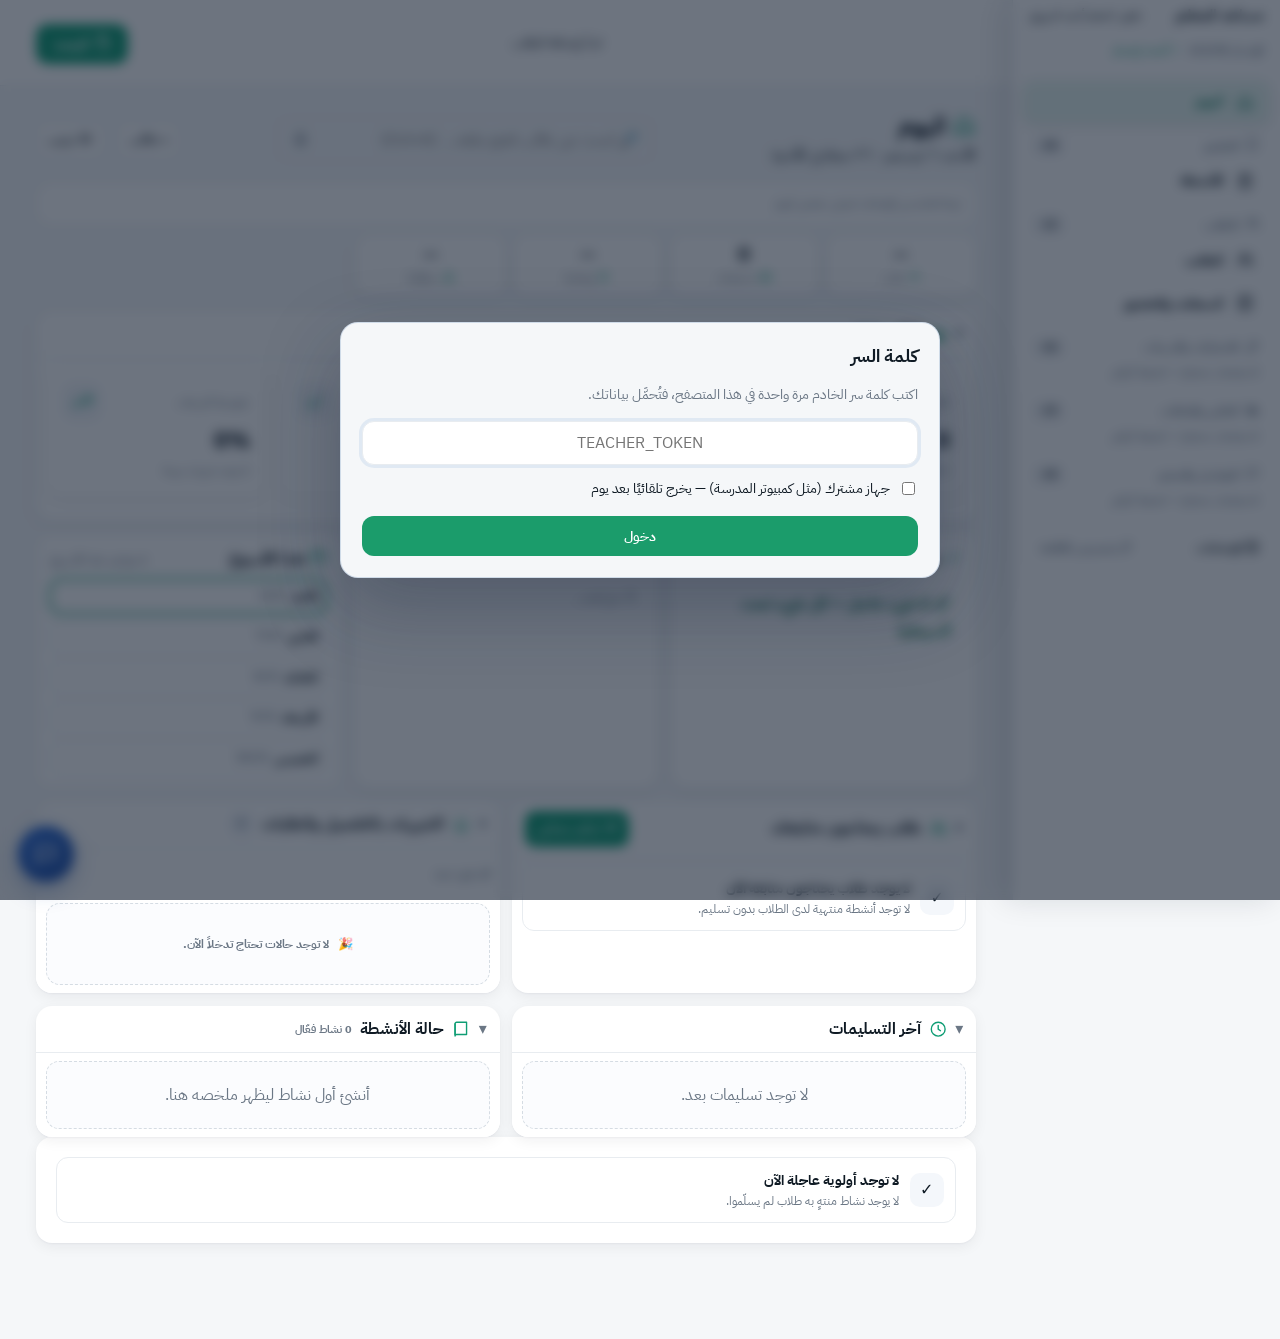
==== مساعد المعلم/teacher-dashboard/index.html @ 6d82959a "بنك الأسئلة: لا تُحفظ أسئلة الفهم القرائي (مربوطة بنصها) Co-Authored-By: Claude Opus 5.5 <noreply@an" ====
<!DOCTYPE html>

<html dir="rtl" lang="ar">
<head>
<script>
/* 🎨 قبل أول رسم: ألوان الثيم المحفوظ (غير «عصري») تُطبَّق فورًا — «عصري» نفسه في modern.css، والأيقونات والتنقل جزء من الصفحة */
(function(){var d=document.documentElement,M={'--paper':'#F5F7F9','--paper-2':'#FFFFFF','--ink':'#0F1A24','--ink-soft':'#6B7785','--ui-muted':'#6B7785','--rule':'#E3E8ED','--ui-bg':'#F5F7F9','--ui-surface':'#FFFFFF','--ui-surface-2':'#F5F7F9','--ui-border':'#E8ECF0','--ui-border-strong':'#D5DCE3','--ui-accent':'#0F9D74','--ui-accent-soft':'#E7F6F0','--app-nav-bg':'#FFFFFF','--app-nav-text':'#0F1A24','--app-nav-muted':'#6B7785','--app-nav-active':'#E7F6F0','--app-nav-active-text':'#0B7A5A','--card':'#FFFFFF'},AT=Date.parse('2026-11-03T19:00:00Z'),v=M,t=null;
  try{t=JSON.parse(localStorage.getItem('oasis_theme_v1')||'null')}catch(e){}
  if(t&&t.vars&&t.name!=='night'&&(t.name==='custom'||t.name==='modern'||(Number(t.at)||0)>=AT))v=t.vars;
  for(var k2 in v)if(/^--[a-z0-9-]+$/.test(k2)&&k2!=='--m-hero'&&k2!=='--m-hero-ink')d.style.setProperty(k2,v[k2]);   // ما ليس في الثيم: من modern.css؛ وبطاقة «اليوم» تتبع لون التمييز
  try{d.dataset.uiTheme=localStorage.getItem('hwapp_ui_theme_v1')==='dark'?'dark':'light'}catch(e){}
})();
</script>
<script>
/* 🔐 دخول المعلم: (1) كلمة السر لا تُكتب في الروابط — تُرسل في ترويسة مخفية. (2) جلسة لكل جهاز: أول فتح بعد التحديث
   يستبدل كلمة السر المحفوظة على هذا الجهاز بجلسة خاصة به (بلا إعادة دخول)، تُلغى وحدها من «الأجهزة» في الإعدادات.
   لا شيء يتغير قبل أن يؤكد الخادم دعمه (/version)، فترتيب الرفع لا يكسر شيئًا. صفحات الطلاب لا تحمل هذا الملف. */
(function(){
  var KT='hwapp_tok_v1',KOK='hw_hdr_auth_v1',KVK='hw_vk_v1',KTMP='hw_login_temp',DEF='https://homework.ahmadalmarzooq2009.workers.dev';
  var ls=function(k){try{return localStorage.getItem(k)||''}catch(e){return ''}}, put=function(k,v){try{if(v==null)localStorage.removeItem(k);else localStorage.setItem(k,v)}catch(e){}};
  var on=ls(KOK)==='1', F=window.fetch.bind(window), checking=false;
  var tok=function(){return ls(KT).trim()}, api=function(){return (ls('hwapp_api_v1_test')||DEF).trim().replace(/\/+$/,'')};
  var isSess=function(k){return k.indexOf('ts1.')===0};
  var apiOrigin=function(){try{return new URL(api()).origin}catch(e){return ''}};
  var day=function(o){return new Date(Date.now()+3*3600e3-(o||0)*864e5).toISOString().slice(0,10)};
  window.hwDeviceLabel=function(){var u=navigator.userAgent||'',d=/iPhone/.test(u)?'iPhone':/iPad|Macintosh.*Mobile/.test(u)||(/Macintosh/.test(u)&&navigator.maxTouchPoints>1)?'iPad':/Android/.test(u)?'Android':/Macintosh/.test(u)?'Mac':/Windows/.test(u)?'Windows':'جهاز';
    return d};
  function revoked(){ if(checking) return; checking=true; var k=tok(); if(!isSess(k)){checking=false;return}
    F(api()+'/auth/check',{method:'POST',headers:{'Content-Type':'application/json','X-Teacher-Token':k},body:'{}'}).then(function(r){return r.json()}).then(function(j){
      if(j&&j.ok&&j.valid===false&&tok()===k){ put(KT,null); put(KVK,null); try{ window.caches&&caches.delete('ct-grades-v1'); }catch(e){} alert('🔒 أُلغي دخول هذا الجهاز من قائمة الأجهزة. ادخل بكلمة السر من جديد.'); location.reload(); } else checking=false;
    }).catch(function(){checking=false}); }
  window.fetch=function(input,init){
    var isApi=false;
    try{ if(typeof input==='string'||input instanceof URL){ var u=new URL(String(input),location.href), k=tok();
      if(k&&u.origin===apiOrigin()){ isApi=true; var qt=u.searchParams.get('t'), mine=qt&&(qt===k||qt===window.__hwPrevPw), hdr=isSess(k)||(on&&mine);
        if((on||isSess(k))&&mine) u.searchParams.delete('t');
        if(hdr){ init=Object.assign({},init||{}); var h=new Headers(init.headers||{}); h.set('X-Teacher-Token',k); init.headers=h; input=u.href; } } } }catch(e){}
    var p=F(input,init);
    if(isApi&&isSess(tok())) p.then(function(r){ if(r.status===401) revoked(); }).catch(function(){});
    return p;
  };
  // الرفع بـ XMLHttpRequest (الإعلانات والجدار): الترويسة نفسها
  try{ var XO=XMLHttpRequest.prototype.open, XS=XMLHttpRequest.prototype.send;
    XMLHttpRequest.prototype.open=function(m,u){ try{this.__hwApi=new URL(String(u),location.href).origin===apiOrigin()}catch(e){this.__hwApi=false} return XO.apply(this,arguments) };
    XMLHttpRequest.prototype.send=function(){ try{ var k=tok(); if(this.__hwApi&&k&&isSess(k)) this.setRequestHeader('X-Teacher-Token',k) }catch(e){} return XS.apply(this,arguments) };
  }catch(e){}
  var vkBusy='';   /* طلب واحد في الطريق لكل جلسة (كان يُطلب 3 مرات عند الفتح) */
  function vkLoad(){ var k=tok(); if(!k||!on||vkBusy===k) return; var c={}; try{c=JSON.parse(ls(KVK)||'{}')}catch(e){}
    if(c.vk&&c.tk===k.length+':'+k.slice(-2)&&c.day===day(0)) return;
    vkBusy=k; F(api()+'/auth/viewkey',{cache:'no-store',headers:{'X-Teacher-Token':k}}).then(function(r){return r.json()}).then(function(j){
      if(j&&j.ok&&j.vk) put(KVK,JSON.stringify({vk:j.vk,day:j.day,tk:k.length+':'+k.slice(-2)})); }).catch(function(){}).then(function(){ if(vkBusy===k) vkBusy=''; }); }
  window.hwFileAuth=function(){ var k=tok(), c={}; try{c=JSON.parse(ls(KVK)||'{}')}catch(e){}
    if(on&&c.vk&&c.tk===k.length+':'+k.slice(-2)&&(c.day===day(0)||c.day===day(1))) return 'vk='+encodeURIComponent(c.vk);
    vkLoad(); return 't='+encodeURIComponent(k); };
  /* كلمة السر المحفوظة ⇒ جلسة لهذا الجهاز (مرة واحدة، بلا إعادة دخول) */
  function upgrade(){ var k=tok(); if(!k||isSess(k)) return;
    F(api()+'/auth/login',{method:'POST',headers:{'Content-Type':'application/json'},body:JSON.stringify({password:k,label:hwDeviceLabel(),temp:ls(KTMP)==='1'})})
      .then(function(r){return r.json()}).then(function(j){ if(j&&j.ok&&j.token&&tok()===k){ window.__hwPrevPw=k; put(KT,j.token); put(KTMP,null); put(KVK,null); vkLoad(); } }).catch(function(){}); }
  window.hwAuthUpgrade=upgrade;
  window.__hwVer=F(api()+'/version',{cache:'no-store'}).then(function(r){return r.json()});   // يعيد استخدامه فحص التحديث الإجباري (08.js) بدل طلب ثانٍ
  window.__hwVer.then(function(j){
    on=!!(j&&j.hdrAuth); put(KOK,on?'1':null); if(j&&j.tsess) upgrade(); if(on) vkLoad(); }).catch(function(){});
  if(on) vkLoad();
})();
</script>
<meta charset="utf-8"/>
<meta content="width=device-width, initial-scale=1.0, viewport-fit=cover" name="viewport"/>
<meta content="#16233A" name="theme-color"/>
<meta content="yes" name="apple-mobile-web-app-capable"/>
<meta name="author" content="المعلم أحمد المرزوق"/>
<meta name="application-name" content="مساعد المعلم"/>
<meta content="مساعد المعلم" name="apple-mobile-web-app-title"/>
<meta name="app-version" content="1.0.96" data-code="5186"/>
<title>مساعد المعلم</title>
<link href="/icons/panel-32.png" rel="icon" sizes="32x32" type="image/png"/>
<link href="pwa/apple-touch-icon-180.png" rel="apple-touch-icon" sizes="180x180"/>
<link href="pwa/apple-touch-icon-167.png" rel="apple-touch-icon" sizes="167x167"/>
<link href="pwa/apple-touch-icon-152.png" rel="apple-touch-icon" sizes="152x152"/>
<link href="pwa/apple-touch-icon-120.png" rel="apple-touch-icon" sizes="120x120"/>
<link href="manifest.webmanifest" rel="manifest"/>
<link href="pwa/apple-touch-icon-180.png" rel="apple-touch-icon"/>
<!-- 📱 شاشة البداية في تطبيق الآيفون (بدل الشاشة السوداء حتى تُحمَّل اللوحة) — مقاس لكل جهاز -->
<link rel="apple-touch-startup-image" media="(device-width: 440px) and (device-height: 956px) and (-webkit-device-pixel-ratio: 3) and (orientation: portrait)" href="pwa/splash/splash-1320x2868.png"/>
<link rel="apple-touch-startup-image" media="(device-width: 430px) and (device-height: 932px) and (-webkit-device-pixel-ratio: 3) and (orientation: portrait)" href="pwa/splash/splash-1290x2796.png"/>
<link rel="apple-touch-startup-image" media="(device-width: 420px) and (device-height: 912px) and (-webkit-device-pixel-ratio: 3) and (orientation: portrait)" href="pwa/splash/splash-1260x2736.png"/>
<link rel="apple-touch-startup-image" media="(device-width: 428px) and (device-height: 926px) and (-webkit-device-pixel-ratio: 3) and (orientation: portrait)" href="pwa/splash/splash-1284x2778.png"/>
<link rel="apple-touch-startup-image" media="(device-width: 414px) and (device-height: 896px) and (-webkit-device-pixel-ratio: 3) and (orientation: portrait)" href="pwa/splash/splash-1242x2688.png"/>
<link rel="apple-touch-startup-image" media="(device-width: 414px) and (device-height: 896px) and (-webkit-device-pixel-ratio: 2) and (orientation: portrait)" href="pwa/splash/splash-828x1792.png"/>
<link rel="apple-touch-startup-image" media="(device-width: 402px) and (device-height: 874px) and (-webkit-device-pixel-ratio: 3) and (orientation: portrait)" href="pwa/splash/splash-1206x2622.png"/>
<link rel="apple-touch-startup-image" media="(device-width: 393px) and (device-height: 852px) and (-webkit-device-pixel-ratio: 3) and (orientation: portrait)" href="pwa/splash/splash-1179x2556.png"/>
<link rel="apple-touch-startup-image" media="(device-width: 390px) and (device-height: 844px) and (-webkit-device-pixel-ratio: 3) and (orientation: portrait)" href="pwa/splash/splash-1170x2532.png"/>
<link rel="apple-touch-startup-image" media="(device-width: 375px) and (device-height: 812px) and (-webkit-device-pixel-ratio: 3) and (orientation: portrait)" href="pwa/splash/splash-1125x2436.png"/>
<link rel="apple-touch-startup-image" media="(device-width: 414px) and (device-height: 736px) and (-webkit-device-pixel-ratio: 3) and (orientation: portrait)" href="pwa/splash/splash-1242x2208.png"/>
<link rel="apple-touch-startup-image" media="(device-width: 375px) and (device-height: 667px) and (-webkit-device-pixel-ratio: 2) and (orientation: portrait)" href="pwa/splash/splash-750x1334.png"/>
<link rel="apple-touch-startup-image" media="(device-width: 320px) and (device-height: 568px) and (-webkit-device-pixel-ratio: 2) and (orientation: portrait)" href="pwa/splash/splash-640x1136.png"/>
<meta content="black" name="apple-mobile-web-app-status-bar-style"/>
<meta content="yes" name="mobile-web-app-capable"/>
<meta content="root-cause-sync-v2" name="sync-fix-version"/>
<link rel="stylesheet" href="app.css?v=a65a380e">
<!-- الأيقونات أولًا: ما تبنيه السكربتات التالية أثناء الفتح يأخذ أيقونته قبل أن يُرسم -->
<script src="js/45-icons.js?v=a25149bb" defer></script>
<script src="js/00-fetch-dedupe-js.js?v=e77498d1" defer></script>
<script src="js/01-right-sidebar-navigation-js.js?v=41ea29b3" defer></script>
<script src="js/02.js?v=d9acd612" defer></script>
<script src="js/03-projects-students-logic-v13.js?v=e9bfdff2" defer></script>
<script src="js/04.js?v=0717816d" defer></script>
<script src="js/05.js?v=a7c074c3" defer></script>
<script src="js/06.js?v=4aa000ed" defer></script>
<script src="js/07.js?v=73fd246f" defer></script>
<script src="js/08.js?v=4a68046f" defer></script>
<script src="js/09.js?v=ef17fc2a" defer></script>
<script src="js/10.js?v=9d5a33ee" defer></script>
<script src="js/11.js?v=f8090988" defer></script>
<script src="js/12.js?v=8672864f" defer></script>
<script src="js/13.js?v=0f4a40e9" defer></script>
<script src="js/14.js?v=1d148ef4" defer></script>
<script src="js/15-dash-reorg-js.js?v=1898b3b5" defer></script>
<script src="js/16-dash-v2-js.js?v=9a494428" defer></script>
<script src="js/17-dash-v3-js.js?v=95515a2a" defer></script>
<script src="js/18-kashf-js.js?v=59c3afda" defer></script>
<script src="js/19-bulk-rem-js.js?v=21144be9" defer></script>
<script src="js/20-sch-art-js.js?v=d4b6c153" defer></script>
<script src="js/21-today-v3-js.js?v=f7c1ded3" defer></script>
<script src="js/22-sch-times-js.js?v=94601df1" defer></script>
<script src="js/23-portal5-js.js?v=b1c11019" defer></script>
<script src="js/24-not-started-js.js?v=9dad8dee" defer></script>
<script src="js/25-today-board-js.js?v=eadc015e" defer></script>
<script src="js/26-br-v2-js.js?v=219e99dd" defer></script>
<script src="js/27-proj-illus-js.js?v=d2f03a2d" defer></script>
<script src="js/28-proj-download-js.js?v=56d82819" defer></script>
<script src="js/29-student-points-js.js?v=9e320765" defer></script>
<script src="js/30-store-sale-js.js?v=525960da" defer></script>
<script src="js/31-report-share-js.js?v=7ba8f6cd" defer></script>
<script src="js/32-nafs-js.js?v=bbf4aa32" defer></script>
<script src="js/33-online-js.js?v=1825d97f" defer></script>
<script src="js/34-skill-outcomes-js.js?v=7755c16b" defer></script>
<script src="js/35-mobile-tables-js.js?v=90aed9e5" defer></script>
<link rel="prefetch" data-tpx="js/41-exams-record.js" href="js/41-exams-record.js?v=00ff8e58" as="script">
<link rel="prefetch" data-tpx="exams-record.css" href="exams-record.css?v=9ffe43e7" as="style">
<link rel="prefetch" data-tpx="js/42-schedule.js" href="js/42-schedule.js?v=cb96e761" as="script">
<link rel="prefetch" data-tpx="schedule.css" href="schedule.css?v=474fc42e" as="style">
<link rel="prefetch" data-tpx="js/43-messages.js" href="js/43-messages.js?v=3a58cf73" as="script">
<link rel="prefetch" data-tpx="messages.css" href="messages.css?v=dccec1d9" as="style">
<link rel="lz" data-lz="js/02-lazy.js" href="js/02-lazy.js?v=931e5c89">
<link rel="lz" data-lz="js/07-lazy.js" href="js/07-lazy.js?v=c175f886">
<link rel="lz" data-lz="js/30-noor-export-js.js" href="js/30-noor-export-js.js?v=4c6736f8">
<link rel="lz" data-lz="js/32-nafs-lazy.js" href="js/32-nafs-lazy.js?v=de2e1a4b">
<link rel="lz" data-lz="js/wall-admin-lazy.js" href="js/wall-admin-lazy.js?v=4fd83629">
<script src="js/40-quick-record.js?v=31dcb63f" defer></script>
<script src="js/44-focus-mode.js?v=ee16bc68" defer></script>
<script src="js/46-lazy.js?v=bd8c262b" defer></script>
<script src="js/47-voice-search.js?v=86c73054" defer></script>
<script src="js/48-assistant.js?v=b56facfe" defer></script>
<script src="js/49-live.js?v=d48ac419" defer></script>
<script src="js/50-classkit.js?v=bf5ec226" defer></script>
<script src="js/51-books.js?v=93545938" defer></script>
<script src="js/52-qbank.js?v=2a37e218" defer></script>
<script src="theme-picker.js?v=e4656366" defer></script>
<script src="simplified-nav.js?v=5d5a8f5d" defer></script>
<script src="tab-polish.js?v=fc06a954" defer></script>
<script src="js/wall.js?v=bb38e88b" defer></script>
<script src="js/wall-admin.js?v=9ff36363" defer></script>
<style id="comprehensive-print-identical-all-devices">
/* 🖨️ الكشف الشامل: نفس التخطيط الفيزيائي على الجوال والكمبيوتر.
   هذه القواعد تأتي في آخر الرأس لتتغلب على أي قواعد شاشة سابقة. */
@media print {
  @page { size: A4 portrait; margin: 7mm !important; }

  body.printing-comprehensive {
    -webkit-print-color-adjust: exact !important;
    print-color-adjust: exact !important;
  }

  /* تجاهل أي مقاسات خاصة بالشاشة/الجوال أثناء الطباعة */
  body.printing-comprehensive #p-comprehensive,
  body.printing-comprehensive #comp-table,
  body.printing-comprehensive #comp-table .comp-report,
  body.printing-comprehensive #comp-table .rep-page,
  body.printing-comprehensive #comp-table .rep-in,
  body.printing-comprehensive #comp-table .rep-box {
    width: 100% !important;
    min-width: 0 !important;
    max-width: none !important;
    margin-left: 0 !important;
    margin-right: 0 !important;
  }

  body.printing-comprehensive #comp-table {
    overflow: visible !important;
    position: static !important;
    padding: 0 !important;
  }

  body.printing-comprehensive .comprehensive-table {
    width: 100% !important;
    min-width: 0 !important;
    max-width: none !important;
    table-layout: fixed !important;
    font-size: 8.2pt !important;
  }

  body.printing-comprehensive .comprehensive-table th,
  body.printing-comprehensive .comprehensive-table td {
    white-space: normal !important;
    word-break: break-word !important;
    overflow-wrap: anywhere !important;
    padding: 3.5px 3px !important;
    line-height: 1.22 !important;
    vertical-align: middle !important;
  }

  body.printing-comprehensive .comprehensive-table thead {
    display: table-header-group !important;
  }
  body.printing-comprehensive .comprehensive-table tbody {
    display: table-row-group !important;
  }
  body.printing-comprehensive .comprehensive-table tfoot {
    display: table-footer-group !important;
  }
  body.printing-comprehensive .comprehensive-table tbody tr {
    break-inside: avoid !important;
    page-break-inside: avoid !important;
  }

  /* نفس توزيع الأعمدة في كل جهاز */
  body.printing-comprehensive .comprehensive-table th:nth-child(1),
  body.printing-comprehensive .comprehensive-table td:nth-child(1) { width: 4% !important; }
  body.printing-comprehensive .comprehensive-table th:nth-child(2),
  body.printing-comprehensive .comprehensive-table td:nth-child(2) {
    width: 28% !important;
    text-align: right !important;
  }
  body.printing-comprehensive .comprehensive-table th:nth-child(n+3),
  body.printing-comprehensive .comprehensive-table td:nth-child(n+3) { width: 17% !important; }

  /* لا position:sticky ولا zoom في النسخة الورقية */
  body.printing-comprehensive .comprehensive-table .cnm,
  body.printing-comprehensive .comprehensive-table .cnum {
    position: static !important;
    inset: auto !important;
    transform: none !important;
    zoom: 1 !important;
  }

  body.printing-comprehensive .rep-head,
  body.printing-comprehensive .rep-band,
  body.printing-comprehensive .rep-sec,
  body.printing-comprehensive .rep-info {
    break-inside: avoid !important;
    page-break-inside: avoid !important;
  }
}
</style>
<style id="msgq-style">
  .msgq-row{display:flex;gap:10px;align-items:center;justify-content:space-between;
    padding:.5rem .6rem;border:1px solid var(--ui-border,#DCE5F0);border-radius:10px;margin-bottom:6px}
  .msgq-main{min-width:0}
  .msgq-main .sub{display:block;font-size:.74rem;line-height:1.6}
  .msgq-acts{display:flex;gap:6px;flex:0 0 auto}
  .msgq-foot{margin-top:.5rem}
</style>
<style id="wr-style">
  #wr-panel{border:1px solid var(--ui-border,#DCE5F0);border-radius:12px;padding:.7rem;margin:.6rem 0;background:var(--ui-surface,#fff)}
  .wr-head{display:flex;align-items:center;justify-content:space-between;gap:10px;flex-wrap:wrap;margin-bottom:.4rem}
  .wr-note{font-size:.76rem;color:var(--ui-muted,#5B6B7F);line-height:1.6;margin-bottom:.3rem}
  .wr-list{max-height:60vh;overflow:auto}
  .wr-row{display:flex;gap:10px;align-items:flex-start;justify-content:space-between;
    padding:.5rem .6rem;border:1px solid var(--ui-border,#DCE5F0);border-radius:10px;margin-bottom:6px}
  .wr-main{min-width:0;flex:1}
  .wr-text{white-space:pre-wrap;font:inherit;font-size:.76rem;line-height:1.8;margin:.3rem 0 0;
    background:var(--ui-surface-2,#F5F8FC);border-radius:8px;padding:.5rem .6rem}
  .wr-tools{display:grid;grid-template-columns:1.6fr 1fr 1.2fr 1.2fr;gap:6px;margin:.4rem 0}
  .wr-tools .inp{min-height:36px;font-size:.8rem}
  @media screen and (max-width:760px){ .wr-tools{grid-template-columns:1fr 1fr} }
  .wr-line{display:flex;align-items:center;gap:6px;flex-wrap:wrap}
  .wr-tag{font-size:.68rem;border-radius:999px;padding:.1rem .45rem;border:1px solid transparent}
  .wr-tag.bad{background:#FDECEC;color:#B3261E;border-color:#F3C9C6}
  .wr-tag.warn{background:#FFF4E0;color:#8A5B00;border-color:#F2DFB8}
  .wr-tag.ok{background:#EAF5EF;color:#1F6B54;border-color:#CBE5D8}
  .wr-det summary{cursor:pointer;font-size:.74rem;color:var(--ui-muted,#5B6B7F);margin-top:.25rem}
  .wr-acts{display:flex;gap:5px;flex:0 0 auto}
</style>
<style id="project-video-style">
  .project-thumb.video{position:relative;background:#000;overflow:hidden}
  .project-thumb.video video{width:100%;height:100%;object-fit:cover;display:block}
  .project-thumb .thumb-play{position:absolute;inset:0;display:grid;place-items:center;
    color:#fff;font-size:1.4rem;text-shadow:0 1px 6px rgba(0,0,0,.65);pointer-events:none}
  .project-view-item video{display:block;width:100%;max-height:70vh;border-radius:10px;background:#000}
</style>
<style id="ask-style">
  .ask-veil{position:fixed;inset:0;background:rgba(8,20,16,.45);backdrop-filter:blur(2px);
    display:grid;place-items:center;padding:1rem;z-index:99999}
  .ask-card{background:var(--ui-surface,#fff);border:1px solid var(--ui-border,#DCE5F0);border-radius:18px;
    padding:1rem 1.05rem;max-width:420px;width:100%;text-align:right;box-shadow:0 18px 50px rgba(0,0,0,.25)}
  .ask-card b{display:block;font-size:1rem;margin-bottom:.3rem}
  .ask-card p{margin:0 0 1rem;font-size:.86rem;line-height:1.8;color:var(--ui-muted,#5B6B7F);white-space:pre-wrap}
  .ask-row{display:flex;gap:.5rem}
  .ask-row .btn{flex:1;min-height:44px;font-size:.9rem}
  .ask-ic{width:44px;height:44px;border-radius:14px;display:grid;place-items:center;
    font-size:1.25rem;background:rgba(27,156,107,.12);margin-bottom:.35rem}
  .ask-ic.danger{background:rgba(190,40,40,.12)}
  .btn.danger{background:#B3261E;color:#fff;border-color:#B3261E}
</style>
<style id="project-view-image-fallback">
.project-view-error{
  min-height:180px;display:flex;align-items:center;justify-content:center;gap:.5rem;
  flex-direction:column;text-align:center;padding:1rem;color:var(--ink-soft);
}
.project-view-error .btn{margin-top:.25rem}
</style>
<style id="project-image-zoom">
.project-image-zoom-overlay{
  position:fixed;inset:0;z-index:100000;
  display:none;align-items:center;justify-content:center;
  padding:1rem;background:rgba(0,0,0,.88);
}
.project-image-zoom-overlay.is-open{display:flex}.project-image-zoom-lock{overflow:hidden}
.project-image-zoom-overlay img{
  display:block;max-width:96vw;max-height:92vh;
  width:auto;height:auto;object-fit:contain;
  border-radius:8px;box-shadow:0 12px 45px rgba(0,0,0,.45);
  cursor:zoom-out;background:#fff;
}
.project-image-zoom-close{
  position:absolute;top:1rem;right:1rem;
  width:42px;height:42px;border:0;border-radius:50%;
  background:rgba(255,255,255,.14);color:#fff;
  font-size:28px;line-height:42px;text-align:center;
  cursor:pointer;z-index:2;
}
.project-image-zoom-close:hover{background:rgba(255,255,255,.24)}
@media screen and (max-width:600px){
  .project-image-zoom-overlay{padding:.5rem}
  .project-image-zoom-overlay img{max-width:98vw;max-height:88vh}
  .project-image-zoom-close{top:.6rem;right:.6rem}
}
</style>
<style id="dedicated-reports-hub">
.reports-hub-grid{display:grid;grid-template-columns:repeat(2,minmax(0,1fr));gap:1rem;margin-top:1rem}
.report-hub-card{appearance:none;width:100%;border:1px solid var(--rule);background:linear-gradient(180deg,#fff,#f7faf9);border-radius:20px;padding:1.1rem;display:grid;grid-template-columns:auto 1fr auto;align-items:center;gap:.85rem;text-align:right;color:var(--ink);font:inherit;cursor:pointer;box-shadow:0 8px 24px rgba(15,35,58,.05);transition:.18s}
.report-hub-card:hover{transform:translateY(-2px);box-shadow:0 12px 30px rgba(15,35,58,.09)}
.report-hub-icon{width:54px;height:54px;border-radius:16px;display:grid;place-items:center;font-size:1.65rem;background:rgba(27,156,107,.1)}
.report-hub-card b{display:block;font-size:1rem;margin-bottom:.2rem}
.report-hub-card small{display:block;color:var(--ink-soft);font-size:.78rem;line-height:1.75}
.report-hub-arrow{font-size:1.2rem;color:var(--tick);font-weight:900}
@media screen and (max-width:700px){.reports-hub-grid{grid-template-columns:1fr}.report-hub-card{min-height:92px}.reports-hub-grid{gap:.65rem}}
</style>
<style id="app-sidebar-navigation-clean-v4">
/* نظام تنقل واحد معزول عن .tabs القديمة وmobile-nav */
:root{--app-nav-w:268px;--app-nav-bg:#16233A;--app-nav-text:#DCE6F1;--app-nav-muted:#91A4BD;--app-nav-active:#F1F5F9;--app-nav-active-text:#16233A}
.app-sidebar{position:fixed;top:0;right:0;bottom:0;left:auto;width:var(--app-nav-w);z-index:1200;display:flex;flex-direction:column;background:var(--app-nav-bg);color:var(--app-nav-text);border-left:1px solid rgba(255,255,255,.08);box-shadow:-8px 0 28px rgba(13,24,40,.12);direction:rtl}
.app-sidebar-head{height:68px;flex:0 0 68px;display:flex;align-items:center;justify-content:space-between;padding:0 16px;border-bottom:1px solid rgba(255,255,255,.08)}
.app-sidebar-brand{font-size:.95rem;font-weight:800}
.app-sidebar-close{display:none;border:0;background:rgba(255,255,255,.08);width:38px;height:38px;border-radius:10px;font-size:1.35rem;line-height:1;cursor:pointer}
.app-sidebar-scroll{flex:1;min-height:0;overflow-y:auto;overflow-x:hidden;padding:10px 10px 20px;scrollbar-width:thin;scrollbar-color:rgba(255,255,255,.22) transparent}
.app-nav-group{padding:8px 0 12px;margin:0;border-bottom:1px solid rgba(255,255,255,.08)}
.app-nav-group:last-child{border-bottom:0}
.app-nav-title{padding:3px 10px 7px;color:var(--app-nav-muted);font-size:.68rem;font-weight:800}
.app-sidebar .tab{appearance:none;-webkit-appearance:none;width:100%;min-height:46px;display:flex;align-items:center;gap:10px;padding:9px 11px;margin:2px 0;border:1px solid transparent;border-radius:11px;background:transparent!important;color:var(--app-nav-text)!important;font:inherit;font-size:.84rem;font-weight:700;line-height:1.25;text-align:right;white-space:nowrap;cursor:pointer;box-sizing:border-box;transition:background .16s ease,color .16s ease}
.app-sidebar .tab:hover{background:rgba(255,255,255,.075)!important}
.app-sidebar .tab.on,.app-sidebar .tab.on:hover{background:var(--app-nav-active)!important;color:var(--app-nav-active-text)!important;box-shadow:0 2px 9px rgba(0,0,0,.12)}
.app-sidebar .tab:focus-visible{outline:2px solid #8EB7DD;outline-offset:2px}
.app-nav-icon{width:25px;flex:0 0 25px;text-align:center;font-size:1rem;line-height:1}
.app-sidebar .tab>span:last-child{overflow:visible;overflow-wrap:anywhere;word-break:normal}
.app-nav-scrim{display:none}
@media (min-width:701px){
  html,body{min-width:0!important;overflow-x:hidden!important}
  body{padding-right:var(--app-nav-w)!important;padding-left:0!important;box-sizing:border-box!important}
  .masthead{width:100%!important;max-width:none!important;margin:0!important;box-sizing:border-box!important}
  .masthead-in{width:min(1320px,calc(100% - 32px))!important;max-width:1320px!important;margin-inline:auto!important;box-sizing:border-box!important}
  .wrap{width:min(1320px,calc(100% - 32px))!important;max-width:1320px!important;margin-inline:auto!important;box-sizing:border-box!important}
  .app-sidebar{transform:none!important}
  #nav-drawer-toggle{display:none!important}
  .app-sidebar-close{display:none!important}
  .app-nav-scrim{display:none!important}
  .wrap,.wrap>*{min-width:0!important}
}
@media screen and (max-width:700px){
  html,body{width:100%!important;max-width:100%!important;min-width:0!important;overflow-x:hidden!important}
  body{padding:0!important}
  .masthead{width:100%!important;max-width:none!important;margin:0!important;position:sticky!important;top:0!important;z-index:1100!important;box-sizing:border-box!important}
  .masthead-in{width:100%!important;max-width:none!important;margin:0!important;padding:8px!important;min-height:58px!important;flex-wrap:nowrap!important;box-sizing:border-box!important}
  #nav-drawer-toggle{align-items:center;justify-content:center;width:42px;height:42px;flex:0 0 42px;margin:0;border-radius:11px;box-sizing:border-box}
  .brand{min-width:0;flex:1;font-size:1rem!important;overflow:hidden;text-overflow:ellipsis;white-space:nowrap}
  .masthead .meta{max-width:42%;overflow:hidden;text-overflow:ellipsis;white-space:nowrap}
  .wrap{width:100%!important;max-width:none!important;margin:0!important;padding:12px 9px calc(24px + env(safe-area-inset-bottom,0px))!important;box-sizing:border-box!important;min-width:0!important}
  .app-sidebar{width:min(84vw,320px);max-width:320px;right:0;left:auto;transform:translate3d(105%,0,0);transition:transform .22s ease;box-shadow:-14px 0 36px rgba(0,0,0,.25);padding-bottom:env(safe-area-inset-bottom,0px)}
  .app-sidebar.is-open{transform:translate3d(0,0,0)}
  .app-sidebar-head{height:62px;flex-basis:62px;padding:0 14px}
  .app-sidebar-close{display:inline-flex;align-items:center;justify-content:center}
  .app-sidebar-scroll{padding:9px 9px 18px}
  .app-nav-group{padding:7px 0 10px}
  .app-nav-title{font-size:.67rem;padding:3px 9px 6px}
  .app-sidebar .tab{min-height:50px;font-size:.88rem;padding:10px 11px;border-radius:11px}
  .app-nav-scrim.is-open{display:block;position:fixed;inset:0;z-index:1190;background:rgba(8,16,29,.46);backdrop-filter:blur(1.5px);-webkit-backdrop-filter:blur(1.5px)}
  body.nav-drawer-open{overflow:hidden!important;touch-action:none}
}
@media print{.app-sidebar,#nav-scrim,#nav-drawer-toggle{display:none!important}}
/* منع قص أسماء عناصر القائمة مهما كانت قواعد المشروع القديمة */
.app-sidebar .tab,.app-sidebar .tab *{overflow:visible!important}
.app-sidebar .tab>span:last-child{flex:1 1 auto!important;min-width:0!important;white-space:normal!important;text-overflow:clip!important;line-height:1.45!important}
</style>
<style id="mobile-bottom-navigation-final">
/* الجوال: شريط سفلي مستقل. الـSidebar يبقى للكمبيوتر فقط. */
@media screen and (max-width:700px){
  #main-nav.app-sidebar{display:none!important;}
  #nav-drawer-toggle{display:none!important;}
  #nav-scrim{display:none!important;}
  body{padding-bottom:calc(70px + env(safe-area-inset-bottom,0px))!important;}
  .wrap{padding-bottom:calc(84px + env(safe-area-inset-bottom,0px))!important;}
}
@media print{body{padding-bottom:0!important;}}
</style>
<style id="mobile-modal-universal-fix-v2">
/* نوافذ الجوال: مساحة آمنة، زر إغلاق ثابت، وتمرير داخلي فقط */
.modal-mobile-close{
  display:none;
}
@media screen and (max-width:700px){
  .veil{
    padding:calc(8px + env(safe-area-inset-top,0px)) 8px calc(8px + env(safe-area-inset-bottom,0px));
    align-items:center!important;
    justify-content:center!important;
    overflow:hidden;
  }
  .veil .modal{
    position:relative;
    width:min(100%, 680px)!important;
    max-width:calc(100vw - 16px)!important;
    max-height:calc(100dvh - 16px - env(safe-area-inset-top,0px) - env(safe-area-inset-bottom,0px))!important;
    min-height:0!important;
    height:auto!important;
    box-sizing:border-box;
    margin:0!important;
    padding:3.35rem .8rem .8rem!important;
    border-radius:18px!important;
    overflow-x:hidden!important;
    overflow-y:auto!important;
    -webkit-overflow-scrolling:touch;
    overscroll-behavior:contain;
    scrollbar-width:thin;
  }
  .modal-mobile-close{
    display:flex!important;
    width:40px;
    height:40px;
    align-items:center;
    justify-content:center;
    z-index:20;
    border:1px solid var(--ui-border-strong,#C9D6E5);
    border-radius:12px;
    background:var(--ui-surface,#F7FAFD);
    color:var(--ink,#16233A);
    font-size:1.35rem;
    font-weight:900;
    line-height:1;
    box-shadow:0 3px 12px rgba(22,35,58,.12);
    cursor:pointer;
    touch-action:manipulation;
  }
  .modal-mobile-close:active{transform:scale(.94);}
  .veil .modal > .sheet-head:first-of-type,
  .veil .modal > .activity-report-head:first-of-type{
    position:relative;
  }
  .veil .modal .modal-foot{
    position:sticky!important;
    bottom:-.8rem;
    z-index:10;
    margin-top:.75rem;
    padding:.65rem 0 .15rem;
    background:var(--paper);
  }
  .veil .modal .modal-foot .btn{
    min-height:42px;
    touch-action:manipulation;
  }
}
@media screen and (max-width:390px){
  .veil .modal{
    max-width:calc(100vw - 12px)!important;
    padding:3.15rem .65rem .7rem!important;
    border-radius:16px!important;
  }
  .modal-mobile-close{width:38px;height:38px;}
}
</style>
<style id="reports-main-hub-clean">
#p-reports-main .reports-main-grid{margin-top:1rem;}
#p-reports-main .report-hub-card{min-height:88px;}
@media screen and (max-width:700px){#p-reports-main .reports-main-grid{grid-template-columns:1fr;}#p-reports-main .report-hub-card{min-height:76px;}}
</style>
<style id="exam-shop-control-css">
.exam-shop-control{display:flex;flex-direction:column;gap:1rem}
.exam-shop-kpis{display:grid;grid-template-columns:repeat(3,1fr);gap:.6rem}
.exam-shop-kpi{border:1px solid var(--rule);border-radius:12px;padding:.65rem;background:var(--paper-2);text-align:center}
.exam-shop-kpi b{display:block;font-size:1.1rem}.exam-shop-kpi small{color:var(--ink-soft);font-size:.72rem}
.exam-shop-student-list{display:flex;flex-direction:column;gap:.45rem;max-height:520px;overflow:auto}
.exam-shop-student{display:grid;grid-template-columns:minmax(150px,1fr) 120px 100px;gap:.55rem;align-items:center;border:1px solid var(--rule);border-radius:10px;padding:.55rem .65rem;background:var(--paper-2)}
.exam-shop-student small{display:block;color:var(--ink-soft);font-size:.7rem;margin-top:.12rem}
.exam-shop-status{padding:.65rem .8rem;border-radius:10px;background:#EFF3F8;font-size:.8rem;line-height:1.6}
.exam-shop-status.open{background:#E4F4EC;color:#167852}.exam-shop-status.closed{background:#FFF1F2;color:#9F2538}
@media screen and (max-width:600px){.exam-shop-kpis{grid-template-columns:1fr 1fr}.exam-shop-student{grid-template-columns:1fr 105px}.exam-shop-student small{grid-column:1}.exam-shop-student .exam-shop-used{display:none}}
</style>
<link rel="stylesheet" id="late-css" href="app-late.css?v=f31c341d">
<link rel="stylesheet" href="theme-picker.css?v=8ea5ab83">
<link rel="stylesheet" href="simplified-nav.css?v=ad5107a9">
<link rel="stylesheet" href="tab-polish.css?v=6f5bfbbe">
<link rel="stylesheet" href="audit-fixes.css?v=a05870b6">
<link rel="stylesheet" href="wall.css?v=e9acbc8c">
<link rel="preload" href="fonts/plex-arabic-400-arabic.woff2" as="font" type="font/woff2" crossorigin>
<link rel="stylesheet" href="modern.css?v=3b5349fe">
</head>
<body class="simp-nav">
<header class="masthead">
<div class="masthead-in">
<button aria-controls="main-nav" aria-expanded="false" aria-label="فتح قائمة التنقل" class="nav-drawer-toggle no-print" id="nav-drawer-toggle" type="button">☰</button>
<div class="brand brand-refresh" role="button" tabindex="0" title="اضغط لتحديث الصفحة" aria-label="تحديث الصفحة"><span class="mark"></span><span class="brand-txt">مساعد المعلم</span></div>
<div class="meta" id="meta-line">—</div>
<button class="btn ghost sm no-print vsp-btn" id="vsp-btn" onclick="vspOpen()" style="display:none" title="الفترة المعروضة في اللوحة — اضغط لعرض فترة مغلقة" type="button" data-emo="📅"><svg class="ico" viewBox="0 0 24 24" aria-hidden="true" focusable="false"><rect x="3" y="5" width="18" height="16" rx="2"/><path d="M3 10h18M8 3v4M16 3v4"/></svg></button>
<button class="btn ghost sm no-print" id="portal-link-btn" onclick="openPortal()" style="margin-inline-start:.4rem" type="button" title="الرصد السريع للحصة" aria-label="الرصد السريع" data-emo="✋"><svg class="ico" viewBox="0 0 24 24" aria-hidden="true" focusable="false"><path d="M18 11V6a2 2 0 0 0-4 0v5M14 10V4a2 2 0 0 0-4 0v6M10 10.5V6a2 2 0 0 0-4 0v8a8 8 0 0 0 16 0v-3a2 2 0 0 0-4 0"/></svg><span class="portal-w"> الرصد</span></button>
<button class="btn sm no-print asst-btn" id="asst-btn" hidden onclick="asstOpen()" type="button" title="مساعدي — اسأل عن طلابك" aria-label="مساعدي"><span class="asst-spark" aria-hidden="true">✨</span><span class="portal-w"> مساعدي</span></button>
</div>
<div class="vsp-banner hide no-print" id="vsp-banner"></div>
</header>
<aside aria-label="التنقل الرئيسي" class="app-sidebar" id="main-nav">
<div class="app-sidebar-head">
<div class="app-sidebar-brand">مساعد المعلم</div>
<div style="font-size:.68rem;color:var(--ink-faint);margin-top:2px">تطوير: المعلم أحمد المرزوق</div>
<button type="button" class="app-ver no-print" data-appver title="رقم إصدار اللوحة — اضغط للتحقق من التحديث"></button>
<button aria-label="إغلاق القائمة" class="app-sidebar-close no-print" id="nav-drawer-close" type="button">×</button>
</div>
<div class="app-sidebar-scroll">
<div id="simp-nav"></div>
<section class="app-nav-group">
<button class="tab on" data-tab="dashboard" type="button" data-emo="🏠"><span class="app-nav-icon" data-emo="🏠"><svg class="ico" viewBox="0 0 24 24" aria-hidden="true" focusable="false"><path d="M3 11l9-7 9 7v9a1 1 0 0 1-1 1h-5v-6h-6v6H4a1 1 0 0 1-1-1z"/></svg></span><span>اليوم</span></button>
</section>
<section class="app-nav-group">
<div class="app-nav-title">📚 التعليم</div>
<button class="tab" data-tab="hw" type="button" data-emo="📋"><span class="app-nav-icon" data-emo="📋"><svg class="ico" viewBox="0 0 24 24" aria-hidden="true" focusable="false"><rect x="5" y="4" width="14" height="17" rx="2"/><path d="M9 4h6v3H9zM9 12h6M9 16h4"/></svg></span><span>الأنشطة</span></button>
<button class="tab" data-tab="projects" type="button" data-emo="📁"><span class="app-nav-icon" data-emo="📁"><svg class="ico" viewBox="0 0 24 24" aria-hidden="true" focusable="false"><path d="M3 7a2 2 0 0 1 2-2h4l2 2h8a2 2 0 0 1 2 2v8a2 2 0 0 1-2 2H5a2 2 0 0 1-2-2z"/></svg></span><span>المشاريع</span></button>
<button class="tab" data-tab="live" type="button" data-emo="🎮"><span class="app-nav-icon" data-emo="🎮"><svg class="ico" viewBox="0 0 24 24" aria-hidden="true" focusable="false"><rect x="2.5" y="7" width="19" height="11" rx="4"/><path d="M7 11v3M5.5 12.5h3M15 12h.01M18 13.5h.01"/></svg></span><span>المسابقات المباشرة</span></button>
<button class="tab" data-tab="books" type="button" data-emo="📖"><span class="app-nav-icon" data-emo="📖"><svg class="ico" viewBox="0 0 24 24" aria-hidden="true" focusable="false"><path d="M4 4h5a3 3 0 0 1 3 3v13a2 2 0 0 0-2-2H4z"/><path d="M20 4h-5a3 3 0 0 0-3 3v13a2 2 0 0 1 2-2h6z"/></svg></span><span>مكتبة الكتب</span></button>
<button class="tab" data-tab="madrasati" type="button" data-emo="📚"><span class="app-nav-icon" data-emo="📚"><svg class="ico" viewBox="0 0 24 24" aria-hidden="true" focusable="false"><path d="M4 5a2 2 0 0 1 2-2h13v16H6a2 2 0 0 0-2 2z"/><path d="M4 19V5"/></svg></span><span>مدرستي</span></button>
</section>
<section class="app-nav-group">
<div class="app-nav-title">👥 الطلاب والمتابعة</div>
<button class="tab" data-tab="students" type="button" data-emo="👥"><span class="app-nav-icon" data-emo="👥"><svg class="ico" viewBox="0 0 24 24" aria-hidden="true" focusable="false"><circle cx="9" cy="8" r="3.5"/><path d="M2.5 20a6.5 6.5 0 0 1 13 0M16 4.5a3.5 3.5 0 0 1 0 7M18 14a5 5 0 0 1 3.5 6"/></svg></span><span>الطلاب</span></button>
<button class="tab" data-tab="classtools" data-view="records" type="button" data-emo="🗂️"><span class="app-nav-icon" data-emo="🗂️"><svg class="ico" viewBox="0 0 24 24" aria-hidden="true" focusable="false"><rect x="4" y="3" width="16" height="18" rx="2"/><path d="M8 8h8M8 12h8M8 16h5"/></svg></span><span>السجلات والحضور</span></button>
<button class="tab" data-tab="plans" type="button" data-emo="🩺"><span class="app-nav-icon" data-emo="🩺"><svg class="ico" viewBox="0 0 24 24" aria-hidden="true" focusable="false"><path d="M6 3v6a5 5 0 0 0 10 0V3"/><path d="M11 14v2a5 5 0 0 0 10 0v-2"/><circle cx="21" cy="12" r="1.5"/></svg></span><span>الخطط العلاجية</span></button>
<button class="tab" data-tab="classtools" data-view="duties" type="button" data-emo="🎖️"><span class="app-nav-icon" data-emo="🎖️"><svg class="ico" viewBox="0 0 24 24" aria-hidden="true" focusable="false"><circle cx="12" cy="15" r="5"/><path d="M8.5 11 6 3h4l2 5 2-5h4l-2.5 8"/></svg></span><span>مهام الطلاب</span></button>
</section>
<section class="app-nav-group">
<div class="app-nav-title">📝 الاختبارات والدرجات</div>
<button class="tab" data-tab="classtools" data-view="exams" type="button" data-emo="📝"><span class="app-nav-icon" data-emo="📝"><svg class="ico" viewBox="0 0 24 24" aria-hidden="true" focusable="false"><path d="M14 4l6 6L9 21H3v-6z"/><path d="M12.5 5.5l6 6"/></svg></span><span>دفتر الاختبارات</span></button>
<button class="tab" data-tab="exam" type="button" data-emo="🖨️"><span class="app-nav-icon" data-emo="🖨️"><svg class="ico" viewBox="0 0 24 24" aria-hidden="true" focusable="false"><path d="M7 8V3h10v5"/><rect x="3" y="8" width="18" height="9" rx="2"/><path d="M7 14h10v7H7z"/></svg></span><span>الاختبار الورقي</span></button>
<button class="tab" data-tab="nafs" type="button" data-emo="🧭"><span class="app-nav-icon" data-emo="🧭"><svg class="ico" viewBox="0 0 24 24" aria-hidden="true" focusable="false"><circle cx="12" cy="12" r="9"/><path d="M15.5 8.5l-2 5-5 2 2-5z"/></svg></span><span>نافس ونواتج التعلم</span></button>
<button class="tab" data-tab="reports" type="button" data-emo="📑"><span class="app-nav-icon" data-emo="📑"><svg class="ico" viewBox="0 0 24 24" aria-hidden="true" focusable="false"><path d="M6 3h9l4 4v14H6z"/><path d="M15 3v4h4M9 12h7M9 16h7"/></svg></span><span>الكشوف</span></button>
</section>
<section class="app-nav-group">
<div class="app-nav-title">📈 التقارير والتحليل</div>
<button class="tab" data-tab="grades" type="button" data-emo="📊"><span class="app-nav-icon" data-emo="📊"><svg class="ico" viewBox="0 0 24 24" aria-hidden="true" focusable="false"><path d="M4 20V4M4 20h16"/><rect x="7" y="11" width="3" height="6"/><rect x="12" y="7" width="3" height="10"/><rect x="17" y="13" width="3" height="4"/></svg></span><span>تقارير الأنشطة</span></button>
<button class="tab" data-tab="classtools" data-view="analysis" type="button" data-emo="📈"><span class="app-nav-icon" data-emo="📈"><svg class="ico" viewBox="0 0 24 24" aria-hidden="true" focusable="false"><path d="M3 17l6-6 4 4 8-8"/><path d="M15 7h6v6"/></svg></span><span>المستويات والمهارات</span></button>
<button class="tab" data-tab="classtools" data-view="classfile" type="button" data-emo="🏫"><span class="app-nav-icon" data-emo="🏫"><svg class="ico" viewBox="0 0 24 24" aria-hidden="true" focusable="false"><path d="M3 10l9-5 9 5-9 5z"/><path d="M7 12v5c3 2 7 2 10 0v-5"/></svg></span><span>ملف الفصل</span></button>
<button class="tab" data-tab="classtools" data-view="portfolio" type="button" data-emo="🧾"><span class="app-nav-icon" data-emo="🧾"><svg class="ico" viewBox="0 0 24 24" aria-hidden="true" focusable="false"><path d="M6 3h12v18l-3-2-3 2-3-2-3 2z"/><path d="M9 8h6M9 12h6"/></svg></span><span>ملف الإنجاز</span></button>
</section>
<section class="app-nav-group">
<div class="app-nav-title">🏅 التواصل والتحفيز</div>
<button class="tab" data-tab="messages" type="button" data-emo="💬"><span class="app-nav-icon" data-emo="💬"><svg class="ico" viewBox="0 0 24 24" aria-hidden="true" focusable="false"><path d="M4 5h16v11H8l-4 4z"/></svg></span><span>رسائل الطلاب</span></button>
<button class="tab" data-tab="walls" type="button" data-emo="🧱"><span class="app-nav-icon" data-emo="🧱"><svg class="ico" viewBox="0 0 24 24" aria-hidden="true" focusable="false"><rect x="3" y="4" width="18" height="16" rx="2"/><path d="M3 10h18M3 15h18M9 4v6M15 10v5M9 15v5"/></svg></span><span>حائط الإبداع</span></button>
<button class="tab" data-tab="classtools" data-view="certs" type="button" data-emo="🏅"><span class="app-nav-icon" data-emo="🏅"><svg class="ico" viewBox="0 0 24 24" aria-hidden="true" focusable="false"><circle cx="12" cy="9" r="6"/><path d="M8.5 14 7 22l5-3 5 3-1.5-8"/></svg></span><span>الشهادات</span></button>
<button class="tab" data-tab="exam-shop" type="button" data-emo="🎓"><span class="app-nav-icon" data-emo="🎓"><svg class="ico" viewBox="0 0 24 24" aria-hidden="true" focusable="false"><path d="M2 9l10-5 10 5-10 5z"/><path d="M6 11v5c4 3 8 3 12 0v-5M22 9v6"/></svg></span><span>متجر الدرجات</span></button>
</section>
<section class="app-nav-group">
<button class="tab" data-tab="data" type="button" data-emo="⚙️"><span class="app-nav-icon" data-emo="⚙️"><svg class="ico" viewBox="0 0 24 24" aria-hidden="true" focusable="false"><circle cx="12" cy="12" r="3"/><path d="M19.4 15a1.6 1.6 0 0 0 .3 1.8l.1.1a2 2 0 1 1-2.8 2.8l-.1-.1a1.6 1.6 0 0 0-1.8-.3 1.6 1.6 0 0 0-1 1.5V21a2 2 0 1 1-4 0v-.1a1.6 1.6 0 0 0-1-1.5 1.6 1.6 0 0 0-1.8.3l-.1.1a2 2 0 1 1-2.8-2.8l.1-.1a1.6 1.6 0 0 0 .3-1.8 1.6 1.6 0 0 0-1.5-1H3a2 2 0 1 1 0-4h.1a1.6 1.6 0 0 0 1.5-1 1.6 1.6 0 0 0-.3-1.8l-.1-.1a2 2 0 1 1 2.8-2.8l.1.1a1.6 1.6 0 0 0 1.8.3H9a1.6 1.6 0 0 0 1-1.5V3a2 2 0 1 1 4 0v.1a1.6 1.6 0 0 0 1 1.5 1.6 1.6 0 0 0 1.8-.3l.1-.1a2 2 0 1 1 2.8 2.8l-.1.1a1.6 1.6 0 0 0-.3 1.8V9a1.6 1.6 0 0 0 1.5 1H21a2 2 0 1 1 0 4h-.1a1.6 1.6 0 0 0-1.5 1z"/></svg></span><span>الإعدادات</span></button>
</section>
</div>
</aside>
<div aria-hidden="true" class="app-nav-scrim no-print" id="nav-scrim"></div>
<main class="wrap">
<!-- ═══ لوحة التحكم ═══ -->
<section class="panel on" id="p-dashboard">
<div class="td-head no-print">
<div><h2 data-emo="🏠"><svg class="ico" viewBox="0 0 24 24" aria-hidden="true" focusable="false"><path d="M3 11l9-7 9 7v9a1 1 0 0 1-1 1h-5v-6h-6v6H4a1 1 0 0 1-1-1z"/></svg> اليوم</h2><span class="sub" id="td-date"></span></div>
<div class="td-search"><input class="inp" id="th-q" placeholder="🔎 ابحث عن طالب لفتح ملفه…  (Ctrl+K)" oninput="thSearch()" autocomplete="off"><div class="th-res td-res" id="th-res"></div></div>
<button class="btn ghost sm" onclick="openQuickStudent()">+ طالب</button>
<button class="btn ghost sm no-print" id="tl-btn" onclick="tlEdit()" title="رتّب بطاقات صفحة اليوم: المكان والعرض والإخفاء" data-emo="🧩"><svg class="ico" viewBox="0 0 24 24" aria-hidden="true" focusable="false"><path d="M10 4a2 2 0 0 1 4 0v2h4v4h2a2 2 0 0 1 0 4h-2v4h-4v-2a2 2 0 0 0-4 0v2H6v-4H4a2 2 0 0 1 0-4h2V6h4z"/></svg> ترتيب</button>
</div>
<div class="today-hub no-print" id="today-hub"></div>
<div class="td-more-grid" id="td-board">
<div class="td-blk" data-blk="tasks" id="td-slot-tasks"></div>
<div class="td-blk" data-blk="asks" id="td-slot-asks"></div>
<div class="td-blk td-weekcard" data-blk="week" id="td-slot-week"></div>
<details class="td-more td-blk" data-blk="alerts" id="td-more-alerts"><summary data-emo="🔔"><svg class="ico" viewBox="0 0 24 24" aria-hidden="true" focusable="false"><path d="M6 16V11a6 6 0 0 1 12 0v5l2 2H4z"/><path d="M10 20a2 2 0 0 0 4 0"/></svg> التنبيهات بالتفصيل والطلبات <span class="alert-count" id="dash-alert-badge">0</span><span class="attention-req-count" id="attention-req-count" style="display:none">0</span><span class="attention-req-count" id="dev-warn-count" style="display:none;background:var(--pen)">0</span></summary>
<div class="sheet alerts-sheet" style="margin:0">
<div class="alert-section-head"><span class="alert-summary" id="dash-alert-count">كل شيء جيد</span></div>
<div id="attention-requests"></div>
<div id="store-purchases-panel" class="sheet store-purchases-panel" style="margin:1rem 0 0"></div>
<div class="alert-list" id="dash-alerts"></div>
</div></details>
<details class="td-more td-blk" data-blk="follow"><summary data-emo="👥"><svg class="ico" viewBox="0 0 24 24" aria-hidden="true" focusable="false"><circle cx="9" cy="8" r="3.5"/><path d="M2.5 20a6.5 6.5 0 0 1 13 0M16 4.5a3.5 3.5 0 0 1 0 7M18 14a5 5 0 0 1 3.5 6"/></svg> طلاب يحتاجون متابعتك <button class="btn sm no-print" type="button" onclick="event.preventDefault();openBulkReminder()" data-emo="📨"><svg class="ico" viewBox="0 0 24 24" aria-hidden="true" focusable="false"><path d="M21 3 3 10l7 3 3 7z"/><path d="M10 13l4-4"/></svg> تذكير جماعي</button></summary>
<div class="sheet followup-students-sheet" style="margin:0"><div class="feature-list" id="dash-followup-students"></div></div></details>
<details class="td-more td-blk" data-blk="recent"><summary data-emo="🕐"><svg class="ico" viewBox="0 0 24 24" aria-hidden="true" focusable="false"><circle cx="12" cy="12" r="9"/><path d="M12 7v5l3 2"/></svg> آخر التسليمات</summary><div class="sheet" style="margin:0"><div class="feature-list" id="dash-recent"></div></div></details>
<details class="td-more td-blk" data-blk="hw"><summary data-emo="📚"><svg class="ico" viewBox="0 0 24 24" aria-hidden="true" focusable="false"><path d="M4 5a2 2 0 0 1 2-2h13v16H6a2 2 0 0 0-2 2z"/><path d="M4 19V5"/></svg> حالة الأنشطة <span class="muted" id="dash-hw-summary"></span></summary><div class="sheet" style="margin:0"><div id="dash-hw"></div></div></details>
<details class="td-more td-blk" data-blk="stats"><summary data-emo="📊"><svg class="ico" viewBox="0 0 24 24" aria-hidden="true" focusable="false"><path d="M4 20V4M4 20h16"/><rect x="7" y="11" width="3" height="6"/><rect x="12" y="7" width="3" height="10"/><rect x="17" y="13" width="3" height="4"/></svg> أرقام عامة</summary><div class="feature-grid" id="dash-stats"></div></details>
</div>
<div><div class="sheet"><div class="feature-list" id="dash-next-actions"></div></div></div>
</section>
<!-- ═══ حائط الإبداع ═══ -->
<section class="panel" id="p-walls">
<div class="sheet-head">
<div><h2 data-emo="🧱"><svg class="ico" viewBox="0 0 24 24" aria-hidden="true" focusable="false"><rect x="3" y="4" width="18" height="16" rx="2"/><path d="M3 10h18M3 15h18M9 4v6M15 10v5M9 15v5"/></svg> حائط الإبداع</h2><span class="sub">منشورات الطلاب على الحوائط — اعتمدها واعرضها</span></div>
<span class="spacer"></span>
</div>
<div class="sheet" id="wall-sheet">
<div class="sheet-head" style="margin:0 0 .5rem"><div><h3 style="margin:0" data-emo="🧱"><svg class="ico" viewBox="0 0 24 24" aria-hidden="true" focusable="false"><rect x="3" y="4" width="18" height="16" rx="2"/><path d="M3 10h18M3 15h18M9 4v6M15 10v5M9 15v5"/></svg> حوائط الإبداع</h3>
<span class="sub">حائط لموضوع (أسبوع الفضاء، اليوم الوطني، تجربة…) ينشر فيه كل طالب إبداعه ويشاهد أعمال زملائه</span></div>
<span class="spacer"></span><button class="btn tick" type="button" onclick="wallEdit()">＋ حائط جديد</button></div>
<div id="vote-link-row" class="muted" style="font-size:.84rem;margin:-.2rem 0 .6rem"></div>
<div id="wall-admin-list" class="wall-admin-list"><div class="muted">جارٍ التحميل…</div></div>
</div>
</section>
<!-- ═══ رسائل الطلاب ═══ -->
<section class="panel" id="p-messages">
<div class="sheet-head">
<div><h2>رسائل الطلاب</h2><span class="sub">أرسل رسالة تظهر داخل مساحة الطالب</span></div>
<span class="spacer"></span>
</div>
<div class="sheet" id="ann-sheet">
<div class="sheet-head" style="margin:0 0 .5rem"><div><h3 style="margin:0" data-emo="📢"><svg class="ico" viewBox="0 0 24 24" aria-hidden="true" focusable="false"><path d="M3 11v2a1 1 0 0 0 1 1h3l6 4V6L7 10H4a1 1 0 0 0-1 1z"/><path d="M17 9a4 4 0 0 1 0 6M7 14l1 6h3l-1-5"/></svg> إعلان أو ملفات للطلاب</h3>
<span class="sub">صورة أو فيديو أو PDF أو عرض PowerPoint يظهر في الصفحة الرئيسية لبوابة الطالب — لإعلان مشروع أو مشاركة ملف</span></div></div>
<div class="row" style="gap:.5rem;margin:0 0 .5rem"><button class="btn ghost" type="button" onclick="annVoteTemplate()" data-emo="🗳️"><svg class="ico" viewBox="0 0 24 24" aria-hidden="true" focusable="false"><rect x="4" y="4" width="16" height="16" rx="3"/><path d="M8.5 12l2.5 2.5L16 9.5"/></svg> إعلان التصويت جاهز</button></div>
<div class="field"><label>العنوان</label><input class="inp" id="ann-title" maxlength="140" placeholder="مثال: مشروع الفصل — نموذج الخلية"></div>
<div class="field"><label>النص (اختياري)</label><textarea class="inp" id="ann-body" rows="3" maxlength="3000" placeholder="تفاصيل الإعلان، المطلوب، الموعد…"></textarea><small class="ann-hint">🔘 الرابط يظهر للطلاب زرًّا. لتسميته اكتب الاسم ثم الرابط في السطر نفسه: <code>وثيقة المسابقة https://…</code></small></div>
<div class="field"><label>لمن؟</label><div id="ann-classes" class="ann-cls"></div></div>
<div class="field"><label data-emo="⏰"><svg class="ico" viewBox="0 0 24 24" aria-hidden="true" focusable="false"><circle cx="12" cy="13" r="8"/><path d="M12 9v4l2 2M5 3 2 6M19 3l3 3"/></svg> وقت الظهور للطلاب</label>
<div class="ann-when"><label>يظهر من<input class="inp" type="datetime-local" id="ann-from"><small>فارغ = الآن</small></label>
<label>ويختفي في<input class="inp" type="datetime-local" id="ann-until"><small>فارغ = يبقى حتى تحذفه</small></label></div>
<div class="ann-quick" id="ann-quick"><span>يختفي بعد:</span><button type="button" data-ann-q="1">يوم</button><button type="button" data-ann-q="3">3 أيام</button><button type="button" data-ann-q="7">أسبوع</button><button type="button" data-ann-q="14">أسبوعين</button><button type="button" data-ann-q="30">شهر</button><button type="button" data-ann-q="0">بلا نهاية</button></div></div>
<div class="field"><label>المرفقات (حتى 6)</label>
<label class="ann-drop" for="ann-files" data-emo="📎"><svg class="ico" viewBox="0 0 24 24" aria-hidden="true" focusable="false"><path d="M21 11l-9 9a5 5 0 0 1-7-7l9-9a3.5 3.5 0 0 1 5 5l-9 9a2 2 0 0 1-3-3l8-8"/></svg> اختر صورًا أو فيديو أو PDF أو PowerPoint<small>الصورة حتى 10MB · الـPDF حتى 25MB · PowerPoint حتى 50MB · الفيديو حتى 95MB (MP4 مفضّل)</small></label>
<input type="file" id="ann-files" multiple accept="image/jpeg,image/png,image/webp,image/gif,video/mp4,video/webm,video/quicktime,application/pdf,.ppt,.pptx,.ppsx,application/vnd.ms-powerpoint,application/vnd.openxmlformats-officedocument.presentationml.presentation" hidden>
<div id="ann-picked" class="ann-picked"></div></div>
<div id="ann-progress" class="ann-progress hide"><i></i><span></span></div>
<div class="row" style="gap:.5rem;justify-content:flex-end"><button class="btn tick" id="ann-send" type="button" data-emo="📢"><svg class="ico" viewBox="0 0 24 24" aria-hidden="true" focusable="false"><path d="M3 11v2a1 1 0 0 0 1 1h3l6 4V6L7 10H4a1 1 0 0 0-1 1z"/><path d="M17 9a4 4 0 0 1 0 6M7 14l1 6h3l-1-5"/></svg> انشر الإعلان</button></div>
<div style="margin-top:1rem"><b>الإعلانات</b><div id="ann-list" class="ann-list"><div class="muted">جارٍ التحميل…</div></div></div>
</div>
<div class="sheet" id="msgq-sheet" style="display:none">
<div class="sheet-head" style="margin:0 0 .5rem">
<div><h3 style="margin:0" data-emo="📥"><svg class="ico" viewBox="0 0 24 24" aria-hidden="true" focusable="false"><path d="M3 13l3-8h12l3 8v6H3z"/><path d="M3 13h5l1 2h6l1-2h5"/></svg> رسائل «لاحقًا»</h3>
<span class="sub">رسائل جهّزتها بصوتك على الجوال — راجعها وأرسلها من هنا</span></div>
<span class="spacer"></span>
<button class="btn" id="msgq-refresh">تحديث</button>
</div>
<div id="msgq-list"></div>
<div class="sub" id="msgq-status" style="margin-top:.4rem"></div>
</div>
<div class="sheet">
<div class="field">
<span>من يصله؟</span>
<select aria-hidden="true" class="inp msg-hidden-control" id="msg-audience" tabindex="-1">
<option value="all">جميع الطلاب</option>
<option value="class">فصل محدد</option>
<option value="students">طلاب محددون</option>
</select>
<div aria-label="من يصله" class="msg-chips" id="msg-audience-chips" role="group">
<button aria-pressed="true" class="msg-chip" data-aud="all" type="button">كل الطلاب</button>
<button aria-pressed="false" class="msg-chip" data-aud="class" type="button">فصول محددة</button>
<button aria-pressed="false" class="msg-chip" data-aud="students" type="button">طلاب محددون</button>
</div>
</div>
<div style="margin-bottom:.8rem">
<div class="field hide" id="msg-class-wrap"><span>الفصول المحددة</span>
<div class="msg-class-picker">
<div class="msg-student-search-row">
<input autocomplete="off" class="inp" id="msg-class-search" placeholder="🔎 ابحث عن فصل..." type="search"/>
<button class="btn ghost sm" id="msg-class-clear" type="button">مسح الاختيارات</button>
</div>
<div class="msg-student-selection-bar"><span id="msg-class-count">لم يتم اختيار أي فصل</span><button class="btn ghost sm" id="msg-class-select-visible" type="button">تحديد الظاهر</button></div>
<div aria-multiselectable="true" class="msg-student-list" id="msg-class-list" role="listbox"></div>
</div>
</div>
</div>
<div class="field">
<span>نوعها</span>
<select aria-hidden="true" class="inp msg-hidden-control" id="msg-type" tabindex="-1">
<option value="message">رسالة</option>
<option value="activity">نشاط</option>
<option value="warning">تنبيه</option>
<option value="exam">موعد اختبار</option>
<option value="achievement">تشجيع</option>
</select>
<div aria-label="نوع الرسالة" class="msg-chips" id="msg-type-chips" role="group">
<button aria-pressed="true" class="msg-chip" data-type="message" type="button" data-emo="💬"><svg class="ico" viewBox="0 0 24 24" aria-hidden="true" focusable="false"><path d="M4 5h16v11H8l-4 4z"/></svg> رسالة</button>
<button aria-pressed="false" class="msg-chip" data-type="activity" type="button" data-emo="📚"><svg class="ico" viewBox="0 0 24 24" aria-hidden="true" focusable="false"><path d="M4 5a2 2 0 0 1 2-2h13v16H6a2 2 0 0 0-2 2z"/><path d="M4 19V5"/></svg> نشاط</button>
<button aria-pressed="false" class="msg-chip" data-type="warning" type="button" data-emo="⚠️"><svg class="ico" viewBox="0 0 24 24" aria-hidden="true" focusable="false"><path d="M12 3 2 20h20z"/><path d="M12 10v4M12 17h.01"/></svg> تنبيه</button>
<button aria-pressed="false" class="msg-chip" data-type="exam" type="button" data-emo="🗓️"><svg class="ico" viewBox="0 0 24 24" aria-hidden="true" focusable="false"><rect x="3" y="5" width="18" height="16" rx="2"/><path d="M3 10h18M8 3v4M16 3v4"/></svg> اختبار</button>
<button aria-pressed="false" class="msg-chip" data-type="achievement" type="button" data-emo="⭐"><svg class="ico" viewBox="0 0 24 24" aria-hidden="true" focusable="false"><path d="M12 3l2.7 5.6 6.1.9-4.4 4.3 1 6.1L12 17l-5.4 2.9 1-6.1-4.4-4.3 6.1-.9z"/></svg> تشجيع</button>
</div>
</div>
<div class="hide" id="msg-students-wrap" style="margin-bottom:.8rem">
<div class="field"><span>طلاب محددون</span>
<div class="msg-student-picker">
<div class="msg-student-search-row">
<input autocomplete="off" class="inp" id="msg-student-search" placeholder="🔎 ابحث باسم الطالب أو جزء من الاسم..." type="search"/>
<button class="btn ghost sm" id="msg-student-clear" title="مسح الاختيارات" type="button">مسح الاختيارات</button>
</div>
<div class="msg-student-selection-bar"><span id="msg-student-count">لم يتم اختيار أي طالب</span><button class="btn ghost sm" id="msg-student-select-visible" type="button">تحديد الظاهر</button></div>
<div aria-multiselectable="true" class="msg-student-list" id="msg-student-list" role="listbox"></div>
</div>
</div>
</div>
<label class="field"><span>العنوان</span><input class="inp" id="msg-title" maxlength="120" placeholder="نشاط جديد متاح"/></label>
<label class="field" style="margin-top:.7rem">
<span>النص <small class="msg-count" id="msg-body-count">0 / 1000</small></span>
<textarea class="inp" id="msg-body" maxlength="1000" placeholder="اكتب ما تريد أن يقرأه الطالب" rows="4"></textarea>
</label>
<div class="field" style="margin-top:.7rem">
<span>أهميتها</span>
<select aria-hidden="true" class="inp msg-hidden-control" id="msg-priority" tabindex="-1">
<option value="normal">عادية</option>
<option value="important">مهمة</option>
<option value="urgent">عاجلة</option>
</select>
<div aria-label="أهمية الرسالة" class="msg-chips" id="msg-priority-chips" role="group">
<button aria-pressed="true" class="msg-chip" data-pri="normal" type="button">عادية</button>
<button aria-pressed="false" class="msg-chip" data-pri="important" type="button" data-emo="⭐"><svg class="ico" viewBox="0 0 24 24" aria-hidden="true" focusable="false"><path d="M12 3l2.7 5.6 6.1.9-4.4 4.3 1 6.1L12 17l-5.4 2.9 1-6.1-4.4-4.3 6.1-.9z"/></svg> مهمة</button>
<button aria-pressed="false" class="msg-chip" data-pri="urgent" type="button" data-emo="🚨"><svg class="ico" viewBox="0 0 24 24" aria-hidden="true" focusable="false"><path d="M12 3 2 20h20z"/><path d="M12 10v4M12 17h.01"/></svg> عاجلة</button>
</div>
</div>
<div class="field hide" id="msg-exam-date-wrap" style="margin-top:.7rem">
<span>📝 بيانات الاختبار</span>
<div class="msg-exam-grid">
<label><small class="muted">التاريخ <b style="color:var(--pen)">*</b></small><input class="inp" id="msg-exam-date" type="date"/></label>
<label><small class="muted">الموعد</small><input class="inp" id="msg-exam-time" maxlength="40" placeholder="الحصة الثالثة / 9:30 ص"/></label>
<label><small class="muted">درجة الاختبار</small><input class="inp" id="msg-exam-mark" maxlength="10" inputmode="decimal" placeholder="10"/></label>
<label><small class="muted">الصفحات</small><input class="inp" id="msg-exam-pages" maxlength="60" placeholder="من ص 45 إلى ص 60"/></label>
<label style="grid-column:1/-1"><small class="muted">الدروس / المحتوى (اختياري)</small><input class="inp" id="msg-exam-topics" maxlength="160" placeholder="القوة وقوانين نيوتن"/></label>
</div>
<small class="muted">تصل للطالب بطاقةً مرتبة بهذه البيانات مع عدّاد للأيام المتبقية. نص الرسالة يصبح «ملاحظات» إضافية.</small>
</div>
<details class="msg-adv">
<summary>حدّد وقت ظهورها واختفائها</summary>
<div class="msg-adv-body">
<div style="display:grid;grid-template-columns:1fr 1fr;gap:.6rem">
<label style="margin:0"><small class="muted">تظهر من</small><input class="inp" id="msg-visible-from" type="datetime-local"/></label>
<label style="margin:0"><small class="muted">تختفي بعد</small><input class="inp" id="msg-visible-until" type="datetime-local"/></label>
</div>
<small class="muted">اتركهما فارغين لتظهر فورًا وتبقى.</small>
</div>
</details>
<!-- المعاينة: ما سيراه الطالب حرفيًا داخل مساحته -->
<div class="msg-preview">
<h3>كما ستظهر للطالب</h3>
<div id="msg-preview-body"></div>
</div>
<div class="msg-sendbar">
<span class="who" id="msg-who">تصل إلى كل الطلاب</span>
<button class="btn" onclick="sendStudentMessage()" type="button">إرسال</button>
</div>
<div class="muted" id="msg-status" style="margin-top:.6rem;min-height:1.2rem"></div>
</div>
</section>
<!-- ═══ الأنشطة ═══ -->
<section class="panel" id="p-hw">
<div class="sheet-head">
<div>
<h2>الأنشطة</h2>
<span class="sub" id="hw-sub"></span>
</div>
<span class="spacer"></span>
<button class="btn ghost sm no-print" onclick="restoreActivitiesFromServer()" title="استرجاع الأنشطة المنشورة الموجودة على الخادم" type="button" data-emo="🔄"><svg class="ico" viewBox="0 0 24 24" aria-hidden="true" focusable="false"><path d="M20 11a8 8 0 0 0-14.5-4.5L4 8M4 4v4h4M4 13a8 8 0 0 0 14.5 4.5L20 16M20 20v-4h-4"/></svg> استعادة الأنشطة المفقودة</button>
<select aria-label="تصفية الأنشطة" class="inp sm no-print" id="hw-filter" onchange="renderHw()" style="width:auto;min-width:145px">
<option value="all">كل الأنشطة</option>
<option value="draft">غير منشور</option>
<option value="dirty">تعديل غير منشور</option>
<option value="open">مفتوح</option>
<option value="overdue">منتهٍ</option>
<option value="empty">بلا مهام</option>
</select>
<select aria-label="فرز الأنشطة حسب النوع" class="inp sm no-print" id="hw-kind-filter" onchange="renderHw()" style="width:auto;min-width:150px">
<option value="">كل الأنواع</option>
</select>
<button class="btn" onclick="openHwForm()">نشاط جديد</button>
</div>
<div id="pub-warn"></div>
<div id="backup-warn"></div>
<div id="hw-list"></div>
</section>
<!-- ═══ الطلاب ═══ -->
<section class="panel" id="p-students">
<div class="sheet-head students-center-head">
<div>
<h2>الطلاب</h2>
<span class="sub">اختر طالبًا ليُفتح ملفه الكامل</span>
</div>
<span class="spacer"></span>
<span class="pill due hide" id="req-badge" title="طلبات رسائل الشكر">💌 <b>0</b></span>
<button class="btn ghost" onclick="openBulkPoints()" data-emo="🎁"><svg class="ico" viewBox="0 0 24 24" aria-hidden="true" focusable="false"><rect x="3" y="8" width="18" height="5" rx="1"/><path d="M5 13v8h14v-8M12 8v13M12 8S10 3 7.5 4.5 9 8 12 8zM12 8s2-5 4.5-3.5S15 8 12 8z"/></svg> مكافأة نقاط</button>
<button class="btn ghost" onclick="openPinsQuick()" data-emo="🔐"><svg class="ico" viewBox="0 0 24 24" aria-hidden="true" focusable="false"><rect x="5" y="11" width="14" height="10" rx="2"/><path d="M8 11V8a4 4 0 0 1 8 0v3"/></svg> الرموز</button>
<button class="btn ghost" onclick="openBulkAdd()">إضافة دفعة</button>
<button class="btn ghost" onclick="delMany()" title="حذف الطلاب المعروضين">حذف دفعة</button>
<button class="btn" onclick="openStudentForm()">إضافة طالب</button>
</div>
<div class="students-center">
<aside class="students-list-pane">
<div class="students-search">
<input class="inp" id="students-center-search" oninput="renderStudentsCenter(1)" placeholder="ابحث عن طالب…"/>
</div>
<div class="students-filters">
<select class="inp" id="students-center-class" onchange="renderStudentsCenter(1)">
<option value="">كل الفصول</option>
</select>
<div class="row" style="gap:.35rem">
<select class="inp" id="students-center-sort" onchange="renderStudentsCenter(1)" style="flex:1;min-width:0">
<option value="name">الاسم</option>
<option value="performance">الأداء</option>
<option value="completion">التسليم</option>
<option value="points">النقاط</option>
<option value="missing">غير المسلّم</option>
<option value="late">المتأخر</option>
<option value="diag">التشخيصي</option>
<option value="attention">الأكثر احتياجًا</option>
</select>
<button class="btn ghost sm" id="sc-dir" onclick="toggleScDir()" style="flex:none;min-width:38px" title="عكس الاتجاه" type="button">↓</button>
</div>
</div>
<div class="students-list-meta" id="students-center-count"></div>
<div class="students-list" id="students-center-list"></div>
</aside>
<section class="student-detail-pane" id="student-center-detail">
<div class="student-center-empty">
<div class="student-center-empty-icon">👤</div>
<h3>اختر طالبًا</h3>
<p>يُفتح هنا ملفه الكامل: النظرة الشاملة، الأنشطة، النقاط، الخط الزمني، التواصل، والتقارير.</p>
</div>
</section>
</div>
</section><section class="panel" id="p-plans">
<div class="sheet-head no-print">
<div>
<h2 data-emo="🩺"><svg class="ico" viewBox="0 0 24 24" aria-hidden="true" focusable="false"><path d="M6 3v6a5 5 0 0 0 10 0V3"/><path d="M11 14v2a5 5 0 0 0 10 0v-2"/><circle cx="21" cy="12" r="1.5"/></svg> الخطط العلاجية</h2>
<span class="sub">خطة فردية لرفع التحصيل، بقياس قبلي وبعدي يُحسبان من إجابات الطالب الفعلية في الأنشطة — لا من التقدير.</span>
</div>
<span class="spacer"></span>
<button class="btn ghost sm" onclick="renderPlans(true)" data-emo="🔄"><svg class="ico" viewBox="0 0 24 24" aria-hidden="true" focusable="false"><path d="M20 11a8 8 0 0 0-14.5-4.5L4 8M4 4v4h4M4 13a8 8 0 0 0 14.5 4.5L20 16M20 20v-4h-4"/></svg> تحديث</button>
<button class="btn ghost sm" onclick="printPlans()" title="يطبع الخطط الظاهرة حسب الفصل والحالة" data-emo="🖨️"><svg class="ico" viewBox="0 0 24 24" aria-hidden="true" focusable="false"><path d="M7 8V3h10v5"/><rect x="3" y="8" width="18" height="9" rx="2"/><path d="M7 14h10v7H7z"/></svg> طباعة الكل</button>
<button class="btn ghost sm" onclick="printPlansSummary()" title="تقرير إجمالي بصفحة واحدة: الأثر والأنماط والتفاصيل" data-emo="📊"><svg class="ico" viewBox="0 0 24 24" aria-hidden="true" focusable="false"><path d="M4 20V4M4 20h16"/><rect x="7" y="11" width="3" height="6"/><rect x="12" y="7" width="3" height="10"/><rect x="17" y="13" width="3" height="4"/></svg> تقرير إجمالي</button>
<button class="btn tick sm" onclick="openPlanForm()">＋ خطة جديدة</button>
</div>
<div class="sheet no-print report-filters" style="padding:.7rem 1rem">
<div class="row report-filter-row">
<label style="font-size:.84rem;color:var(--ink-soft)">الفصل</label>
<select class="inp" id="plan-class" style="width:auto;min-width:130px"><option value="">كل الفصول</option></select>
<label style="font-size:.84rem;color:var(--ink-soft)">الحالة</label>
<select class="inp" id="plan-status" style="width:auto;min-width:130px"><option value="active">الجارية</option><option value="done">المنتهية</option><option value="">الكل</option></select>
</div>
</div>
<div class="card ar" id="auto-rem" style="margin-bottom:.9rem"></div>
<div class="card">
<div id="plan-form" style="display:none;margin-top:.9rem"></div>
<div id="plan-groups" style="margin-top:.9rem"></div>
<div id="plan-candidates" style="margin-top:.9rem"></div>
<div class="muted" id="plan-state" style="margin-top:.7rem"></div>
<div id="plan-list" style="margin-top:.7rem"></div>
</div>
</section><section class="panel" id="p-classtools">
<div class="sheet-head no-print"><div><h2 id="ct-title" data-emo="🧰"><svg class="ico" viewBox="0 0 24 24" aria-hidden="true" focusable="false"><rect x="3" y="7" width="18" height="13" rx="2"/><path d="M9 7V5a2 2 0 0 1 2-2h2a2 2 0 0 1 2 2v2M3 13h18"/></svg> أدوات الفصل</h2>
<span class="sub" id="ct-sub">المستويات ودفتر الاختبارات والسجلات والشهادات والجدول — على شاشة كبيرة. تُرصد من «✋ الرصد» وتُراجع هنا.</span></div>
<span class="spacer"></span><button class="btn ghost sm" onclick="renderClassTools(true)" data-emo="🔄"><svg class="ico" viewBox="0 0 24 24" aria-hidden="true" focusable="false"><path d="M20 11a8 8 0 0 0-14.5-4.5L4 8M4 4v4h4M4 13a8 8 0 0 0 14.5 4.5L20 16M20 20v-4h-4"/></svg> تحديث</button></div>
<div class="no-print" id="ct-today-box"></div>
<div class="row no-print" id="ct-nav" style="gap:.4rem;flex-wrap:wrap;margin:.2rem 0 .8rem"></div>
<div class="card" id="ct-body"></div>
</section>
<section class="panel" id="p-comprehensive">
<div class="report-topbar no-print kashf-bar">
<div aria-label="الكشوف" class="report-switch no-print" role="tablist">
<button class="report-switch-btn" data-kmain="weekly" onclick="kashfGo('weekly')" role="tab" data-emo="🗓️"><svg class="ico" viewBox="0 0 24 24" aria-hidden="true" focusable="false"><rect x="3" y="5" width="18" height="16" rx="2"/><path d="M3 10h18M8 3v4M16 3v4"/></svg> الكشف الأسبوعي</button>
<button class="report-switch-btn" data-kmain="comprehensive" onclick="kashfGo('comprehensive')" role="tab" data-emo="📒"><svg class="ico" viewBox="0 0 24 24" aria-hidden="true" focusable="false"><path d="M4 5a2 2 0 0 1 2-2h13v16H6a2 2 0 0 0-2 2z"/><path d="M4 19V5"/></svg> الكشف الشامل (الفترة)</button>
</div>
<div aria-label="طريقة العرض" class="ct-seg kashf-sub" role="tablist"><button type="button" data-ksub="comprehensive" onclick="kashfGo('comprehensive')" data-emo="📋"><svg class="ico" viewBox="0 0 24 24" aria-hidden="true" focusable="false"><rect x="5" y="4" width="14" height="17" rx="2"/><path d="M9 4h6v3H9zM9 12h6M9 16h4"/></svg> الجدول</button><button type="button" data-ksub="compan" onclick="kashfGo('compan')" data-emo="📊"><svg class="ico" viewBox="0 0 24 24" aria-hidden="true" focusable="false"><path d="M4 20V4M4 20h16"/><rect x="7" y="11" width="3" height="6"/><rect x="12" y="7" width="3" height="10"/><rect x="17" y="13" width="3" height="4"/></svg> التحليل</button></div>
</div>
<div class="sheet-head no-print">
<div>
<h2 data-emo="📒"><svg class="ico" viewBox="0 0 24 24" aria-hidden="true" focusable="false"><path d="M4 5a2 2 0 0 1 2-2h13v16H6a2 2 0 0 0-2 2z"/><path d="M4 19V5"/></svg> الكشف الشامل لأعمال السنة</h2>
<span class="sub">الكشف النهائي لكل فترة من 60 درجة: أعمال السنة 40 + الاختبار 20 · إغلاق الفترات وإنهاء السنة من ⚙️ الإعدادات ← 📅 السنة الدراسية</span>
</div>
<span class="spacer"></span>
<button class="btn sm" onclick="noorExportOpen()" title="تصدير درجات الكشف الشامل (أعمال السنة 40 + الاختبار 20) مع جبر الكسر إلى نظام نور">🏛️ تصدير لنظام نور</button>
<button class="btn ghost sm" onclick="noorOpenSite()" title="يفتح صفحة إدخال الدرجات في نظام نور لرصد درجات الطلاب" data-emo="🔗"><svg class="ico" viewBox="0 0 24 24" aria-hidden="true" focusable="false"><path d="M10 14a4 4 0 0 0 5.7 0l3-3a4 4 0 0 0-5.7-5.7l-1 1M14 10a4 4 0 0 0-5.7 0l-3 3a4 4 0 0 0 5.7 5.7l1-1"/></svg> افتح نور للرصد</button>
<button class="btn ghost sm" onclick="renderComprehensive(true)" data-emo="🔄"><svg class="ico" viewBox="0 0 24 24" aria-hidden="true" focusable="false"><path d="M20 11a8 8 0 0 0-14.5-4.5L4 8M4 4v4h4M4 13a8 8 0 0 0 14.5 4.5L20 16M20 20v-4h-4"/></svg> تحديث</button>
<button class="btn tick sm" onclick="printComprehensive()" data-emo="🖨️"><svg class="ico" viewBox="0 0 24 24" aria-hidden="true" focusable="false"><path d="M7 8V3h10v5"/><rect x="3" y="8" width="18" height="9" rx="2"/><path d="M7 14h10v7H7z"/></svg> طباعة</button>
<button class="btn sm" onclick="srepOpen()" title="معاينة وإرسال تقرير الفترة إلى بوابة كل طالب" data-emo="📤"><svg class="ico" viewBox="0 0 24 24" aria-hidden="true" focusable="false"><path d="M12 20V9M7 14l5-5 5 5M5 4h14"/></svg> إرسال للطلاب</button>
</div>
<div class="sheet no-print report-filters" style="padding:.7rem 1rem">
<div class="row report-filter-row">
<label style="font-size:.84rem;color:var(--ink-soft)">الفصل الدراسي</label>
<select class="inp" id="comp-semester" onchange="vspFromSelect('comp-semester','comp-period')" style="width:auto;min-width:160px"><option value="1">الفصل الدراسي الأول</option><option value="2">الفصل الدراسي الثاني</option></select>
<label style="font-size:.84rem;color:var(--ink-soft)">الفترة</label>
<select class="inp" id="comp-period" onchange="vspFromSelect('comp-semester','comp-period')" style="width:auto;min-width:130px"><option value="1">الفترة الأولى</option><option value="2">الفترة الثانية</option></select>
<label style="font-size:.84rem;color:var(--ink-soft)">الفصل</label>
<select class="inp" id="comp-class" onchange="renderComprehensive()" style="width:auto;min-width:130px"><option value="">كل الفصول</option></select>
<input autocomplete="off" class="inp" id="comp-search" oninput="renderComprehensive()" placeholder="🔍 ابحث باسم الطالب" style="flex:1;min-width:220px"/>
</div>
</div>
<div class="muted no-print report-state" id="comp-state">جارٍ تجهيز الكشف…</div>
<div id="comp-table"></div>
</section>
<section class="panel" id="p-compan">
<div class="report-topbar no-print kashf-bar">
<div aria-label="الكشوف" class="report-switch no-print" role="tablist">
<button class="report-switch-btn" data-kmain="weekly" onclick="kashfGo('weekly')" role="tab" data-emo="🗓️"><svg class="ico" viewBox="0 0 24 24" aria-hidden="true" focusable="false"><rect x="3" y="5" width="18" height="16" rx="2"/><path d="M3 10h18M8 3v4M16 3v4"/></svg> الكشف الأسبوعي</button>
<button class="report-switch-btn" data-kmain="comprehensive" onclick="kashfGo('comprehensive')" role="tab" data-emo="📒"><svg class="ico" viewBox="0 0 24 24" aria-hidden="true" focusable="false"><path d="M4 5a2 2 0 0 1 2-2h13v16H6a2 2 0 0 0-2 2z"/><path d="M4 19V5"/></svg> الكشف الشامل (الفترة)</button>
</div>
<div aria-label="طريقة العرض" class="ct-seg kashf-sub" role="tablist"><button type="button" data-ksub="comprehensive" onclick="kashfGo('comprehensive')" data-emo="📋"><svg class="ico" viewBox="0 0 24 24" aria-hidden="true" focusable="false"><rect x="5" y="4" width="14" height="17" rx="2"/><path d="M9 4h6v3H9zM9 12h6M9 16h4"/></svg> الجدول</button><button type="button" data-ksub="compan" onclick="kashfGo('compan')" data-emo="📊"><svg class="ico" viewBox="0 0 24 24" aria-hidden="true" focusable="false"><path d="M4 20V4M4 20h16"/><rect x="7" y="11" width="3" height="6"/><rect x="12" y="7" width="3" height="10"/><rect x="17" y="13" width="3" height="4"/></svg> التحليل</button></div>
</div>
<div class="sheet-head no-print">
<div>
<h2 data-emo="📊"><svg class="ico" viewBox="0 0 24 24" aria-hidden="true" focusable="false"><path d="M4 20V4M4 20h16"/><rect x="7" y="11" width="3" height="6"/><rect x="12" y="7" width="3" height="10"/><rect x="17" y="13" width="3" height="4"/></svg> تحليل الكشف الشامل</h2>
<span class="sub">أين يقف الفصل في أعمال السنة، وأي عنصر يسحب الدرجة لأسفل</span>
</div>
<span class="spacer"></span>
<button class="btn sm" onclick="noorExportOpen()" title="تصدير درجات الكشف الشامل (أعمال السنة 40 + الاختبار 20) مع جبر الكسر إلى نظام نور">🏛️ تصدير لنظام نور</button>
<div aria-label="طريقة عرض التقرير" class="report-mode-toggle" id="ca-modebar" role="tablist">
<button class="an-mode" data-ca="1" data-m="brief" onclick="setCaMode('brief')">مختصر</button>
<button class="an-mode" data-ca="1" data-m="full" onclick="setCaMode('full')">مفصّل</button>
</div>
<button class="btn ghost sm" onclick="renderCompAnalysis(true)" data-emo="🔄"><svg class="ico" viewBox="0 0 24 24" aria-hidden="true" focusable="false"><path d="M20 11a8 8 0 0 0-14.5-4.5L4 8M4 4v4h4M4 13a8 8 0 0 0 14.5 4.5L20 16M20 20v-4h-4"/></svg> تحديث</button>
<button class="btn tick sm" onclick="printCompAnalysis()" data-emo="🖨️"><svg class="ico" viewBox="0 0 24 24" aria-hidden="true" focusable="false"><path d="M7 8V3h10v5"/><rect x="3" y="8" width="18" height="9" rx="2"/><path d="M7 14h10v7H7z"/></svg> طباعة</button>
</div>
<div class="sheet no-print report-filters" style="padding:.7rem 1rem">
<div class="row report-filter-row">
<label style="font-size:.84rem;color:var(--ink-soft)">الفصل الدراسي</label>
<select class="inp" id="ca-semester" onchange="vspFromSelect('ca-semester','ca-period')" style="width:auto;min-width:160px"><option value="1">الفصل الدراسي الأول</option><option value="2">الفصل الدراسي الثاني</option></select>
<label style="font-size:.84rem;color:var(--ink-soft)">الفترة</label>
<select class="inp" id="ca-period" onchange="vspFromSelect('ca-semester','ca-period')" style="width:auto;min-width:130px"><option value="1">الفترة الأولى</option><option value="2">الفترة الثانية</option></select>
<label style="font-size:.84rem;color:var(--ink-soft)">الفصل</label>
<select class="inp" id="ca-class" onchange="renderCompAnalysis()" style="width:auto;min-width:130px"><option value="">كل الفصول</option></select>
</div>
</div>
<div class="muted no-print report-state" id="ca-state">جارٍ التحليل…</div>
<div id="ca-body"></div>
</section>
<section class="panel" id="p-weekly">
<div class="report-topbar no-print kashf-bar">
<div aria-label="الكشوف" class="report-switch no-print" role="tablist">
<button class="report-switch-btn" data-kmain="weekly" onclick="kashfGo('weekly')" role="tab" data-emo="🗓️"><svg class="ico" viewBox="0 0 24 24" aria-hidden="true" focusable="false"><rect x="3" y="5" width="18" height="16" rx="2"/><path d="M3 10h18M8 3v4M16 3v4"/></svg> الكشف الأسبوعي</button>
<button class="report-switch-btn" data-kmain="comprehensive" onclick="kashfGo('comprehensive')" role="tab" data-emo="📒"><svg class="ico" viewBox="0 0 24 24" aria-hidden="true" focusable="false"><path d="M4 5a2 2 0 0 1 2-2h13v16H6a2 2 0 0 0-2 2z"/><path d="M4 19V5"/></svg> الكشف الشامل (الفترة)</button>
</div>
</div>
<div class="sheet-head no-print">
<div>
<h2 data-emo="🗓️"><svg class="ico" viewBox="0 0 24 24" aria-hidden="true" focusable="false"><rect x="3" y="5" width="18" height="16" rx="2"/><path d="M3 10h18M8 3v4M16 3v4"/></svg> الكشف الأسبوعي</h2>
<span class="sub">ما رُصد هذا الأسبوع من مشاركة وواجب وسلوك — أرقام خام لا درجات</span>
</div>
<span class="spacer"></span>
<button class="btn ghost sm" onclick="renderWeekly(true)" data-emo="🔄"><svg class="ico" viewBox="0 0 24 24" aria-hidden="true" focusable="false"><path d="M20 11a8 8 0 0 0-14.5-4.5L4 8M4 4v4h4M4 13a8 8 0 0 0 14.5 4.5L20 16M20 20v-4h-4"/></svg> تحديث</button>
<button class="btn tick sm" onclick="printWeekly()" data-emo="🖨️"><svg class="ico" viewBox="0 0 24 24" aria-hidden="true" focusable="false"><path d="M7 8V3h10v5"/><rect x="3" y="8" width="18" height="9" rx="2"/><path d="M7 14h10v7H7z"/></svg> طباعة</button>
<button class="btn sm" onclick="wrOpen()" title="تقرير أسبوع كل طالب يصل إلى بوابته" data-emo="📤"><svg class="ico" viewBox="0 0 24 24" aria-hidden="true" focusable="false"><path d="M12 20V9M7 14l5-5 5 5M5 4h14"/></svg> إرسال للطلاب</button>
</div>
<div class="sheet no-print wkauto" id="wkauto">
<label class="wkauto-tg"><input type="checkbox" id="wkauto-on" onchange="wkAutoSet(this.checked)"/>
<span><b data-emo="🗓️"><svg class="ico" viewBox="0 0 24 24" aria-hidden="true" focusable="false"><rect x="3" y="5" width="18" height="16" rx="2"/><path d="M3 10h18M8 3v4M16 3v4"/></svg> إرسال تلقائي كل أحد صباحًا</b><small>يصل كل طالب تقرير أسبوعه الماضي بين 7 و12 صباح الأحد، بلا تدخّل منك. لا يُرسل لفصل لم يُرصد له شيء (أسبوع إجازة)، ولا يتكرر.</small></span></label>
<div class="wkauto-last" id="wkauto-last"></div>
</div>
<div class="sheet no-print report-filters" style="padding:.7rem 1rem">
<div class="row report-filter-row">
<label style="font-size:.84rem;color:var(--ink-soft)">الفصل</label>
<select class="inp" id="wk-class" onchange="renderWeekly()" style="width:auto;min-width:130px"><option value="">كل الفصول</option></select>
<input autocomplete="off" class="inp" id="wk-search" oninput="renderWeekly()" placeholder="🔍 ابحث باسم الطالب" style="flex:1;min-width:220px"/>
<span class="report-week-nav">
<button class="btn ghost sm" onclick="weekShift(-1)">← الأسبوع السابق</button>
<button class="btn ghost sm" onclick="weekShift(0)">هذا الأسبوع</button>
<button class="btn ghost sm" onclick="weekShift(1)">الأسبوع التالي →</button>
</span>
</div>
</div>
<div class="muted no-print report-state" id="wk-state">جارٍ تجهيز الكشف…</div>
<div class="no-print" id="wr-panel" style="display:none"></div>
<div id="wk-table"></div>
</section>
<section class="panel" id="p-exam">
<div class="sheet no-print exw-top">
<div class="exw-h">
<div><h2 style="margin:0" data-emo="🖨️"><svg class="ico" viewBox="0 0 24 24" aria-hidden="true" focusable="false"><path d="M7 8V3h10v5"/><rect x="3" y="8" width="18" height="9" rx="2"/><path d="M7 14h10v7H7z"/></svg> الاختبارات الورقية</h2>
<p class="muted" style="margin:.15rem 0 0;font-size:.8rem">اختر القالب والأسئلة، وعدّل الترويسة — والمعاينة بجانبك تتحدث مباشرة.</p></div>
<span class="spacer"></span>
<div class="exw-tools">
<button class="btn ghost sm" onclick="openSavedPaperExams()" type="button" data-emo="📂"><svg class="ico" viewBox="0 0 24 24" aria-hidden="true" focusable="false"><path d="M3 7a2 2 0 0 1 2-2h4l2 2h8a2 2 0 0 1 2 2v8a2 2 0 0 1-2 2H5a2 2 0 0 1-2-2z"/></svg> الاختبارات المحفوظة</button>
<button class="btn tick sm" onclick="saveCurrentPaperExam()" type="button" data-emo="💾"><svg class="ico" viewBox="0 0 24 24" aria-hidden="true" focusable="false"><path d="M5 3h11l3 3v15H5z"/><path d="M8 3v5h7V3M8 21v-7h8v7"/></svg> حفظ الاختبار</button>
<button class="btn ghost sm exw-goprev" onclick="document.getElementById('exw-prev').scrollIntoView({behavior:'smooth'})" type="button" data-emo="👁"><svg class="ico" viewBox="0 0 24 24" aria-hidden="true" focusable="false"><path d="M2 12s3.5-7 10-7 10 7 10 7-3.5 7-10 7S2 12 2 12z"/><circle cx="12" cy="12" r="3"/></svg> المعاينة</button>
</div>
</div>
<span class="muted" id="exam-save-status" style="font-size:.76rem"></span>
<div aria-label="خيارات الطباعة" class="exam-print-actions" role="group">
<button class="btn tick" onclick="printExam()" type="button" data-emo="🖨️"><svg class="ico" viewBox="0 0 24 24" aria-hidden="true" focusable="false"><path d="M7 8V3h10v5"/><rect x="3" y="8" width="18" height="9" rx="2"/><path d="M7 14h10v7H7z"/></svg> طباعة A4</button>
<button class="btn tick" id="ex-print-all-models" onclick="printAllExamModels()" style="display:none" type="button" data-emo="🖨️"><svg class="ico" viewBox="0 0 24 24" aria-hidden="true" focusable="false"><path d="M7 8V3h10v5"/><rect x="3" y="8" width="18" height="9" rx="2"/><path d="M7 14h10v7H7z"/></svg> طباعة جميع النماذج</button>
<button class="btn tick" id="ex-print-named" onclick="printNamedExams()" style="display:none" type="button" data-emo="🖨️"><svg class="ico" viewBox="0 0 24 24" aria-hidden="true" focusable="false"><path d="M7 8V3h10v5"/><rect x="3" y="8" width="18" height="9" rx="2"/><path d="M7 14h10v7H7z"/></svg> طباعة أوراق الأسماء</button>
<button class="btn ghost" id="ex-omr-send" onclick="omrSendTemplate()" type="button" title="يُصحَّح بكاميرا الجوال من «دفتر الاختبارات ← 📱 رصد ← بالكاميرا»" data-emo="📷"><svg class="ico" viewBox="0 0 24 24" aria-hidden="true" focusable="false"><path d="M4 8h3l2-3h6l2 3h3v11H4z"/><circle cx="12" cy="13" r="3.5"/></svg> تجهيز للتصحيح الآلي</button>
<button class="btn ghost" id="ex-omr-manage" onclick="omrManage()" type="button" title="الاختبارات المجهّزة للجوال وإعدادات التصوير" data-emo="⚙️"><svg class="ico" viewBox="0 0 24 24" aria-hidden="true" focusable="false"><circle cx="12" cy="12" r="3"/><path d="M19.4 15a1.6 1.6 0 0 0 .3 1.8l.1.1a2 2 0 1 1-2.8 2.8l-.1-.1a1.6 1.6 0 0 0-1.8-.3 1.6 1.6 0 0 0-1 1.5V21a2 2 0 1 1-4 0v-.1a1.6 1.6 0 0 0-1-1.5 1.6 1.6 0 0 0-1.8.3l-.1.1a2 2 0 1 1-2.8-2.8l.1-.1a1.6 1.6 0 0 0 .3-1.8 1.6 1.6 0 0 0-1.5-1H3a2 2 0 1 1 0-4h.1a1.6 1.6 0 0 0 1.5-1 1.6 1.6 0 0 0-.3-1.8l-.1-.1a2 2 0 1 1 2.8-2.8l.1.1a1.6 1.6 0 0 0 1.8.3H9a1.6 1.6 0 0 0 1-1.5V3a2 2 0 1 1 4 0v.1a1.6 1.6 0 0 0 1 1.5 1.6 1.6 0 0 0 1.8-.3l.1-.1a2 2 0 1 1 2.8 2.8l-.1.1a1.6 1.6 0 0 0-.3 1.8V9a1.6 1.6 0 0 0 1.5 1H21a2 2 0 1 1 0 4h-.1a1.6 1.6 0 0 0-1.5 1z"/></svg> إعدادات التصحيح الآلي</button>
</div>
<div class="muted" id="ex-status" style="font-size:.8rem;margin-top:.5rem"></div>
</div>
<div class="exw">
<div class="exw-side no-print">
<details class="exs" data-k="tpl" open="">
<summary onclick="examStepClick(this.parentNode)"><span class="exs-n">١</span><span class="exs-t"><b>القالب والفقرات</b><small class="exs-sum" id="exs-sum-tpl"></small></span></summary>
<div class="exs-b">
<div class="field" style="margin:0 0 .7rem"><label>قالب الاختبار</label>
<select class="inp" id="ex-tpl" onchange="examTplChanged()">
<option selected value="t5">📷 ورقة واحدة — تصحيح آلي بالجوال (اختيار + صح/خطأ + وصل)</option>
<option value="t4">🧩 مصمَّم — صفحة أو أكثر: تختار لكل صفحة نوع الأسئلة وعددها ودرجتها</option>
</select></div>
<input id="ex-flex" type="hidden" value=""/>
<label class="row ex-omr-opt" id="ex-omr-marks-f" style="display:none;gap:.45rem;align-items:flex-start;font-size:.84rem;cursor:pointer;margin:0 0 .7rem;padding:.55rem .7rem;border:1px dashed var(--ui-border,#D5E0EC);border-radius:10px" title="علامات الزوايا السوداء يعرف بها الجوال الورقة — ومعها يكون الوصل بمربعات أرقام تُضلَّل"><input checked="" id="ex-omr-marks" onchange="examBuild(true)" type="checkbox" style="margin-top:.2rem"/> <span><b data-emo="📷"><svg class="ico" viewBox="0 0 24 24" aria-hidden="true" focusable="false"><path d="M4 8h3l2-3h6l2 3h3v11H4z"/><circle cx="12" cy="13" r="3.5"/></svg> للتصحيح الآلي بالجوال</b> <span class="muted" style="font-size:.76rem">— علامات الزوايا، والوصل بمربعات أرقام يضلّلها الطالب. أزل العلامة لورقة عادية بلا علامات ووصلٍ تقليدي يُكتب فيه الرقم.</span></span></label>
<div class="sheet" id="ex-flex-ui" style="display:none;margin:.2rem 0 1rem;padding:.85rem"></div>
<div class="grid2 exw-counts">
<div class="field"><label>فقرات الاختيار من متعدد</label>
<input class="inp" id="ex-nmc" max="20" min="0" oninput="examBuild()" type="number" value="5"/></div>
<div class="field"><label>فقرات صح / خطأ</label>
<input class="inp" id="ex-ntf" max="20" min="0" oninput="examBuild()" type="number" value="5"/></div>
<div class="field" id="ex-nmt-f" style="display:none"><label>أزواج الوصل <span class="muted" style="font-weight:400">(٠ أو ٢–٦ · يضع الطالب ✓ في مربع الرقم)</span></label>
<input class="inp" id="ex-nmt" max="6" min="0" oninput="examBuild()" type="number" value="4"/></div>
<div class="field"><label>درجة الفقرة</label>
<input class="inp" id="ex-mark" inputmode="decimal" max="10" min="0.25" oninput="examBuild()" step="0.25" title="ربع درجة أو نصف أو أكثر: 0.25 · 0.5 · 0.75 · 1 …" type="number" value="1"/></div>
<div class="field"><label>عدد النماذج</label>
<select class="inp" id="ex-model-count" onchange="examModelsChanged()">
<option selected="" value="1">نموذج واحد</option>
<option value="2">نموذجان</option>
<option value="3">3 نماذج</option>
<option value="4">4 نماذج</option>
<option value="5">5 نماذج</option>
<option value="6">6 نماذج</option>
</select></div>
</div>
<div class="row exw-opts">
<label class="row" style="gap:.4rem;font-size:.84rem;cursor:pointer" title="تُطبع لكل طالب ورقته باسمه ورمز صغير يعرفه به الجوال — لا ربط بالأسماء بعد التصوير">
<input id="ex-named" onchange="examNamedChanged()" type="checkbox"/> 🧾 ورقة باسم كل طالب</label>
<select class="inp" id="ex-named-cls" style="display:none;width:auto;min-height:36px;padding:4px 8px" aria-label="فصل أوراق الأسماء"></select>
<label class="row" style="gap:.4rem;font-size:.84rem;cursor:pointer">
<input id="ex-shuffle" onchange="examBuild()" type="checkbox"/> اخلط ترتيب الفقرات</label>
</div>
</div>
</details>
<details class="exs" data-k="q" open="">
<summary onclick="examStepClick(this.parentNode)"><span class="exs-n">٢</span><span class="exs-t"><b>الأسئلة</b><small class="exs-sum" id="exs-sum-q"></small></span></summary>
<div class="exs-b">
<div class="grid2">
<div class="field"><label>مصدر الأسئلة</label>
<select class="inp" id="ex-src" onchange="examSourceChanged()">
<option value="hw">بنك أسئلة نشاط</option>
<option value="json">ملف JSON</option>
<option value="ai">مولد الأسئلة بالذكاء</option>
</select></div>
<div class="field" id="ex-hw-wrap" style="grid-column:1/-1"><label>الأنشطة <span class="muted" style="font-weight:400">(اختر نشاطًا أو أكثر)</span></label>
<input id="ex-hw" type="hidden" value=""/>
<div class="exhw" id="ex-hw-pick"></div></div>
<div class="field" id="ex-json-wrap" style="display:none"><label>ملفات الأسئلة <span class="muted" style="font-weight:400">(ملف أو أكثر — تُدمج في بنك واحد)</span></label>
<div class="row" style="gap:.4rem;flex-wrap:wrap">
<label class="btn ghost" style="cursor:pointer;justify-content:center;flex:1" title="يستبدل البنك الحالي بالملفات المختارة" data-emo="📥"><svg class="ico" viewBox="0 0 24 24" aria-hidden="true" focusable="false"><path d="M3 13l3-8h12l3 8v6H3z"/><path d="M3 13h5l1 2h6l1-2h5"/></svg> اختر ملف/ملفات JSON
          <input accept=".json,application/json" id="ex-file" multiple onchange="examLoadJson(event,false)" style="display:none" type="file"/></label>
<label class="btn ghost" style="cursor:pointer;justify-content:center;flex:1" title="يضيف أسئلة الملفات إلى البنك الحالي دون حذف شيء" data-emo="➕"><svg class="ico" viewBox="0 0 24 24" aria-hidden="true" focusable="false"><path d="M12 5v14M5 12h14"/></svg> دمج ملف آخر في البنك
          <input accept=".json,application/json" id="ex-file-add" multiple onchange="examLoadJson(event,true)" style="display:none" type="file"/></label>
</div>
<div id="ex-json-files" class="exjf"></div></div>
</div>
<div class="sheet" id="ex-ai-wrap" style="display:none;margin:.4rem 0 1rem;padding:.85rem">
<div class="sheet-head" style="margin-bottom:.55rem">
<div>
<h3 style="font-size:.95rem;margin:0">✦ مولد الأسئلة بالذكاء</h3>
<div class="muted" style="font-size:.74rem;margin-top:.15rem">
            ولّد أسئلة الاختبار مباشرة، ثم اختر الفقرات التي تريد استخدامها من بنك الأسئلة الناتج.
          </div>
</div>
<span class="spacer"></span>
<span class="pill pts" id="ex-ai-count">لم يتم التوليد</span>
</div>
<div class="row" style="gap:.55rem;flex-wrap:wrap">
<button class="ai-btn solid" onclick="openExamAIGenerator()" type="button">
<span class="ai-mark">✦</span> توليد أسئلة الاختبار بالذكاء
        </button>
<label class="row" style="gap:.35rem;align-items:center;font-size:.8rem;cursor:pointer;flex-basis:100%" title="يولّد ٤٠ سؤالًا من كل نوع مطلوب، ثم توزّعها على النماذج تلقائيًا أو بنفسك من البنك"><input id="ex-ai-big" type="checkbox"/> 📦 بنك موسّع: ولّد أكبر عدد من الأسئلة (٤٠ لكل نوع) ثم وزّعها على النماذج</label>
<button class="btn ghost sm" onclick="exportExamAIBank()" type="button" data-emo="💾"><svg class="ico" viewBox="0 0 24 24" aria-hidden="true" focusable="false"><path d="M5 3h11l3 3v15H5z"/><path d="M8 3v5h7V3M8 21v-7h8v7"/></svg> حفظ بنك الأسئلة كـ JSON
        </button>
<span class="muted" id="ex-ai-status" style="font-size:.76rem">
          يستخدم نفس مولد الأنشطة العادية وإعداداته. بعد التوليد يمكنك حفظ البنك كملف JSON واستخدامه لاحقًا دون إعادة التوليد.
        </span>
</div>
</div>
<div class="sheet" id="ex-hw-bank" style="display:none;margin:.4rem 0 1rem;padding:.85rem">
<div class="sheet-head" style="margin-bottom:.65rem">
<div>
<h3 style="font-size:.95rem;margin:0" data-emo="📚"><svg class="ico" viewBox="0 0 24 24" aria-hidden="true" focusable="false"><path d="M4 5a2 2 0 0 1 2-2h13v16H6a2 2 0 0 0-2 2z"/><path d="M4 19V5"/></svg> بنك أسئلة النشاط</h3>
<div class="muted" style="font-size:.74rem;margin-top:.15rem">✓ = يدخل الاختبار</div>
</div>
<span class="spacer"></span>
<span class="pill pts" id="ex-hw-bank-count">0 محدد من 0</span>
</div>
<div class="exb-tools">
<input class="inp exb-search" id="ex-hw-bank-search" oninput="renderExamHwBank()" placeholder="🔍 ابحث في الأسئلة"/>
<div class="exb-sels">
<select class="inp" id="ex-hw-bank-filter" onchange="renderExamHwBank()" aria-label="النوع">
<option value="all">كل الأنواع</option>
<option value="mc">اختيار من متعدد</option>
<option value="tf">صح / خطأ</option>
</select>
<select class="inp" id="ex-hw-bank-view" onchange="renderExamHwBank()" aria-label="عرض" title="كل البنك، أو الطويل والمتشابه فقط، أو ما في نموذج بعينه"><option value="all">كل البنك</option></select>
</div>
<div class="exb-btns">
<button class="btn ghost sm" onclick="examHwBankSelectAll(true)" title="يحدد كل الأسئلة الظاهرة (حسب البحث والنوع)" type="button" data-emo="☑"><svg class="ico" viewBox="0 0 24 24" aria-hidden="true" focusable="false"><rect x="4" y="4" width="16" height="16" rx="3"/><path d="M8.5 12l2.5 2.5L16 9.5"/></svg> تحديد الكل</button>
<button class="btn ghost sm" onclick="examHwBankSelectAll(false)" title="يلغي تحديد الأسئلة الظاهرة" type="button">☐ إلغاء الكل</button>
<button class="btn ghost sm" id="ex-hw-sim-btn" onclick="examHwSimOpen()" title="أسئلة تسأل عن الفكرة نفسها بصيغة أخرى أو بنوع آخر — تختار ما يبقى" type="button">🔁 المتشابهة</button>
<button class="btn ghost sm" onclick="examLongOpen('hw')" title="أسئلة أو خيارات طويلة تلتف في الورقة فتخرّب التصميم — تختار ما تفعله بها" type="button">📏 الطويلة</button>
<button class="btn ghost sm" onclick="examHwExportJson()" title="المحدد من الاختيار والصح/خطأ + الفراغ والتوصيل من الأنشطة، بلا تكرار — يُستورد في نشاط جديد بـ«📥 استيراد JSON» كنشاط مراجعة" type="button" data-emo="💾"><svg class="ico" viewBox="0 0 24 24" aria-hidden="true" focusable="false"><path d="M5 3h11l3 3v15H5z"/><path d="M8 3v5h7V3M8 21v-7h8v7"/></svg> JSON</button>
</div>
</div>
<div class="exam-bank-list" id="ex-hw-bank-list"></div>
</div>
<div class="sheet" id="ex-json-bank" style="display:none;margin:.4rem 0 1rem;padding:.85rem">
<div class="sheet-head" style="margin-bottom:.65rem">
<div>
<h3 id="ex-bank-title" style="font-size:.95rem;margin:0" data-emo="📚"><svg class="ico" viewBox="0 0 24 24" aria-hidden="true" focusable="false"><path d="M4 5a2 2 0 0 1 2-2h13v16H6a2 2 0 0 0-2 2z"/><path d="M4 19V5"/></svg> بنك أسئلة ملف JSON</h3>
<div class="muted" id="ex-bank-desc" style="font-size:.74rem;margin-top:.15rem">حدد الأسئلة التي تريد إدخالها في الاختبار، ثم صدّر البنك عند الحاجة.</div>
</div>
<span class="spacer"></span>
<span class="pill pts" id="ex-bank-count">0 محدد</span>
</div>
<div class="exb-tools">
<input class="inp exb-search" id="ex-bank-search" oninput="renderExamJsonBank()" placeholder="🔍 ابحث في الأسئلة"/>
<div class="exb-sels">
<select class="inp" id="ex-bank-filter" onchange="renderExamJsonBank()" aria-label="النوع">
<option value="all">كل الأنواع</option>
<option value="mc">اختيار من متعدد</option>
<option value="tf">صح / خطأ</option>
</select>
<select class="inp" id="ex-bank-view" onchange="renderExamJsonBank()" aria-label="عرض" title="كل البنك، أو الطويل والمتشابه فقط، أو ما في نموذج بعينه"><option value="all">كل البنك</option></select>
</div>
<div class="exb-btns">
<button class="btn ghost sm" onclick="examBankSelectAll(true)" title="يحدد كل الأسئلة الظاهرة (حسب البحث والنوع)" type="button" data-emo="☑"><svg class="ico" viewBox="0 0 24 24" aria-hidden="true" focusable="false"><rect x="4" y="4" width="16" height="16" rx="3"/><path d="M8.5 12l2.5 2.5L16 9.5"/></svg> تحديد الكل</button>
<button class="btn ghost sm" onclick="examBankSelectAll(false)" title="يلغي تحديد الأسئلة الظاهرة" type="button">☐ إلغاء الكل</button>
<button class="btn ghost sm" onclick="examLongOpen('json')" title="أسئلة أو خيارات طويلة تلتف في الورقة فتخرّب التصميم — تختار ما تفعله بها" type="button">📏 الطويلة</button>
</div>
</div>
<div class="row" style="justify-content:space-between;gap:.5rem;flex-wrap:wrap;margin-bottom:.55rem">
<label class="row" style="gap:.4rem;font-size:.82rem;cursor:pointer">
<input checked="" id="ex-use-selected" onchange="examBuild()" type="checkbox"/> استخدام الأسئلة المحددة فقط في الاختبار</label>
<div class="row" style="gap:.4rem">
<button class="btn ghost sm" onclick="exportExamJson(true)" type="button" data-emo="⬇️"><svg class="ico" viewBox="0 0 24 24" aria-hidden="true" focusable="false"><path d="M12 4v11M7 10l5 5 5-5M5 20h14"/></svg> تصدير المحدد</button>
<button class="btn ghost sm" onclick="exportExamJson(false)" type="button" data-emo="⬇️"><svg class="ico" viewBox="0 0 24 24" aria-hidden="true" focusable="false"><path d="M12 4v11M7 10l5 5 5-5M5 20h14"/></svg> تصدير كامل البنك</button>
</div>
</div>
<div class="exam-bank-list" id="ex-bank-list"></div>
</div>
<div class="sheet" id="ex-extra" style="display:none;margin:.2rem 0 1rem;padding:.85rem">
<div class="exm-bar" id="ex-extra-models" style="display:none"></div>
<input id="ex-extra-pins" type="hidden" value="{}"/>
<div class="field"><label>الوصل — سطر لكل زوج: العمود الأول | ما يناسبه <span class="muted">(سطر يبدأ بـ | يضيف خيارًا مشتتًا)</span></label>
<textarea class="inp" id="ex-match-txt" oninput="examBuild()" rows="5" style="min-height:7rem;font-family:inherit" placeholder="الخلية | وحدة البناء والوظيفة في الكائن الحي"></textarea></div>
<div class="field" id="ex-extra-fill"><label>أكمل الفراغ — سطر لكل سؤال: الجملة ______ | الإجابة</label>
<textarea class="inp" id="ex-fill-txt" oninput="examBuild()" rows="5" style="min-height:7rem;font-family:inherit" placeholder="تُقاس كتلة الجسم بوحدة ______ | الكيلوجرام"></textarea>
<label class="row" style="gap:.4rem;align-items:center;margin-top:.5rem;font-size:.82rem;cursor:pointer"><input id="ex-fill-bank" onchange="examBuild()" type="checkbox"/> تبسيط: اعرض الكلمات أعلى السؤال ليختار منها الطالب</label>
<input class="inp" id="ex-fill-extra" oninput="examBuild()" placeholder="كلمات إضافية للتمويه (اختياري) — مثال: الشغل - جول" style="margin-top:.4rem"/></div>
<div id="ex-extra-open" style="display:none">
<div class="grid2">
<div class="field"><label>عدد أسئلة «أجب عن كل مما يلي»</label>
<input class="inp" id="ex-open-n" max="8" min="1" oninput="examOpenNTotalChanged()" type="number" value="3"/></div>
<div class="field"><label>درجة هذا القسم</label>
<input class="inp" id="ex-open-total" min="0.5" oninput="examOpenNTotalChanged()" step="0.5" type="number" value="5"/></div>
<div class="field"><label>توزيع الدرجات (درجة لكل سؤال، بفواصل)</label>
<input class="inp" dir="ltr" id="ex-open-marks" oninput="examOpenMarksChanged()" style="text-align:right" value="2, 2, 1"/></div>
<div class="field"><label>أسطر الإجابة لكل سؤال <span class="muted">(فارغ = تلقائي حسب الدرجة)</span></label>
<input class="inp" id="ex-open-lines" max="8" min="1" oninput="examBuild()" placeholder="تلقائي" type="number"/></div>
</div>
<div class="field"><label>الأسئلة — سطر لكل سؤال بترتيب الدرجات أعلاه</label>
<textarea class="inp" id="ex-open-txt" oninput="examBuild()" rows="4" style="min-height:6rem;font-family:inherit" placeholder="عدّد ثلاث حالات للمادة مع مثال لكل حالة."></textarea></div>
</div>
<div class="row" style="gap:.5rem;flex-wrap:wrap">
<button class="btn ghost sm" id="ex-pull-btn" onclick="examPullExtras()" type="button" style="display:none" title="عدّلت النص بيدك — هذا يعيده كما في النشاط/الملف المحدد">↺ إرجاع نصوص النشاط/الملف</button>
</div>
</div>
</div>
</details>
<details class="exs" data-k="head" open="">
<summary onclick="examStepClick(this.parentNode)"><span class="exs-n">٣</span><span class="exs-t"><b>الترويسة</b><small class="exs-sum" id="exs-sum-head"></small></span></summary>
<div class="exs-b">
<div class="grid2 exh-grid">
<div class="field"><label>عنوان الاختبار</label>
<input class="inp" id="ex-title" oninput="examBuild()" value="اختبار قصير"/></div>
<div class="field"><label>المادة</label>
<input class="inp" id="ex-subject" oninput="examBuild()"/>
<label class="ex-toggle" title="إظهاره في الكليشة"><input checked="" id="ex-show-subject" onchange="examBuild()" type="checkbox"/> إظهار</label></div>
<div class="field"><label>الصف</label>
<input class="inp" id="ex-grade" oninput="examBuild()" placeholder="أول متوسط"/>
<label class="ex-toggle" title="إظهاره في الكليشة"><input checked="" id="ex-show-grade" onchange="examBuild()" type="checkbox"/> إظهار</label></div>
<div class="field"><label>الزمن</label>
<input class="inp" id="ex-time" oninput="examBuild()" value="20 دقيقة"/>
<label class="ex-toggle" title="إظهاره في الكليشة"><input checked="" id="ex-show-time" onchange="examBuild()" type="checkbox"/> إظهار</label></div>
<div class="field"><label>التاريخ</label>
<input class="inp" id="ex-date" oninput="examBuild()" placeholder="..... / ..... / 14..... هـ"/>
<label class="ex-toggle" title="إظهاره في الكليشة"><input checked="" id="ex-show-date" onchange="examBuild()" type="checkbox"/> إظهار</label></div>
<div class="field"><label>مكتب التعليم</label>
<input class="inp" id="ex-office" oninput="examBuild()"/>
<label class="ex-toggle" title="إظهاره في الكليشة"><input checked="" id="ex-show-office" onchange="examBuild()" type="checkbox"/> إظهار</label></div>
<div class="field"><label>الإدارة التعليمية</label>
<input class="inp" id="ex-dept" oninput="examBuild()"/>
<label class="ex-toggle" title="إظهاره في الكليشة"><input checked="" id="ex-show-dept" onchange="examBuild()" type="checkbox"/> إظهار</label></div>
<div class="field"><label>المدرسة</label>
<input class="inp" id="ex-school" oninput="examBuild()"/>
<label class="ex-toggle" title="إظهاره في الكليشة"><input checked="" id="ex-show-school" onchange="examBuild()" type="checkbox"/> إظهار</label></div>
<div class="field"><label>معلم المادة</label>
<input class="inp" id="ex-teacher" oninput="examBuild()"/></div>
</div>
<div class="row exam-header-savebar" style="gap:.5rem;flex-wrap:wrap;margin:.35rem 0 .7rem">
<span class="muted" style="font-size:.76rem">💾 بيانات الترويسة تُحفظ تلقائيًا على هذا الجهاز</span>
<button class="btn ghost sm" onclick="saveExamHeaderNow()" type="button" data-emo="💾"><svg class="ico" viewBox="0 0 24 24" aria-hidden="true" focusable="false"><path d="M5 3h11l3 3v15H5z"/><path d="M8 3v5h7V3M8 21v-7h8v7"/></svg> حفظ الآن</button>
<button class="btn ghost sm" onclick="clearExamHeaderSaved()" type="button" data-emo="🧹"><svg class="ico" viewBox="0 0 24 24" aria-hidden="true" focusable="false"><path d="M14 3l-4 9M6 14h10l2 7H4z"/></svg> مسح البيانات المحفوظة</button>
</div>
</div>
</details>
<details class="exs" data-k="look">
<summary onclick="examStepClick(this.parentNode)"><span class="exs-n">٤</span><span class="exs-t"><b>الشكل</b><small class="exs-sum" id="exs-sum-look"></small></span></summary>
<div class="exs-b">
<div class="grid2">
<div class="field"><label>خط الكليشة</label>
<select class="inp" id="ex-font" onchange="examBuild()">
<option value="trad">تقليدي — Traditional Arabic (الأنسب للاختبارات الرسمية)</option>
<option value="naskh">نسخ — Noto Naskh</option>
<option value="modern">حديث — Tajawal</option>
</select></div>
<div class="field"><label>مقاس الخط</label>
<select class="inp" id="ex-size" onchange="examBuild()">
<option value="s">صغير — فقرات أكثر في الصفحة</option>
<option selected="" value="m">متوسط</option>
<option value="l">كبير</option>
</select></div>
<div class="field"><label>حجم شعار الوزارة (مم)</label>
<input class="inp" id="ex-logo-size" max="42" min="20" oninput="examBuild()" step="1" type="number" value="32"/></div>
</div>
<div class="row exw-opts">
<label class="row" style="gap:.4rem;font-size:.84rem;cursor:pointer">
<input checked="" id="ex-hindi" onchange="examBuild()" type="checkbox"/> أرقام عربية (١٢٣)</label>
</div>
</div>
</details>
</div>
<div class="exw-prev" id="exw-prev">
<div class="exw-pbar no-print">
<b data-emo="👁"><svg class="ico" viewBox="0 0 24 24" aria-hidden="true" focusable="false"><path d="M2 12s3.5-7 10-7 10 7 10 7-3.5 7-10 7S2 12 2 12z"/><circle cx="12" cy="12" r="3"/></svg> المعاينة</b>
<label class="exw-mcur"><select class="inp" disabled="" id="ex-model" onchange="examBuild()">
<option value="0">نموذج (أ)</option>
</select></label>
<label class="row" style="gap:.4rem;font-size:.84rem;cursor:pointer">
<input id="ex-key" onchange="examBuild()" type="checkbox"/> نموذج الإجابة (نسخة المعلم)</label>
<span class="spacer"></span>
<button class="btn ghost sm" onclick="examBuild(true)" type="button" title="تحديث المعاينة" data-emo="🔄"><svg class="ico" viewBox="0 0 24 24" aria-hidden="true" focusable="false"><path d="M20 11a8 8 0 0 0-14.5-4.5L4 8M4 4v4h4M4 13a8 8 0 0 0 14.5 4.5L20 16M20 20v-4h-4"/></svg></button>
</div>
<div id="exam-preview"><div id="exam-paper"></div></div>
</div>
</div>
</section>
<section class="panel" id="p-reports-main">
<div class="sheet-head">
  <div><h2 data-emo="📊"><svg class="ico" viewBox="0 0 24 24" aria-hidden="true" focusable="false"><path d="M4 20V4M4 20h16"/><rect x="7" y="11" width="3" height="6"/><rect x="12" y="7" width="3" height="10"/><rect x="17" y="13" width="3" height="4"/></svg> تقارير الأنشطة</h2><span class="sub">درجات الأنشطة وتحليلها والاختبارات التشخيصية وأنماط التعلّم. (الكشوف الرسمية في «الكشوف»، ومستويات الطلاب في «المستويات والمهارات».)</span></div>
</div>
<div class="reports-hub-grid reports-main-grid">
  <button class="report-hub-card" onclick="switchReportView('grades')" type="button" data-emo="📋"><span class="report-hub-icon" data-emo="📋"><svg class="ico" viewBox="0 0 24 24" aria-hidden="true" focusable="false"><rect x="5" y="4" width="14" height="17" rx="2"/><path d="M9 4h6v3H9zM9 12h6M9 16h4"/></svg></span><span><b>درجات الأنشطة</b><small>عرض درجات الطلاب في الأنشطة والتسليمات.</small></span><span class="report-hub-arrow">←</span></button>
  <button class="report-hub-card" onclick="switchReportView('analysis')" type="button" data-emo="📈"><span class="report-hub-icon" data-emo="📈"><svg class="ico" viewBox="0 0 24 24" aria-hidden="true" focusable="false"><path d="M3 17l6-6 4 4 8-8"/><path d="M15 7h6v6"/></svg></span><span><b>تحليل الأنشطة</b><small>تحليل أداء الطلاب والأنشطة ومؤشرات الإنجاز.</small></span><span class="report-hub-arrow">←</span></button>
  <button class="report-hub-card" onclick="switchReportView('diag')" type="button" data-emo="🔍"><span class="report-hub-icon" data-emo="🔍"><svg class="ico" viewBox="0 0 24 24" aria-hidden="true" focusable="false"><circle cx="11" cy="11" r="7"/><path d="M20 20l-3.5-3.5"/></svg></span><span><b>التشخيصي</b><small>عرض نتائج الاختبارات التشخيصية وتحليلها.</small></span><span class="report-hub-arrow">←</span></button>
  <button class="report-hub-card" onclick="switchReportView('styles')" type="button" data-emo="🧠"><span class="report-hub-icon" data-emo="🧠"><svg class="ico" viewBox="0 0 24 24" aria-hidden="true" focusable="false"><path d="M9 4a3 3 0 0 0-3 3 3 3 0 0 0-2 5 3 3 0 0 0 2 5 3 3 0 0 0 3 3h0a2 2 0 0 0 2-2V6a2 2 0 0 0-2-2zM15 4a3 3 0 0 1 3 3 3 3 0 0 1 2 5 3 3 0 0 1-2 5 3 3 0 0 1-3 3 2 2 0 0 1-2-2V6a2 2 0 0 1 2-2z"/></svg></span><span><b>أنماط التعلّم</b><small>تحليل مؤشرات وأنماط تعلم الطلاب.</small></span><span class="report-hub-arrow">←</span></button>
</div>
</section>
<section class="panel" id="p-grades">
<div class="report-topbar no-print">
<div aria-label="أقسام التقارير" class="report-switch no-print" role="tablist">
<button class="report-switch-btn" aria-selected="false" onclick="switchReportView('grades')" role="tab" data-emo="📋"><svg class="ico" viewBox="0 0 24 24" aria-hidden="true" focusable="false"><rect x="5" y="4" width="14" height="17" rx="2"/><path d="M9 4h6v3H9zM9 12h6M9 16h4"/></svg> درجات الأنشطة</button>


<button class="report-switch-btn" aria-selected="false" onclick="switchReportView('analysis')" role="tab" data-emo="📈"><svg class="ico" viewBox="0 0 24 24" aria-hidden="true" focusable="false"><path d="M3 17l6-6 4 4 8-8"/><path d="M15 7h6v6"/></svg> تحليل الأنشطة</button>
<button class="report-switch-btn" aria-selected="false" onclick="switchReportView('diag')" role="tab" data-emo="🔍"><svg class="ico" viewBox="0 0 24 24" aria-hidden="true" focusable="false"><circle cx="11" cy="11" r="7"/><path d="M20 20l-3.5-3.5"/></svg> التشخيصي</button>
<button class="report-switch-btn" aria-selected="false" onclick="switchReportView('styles')" role="tab" data-emo="🧠"><svg class="ico" viewBox="0 0 24 24" aria-hidden="true" focusable="false"><path d="M9 4a3 3 0 0 0-3 3 3 3 0 0 0-2 5 3 3 0 0 0 2 5 3 3 0 0 0 3 3h0a2 2 0 0 0 2-2V6a2 2 0 0 0-2-2zM15 4a3 3 0 0 1 3 3 3 3 0 0 1 2 5 3 3 0 0 1-2 5 3 3 0 0 1-3 3 2 2 0 0 1-2-2V6a2 2 0 0 1 2-2z"/></svg> أنماط التعلّم</button>
</div>
</div>
<div class="sheet-head">
<h2>كشف الدرجات</h2>
<span class="spacer"></span>
<button class="btn ghost sm no-print" onclick="backToReportsHub()">← لوحة التقارير</button><button class="btn ghost sm" onclick="copyGrades()">نسخ للجدول</button>
<button class="btn ghost sm" onclick="printGrades()" data-emo="🖨️"><svg class="ico" viewBox="0 0 24 24" aria-hidden="true" focusable="false"><path d="M7 8V3h10v5"/><rect x="3" y="8" width="18" height="9" rx="2"/><path d="M7 14h10v7H7z"/></svg> طباعة الكشف</button>
<button class="btn ghost sm" onclick="chooseClassActivityPrint()" data-emo="🖨️"><svg class="ico" viewBox="0 0 24 24" aria-hidden="true" focusable="false"><path d="M7 8V3h10v5"/><rect x="3" y="8" width="18" height="9" rx="2"/><path d="M7 14h10v7H7z"/></svg> طباعة كشف الفصل</button>
<button class="btn tick sm" onclick="exportGrades()">تصدير CSV</button>
</div>
<div class="sheet" style="padding:.7rem 1rem">
<div class="row">
<label style="font-size:.84rem;color:var(--ink-soft)">الفصل</label>
<select class="inp" id="g-class" onchange="renderGrades()" style="width:auto;min-width:130px"><option value="__all__">كل الفصول</option></select>
<label style="font-size:.84rem;color:var(--ink-soft)">النشاط</label>
<select class="inp" id="g-hw" onchange="renderGrades()" style="width:auto;min-width:180px;max-width:260px"></select>
<input autocomplete="off" class="inp" id="g-search" oninput="renderGrades()" placeholder="🔍 ابحث باسم الطالب" style="flex:1;min-width:220px"/>
<span class="spacer"></span>
<span class="pill quiet" id="g-summary">—</span>
</div>
</div>
<div id="g-table" style="overflow-x:auto"></div>
<div class="muted" id="g-legend" style="font-size:.8rem;margin-top:.6rem;text-align:center"></div>
</section>
<!-- ═══ التحليل ═══ -->
<section class="panel" id="p-analysis">
<div class="report-topbar no-print">
<div aria-label="أقسام التقارير" class="report-switch no-print" role="tablist">
<button class="report-switch-btn" aria-selected="false" onclick="switchReportView('grades')" role="tab" data-emo="📋"><svg class="ico" viewBox="0 0 24 24" aria-hidden="true" focusable="false"><rect x="5" y="4" width="14" height="17" rx="2"/><path d="M9 4h6v3H9zM9 12h6M9 16h4"/></svg> درجات الأنشطة</button>


<button class="report-switch-btn" aria-selected="false" onclick="switchReportView('analysis')" role="tab" data-emo="📈"><svg class="ico" viewBox="0 0 24 24" aria-hidden="true" focusable="false"><path d="M3 17l6-6 4 4 8-8"/><path d="M15 7h6v6"/></svg> تحليل الأنشطة</button>
<button class="report-switch-btn" aria-selected="false" onclick="switchReportView('diag')" role="tab" data-emo="🔍"><svg class="ico" viewBox="0 0 24 24" aria-hidden="true" focusable="false"><circle cx="11" cy="11" r="7"/><path d="M20 20l-3.5-3.5"/></svg> التشخيصي</button>
<button class="report-switch-btn" aria-selected="false" onclick="switchReportView('styles')" role="tab" data-emo="🧠"><svg class="ico" viewBox="0 0 24 24" aria-hidden="true" focusable="false"><path d="M9 4a3 3 0 0 0-3 3 3 3 0 0 0-2 5 3 3 0 0 0 2 5 3 3 0 0 0 3 3h0a2 2 0 0 0 2-2V6a2 2 0 0 0-2-2zM15 4a3 3 0 0 1 3 3 3 3 0 0 1 2 5 3 3 0 0 1-2 5 3 3 0 0 1-3 3 2 2 0 0 1-2-2V6a2 2 0 0 1 2-2z"/></svg> أنماط التعلّم</button>
</div>
</div>
<div class="sheet-head no-print">
<h2>تحليل النتائج</h2>
<span class="spacer"></span>
<button class="btn ghost sm no-print" onclick="backToReportsHub()">← لوحة التقارير</button><button class="btn ghost sm" onclick="toggleRepCfg()">بيانات التقرير</button>
<button class="btn tick sm" onclick="printAnalysisReport()" data-emo="🖨️"><svg class="ico" viewBox="0 0 24 24" aria-hidden="true" focusable="false"><path d="M7 8V3h10v5"/><rect x="3" y="8" width="18" height="9" rx="2"/><path d="M7 14h10v7H7z"/></svg> طباعة</button>
</div>
<div class="sheet no-print" id="rep-cfg" style="display:none">
<div class="grid2">
<div class="field"><label>المدرسة</label><input class="inp rcf" id="rc-school" placeholder="ابن المظفر المتوسطة"/></div>
<div class="field"><label>الإدارة</label><input class="inp rcf" id="rc-dept" placeholder="الإدارة العامة للتعليم بالمنطقة الشرقية"/></div>
<div class="field"><label>المعلم</label><input class="inp rcf" id="rc-teacher" placeholder="أحمد عبدالله المرزوق"/></div>
<div class="field"><label>مدير المدرسة</label><input class="inp rcf" id="rc-principal" placeholder="محمد عبدالله المالكي"/></div>
<div class="field"><label>المادة</label><input class="inp rcf" id="rc-subject" placeholder="العلوم"/></div>
<div class="field"><label>الفصل الدراسي</label><input class="inp rcf" id="rc-term" placeholder="الفصل الأول"/></div>
<div class="field"><label>السنة الدراسية</label><input class="inp rcf" id="rc-year" placeholder="1448 / 1449 هـ"/></div>
<div class="field"><label>الفترة</label><input class="inp rcf" id="rc-period" placeholder="الفترة الأولى"/></div>
</div>
<div class="field" style="margin:0"><label>الفصل</label>
<select class="inp" id="an-class" onchange="var b=document.getElementById('an-class2');if(b)b.value=this.value;renderAnalysis()"></select></div>
</div>
<div class="row no-print" style="gap:.5rem;margin-bottom:.8rem;flex-wrap:wrap">
<label style="font-size:.84rem;color:var(--ink-soft)">الفصل</label>
<select class="inp" id="an-class2" onchange="syncCls(this)" style="width:auto;min-width:150px"></select>
<label style="font-size:.84rem;color:var(--ink-soft)">النشاط</label>
<select class="inp" id="an-hw" onchange="renderAnalysis()" style="width:auto;min-width:170px"></select>
<span class="spacer"></span>
<div style="display:flex;gap:.25rem;background:var(--ui-surface-2);border-radius:999px;padding:.2rem">
<button class="an-mode" data-m="brief" onclick="setAnMode('brief')">مختصر</button>
<button class="an-mode" data-m="full" onclick="setAnMode('full')">مفصّل</button>
</div>
</div>
<div id="an-body"></div>
</section>
<!-- ═══ التقرير التشخيصي ═══ -->
<section class="panel report-view-hidden" id="p-diag">
<div class="report-topbar no-print">
<div aria-label="أقسام التقارير" class="report-switch no-print" role="tablist">
<button class="report-switch-btn" aria-selected="false" onclick="switchReportView('grades')" role="tab" data-emo="📋"><svg class="ico" viewBox="0 0 24 24" aria-hidden="true" focusable="false"><rect x="5" y="4" width="14" height="17" rx="2"/><path d="M9 4h6v3H9zM9 12h6M9 16h4"/></svg> درجات الأنشطة</button>


<button class="report-switch-btn" aria-selected="false" onclick="switchReportView('analysis')" role="tab" data-emo="📈"><svg class="ico" viewBox="0 0 24 24" aria-hidden="true" focusable="false"><path d="M3 17l6-6 4 4 8-8"/><path d="M15 7h6v6"/></svg> تحليل الأنشطة</button>
<button class="report-switch-btn" aria-selected="false" onclick="switchReportView('diag')" role="tab" data-emo="🔍"><svg class="ico" viewBox="0 0 24 24" aria-hidden="true" focusable="false"><circle cx="11" cy="11" r="7"/><path d="M20 20l-3.5-3.5"/></svg> التشخيصي</button>
<button class="report-switch-btn" aria-selected="false" onclick="switchReportView('styles')" role="tab" data-emo="🧠"><svg class="ico" viewBox="0 0 24 24" aria-hidden="true" focusable="false"><path d="M9 4a3 3 0 0 0-3 3 3 3 0 0 0-2 5 3 3 0 0 0 2 5 3 3 0 0 0 3 3h0a2 2 0 0 0 2-2V6a2 2 0 0 0-2-2zM15 4a3 3 0 0 1 3 3 3 3 0 0 1 2 5 3 3 0 0 1-2 5 3 3 0 0 1-3 3 2 2 0 0 1-2-2V6a2 2 0 0 1 2-2z"/></svg> أنماط التعلّم</button>
</div>
</div>
<div class="sheet-head no-print">
<h2 data-emo="🔍"><svg class="ico" viewBox="0 0 24 24" aria-hidden="true" focusable="false"><circle cx="11" cy="11" r="7"/><path d="M20 20l-3.5-3.5"/></svg> التقرير التشخيصي</h2>
<span class="spacer"></span>
<div aria-label="طريقة عرض التقرير" class="report-mode-toggle" role="tablist">
<button class="diag-mode" data-m="brief" data-report-mode="diag" onclick="setDiagMode('brief')">مختصر</button>
<button class="diag-mode" data-m="full" data-report-mode="diag" onclick="setDiagMode('full')">مفصّل</button>
</div>
<button class="btn ghost sm no-print" onclick="backToReportsHub()">← لوحة التقارير</button><button class="btn tick sm" onclick="window.print()" data-emo="🖨️"><svg class="ico" viewBox="0 0 24 24" aria-hidden="true" focusable="false"><path d="M7 8V3h10v5"/><rect x="3" y="8" width="18" height="9" rx="2"/><path d="M7 14h10v7H7z"/></svg> طباعة</button>
</div>
<div class="sheet no-print" style="padding:.7rem 1rem">
<div class="row" style="gap:.5rem;flex-wrap:wrap">
<label style="font-size:.84rem;color:var(--ink-soft)">الفصل</label>
<select class="inp" id="dg-class" onchange="renderDiagPanel()" style="width:auto;min-width:130px"></select>
<label style="font-size:.84rem;color:var(--ink-soft)">الاختبار</label>
<select class="inp" id="dg-hw" onchange="renderDiagPanel()" style="width:auto;min-width:180px"></select>
</div>
</div>
<div id="dg-body"></div>
</section>
<!-- ═══ أنماط التعلّم ═══ -->
<section class="panel report-view-hidden" id="p-styles">
<div class="report-topbar no-print">
<div aria-label="أقسام التقارير" class="report-switch no-print" role="tablist">
<button class="report-switch-btn" aria-selected="false" onclick="switchReportView('grades')" role="tab" data-emo="📋"><svg class="ico" viewBox="0 0 24 24" aria-hidden="true" focusable="false"><rect x="5" y="4" width="14" height="17" rx="2"/><path d="M9 4h6v3H9zM9 12h6M9 16h4"/></svg> درجات الأنشطة</button>


<button class="report-switch-btn" aria-selected="false" onclick="switchReportView('analysis')" role="tab" data-emo="📈"><svg class="ico" viewBox="0 0 24 24" aria-hidden="true" focusable="false"><path d="M3 17l6-6 4 4 8-8"/><path d="M15 7h6v6"/></svg> تحليل الأنشطة</button>
<button class="report-switch-btn" aria-selected="false" onclick="switchReportView('diag')" role="tab" data-emo="🔍"><svg class="ico" viewBox="0 0 24 24" aria-hidden="true" focusable="false"><circle cx="11" cy="11" r="7"/><path d="M20 20l-3.5-3.5"/></svg> التشخيصي</button>
<button class="report-switch-btn" aria-selected="false" onclick="switchReportView('styles')" role="tab" data-emo="🧠"><svg class="ico" viewBox="0 0 24 24" aria-hidden="true" focusable="false"><path d="M9 4a3 3 0 0 0-3 3 3 3 0 0 0-2 5 3 3 0 0 0 2 5 3 3 0 0 0 3 3h0a2 2 0 0 0 2-2V6a2 2 0 0 0-2-2zM15 4a3 3 0 0 1 3 3 3 3 0 0 1 2 5 3 3 0 0 1-2 5 3 3 0 0 1-3 3 2 2 0 0 1-2-2V6a2 2 0 0 1 2-2z"/></svg> أنماط التعلّم</button>
</div>
</div>
<div class="sheet-head no-print">
<h2 data-emo="🧠"><svg class="ico" viewBox="0 0 24 24" aria-hidden="true" focusable="false"><path d="M9 4a3 3 0 0 0-3 3 3 3 0 0 0-2 5 3 3 0 0 0 2 5 3 3 0 0 0 3 3h0a2 2 0 0 0 2-2V6a2 2 0 0 0-2-2zM15 4a3 3 0 0 1 3 3 3 3 0 0 1 2 5 3 3 0 0 1-2 5 3 3 0 0 1-3 3 2 2 0 0 1-2-2V6a2 2 0 0 1 2-2z"/></svg> تقرير أنماط التعلّم</h2>
<span class="spacer"></span>
<div aria-label="طريقة عرض التقرير" class="report-mode-toggle" role="tablist">
<button class="styles-mode" data-m="brief" data-report-mode="styles" onclick="setStylesMode('brief')">مختصر</button>
<button class="styles-mode" data-m="full" data-report-mode="styles" onclick="setStylesMode('full')">مفصّل</button>
</div>
<button class="btn ghost sm no-print" onclick="backToReportsHub()">← لوحة التقارير</button><button class="btn tick sm" onclick="window.print()" data-emo="🖨️"><svg class="ico" viewBox="0 0 24 24" aria-hidden="true" focusable="false"><path d="M7 8V3h10v5"/><rect x="3" y="8" width="18" height="9" rx="2"/><path d="M7 14h10v7H7z"/></svg> طباعة</button>
</div>
<div class="sheet no-print" style="padding:.7rem 1rem">
<div class="row" style="gap:.5rem;flex-wrap:wrap">
<label style="font-size:.84rem;color:var(--ink-soft)">الفصل</label>
<select class="inp" id="sty-class" onchange="renderStylesPanel()" style="width:auto;min-width:140px"></select>
<label style="font-size:.84rem;color:var(--ink-soft)">الاختبار</label>
<select class="inp" id="sty-hw" onchange="renderStylesPanel()" style="width:auto;min-width:170px"></select>
</div>
</div>
<div id="sty-body"></div>
</section>
<!-- ═══ تحكم درجات المتجر ═══ -->
<section class="panel" id="p-nafs">
<div class="sheet-head">
  <div><h2 data-emo="🧭"><svg class="ico" viewBox="0 0 24 24" aria-hidden="true" focusable="false"><circle cx="12" cy="12" r="9"/><path d="M15.5 8.5l-2 5-5 2 2-5z"/></svg> نافس ونواتج التعلم</h2><span class="sub">اختبارات تدريبية على الاختبارات الوطنية مرتبطة بنواتج التعلم — نشاط يُصحَّح آليًا، وورقة مطبوعة، ونتائج لكل ناتج.</span></div>
</div>
<div id="nafs-root"></div>
</section>
<section class="panel" id="p-exam-shop">
<div class="sheet-head">
  <div><h2 data-emo="🎓"><svg class="ico" viewBox="0 0 24 24" aria-hidden="true" focusable="false"><path d="M2 9l10-5 10 5-10 5z"/><path d="M6 11v5c4 3 8 3 12 0v-5M22 9v6"/></svg> تحكم درجات المتجر</h2><span class="sub">حدد متى تُفتح عملية شراء درجات الاختبارات، وكم درجة يسمح بها لكل طالب.</span></div>
  <span class="spacer"></span><button class="btn ghost sm" type="button" onclick="openAllStorePurchases()" data-emo="🛒"><svg class="ico" viewBox="0 0 24 24" aria-hidden="true" focusable="false"><circle cx="9" cy="20" r="1.5"/><circle cx="18" cy="20" r="1.5"/><path d="M2 3h3l3 12h11l2-8H6"/></svg> سجل عمليات الشراء<span id="store-log-count"></span></button><button class="btn ghost sm" type="button" onclick="loadExamShopPolicy(true)">↻ تحديث</button>
</div>
<div class="exam-shop-control">
  <div id="exam-shop-status" class="exam-shop-status">جارٍ تحميل الإعدادات…</div>
  <div class="sheet sale-sheet" id="store-sale-card">
    <div class="sheet-head"><div><h3 data-emo="🏷️"><svg class="ico" viewBox="0 0 24 24" aria-hidden="true" focusable="false"><path d="M3 12V4h8l10 10-8 8z"/><circle cx="7.5" cy="8.5" r="1.3"/></svg> تخفيضات المتجر</h3><span class="sub">خصم بنسبة على كل بطاقات المتجر لمناسبة (يوم وطني، عيد، تكريم…). يرى الطلاب السعر القديم مشطوبًا والجديد بجانبه.</span></div></div>
    <div id="sale-status" class="sale-status">جارٍ التحميل…</div>
    <div class="grid2">
      <div class="field"><label>نسبة الخصم</label>
        <div class="sale-pcts" id="sale-pcts"></div>
        <input class="inp" id="sale-pct" type="number" min="5" max="90" step="5" value="10" inputmode="numeric" oninput="salePreview()"><small class="muted">من 5% إلى 90%</small></div>
      <div class="field"><label>اسم المناسبة <small class="muted">(اختياري)</small></label><input class="inp" id="sale-title" maxlength="60" placeholder="مثال: تخفيضات اليوم الوطني" oninput="salePreview()"></div>
      <div class="field"><label>ينتهي التخفيض</label><input class="inp" id="sale-until" type="datetime-local" oninput="salePreview()"><small class="muted">اتركه فارغًا ليستمر حتى توقفه بنفسك.</small></div>
      <div class="field"><label>معاينة الأسعار</label><div id="sale-preview" class="sale-preview"></div></div>
    </div>
    <div class="row" style="gap:.5rem;justify-content:flex-end;flex-wrap:wrap"><button class="btn tick" type="button" onclick="saleSave()" data-emo="🏷️"><svg class="ico" viewBox="0 0 24 24" aria-hidden="true" focusable="false"><path d="M3 12V4h8l10 10-8 8z"/><circle cx="7.5" cy="8.5" r="1.3"/></svg> تفعيل التخفيض</button><button class="btn ghost" type="button" id="sale-stop" onclick="saleStop()" disabled>إيقاف التخفيض</button></div>
  </div>
  <div class="sheet">
    <div class="sheet-head"><h3>إعداد الإتاحة العامة</h3><span class="muted">السقف الأقصى 20 درجة لكل طالب</span></div>
    <div class="grid2">
      <div class="field"><label>الفصل الدراسي</label><select class="inp" id="esp-semester" onchange="this.dataset.userChanged='1';loadExamShopPolicy(true)"><option value="1">الفصل الدراسي الأول</option><option value="2">الفصل الدراسي الثاني</option></select><small class="muted">كل فصل له إعداداته وحدوده وموعده بشكل مستقل.</small></div>
      <div class="field"><label>حالة الشراء</label><select class="inp" id="esp-enabled"><option value="1">🟢 متاح حسب الموعد</option><option value="0">🔴 مغلق</option></select></div>
      <div class="field"><label>الحد المسموح لكل طالب</label><input class="inp" id="esp-max" type="number" min="0" max="20" step="0.5" value="3"><small class="muted">هذا الحد هو مجموع ما يستطيع الطالب رفعه خلال فترة الإتاحة الحالية.</small></div>
      <div class="field"><label>تبدأ الإتاحة</label><input class="inp" id="esp-start" type="datetime-local"><small class="muted">اتركها فارغة لتكون الإتاحة فورية.</small></div>
      <div class="field"><label>تنتهي الإتاحة</label><input class="inp" id="esp-end" type="datetime-local"><small class="muted">اتركها فارغة بدون موعد انتهاء.</small></div>
    </div>
    <div class="row" style="gap:.5rem;justify-content:flex-end;flex-wrap:wrap"><button class="btn tick" type="button" onclick="saveExamShopPolicy()" data-emo="💾"><svg class="ico" viewBox="0 0 24 24" aria-hidden="true" focusable="false"><path d="M5 3h11l3 3v15H5z"/><path d="M8 3v5h7V3M8 21v-7h8v7"/></svg> حفظ الإعدادات</button><button class="btn ghost" type="button" onclick="clearExamShopWindow()">فتحها الآن</button></div>
  </div>
  <div class="sheet">
    <div class="sheet-head"><div><h3 data-emo="👥"><svg class="ico" viewBox="0 0 24 24" aria-hidden="true" focusable="false"><circle cx="9" cy="8" r="3.5"/><path d="M2.5 20a6.5 6.5 0 0 1 13 0M16 4.5a3.5 3.5 0 0 1 0 7M18 14a5 5 0 0 1 3.5 6"/></svg> السماح لكل طالب</h3><span class="sub">يمكنك وضع حد خاص لطالب بدل الحد العام. اترك «افتراضي» ليستخدم الحد العام.</span></div></div>
    <div class="exam-shop-kpis"><div class="exam-shop-kpi"><b id="esp-student-count">0</b><small>طالب (في المعروض)</small></div><div class="exam-shop-kpi"><b id="esp-overrides">0</b><small>حدود خاصة (في كل السياسة)</small></div><div class="exam-shop-kpi"><b id="esp-max-summary">3</b><small>الحد العام</small></div></div>
    <div class="row" style="gap:.5rem;flex-wrap:wrap;margin:.7rem 0"><select class="inp" id="esp-class-filter" onchange="renderExamShopStudents()" style="width:auto;min-width:180px"><option value="">📚 كل الصفوف</option></select><input class="inp" id="esp-search" placeholder="🔍 ابحث باسم الطالب" oninput="renderExamShopStudents()" style="flex:1;min-width:180px"><button class="btn ghost sm" type="button" onclick="setAllExamShopStudentsToDefault()">إزالة الحدود الخاصة</button></div>
    <div id="exam-shop-students" class="exam-shop-student-list"></div>
  </div>
  <div class="sheet">
    <div class="sheet-head"><div><h3 data-emo="↩️"><svg class="ico" viewBox="0 0 24 24" aria-hidden="true" focusable="false"><path d="M9 14L4 9l5-5"/><path d="M4 9h10a6 6 0 0 1 0 12h-3"/></svg> مشتريات لم ترفع الدرجة</h3><span class="sub">طلاب دفعوا نقاطًا على بطاقة رفع الاختبار ودرجتهم كانت مكتملة (الزيادة فوق 20 لا تُحسب). استرجع لهم نقاط الجزء الضائع.</span></div><span class="spacer"></span><button class="btn ghost sm" type="button" onclick="ebwLoad()" data-emo="🔄"><svg class="ico" viewBox="0 0 24 24" aria-hidden="true" focusable="false"><path d="M20 11a8 8 0 0 0-14.5-4.5L4 8M4 4v4h4M4 13a8 8 0 0 0 14.5 4.5L20 16M20 20v-4h-4"/></svg> فحص</button></div>
    <div id="ebw-box" class="exam-shop-status">اضغط «فحص» لعرض المشتريات التي لم تُضف درجة.</div>
  </div>
</div>
</section>
<!-- ═══ البيانات ═══ -->
<!-- ═══ مشاريع الطلاب ═══ -->
<section class="panel" id="p-live">
<div class="sheet">
<div class="sheet-head"><div><h2 data-emo="🎮"><svg class="ico" viewBox="0 0 24 24" aria-hidden="true" focusable="false"><rect x="2.5" y="7" width="19" height="11" rx="4"/><path d="M7 11v3M5.5 12.5h3M15 12h.01M18 13.5h.01"/></svg> المسابقات المباشرة</h2><span class="sub">مسابقة جماعية بتوقيت واحد — الخادم يدير الرسوم والتوقيت والتصحيح والجوائز</span></div>
<span class="spacer"></span><button class="lv-refresh" type="button" title="تحديث" aria-label="تحديث" onclick="liveTLoad()"><svg viewBox="0 0 24 24" width="18" height="18" aria-hidden="true"><path fill="none" stroke="currentColor" stroke-width="2" stroke-linecap="round" stroke-linejoin="round" d="M20 11a8 8 0 1 0-2.3 5.7M20 5v6h-6"/></svg></button><button class="btn tick" type="button" onclick="openLiveCreate()">＋ مسابقة جديدة</button></div>
<div id="lv-daily"></div>
<div id="lv-list"><p class="muted">جارٍ التحميل…</p></div>
</div>
</section>
<section class="panel" id="p-books">
<div class="sheet">
<div class="sheet-head"><div><h2 data-emo="📖"><svg class="ico" viewBox="0 0 24 24" aria-hidden="true" focusable="false"><path d="M4 4h5a3 3 0 0 1 3 3v13a2 2 0 0 0-2-2H4z"/><path d="M20 4h-5a3 3 0 0 0-3 3v13a2 2 0 0 1 2-2h6z"/></svg> مكتبة الكتب</h2><p class="bk-sub">ارفع كتاب المادة مرة واحدة، واختر الدرس متى ما احتجته — للأنشطة والنصوص القرائية و«مساعدي». الكتب لك وحدك ولا تظهر للطلاب.</p></div>
<label class="btn sm bk-add">＋ إضافة كتاب (PDF)<input type="file" accept="application/pdf,.pdf" hidden onchange="bkAdd(this)"></label></div>
<div id="bk-root"></div>
</div>
</section>
<section class="panel" id="p-madrasati">
<div class="sheet">
<div class="sheet-head"><div><h2 data-emo="📚"><svg class="ico" viewBox="0 0 24 24" aria-hidden="true" focusable="false"><path d="M4 5a2 2 0 0 1 2-2h13v16H6a2 2 0 0 0-2 2z"/><path d="M4 19V5"/></svg> مدرستي</h2><p class="mad-sub">من حل ومن لم يحل في واجبات منصة مدرستي — تُحدَّث من إضافة «جسر مدرستي» في متصفحك.</p></div>
<button class="btn ghost sm" type="button" onclick="madLoad(true)">↻ تحديث</button></div>
<div class="madb" id="madb">
  <div class="madb-top"><span id="madb-pill" class="madb-pill off">⚪ جسر مدرستي</span>
    <div class="madb-acts">
      <button class="btn tick sm" id="madb-sync" type="button" onclick="madBridgeSync()" disabled data-emo="🔄"><svg class="ico" viewBox="0 0 24 24" aria-hidden="true" focusable="false"><path d="M20 11a8 8 0 0 0-14.5-4.5L4 8M4 4v4h4M4 13a8 8 0 0 0 14.5 4.5L20 16M20 20v-4h-4"/></svg> مزامنة الآن</button>
      <button class="btn ghost sm" id="madb-sort" type="button" onclick="madSyncSortOpen()" disabled data-emo="🧰"><svg class="ico" viewBox="0 0 24 24" aria-hidden="true" focusable="false"><rect x="3" y="7" width="18" height="13" rx="2"/><path d="M9 7V5a2 2 0 0 1 2-2h2a2 2 0 0 1 2 2v2M3 13h18"/></svg> فرز المزامنة</button>
      <button class="btn ghost sm" id="madb-set-btn" type="button" onclick="madBridgeToggleSettings()" disabled data-emo="⏰"><svg class="ico" viewBox="0 0 24 24" aria-hidden="true" focusable="false"><circle cx="12" cy="13" r="8"/><path d="M12 9v4l2 2M5 3 2 6M19 3l3 3"/></svg> الجدولة</button>
      <button class="btn ghost sm" id="madb-rep" type="button" onclick="madBridgeOpenReport()" disabled title="تقرير الواجبات لاختيار واجبات بعينها" data-emo="📊"><svg class="ico" viewBox="0 0 24 24" aria-hidden="true" focusable="false"><path d="M4 20V4M4 20h16"/><rect x="7" y="11" width="3" height="6"/><rect x="12" y="7" width="3" height="10"/><rect x="17" y="13" width="3" height="4"/></svg> اختيار يدوي</button>
      <button class="btn ghost sm" type="button" onclick="madClearOpen()" data-emo="🗑️"><svg class="ico" viewBox="0 0 24 24" aria-hidden="true" focusable="false"><path d="M4 7h16M10 11v6M14 11v6M6 7l1 13h10l1-13M9 7V4h6v3"/></svg> مسح</button>
    </div></div>
  <div class="madb-row"><span>نطاق السحب:</span>
    <select class="inp" id="madb-scope"><option value="7d" selected>آخر أسبوع (المفتوحة + المنتهية خلال 7 أيام)</option><option value="week">الأسبوع الحالي</option><option value="2w">آخر أسبوعين</option><option value="4w">آخر 4 أسابيع</option><option value="term">الفصل الدراسي كله</option></select>
    <span>ما سُحب سابقًا:</span>
    <select class="inp" id="madb-skip"><option value="completed" selected>تخطَّ المكتمل</option><option value="any">تخطَّ كل ما سُحب</option><option value="none">أعد سحب كل شيء</option></select></div>
  <div id="madb-progress" hidden><div class="progress-track"><i id="madb-bar" style="width:0%"></i></div><div style="display:flex;align-items:center;gap:.5rem;flex-wrap:wrap"><small id="madb-label" style="flex:1"></small><button class="btn ghost sm" type="button" onclick="madbCancel()">⏹ إيقاف</button></div></div>
  <div id="madb-settings" hidden>
    <label style="display:flex;gap:.4rem;align-items:center;font-weight:700"><input type="checkbox" id="madb-on"> تشغيل المزامنة التلقائية</label>
    <div class="madb-days" id="madb-days"></div>
    <div class="madb-row"><span>الوقت:</span><input type="time" class="inp" id="madb-time" value="20:00"><span style="color:var(--ink-soft)">(يُستخدم نطاق السحب وخيار التخطي أعلاه)</span></div>
    <div class="madb-row"><button class="btn tick sm" type="button" onclick="madBridgeSaveSchedule()">حفظ الجدولة</button></div>
  </div>
  <div class="madb-last" id="madb-last"></div>
  <div id="madb-install" hidden>
    <b>الجسر غير مثبت أو غير مفعّل في هذا المتصفح.</b> يُثبَّت <b>مرة واحدة</b> على الكمبيوتر (Chrome أو Edge):
    <code>chrome://extensions</code> ← «وضع المطوّر» ← «Load unpacked» ← مجلد <code>madrasati-bridge</code> ← ثم حدّث هذه الصفحة.
    <br><small>لماذا إضافة؟ المتصفح يمنع أي موقع من قراءة مدرستي بجلستك — وهذه حماية لحسابك. على الجوال تظهر النتائج هنا، والسحب يتم من الكمبيوتر.</small>
    <br><button class="btn ghost sm" type="button" onclick="madBridgeInit(true)" style="margin-top:.35rem">إعادة الفحص</button>
  </div>
</div>
<div class="mad-tabs"><button class="mad-tab on" type="button" data-v="list" onclick="madTab('list')" data-emo="📚"><svg class="ico" viewBox="0 0 24 24" aria-hidden="true" focusable="false"><path d="M4 5a2 2 0 0 1 2-2h13v16H6a2 2 0 0 0-2 2z"/><path d="M4 19V5"/></svg> الواجبات</button><button class="mad-tab" type="button" data-v="register" onclick="madTab('register')" data-emo="📋"><svg class="ico" viewBox="0 0 24 24" aria-hidden="true" focusable="false"><rect x="5" y="4" width="14" height="17" rx="2"/><path d="M9 4h6v3H9zM9 12h6M9 16h4"/></svg> سجل الرصد</button></div>
<div id="mad-list"><div class="feature-empty">جارٍ التحميل…</div></div>
<div id="mad-register" hidden></div>
</div>
</section>
<section class="panel" id="p-projects">
<div class="sheet-head projects-head">
<div>
<h2 data-emo="📁"><svg class="ico" viewBox="0 0 24 24" aria-hidden="true" focusable="false"><path d="M3 7a2 2 0 0 1 2-2h4l2 2h8a2 2 0 0 1 2 2v8a2 2 0 0 1-2 2H5a2 2 0 0 1-2-2z"/></svg> مشاريع الطلاب</h2>
<span class="sub">المشاريع التي سلّمها الطلاب كصور أو ملفات PDF</span>
</div>
<span class="spacer"></span>
<button class="btn ghost sm" id="projects-dl-btn" onclick="projDownloadVisible()" title="تحميل ملفات المشاريع المعروضة (بعد التصفية) في ملف ZIP واحد" data-emo="⬇️"><svg class="ico" viewBox="0 0 24 24" aria-hidden="true" focusable="false"><path d="M12 4v11M7 10l5 5 5-5M5 20h14"/></svg> تحميل المعروض</button>
<button class="btn ghost sm" id="projects-refresh-btn" onclick="loadProjects(true)">↻ تحديث</button>
</div>
<div class="sheet projects-filters no-print">
<div class="projects-filter-grid">
<input autocomplete="off" class="inp" id="projects-search" placeholder="🔍 ابحث باسم الطالب أو المشروع"/>
<select class="inp" id="projects-project-filter"><option value="">كل المشاريع</option></select>
<select class="inp" id="projects-class-filter"><option value="">كل الفصول</option></select>
<select class="inp" id="projects-status-filter">
<option value="">كل الحالات</option>
<option value="pending">🕐 قيد المراجعة</option>
<option value="accepted">✅ مقبول</option>
<option value="rejected">❌ مرفوض</option>
</select>
<select class="inp" id="projects-sort">
<option value="pending">🕐 قيد المراجعة أولًا</option>
<option value="newest">الأحدث تسليمًا</option>
<option value="oldest">الأقدم تسليمًا</option>
<option value="name">اسم الطالب</option>
<option value="project">اسم المشروع</option>
</select>
</div>
<div class="projects-summary" id="projects-summary">—</div>
</div>
<div class="projects-state" id="projects-state">جارٍ تحميل المشاريع…</div>
<div class="projects-grid" id="projects-list"></div>
</section>
<section class="panel" id="p-data">
<div class="sheet" id="academic-year-sheet">
<div class="sheet-head"><h2 data-emo="📅"><svg class="ico" viewBox="0 0 24 24" aria-hidden="true" focusable="false"><rect x="3" y="5" width="18" height="16" rx="2"/><path d="M3 10h18M8 3v4M16 3v4"/></svg> السنة الدراسية والفترات</h2></div>
<p class="muted" style="margin:0 0 .6rem;font-size:.85rem">حالة الفصل الدراسي والفترة الحالية، والانتقال للفترة التالية، وإنهاء السنة. الكشوف والتقارير تتبع الفترة النشطة هنا.</p>
<div class="row report-academic-row" id="dashboard-academic-control">
<span class="chip ghost" id="dashboard-academic-status">جاري قراءة الحالة الأكاديمية…</span>
<span class="spacer"></span>
<button class="btn ghost sm" id="dashboard-academic-action" onclick="runDashboardAcademicAction()" style="display:none" type="button"></button>
<button class="btn ghost sm" id="dashboard-year-archive" onclick="finishYearFromDashboard('archive')" style="display:none" type="button">🏁 إنهاء السنة وأرشفة البيانات</button>
<button class="btn ghost sm report-danger" id="dashboard-year-delete" onclick="finishYearFromDashboard('delete')" style="display:none" type="button" data-emo="🗑️"><svg class="ico" viewBox="0 0 24 24" aria-hidden="true" focusable="false"><path d="M4 7h16M10 11v6M14 11v6M6 7l1 13h10l1-13M9 7V4h6v3"/></svg> إنهاء السنة وحذف بيانات الرصد</button>
</div>
</div>
<div class="sheet" id="official-names-sheet">
<div class="sheet-head"><h2 data-emo="🏫"><svg class="ico" viewBox="0 0 24 24" aria-hidden="true" focusable="false"><path d="M3 10l9-5 9 5-9 5z"/><path d="M7 12v5c3 2 7 2 10 0v-5"/></svg> بيانات المدرسة والتوقيعات الرسمية</h2><span class="pill" id="off-names-status">—</span></div>
<p style="margin:0 0 .9rem;color:var(--ink-soft);font-size:.88rem;line-height:1.7">تظهر هذه الأسماء تلقائيًا في ترويسة وتوقيعات كل التقارير الرسمية: الكشوف، وتحليل النتائج، والتشخيصي، والخطط العلاجية، وكليشة الاختبار الورقي. أي تعديل هنا يسري على التقارير فورًا، ويُحفظ على الخادم فيظهر في كل أجهزتك.</p>
<div class="grid2">
<div class="field"><label>معلم المادة</label><input class="inp offn" data-rc="teacher" placeholder="أحمد عبدالله المرزوق"/></div>
<div class="field"><label>مدير المدرسة</label><input class="inp offn" data-rc="principal" placeholder="اسم مدير المدرسة"/></div>
<div class="field"><label>المرشد الطلابي</label><input class="inp offn" data-rc="counselor" placeholder="اسم المرشد الطلابي"/></div>
<div class="field"><label>المادة</label><input class="inp offn" data-rc="subject" placeholder="العلوم"/></div>
<div class="field"><label>المدرسة</label><input class="inp offn" data-rc="school" placeholder="اسم المدرسة"/></div>
<div class="field"><label>الإدارة</label><input class="inp offn" data-rc="dept" placeholder="الإدارة العامة للتعليم بالمنطقة …"/></div>
</div>
<div class="muted" id="off-names-saved" style="font-size:.8rem;margin-top:.3rem;min-height:1.2em"></div>
</div>
<div class="sheet" id="par-settings-sheet">
<div class="sheet-head"><h2 data-emo="👪"><svg class="ico" viewBox="0 0 24 24" aria-hidden="true" focusable="false"><circle cx="9" cy="8" r="3.5"/><path d="M2.5 20a6.5 6.5 0 0 1 13 0M16 4.5a3.5 3.5 0 0 1 0 7M18 14a5 5 0 0 1 3.5 6"/></svg> صفحة متابعة ولي الأمر</h2></div>
<label class="row" style="gap:.6rem;align-items:flex-start;cursor:pointer"><input type="checkbox" id="rc-parskills" style="margin-top:.3rem;width:20px;height:20px;flex:none">
<span><b>إظهار «مهارات ابنكم في المادة»</b><br><small class="muted">أضعف 3 مهارات للطالب (من نواتج التعلم الرسمية) مع نصيحة للبيت، والمهارات التي أتقنها</small></span></label>
</div>
<div class="sheet" id="push-settings-sheet">
<div class="sheet-head"><h2 data-emo="🔔"><svg class="ico" viewBox="0 0 24 24" aria-hidden="true" focusable="false"><path d="M6 16V11a6 6 0 0 1 12 0v5l2 2H4z"/><path d="M10 20a2 2 0 0 0 4 0"/></svg> الإشعارات</h2><span class="pill push-off" id="push-settings-status">🔴 الإشعارات غير مفعلة</span></div>
<div id="push-settings-body"><p class="push-lead">جارٍ فحص الإشعارات على هذا الجهاز…</p></div>
</div>
<div class="sheet" id="ai-settings-sheet">
<div class="sheet-head"><h2 data-emo="🤖"><svg class="ico" viewBox="0 0 24 24" aria-hidden="true" focusable="false"><rect x="4" y="8" width="16" height="12" rx="3"/><path d="M12 4v4M9 13h.01M15 13h.01M9 17h6"/></svg> إعدادات الذكاء الاصطناعي</h2><span class="pill" id="ai-settings-status">غير مُعد</span></div>
<p style="margin:0 0 .9rem;color:var(--ink-soft);font-size:.88rem;line-height:1.7">
        نفس منظومة الذكاء الاصطناعي الموجودة في تطبيق الألعاب التعليمية: مزوّدات متعددة، نماذج متعددة، مفاتيح متعددة، تبديل تلقائي عند تعطل المفتاح، واحتياطي بين المزوّدات. تُحفظ المفاتيح في هذا المتصفح فقط.
      </p>
<div class="row" style="gap:.6rem;flex-wrap:wrap;align-items:end">
<label class="field" style="flex:1;min-width:220px;margin:0"><span>المزوّد الأساسي</span>
<select class="inp" id="ai-settings-provider" onchange="aiSettingsProviderChanged()"></select>
</label>
<label class="field" style="flex:1;min-width:260px;margin:0"><span>الموديل</span>
<select class="inp" id="ai-settings-model" onchange="aiSettingsModelChanged()"></select>
</label>
<label class="field" style="flex:1;min-width:220px;margin:0"><span>أو موديل مخصص</span>
<input class="inp" id="ai-settings-custom-model" onchange="aiSettingsCustomModelChanged()" placeholder="اكتب معرف الموديل كما هو لدى المزوّد"/>
</label>
</div>
<div class="ai-models-sync"><button class="btn ghost sm" type="button" onclick="aiModelsSync(this)" data-emo="🔄">🔄 تحديث قائمة الموديلات من المزوّد</button><small class="muted" id="ai-models-sync-st"></small></div>
<div id="ai-routes" class="ai-routes"></div>
<div class="asst-el-row"><label class="asst-el-tg"><input type="checkbox" id="asst-on-tg" onchange="asstOnSet(this.checked)"><span class="asst-el-sw" aria-hidden="true"></span><b>✨ تفعيل «مساعدي»</b></label>
<small class="muted">مقفول (الافتراضي) = لا يظهر زر «مساعدي» ولا تنبيه ملخص الصباح. مفتوح = يظهر الزر في الشريط العلوي.</small></div>
<div class="asst-el-row"><label class="asst-el-tg"><input type="checkbox" id="live-on-tg" onchange="liveOnSet(this.checked)"><span class="asst-el-sw" aria-hidden="true"></span><b>🎙️ المحادثة الحية (Gemini Live — تجريبية)</b></label>
<small class="muted">مقفول (الافتراضي) = لا يظهر زرها. مفتوح = زر 🎙️ في رأس «مساعدي» لمحادثة صوتية مباشرة (يحتاج مفتاح Gemini، والصوت يُحسب من رصيده بسعر أعلى من النص).</small>
<label class="live-voice-row">صوت المحادثة الحية: <select class="inp" id="live-voice" onchange="liveVoiceSet(this.value)"></select></label></div>
<div class="asst-el-row"><label class="asst-el-tg"><input type="checkbox" id="asst-el-tg" onchange="asstElSet(this.checked)"><span class="asst-el-sw" aria-hidden="true"></span><b>🔊 صوت ElevenLabs لقراءة «مساعدي»</b></label>
<small class="muted">مقفول (الافتراضي) = يقرأ بصوت جهازك: مجاني وبلا حد، ولا يُرسل نص الجواب لأي جهة. مفتوح = صوت ElevenLabs من الخادم (بسقف يومي)، وإن تعذّر فصوت الجهاز.</small></div>
<div style="margin-top:.8rem;border:1px solid var(--rule);border-radius:14px;padding:.8rem">
<div class="row" style="justify-content:space-between;gap:.5rem;align-items:center">
<div><b id="ai-settings-key-title">مفاتيح API</b><div class="muted" id="ai-settings-key-hint" style="font-size:.78rem;margin-top:.2rem"></div></div>
<a class="btn ghost sm" id="ai-settings-getkey" rel="noopener" style="text-decoration:none" target="_blank">🔗 الحصول على مفتاح</a>
</div>
<div id="ai-settings-keys-list" style="margin-top:.65rem"></div>
<div class="row" style="gap:.45rem;margin-top:.65rem;align-items:stretch">
<input type="text" class="inp no-pwsave" autocomplete="off" autocapitalize="off" autocorrect="off" spellcheck="false" data-lpignore="true" data-1p-ignore data-bwignore id="ai-settings-new-key" placeholder="ألصق مفتاح API هنا" style="flex:1;min-width:200px"/>
<button class="btn" onclick="aiSettingsAddKey()" type="button" data-emo="➕"><svg class="ico" viewBox="0 0 24 24" aria-hidden="true" focusable="false"><path d="M12 5v14M5 12h14"/></svg> إضافة مفتاح</button>
<button class="btn ghost" onclick="aiSettingsResetKeys()" type="button">♻️ إعادة تفعيل المستنفد</button>
</div>
</div>
<div style="margin-top:.8rem;border:1px solid var(--rule);border-radius:14px;padding:.8rem">
<div class="sheet-head" style="padding:0 0 .55rem;margin:0"><h3 style="margin:0;font-size:1rem" data-emo="⚙️"><svg class="ico" viewBox="0 0 24 24" aria-hidden="true" focusable="false"><circle cx="12" cy="12" r="3"/><path d="M19.4 15a1.6 1.6 0 0 0 .3 1.8l.1.1a2 2 0 1 1-2.8 2.8l-.1-.1a1.6 1.6 0 0 0-1.8-.3 1.6 1.6 0 0 0-1 1.5V21a2 2 0 1 1-4 0v-.1a1.6 1.6 0 0 0-1-1.5 1.6 1.6 0 0 0-1.8.3l-.1.1a2 2 0 1 1-2.8-2.8l.1-.1a1.6 1.6 0 0 0 .3-1.8 1.6 1.6 0 0 0-1.5-1H3a2 2 0 1 1 0-4h.1a1.6 1.6 0 0 0 1.5-1 1.6 1.6 0 0 0-.3-1.8l-.1-.1a2 2 0 1 1 2.8-2.8l.1.1a1.6 1.6 0 0 0 1.8.3H9a1.6 1.6 0 0 0 1-1.5V3a2 2 0 1 1 4 0v.1a1.6 1.6 0 0 0 1 1.5 1.6 1.6 0 0 0 1.8-.3l.1-.1a2 2 0 1 1 2.8 2.8l-.1.1a1.6 1.6 0 0 0-.3 1.8V9a1.6 1.6 0 0 0 1.5 1H21a2 2 0 1 1 0 4h-.1a1.6 1.6 0 0 0-1.5 1z"/></svg> إعدادات التوليد</h3></div>
<div class="row" style="gap:.6rem;flex-wrap:wrap">
<label class="field" style="flex:1;min-width:150px;margin:0"><span>الإبداع / Temperature</span><input class="inp" id="ai-settings-temp" max="2" min="0" onchange="aiSettingsSavePrefs()" step=".1" type="number" value=".3"/></label>
<label class="field" style="flex:1;min-width:150px;margin:0"><span>أقصى توكنات</span><input class="inp" id="ai-settings-tokens" max="32000" min="500" onchange="aiSettingsSavePrefs()" step="500" type="number" value="12000"/></label>
<label class="field" style="flex:1;min-width:180px;margin:0"><span>لغة التوليد</span><select class="inp" id="ai-settings-lang" onchange="aiSettingsSavePrefs()"><option value="ar">العربية</option><option value="en">English</option></select></label>
<label class="field" style="flex:1;min-width:180px;margin:0"><span>الصعوبة الافتراضية</span><select class="inp" id="ai-settings-diff" onchange="aiSettingsSavePrefs()"><option value="easy">سهلة</option><option value="medium">متوسطة</option><option value="hard">صعبة</option></select></label>
</div>
</div>
<div class="row" style="gap:.45rem;margin-top:.8rem;flex-wrap:wrap">
<button class="btn tick" onclick="aiSettingsTest()" type="button">🧪 اختبار الاتصال</button>
<button class="btn ghost" onclick="aiSettingsExportKeys()" type="button" data-emo="📤"><svg class="ico" viewBox="0 0 24 24" aria-hidden="true" focusable="false"><path d="M12 20V9M7 14l5-5 5 5M5 4h14"/></svg> تصدير المفاتيح</button>
<button class="btn ghost" onclick="document.getElementById('ai-settings-import').click()" type="button" data-emo="📥"><svg class="ico" viewBox="0 0 24 24" aria-hidden="true" focusable="false"><path d="M3 13l3-8h12l3 8v6H3z"/><path d="M3 13h5l1 2h6l1-2h5"/></svg> استيراد المفاتيح</button>
<input accept=".json,.txt" id="ai-settings-import" onchange="aiSettingsImportKeys(event)" style="display:none" type="file"/>
</div>
<div class="muted" id="ai-settings-message" style="margin-top:.65rem;min-height:1.2rem"></div>
</div>
<div class="sheet">
<div class="sheet-head"><h2 data-emo="📁"><svg class="ico" viewBox="0 0 24 24" aria-hidden="true" focusable="false"><path d="M3 7a2 2 0 0 1 2-2h4l2 2h8a2 2 0 0 1 2 2v8a2 2 0 0 1-2 2H5a2 2 0 0 1-2-2z"/></svg> نقل الطلاب والأنشطة (ملف جزئي)</h2></div>
<p style="margin:0 0 .9rem;color:var(--ink-soft);font-size:.88rem">
        ملف بالطلاب والأنشطة ونقاطها فقط — لنقلها بين أجهزة أو منصات. <b>ليس نسخة احتياطية كاملة</b>: للنسخة الكاملة استخدم «💾 النسخ الاحتياطية» بالأسفل.
      </p>
<div class="row">
<button class="btn tick" onclick="exportAll()">تصدير الطلاب والأنشطة</button>
<button class="btn ghost" onclick="document.getElementById('imp').click()">استيراد ملف</button>
<input accept=".json" id="imp" onchange="importAll(event)" style="display:none" type="file"/>
</div>
</div>
<div class="sheet" id="imp-methods">
<div class="sheet-head"><h2 data-emo="👥"><svg class="ico" viewBox="0 0 24 24" aria-hidden="true" focusable="false"><circle cx="9" cy="8" r="3.5"/><path d="M2.5 20a6.5 6.5 0 0 1 13 0M16 4.5a3.5 3.5 0 0 1 0 7M18 14a5 5 0 0 1 3.5 6"/></svg> طرق استيراد أسماء الطلاب</h2></div>
<p style="margin:0 0 .9rem;color:var(--ink-soft);font-size:.88rem">اختر المصدر. كل الطرق تعرض القائمة للمراجعة قبل الإضافة، ولا تكرر اسمًا موجودًا.</p>
<div class="imp-grid">
<div class="imp-card rec">
<div class="imp-h"><b data-emo="📚"><svg class="ico" viewBox="0 0 24 24" aria-hidden="true" focusable="false"><path d="M4 5a2 2 0 0 1 2-2h13v16H6a2 2 0 0 0-2 2z"/><path d="M4 19V5"/></svg> من مدرستي</b><span class="pill pts">الأدق</span></div>
<p>أسماء رسمية كاملة لكل فصل، ويُربط كل طالب برقمه في مدرستي فتنتقل واجباته تلقائيًا. يعتمد على واجب واحد على الأقل محفوظ لكل فصل عبر «جسر مدرستي».</p>
<button class="btn tick" onclick="madImportOpen()" type="button">استيراد من مدرستي</button>
</div>
<div class="imp-card rec">
<div class="imp-h"><b>🏛️ من نور</b><span class="pill pts">الأسماء الرسمية</span></div>
<p>أسماء الطلاب الكاملة لكل فصل من نور: من صفحة <b>إدخال الدرجات</b>، أو — إن كان الرصد مقفلًا — من صفحة <b>الطلاب حسب العلاقات التدريسية</b>. اسحبها أولًا من لوحة «جسر مدرستي» في نور، ثم اضغط هنا.</p>
<div class="row" style="gap:.4rem;flex-wrap:wrap"><button class="btn tick" onclick="noorRosterImport()" type="button">استيراد من نور</button>
<button class="btn ghost sm" onclick="noorOpenSite()" type="button" data-emo="🔗"><svg class="ico" viewBox="0 0 24 24" aria-hidden="true" focusable="false"><path d="M10 14a4 4 0 0 0 5.7 0l3-3a4 4 0 0 0-5.7-5.7l-1 1M14 10a4 4 0 0 0-5.7 0l-3 3a4 4 0 0 0 5.7 5.7l1-1"/></svg> افتح نور</button></div>
</div>
<div class="imp-card">
<div class="imp-h"><b data-emo="📊"><svg class="ico" viewBox="0 0 24 24" aria-hidden="true" focusable="false"><path d="M4 20V4M4 20h16"/><rect x="7" y="11" width="3" height="6"/><rect x="12" y="7" width="3" height="10"/><rect x="17" y="13" width="3" height="4"/></svg> ملف Excel</b></div>
<p>كشف من نور أو مدرستي أو أي جدول (xlsx / xls). يتعرّف على عمود الاسم والفصل ويتجاهل الأرقام والسجل المدني.</p>
<div class="field" style="margin:.2rem 0 .5rem"><label>الفصل (إن لم يُقرأ من الملف)</label>
<input class="inp" id="imp-cls" placeholder="مثال: أول ١ — اتركه فارغاً لقراءته من الملف"/></div>
<button class="btn" onclick="document.getElementById('imp-file').click()" type="button">اختر ملف Excel</button>
<input accept=".xlsx,.xls" id="imp-file" onchange="importStudentsFile(event)" style="display:none" type="file"/>
</div>
<div class="imp-card">
<div class="imp-h"><b data-emo="📋"><svg class="ico" viewBox="0 0 24 24" aria-hidden="true" focusable="false"><rect x="5" y="4" width="14" height="17" rx="2"/><path d="M9 4h6v3H9zM9 12h6M9 16h4"/></svg> لصق الأسماء</b></div>
<p>اسم في كل سطر، أو الصق عمودًا من Excel مباشرة. مناسب لفصل واحد أو أسماء قليلة.</p>
<button class="btn ghost" onclick="openBulkAdd()" type="button">لصق الأسماء</button>
</div>
<div class="imp-card">
<div class="imp-h"><b data-emo="🎮"><svg class="ico" viewBox="0 0 24 24" aria-hidden="true" focusable="false"><rect x="2.5" y="7" width="19" height="11" rx="4"/><path d="M7 11v3M5.5 12.5h3M15 12h.01M18 13.5h.01"/></svg> نسخة تطبيق الألعاب</b></div>
<p>ملف JSON من تطبيق الألعاب التعليمية — تُنقل الأسماء والفصول فقط، ولا تُنقل نقاط الفصل.</p>
<button class="btn ghost" onclick="document.getElementById('imp-games').click()" type="button">اختر الملف</button>
<input accept=".json" id="imp-games" onchange="importFromGames(event)" style="display:none" type="file"/>
</div>
</div>
</div>
<div class="sheet" id="backup-sheet">
<div class="sheet-head"><h2 data-emo="💾"><svg class="ico" viewBox="0 0 24 24" aria-hidden="true" focusable="false"><path d="M5 3h11l3 3v15H5z"/><path d="M8 3v5h7V3M8 21v-7h8v7"/></svg> النسخ الاحتياطية</h2></div>
<p style="margin:0 0 .8rem;color:var(--ink-soft);font-size:.86rem;line-height:1.8">يأخذ الخادم نسخة كاملة تلقائيًا <b>كل جمعة فجرًا</b> ويحفظ آخر 5: الطلاب والأنشطة ونتائجها، والمشاركة والواجبات والسلوك والغياب، ودرجات الاختبارات، والجدول والتذكيرات. الاستعادة تأخذ نسخة من الحال قبلها، فيمكن التراجع عنها.</p>
<div class="row" style="gap:.5rem;flex-wrap:wrap;margin-bottom:.7rem">
<button class="btn tick" type="button" onclick="backupDownloadFull()" data-emo="⬇️"><svg class="ico" viewBox="0 0 24 24" aria-hidden="true" focusable="false"><path d="M12 4v11M7 10l5 5 5-5M5 20h14"/></svg> نسخة كاملة على جهازي</button>
<button class="btn" type="button" onclick="backupNow()">📸 نسخة في الخادم الآن</button>
<button class="btn ghost" type="button" onclick="backupLoad()">↻ تحديث القائمة</button>
<button class="btn ghost" type="button" onclick="document.getElementById('backup-file').click()" data-emo="↩️"><svg class="ico" viewBox="0 0 24 24" aria-hidden="true" focusable="false"><path d="M9 14L4 9l5-5"/><path d="M4 9h10a6 6 0 0 1 0 12h-3"/></svg> استعادة من ملف</button>
<input accept=".json" id="backup-file" onchange="backupRestoreFile(event)" style="display:none" type="file"/>
</div>
<div id="backup-list"><p class="muted">جارٍ التحميل…</p></div>
</div>
<div class="sheet">
<div class="sheet-head"><h2>رابط صفحة الطالب</h2></div>
<p style="margin:0 0 .9rem;color:var(--ink-soft);font-size:.88rem">
        عنوان الصفحة التي رفعتها على Cloudflare. تُبنى عليه روابط الأنشطة.
      </p>
<div class="field" style="margin:0">
<input class="inp" id="site-url" oninput="saveSite()" placeholder="https://homwork.pages.dev/"/>
</div>
</div>
<div class="sheet">
<div class="sheet-head"><h2>الخادم — استقبال النتائج تلقائياً</h2></div>
<p style="margin:0 0 .9rem;color:var(--ink-soft);font-size:.88rem">
        بعد إنشاء الـ Worker في Cloudflare، ضع عنوانه وكلمة السر هنا.
        عندها تصل نتائج الطلاب مباشرة بلا رموز.
      </p>
<div class="field"><label>عنوان الـ Worker</label>
<input class="inp" autocomplete="off" id="api-url" oninput="saveApi()" placeholder="https://homework.ahmadalmarzooq2009.workers.dev"/></div>
<div class="field" style="margin:0"><label>كلمة السر (TEACHER_TOKEN)</label>
<input type="text" class="inp no-pwsave" autocomplete="off" autocapitalize="off" autocorrect="off" spellcheck="false" data-lpignore="true" data-1p-ignore data-bwignore id="api-tok" oninput="saveApi()" placeholder="نفس التي وضعتها في Cloudflare"/></div>
</div>
<div class="sheet" id="mcp-sheet">
<div class="sheet-head"><h2 data-emo="🔌">🔌 ربط Claude (MCP)</h2></div>
<p style="margin:0 0 .7rem;color:var(--ink-soft);font-size:.88rem;line-height:1.8">اسأل Claude عن طلابك مباشرة: الأنشطة ونتائجها، وتقرير أي طالب، والحضور والغياب، والسلوك، ودفتر الاختبارات، والترتيب، وخريطة المهارات، ونقاط المكافآت، وجدولك، ورسائل الطلاب، والأحق بالمتابعة — مثل: «مين غاب اليوم؟» أو «أضعف مهارة في أول 1؟». <b style="color:var(--tick)">للقراءة فقط — Claude لا يغيّر ولا يحذف شيئًا.</b> يرى الأسماء والفصول والدرجات، ولا يرى أرقام هويات الطلاب ولا جوالات أولياء الأمور.</p>
<div id="mcp-box"><button class="btn ghost" type="button" onclick="mcpLoad()" data-emo="🔌">🔌 عرض رابط الربط</button></div>
</div>
<div class="sheet">
<div class="sheet-head"><h2 data-emo="🔐"><svg class="ico" viewBox="0 0 24 24" aria-hidden="true" focusable="false"><rect x="5" y="11" width="14" height="10" rx="2"/><path d="M8 11V8a4 4 0 0 1 8 0v3"/></svg> الأجهزة المسجّل دخولها</h2></div>
<p style="margin:0 0 .7rem;color:var(--ink-soft);font-size:.88rem;line-height:1.8">
        كل جهاز تدخل منه له دخول خاص به، وكلمة السر نفسها لا تُحفظ عليه. إن ضاع جوالك أو نسيت الخروج من كمبيوتر المدرسة: ألغِ دخوله من هنا، وبقية أجهزتك تبقى كما هي.
      </p>
<div id="dev-list"><button class="btn ghost" type="button" onclick="devLoad()" data-emo="📋"><svg class="ico" viewBox="0 0 24 24" aria-hidden="true" focusable="false"><rect x="5" y="4" width="14" height="17" rx="2"/><path d="M9 4h6v3H9zM9 12h6M9 16h4"/></svg> عرض الأجهزة</button></div>
</div>
<div class="sheet">
<div class="sheet-head"><h2 data-emo="🔄"><svg class="ico" viewBox="0 0 24 24" aria-hidden="true" focusable="false"><path d="M20 11a8 8 0 0 0-14.5-4.5L4 8M4 4v4h4M4 13a8 8 0 0 0 14.5 4.5L20 16M20 20v-4h-4"/></svg> تحديث الأجهزة</h2></div>
<p style="margin:0 0 .7rem;color:var(--ink-soft);font-size:.88rem;line-height:1.8">
        بعد رفع نسخة جديدة، كل جهاز (لوحتك وبوابات الطلاب) يحدّث نفسه وحده في أول لحظة آمنة: عند الخروج من التطبيق أو العودة إليه، أو بعد دقيقتين بلا استخدام — ولا يقطع طالبًا وسط نشاط ولا معلمًا وسط كتابة.
        وإن أردت إجبار الكل الآن (مثلًا بعد إصلاح خطأ مهم):
      </p>
<button class="btn tick" type="button" onclick="appForceAll(this)" data-emo="🔄"><svg class="ico" viewBox="0 0 24 24" aria-hidden="true" focusable="false"><path d="M20 11a8 8 0 0 0-14.5-4.5L4 8M4 4v4h4M4 13a8 8 0 0 0 14.5 4.5L20 16M20 20v-4h-4"/></svg> إجبار كل الأجهزة على التحديث</button>
<small class="muted" id="app-force-last" style="display:block;margin-top:.4rem;font-size:.78rem">يصل لكل جهاز مفتوح خلال 10 دقائق، ولغيره عند فتحه.</small>
<div id="share-box" class="appdev"><button class="btn ghost" type="button" onclick="shareLoad()" data-emo="🕵️">🕵️ أجهزة دخل منها أكثر من طالب</button></div>
<div id="appdev-box" class="appdev"><button class="btn ghost" type="button" onclick="appDevLoad()" data-emo="📱">📱 بوابة الطلاب: من ثبّتها تطبيقًا؟ وأي إصدار؟</button></div>
</div>
<div class="sheet">
<div class="sheet-head"><h2>تنظيف البيانات القديمة</h2></div>
<p style="margin:0 0 .9rem;color:var(--ink-soft);font-size:.88rem">
        يبحث الخادم عن بقايا الطلاب والأنشطة المحذوفة من الإصدارات السابقة ويحذف البيانات اليتيمة فقط.
        <b style="color:var(--tick)">لا يحذف الطلاب أو الأنشطة الحالية.</b>
</p>
<div style="margin-top:.6rem"><button class="btn ghost" onclick="cleanupServer()">تنظيف الخادم الآن</button></div>
</div>
<div class="sheet">
<div class="sheet-head"><h2>استعادة طالب محذوف</h2></div>
<p style="margin:0 0 .8rem;color:var(--ink-soft);font-size:.88rem">
        إذا حذفت طالبًا ثم أعدت إضافته بالاسم نفسه وما زالت الأنشطة القديمة تظهر له، افحص سجلاته هنا.
        <b style="color:var(--tick)">التنظيف يحذف التسليمات القديمة فقط ولا يحذف الطالب الحالي من الكشف.</b>
</p>
<div class="row" style="gap:.5rem;align-items:stretch;flex-wrap:wrap">
<input class="inp" id="deleted-student-name" placeholder="اكتب اسم الطالب كما هو في الكشف" style="flex:1;min-width:240px"/>
<button class="btn ghost" onclick="inspectDeletedStudent()" type="button" data-emo="🔎"><svg class="ico" viewBox="0 0 24 24" aria-hidden="true" focusable="false"><circle cx="11" cy="11" r="7"/><path d="M20 20l-3.5-3.5"/></svg> فحص البيانات</button>
</div>
<div id="deleted-student-result" style="margin-top:.7rem"></div>
</div>
<div class="sheet">
<div class="sheet-head"><h2>منطقة الخطر</h2></div>
<p style="margin:0 0 .9rem;color:var(--ink-soft);font-size:.88rem">
        صدّر نسخة احتياطية قبل أي مسح — لا يمكن التراجع.
      </p>
<div style="border:1.5px solid var(--rule);border-radius:12px;padding:.8rem;margin-bottom:.7rem">
<b style="display:block;margin-bottom:.25rem">مسح بيانات الطلاب</b>
<span style="color:var(--ink-soft);font-size:.85rem">
          يمسح الأرصدة والبطاقات والتسليمات فقط.
          <b style="color:var(--tick)">طلابك وأنشطتك وروابطها تبقى تعمل.</b><br/>
          للبدء بموسم جديد بنفس الأنشطة والطلاب.
        </span>
<div style="margin-top:.6rem"><button class="btn pen" onclick="wipeServer(false)">مسح بيانات الطلاب</button></div>
</div>
<div style="border:1.5px solid var(--pen);border-radius:12px;padding:.8rem;background:rgba(214,69,91,.05)">
<b style="display:block;margin-bottom:.25rem;color:var(--pen)">مسح كل شيء</b>
<span style="color:var(--ink-soft);font-size:.85rem">
          يمسح <b>الخادم وهذا المتصفح معاً</b>: الطلاب والأنشطة والروابط والأرصدة والتسليمات.<br/>
<b style="color:var(--pen)">الروابط التي أرسلتها للطلاب لن تعمل بعدها.</b>
</span>
<div style="margin-top:.6rem"><button class="btn pen" onclick="wipeServer(true)">مسح كل شيء</button></div>
</div>
</div>
</section>
</main>
<!-- 🧭 التنقل الجديد جزء من الصفحة نفسها: يُعرض آخر شكل له فورًا (قبل تحميل السكربتات)، ثم يربطه simplified-nav.js -->
<nav aria-label="التنقل المخصص للجوال" id="simp-bottomnav"></nav>
<script>(function(){try{var s=JSON.parse(localStorage.getItem('simp_snap_v1')||'null');if(!s)return;var b=document.getElementById('simp-bottomnav'),n=document.getElementById('simp-nav');if(b&&s.bar)b.innerHTML=s.bar;if(n&&s.side)n.innerHTML=s.side;}catch(e){}})();</script>
<div id="toast"></div>
<div id="print-report"></div>
<div id="class-activity-print-report"></div>
<div class="veil" id="veil" onclick="if(event.target===this)closeModal()">
<div class="modal" id="modal"></div>
</div>
<div aria-hidden="true" class="project-image-zoom-overlay" id="projectImageZoomOverlay">
<button aria-label="إغلاق الصورة" class="project-image-zoom-close" onclick="closeProjectImageZoom()" type="button">×</button>
<img alt="الصورة المكبرة" id="projectImageZoomImg" onclick="closeProjectImageZoom()" src=""/>
</div>
</body>
</html>
<!-- Final A4 print alignment fix: center the paper and keep the footer inside the same sheet. -->
<!-- Final A4 print alignment fix -->
<!-- FINAL robust A4 exam print fix -->
---- مساعد المعلم/teacher-dashboard/app.css ----
@charset "UTF-8";
/* ── \3c style> ── */

/* ضبط الأس في وحدات القياس: صغير، مرتفع، وقريب من الوحدة */
.exam-power {
  display: inline-block !important;
  font-size: .58em !important;
  line-height: 1 !important;
  vertical-align: baseline !important;
  position: relative !important;
  top: -.62em !important;
  margin: 0 -.06em 0 0 !important;
  padding: 0 !important;
  width: auto !important;
  min-width: 0 !important;
  direction: ltr !important;
  unicode-bidi: isolate !important;
}

.msg-exam-grid{display:grid;grid-template-columns:1fr 1fr;gap:.5rem;margin:.35rem 0}
.msg-exam-grid label{margin:0;display:grid;gap:.2rem}
@media screen and (max-width:560px){.msg-exam-grid{grid-template-columns:1fr}}

/* 🕘 سجل تعديل درجات الاختبارات */
.ct-sc[data-log]{background-image:radial-gradient(circle at 5px 5px,#D97706 2.5px,transparent 3px)}
.exh-list{display:grid;gap:.4rem;max-height:46vh;overflow:auto}
.exh-row{display:flex;align-items:center;gap:.6rem;flex-wrap:wrap;padding:.5rem .6rem;border:1px solid var(--ui-border,#DCE5F0);border-radius:10px;background:var(--ui-surface,#fff)}
.exh-main{flex:1 1 140px;min-width:0;display:grid}.exh-main small{color:var(--ink-soft);font-size:.74rem}
.exh-ch{display:flex;align-items:center;gap:.35rem;font-weight:900}.exh-ch i{font-style:normal;color:var(--ink-soft)}
.exh-old{background:#EEF1F5;border-radius:7px;padding:.1rem .5rem;color:#5A6B84}.exh-new{background:#E6F4EC;border-radius:7px;padding:.1rem .5rem;color:#14724A}
.exh-bk{margin-top:.9rem;padding-top:.7rem;border-top:1px dashed var(--ui-border,#DCE5F0)}
.exh-g{margin-top:.6rem;display:grid;gap:.35rem}.exh-gh{font-weight:800;font-size:.86rem}.exh-gh small{color:var(--ink-soft);font-weight:600}

/* 🔴 عدّاد المشاريع بانتظار المراجعة */
.tab[data-tab="projects"],.tab[data-tab="walls"]{position:relative}
.proj-new-pill{background:#FDE7EA;color:#B3263B;font-weight:800}
.proj-badge{position:absolute;top:2px;inset-inline-end:2px;min-width:18px;height:18px;padding:0 5px;border-radius:999px;background:#D6455B;color:#fff;font-size:.68rem;font-weight:900;line-height:18px;text-align:center;box-shadow:0 0 0 2px #fff;pointer-events:none}
.proj-badge-in{margin-inline-start:.5rem;display:inline-block;min-width:22px;height:22px;padding:0 7px;border-radius:999px;background:#D6455B;color:#fff;font-size:.75rem;font-weight:900;line-height:22px;text-align:center}
.proj-badge-in.hide{display:none}

.lv-min{border-radius:10px;padding:.5rem .7rem;font-size:.84rem;font-weight:700;margin:0 0 .6rem;line-height:1.6}
.lv-min.warn{background:#FFF6E3;color:#8A5A00}.lv-min.ok{background:#E8F6F0;color:#137A53}.lv-min.bad{background:#FDF0F2;color:#B23346}

/* ── \3c style> ── */

:root{
  --paper:#E9EEF5; --paper-2:#F7FAFD; --ink:#16233A; --ink-soft:#5A6B84;
  --rule:#C9D6E5; --tick:#1B9C6B; --pen:#D6455B; --amber:#C88A2E;
  --shadow:0 1px 2px rgba(22,35,58,.06),0 8px 24px rgba(22,35,58,.08);
  --r:14px;
}
*{box-sizing:border-box;-webkit-tap-highlight-color:transparent}
html,body{margin:0;padding:0}
body{ color:var(--ink); min-height:100vh;
  font-family:'Readex Pro','Tajawal','Segoe UI',system-ui,'Noto Naskh Arabic',sans-serif;
  font-size:16px; line-height:1.7; -webkit-font-smoothing:antialiased;
}
h1,h2,h3{margin:0;line-height:1.35;font-weight:700}
button{font-family:inherit;cursor:pointer;border:none;background:none;color:inherit}
input,select,textarea{font-family:inherit;font-size:1rem}

/* ── الرأس: شريحة ورق بهامش القلم الأحمر ── */
.masthead{ color:var(--paper); position:sticky; top:0; z-index:50;
}
.masthead-in{margin:0 auto;display:flex;align-items:center;gap:.75rem;flex-wrap:wrap}
.brand-refresh{cursor:pointer;-webkit-tap-highlight-color:transparent;user-select:none}
.brand-refresh:active{opacity:.7}
.brand-refresh .mark.spin{animation:brandSpin .6s ease-in-out infinite}
@keyframes brandSpin{50%{transform:rotate(-12deg) scale(.92)}}
.brand{display:flex;align-items:center;gap:.6rem;font-weight:700;letter-spacing:-.01em}
.brand .mark{background:var(--paper);position:relative;flex:none;
}
.brand .mark::after{
  content:"";position:absolute;inset:9px 14px 9px 6px;
  background:repeating-linear-gradient(to bottom,var(--rule) 0 2px,transparent 2px 8px);
}
.masthead .meta{margin-inline-start:auto;font-size:.82rem;color:#9FB2CC}

/* ── التبويبات ── */
.tabs{margin:.85rem auto 0;overflow-x:auto;padding-bottom:2px}
.tab{border-radius:999px;font-size:.9rem;font-weight:600;
  color:#9FB2CC;white-space:nowrap;transition:.18s;
}
.tab:hover{color:var(--paper)}
.tab.on{background:var(--paper);color:var(--ink)}

.wrap{margin:0 auto}
.panel{display:none}
.panel.on{display:block}
@keyframes rise{from{opacity:0;transform:translateY(6px)}to{opacity:1;transform:none}}
@media (prefers-reduced-motion:reduce){*{animation:none!important;transition:none!important}}

/* ── بطاقة ورقية ── */
.sheet{
  background:var(--paper-2);margin-bottom:1rem;
}
.sheet-head{display:flex;align-items:center;margin-bottom:.9rem;flex-wrap:wrap}
.sheet-head .sub{color:var(--ink-soft)}
.spacer{margin-inline-start:auto}

/* ── التوقيع البصري: صف ورقة مسطّرة بهامش أحمر ── */
.ruled{
  position:relative;background:var(--paper-2);border-radius:10px;
  padding:.7rem 1rem .7rem 2.6rem;margin-bottom:.5rem;
  background-image:linear-gradient(to bottom,transparent calc(100% - 1px),var(--rule) 100%);
  background-size:100% 2.05rem;
}
.ruled::before{
  content:"";position:absolute;inset-block:0;inset-inline-end:1.55rem;
  width:2px;background:var(--pen);opacity:.5;border-radius:2px;
}
.row{display:flex;align-items:center;gap:.7rem;flex-wrap:wrap}
.row .name{font-weight:700;flex:1;min-width:130px}

/* ── أزرار ── */
.btn{font-weight:600;font-size:.9rem;
  background:var(--ink);color:var(--paper);transition:.18s;
}
.btn.ghost{color:var(--ink)}
.btn.tick{background:var(--tick);color:#fff}
.btn.pen{background:var(--pen);color:#fff}
.btn.sm{font-size:.8rem;border-radius:8px}
.btn:disabled{opacity:.42;cursor:not-allowed;filter:none}

/* ── حقول ── */
.field{display:flex;flex-direction:column;gap:.3rem;margin-bottom:.75rem}
.field label{font-size:.82rem;font-weight:600;color:var(--ink-soft)}
.inp{color:var(--ink);width:100%;
}
.inp:focus{outline:none;background:#fff}
.grid2{display:grid;grid-template-columns:1fr 1fr;gap:.7rem}
@media screen and (max-width:560px){.grid2{grid-template-columns:1fr}}

/* ── وسوم ── */
.pill{
  display:inline-flex;align-items:center;gap:.3rem;
  border-radius:999px;font-size:.78rem;font-weight:700;
}
.pill.pts{background:rgba(27,156,107,.12);color:var(--tick)}
.pill.due{background:rgba(214,69,91,.1);color:var(--pen)}
.pill.quiet{color:var(--ink-soft)}

/* ── بطاقات المتجر ── */
.card{
  background:var(--paper-2);border-radius:var(--r);
  display:flex;flex-direction:column;gap:.45rem;position:relative;overflow:hidden;transition:.2s;
}
.card .ic{font-size:1.7rem;line-height:1}
.card h3{font-size:.98rem}
.card p{margin:0;font-size:.82rem;color:var(--ink-soft);flex:1}
.card .price{font-weight:700;color:var(--c,var(--ink))}
.store-purchases-panel{margin-top:1rem}
.store-purchases-head{display:flex;align-items:center;gap:.65rem;justify-content:space-between;margin-bottom:.65rem}
.store-purchases-title{display:flex;align-items:center;gap:.5rem}
.store-purchases-title h3{margin:0;font-size:.95rem}
.store-purchases-meta{display:flex;gap:.4rem;flex-wrap:wrap}
.store-purchase-stats{display:grid;grid-template-columns:repeat(3,1fr);gap:.55rem;margin-bottom:.65rem}
.store-purchase-stat{border:1px solid var(--rule);border-radius:10px;padding:.55rem .65rem;background:var(--paper-2);text-align:center}
.store-purchase-stat b{display:block;font-size:1.05rem}
.store-purchase-stat small{color:var(--ink-soft);font-size:.72rem}
.store-purchase-list{display:flex;flex-direction:column;gap:.4rem;max-height:390px;overflow:auto}
.store-purchase-row{display:flex;align-items:center;gap:.65rem;border:1px solid var(--rule);border-radius:10px;padding:.58rem .65rem;background:var(--paper-2)}
.store-purchase-avatar{width:34px;height:34px;border-radius:50%;display:grid;place-items:center;background:#EFF3F8;font-weight:800;font-size:.72rem;flex:none}
.store-purchase-main{min-width:0;flex:1}
.store-purchase-main b{display:block;font-size:.83rem;white-space:nowrap;overflow:hidden;text-overflow:ellipsis}
.store-purchase-main small{display:block;color:var(--ink-soft);font-size:.72rem;margin-top:.12rem}
.store-purchase-badge{font-weight:800;font-size:.75rem;white-space:nowrap}
.store-purchase-new{font-size:.68rem;padding:.14rem .45rem;border-radius:999px;background:#E4F4EC;color:#167852;font-weight:800}
.store-purchase-exam{color:#0E5B4E}
.store-purchase-more{margin-top:.45rem;font-size:.74rem;color:var(--ink-soft);text-align:center}
.store-purchase-row.is-new{border-color:#9ED8BD;background:#F3FBF7}
.store-purchase-empty{padding:.9rem;text-align:center;color:var(--ink-soft);font-size:.82rem;border:1px dashed var(--rule);border-radius:10px}
@media screen and (max-width:560px){.store-purchase-stats{grid-template-columns:1fr 1fr}.store-purchase-row{align-items:flex-start}.store-purchase-badge{margin-inline-start:auto}}


/* 🖨️ الخطة العلاجية: مستند رسمي بنفس ترويسة التقارير */
#plan-print{display:none}
.plan-doc .plan-txt{line-height:1.9;font-size:.9rem}
.plan-doc .rt td small{display:block;font-size:.72rem;color:#556;margin-top:2px}
.plan-doc .plan-note{font-size:.76rem;color:#556;margin-top:.45rem}
.plan-doc .plan-warn{margin-top:.6rem;padding:.5rem .7rem;border:1px solid #E6C784;background:#FBF1E0;color:#7A5212;border-radius:8px;font-size:.84rem;font-weight:700}
.plan-doc .plan-sign{display:grid;grid-template-columns:repeat(3,1fr);gap:.8rem;margin-top:1.2rem;text-align:center;font-size:.84rem}
.plan-doc .plan-sign div{border-top:1.5px solid #0E5B4E;padding-top:.5rem;display:flex;flex-direction:column;gap:.35rem}
.plan-doc .plan-sign b{min-height:1.2em}
@media print{
  /* إخفاء بقية الصفحة إخفاءً كاملًا (display) لا بصريًا فقط — وإلا بقي طولها وطُبعت أوراق بيضاء */
  html:has(body.printing-plans),body.printing-plans{height:auto!important;min-height:0!important;overflow:visible!important;background:#fff!important}
  body.printing-plans>*:not(#plan-print){display:none!important}
  body.printing-plans #plan-print{display:block!important;position:static!important;width:100%;margin:0;padding:0}
  body.printing-plans .plan-doc{box-shadow:none!important;border-radius:0!important;margin:0!important;zoom:1!important}
  body.printing-plans .plan-doc:not(:last-child){break-after:page;page-break-after:always}
  body.printing-plans .rep-head,body.printing-plans .rep-sec,body.printing-plans .rt th,body.printing-plans .plan-warn{-webkit-print-color-adjust:exact!important;print-color-adjust:exact!important}
  body.printing-plans .rep-box,body.printing-plans .rt tr,body.printing-plans .plan-sign{break-inside:avoid;page-break-inside:avoid}
  body.printing-plans .rep-info{grid-template-columns:repeat(4,1fr)!important;gap:.3rem!important;margin-bottom:.55rem!important}
  body.printing-plans .rep-info div{padding:.3rem .4rem!important;font-size:8.5pt!important;gap:.1rem!important}
  body.printing-plans .rep-head{padding:.6rem 1rem!important}
  body.printing-plans .rep-head .logo{width:70px!important;height:70px!important}
  body.printing-plans .rep-in{padding:.6rem .8rem!important}
  body.printing-plans .rep-sec{padding:.3rem!important;font-size:9.5pt!important}
  body.printing-plans .rep-box{padding:.5rem .6rem!important;margin-bottom:.5rem!important}
  body.printing-plans .rt{font-size:8.5pt!important}
  body.printing-plans .rt th,body.printing-plans .rt td{padding:.28rem!important}
  body.printing-plans .plan-note{margin-top:.25rem!important;font-size:7.5pt!important}
  body.printing-plans .plan-sign{margin-top:.8rem!important}
}
/* 🤖 العلاج التلقائي — لوحة مرتبة */
.ar{padding:1rem 1.1rem}
.card.ar,#auto-rem.ar{min-height:0!important}
.ar-head{display:flex;align-items:flex-start;justify-content:space-between;gap:1rem}
.ar-title h3{margin:0;font-size:1.05rem}
.ar-title p{margin:.2rem 0 0;font-size:.82rem;color:var(--ui-muted,#5A6B84);line-height:1.7;max-width:62ch}
.ar-master{display:flex;align-items:center;gap:.55rem;flex:none;cursor:pointer;padding:.35rem .4rem .35rem .8rem;border:1px solid var(--ui-border);border-radius:999px;background:var(--ui-bg)}
.ar-master b{font-size:.9rem;min-width:3.2em;text-align:center}
.ar-switch{position:relative;display:inline-block;width:40px;height:22px;flex:none;cursor:pointer}
.ar-switch.big{width:48px;height:26px}
.ar-switch input{position:absolute;opacity:0;width:0;height:0}
.ar-switch i{position:absolute;inset:0;border-radius:999px;background:#C9D3DE;transition:background .2s}
.ar-switch i::after{content:"";position:absolute;top:3px;inset-inline-start:3px;width:16px;height:16px;border-radius:50%;background:#fff;box-shadow:0 1px 3px rgba(0,0,0,.25);transition:transform .2s}
.ar-switch.big i::after{width:20px;height:20px}
.ar-switch input:checked+i{background:#1B9C6B}
.ar-switch input:checked+i::after{transform:translateX(-18px)}
.ar-switch.big input:checked+i::after{transform:translateX(-22px)}
[dir="ltr"] .ar-switch input:checked+i::after{transform:translateX(18px)}
.ar-switch input:focus-visible+i{outline:3px solid rgba(27,156,107,.35);outline-offset:2px}
.ar-is-off .ar-kpis,.ar-is-off .ar-dim,.ar-is-off #auto-rem-recent-sec{display:none}
.ar-is-off .ar-body{margin-top:.6rem}
.ar-is-off .ar-body:not(:has(.ar-escal)){margin-top:0}
.ar-is-off .ar-title p{display:none}
.ar-off-strip{display:flex;flex-wrap:wrap;gap:.4rem .8rem;align-items:center;margin-top:.6rem;padding:.5rem .75rem;border-radius:10px;background:var(--ui-bg);border:1px solid var(--ui-border);font-size:.84rem}
.ar-title .ar-off-sub{display:none;margin:.15rem 0 0;font-size:.8rem;color:var(--ui-muted,#5A6B84)}
.ar-is-off .ar-title .ar-off-sub{display:block}
.ar-body{margin-top:.9rem;display:grid;gap:.7rem}
.ar-kpis{display:grid;grid-template-columns:repeat(4,minmax(0,1fr));gap:.5rem}
.ar-kpi{border:1px solid var(--ui-border);border-radius:12px;padding:.55rem .7rem;background:var(--ui-bg);display:flex;flex-direction:column;gap:.1rem}
.ar-kpi span{font-size:.76rem;color:var(--ui-muted,#5A6B84)}
.ar-kpi b{font-size:1.35rem;line-height:1.2}
.ar-kpi.escalated b{color:#B03348}.ar-kpi.mastered b{color:#167852}
.ar-escal{border:1.5px solid #F0B8C2;background:#FDF2F4;border-radius:12px;padding:.6rem .7rem;display:grid;gap:.45rem}
.ar-escal-h{font-size:.84rem;font-weight:700;color:#932A3C}
.ar-sec{border:1px solid var(--ui-border);border-radius:12px;background:var(--ui-surface,#fff)}
.ar-sec>summary{cursor:pointer;padding:.65rem .85rem;font-weight:800;font-size:.9rem;list-style:none;display:flex;align-items:center;gap:.4rem}
.ar-sec>summary::-webkit-details-marker{display:none}
.ar-sec>summary::after{content:"‹";margin-inline-start:auto;transition:transform .2s;color:var(--ui-muted,#5A6B84);font-size:1.1rem}
.ar-sec[open]>summary::after{transform:rotate(-90deg)}
.ar-sec-b{padding:0 .85rem .85rem;display:grid;gap:.6rem}
.ar-twin-top{display:grid;grid-template-columns:auto 1fr auto;align-items:center;gap:.8rem}
.ar-twin-num{display:flex;align-items:baseline;gap:.35rem}
.ar-twin-num b{font-size:1.4rem}.ar-twin-num span{font-size:.8rem;color:var(--ui-muted,#5A6B84)}
.ar-bar{height:8px;border-radius:999px;background:#E5EBF1;overflow:hidden}
.ar-bar i{display:block;height:100%;background:#1B9C6B;border-radius:999px;transition:width .4s}
.ar-run{border:1px solid #CFE3F7;background:#F2F8FE;border-radius:10px;padding:.55rem .7rem;font-size:.84rem;display:grid;gap:.35rem}
.ar-run-m{display:flex;flex-wrap:wrap;align-items:center;gap:.4rem .8rem;color:var(--ui-muted,#5A6B84);font-size:.78rem}
.ar-run-m .warn{color:#96651B;font-weight:700}.ar-run-m .btn{margin-inline-start:auto}
.ar-note{font-size:.78rem;color:var(--ui-muted,#5A6B84)}
.ar-alert{padding:.5rem .7rem;border-radius:10px;background:#FBF1E0;color:#7A5212;font-size:.82rem;font-weight:600}
.ar-switch-row{display:flex;align-items:flex-start;gap:.65rem;cursor:pointer;padding-top:.55rem;border-top:1px dashed var(--ui-border)}
.ar-switch-row b{display:block;font-size:.86rem}.ar-switch-row small{display:block;font-size:.76rem;color:var(--ui-muted,#5A6B84);font-weight:400}
.ar-sub{font-size:.8rem;color:var(--ui-muted,#5A6B84)}
.ar-list{display:grid;gap:.35rem}
.ar-item{display:grid;grid-template-columns:auto 1fr auto;align-items:center;gap:.7rem;padding:.5rem .6rem;border:1px solid var(--ui-border);border-radius:10px;background:var(--ui-bg)}
.ar-item.off .ar-item-t{opacity:.55}
.ar-item-t b{display:block;font-size:.86rem}.ar-item-t small{font-size:.74rem;color:var(--ui-muted,#5A6B84)}
.ar-pill{display:inline-flex;align-items:center;gap:.25rem;padding:.22rem .6rem;border-radius:999px;font-size:.76rem;font-weight:700;background:var(--ui-surface-2,#EEF2F7);color:var(--ui-muted,#5A6B84);white-space:nowrap}
.ar-pill.ok{background:#E4F4EC;color:#167852}.ar-pill.bad{background:#FCEBEE;color:#B03348}.ar-pill.warn{background:#FBF1E0;color:#96651B}
.ar-rec{display:grid;align-items:center;gap:.7rem;padding:.55rem .65rem;border:1px solid var(--ui-border);border-radius:10px;background:var(--ui-bg)}
.ar-rec-t b{font-size:.88rem}.ar-rec-t small{font-size:.74rem;color:var(--ui-muted,#5A6B84);margin-inline-start:.35rem}
.ar-rec-t span{display:block;font-size:.76rem;color:var(--ui-muted,#5A6B84);margin-top:.1rem}
.ar-rec-m{display:flex;flex-direction:column;align-items:flex-end;font-size:.76rem;color:var(--ui-muted,#5A6B84);white-space:nowrap}
.ar-empty{font-size:.84rem;color:var(--ui-muted,#5A6B84);padding:.2rem 0}
@media screen and (max-width:640px){
  .ar-head{flex-direction:column}
  .ar-master{align-self:stretch;justify-content:space-between}
  .ar-kpis{grid-template-columns:repeat(2,minmax(0,1fr))}
  .ar-twin-top{grid-template-columns:auto 1fr}.ar-twin-act{grid-column:1/-1}
  .ar-rec{grid-template-columns:1fr auto}.ar-rec-m{grid-column:1/-1;flex-direction:row;gap:.6rem;align-items:center}
  .ar-item{grid-template-columns:auto 1fr}.ar-item-a{grid-column:2}
}

/* ══ تقرير تحليل النتائج — بنمط وزارة التعليم ══ */
.rep{background:#fff;color:#111;font-family:'Readex Pro','Tajawal',sans-serif}
/* الخطط العلاجية */
.pf-gap .sk-wrap{overflow-x:auto;margin-top:.5rem}
.sk-t{width:100%;border-collapse:collapse;font-size:.84rem}
.sk-t th{font-weight:600;color:var(--ink-soft);text-align:start;padding:.3rem .35rem;border-bottom:1px solid var(--ui-border);white-space:nowrap}
.sk-t td{padding:.32rem .35rem;border-bottom:1px solid var(--ui-border);vertical-align:middle}
.sk-t tr.on td{background:rgba(30,138,92,.09)}
.sk-t .sk-n{font-weight:600}.sk-t .sk-src{font-size:.74rem;white-space:nowrap}
.sk-more{margin-top:.4rem}.sk-more summary{cursor:pointer;font-size:.8rem;color:var(--ink-soft)}
.sk-none{margin-top:.5rem;padding:.6rem .75rem;border-radius:10px;background:rgba(217,142,31,.12);font-size:.84rem;line-height:1.75}
.sk-none ul{margin:.3rem 0;padding-inline-start:1.2rem}
.pf-goals{margin-top:.6rem;padding:.55rem .7rem;border-radius:10px;background:rgba(30,138,92,.08)}
.pf-goals ol{margin:.35rem 0;padding-inline-start:1.3rem;font-size:.86rem;line-height:1.8}
.dx-nosk{margin-top:.45rem;font-size:.82rem;color:#B26A00}
.pc-goals{margin:.35rem 0 0;font-size:.78rem;display:flex;flex-wrap:wrap;gap:.3rem}
.pc-goal{padding:.12rem .5rem;border-radius:999px;border:1px solid var(--ui-border)}
.pc-goal.ok{border-color:#1E8A5C;color:#1E8A5C}.pc-goal.no{border-color:#C88A2E}
.plan-exam{display:flex;flex-wrap:wrap;align-items:center;gap:.45rem .7rem;margin-top:.55rem;padding:.55rem .7rem;border:1px dashed var(--ui-border);border-radius:12px;font-size:.88rem}
.plan-card{border:1px solid var(--ui-border);border-radius:14px}
.ann-cls{display:flex;flex-wrap:wrap;gap:.4rem}
.ann-chip{display:inline-flex;align-items:center;gap:.35rem;border:1px solid var(--ui-border);border-radius:999px;padding:.3rem .7rem;font-size:.86rem;cursor:pointer;background:var(--ui-bg)}
.ann-drop{display:flex;flex-direction:column;gap:.2rem;align-items:center;justify-content:center;border:2px dashed var(--ui-border);border-radius:14px;padding:1rem;cursor:pointer;font-weight:700;text-align:center}
.ann-drop small{font-weight:400;color:var(--ui-muted,#5A6B84);font-size:.78rem}
.ann-picked{display:flex;flex-wrap:wrap;gap:.4rem;margin-top:.5rem}
.ann-file{display:inline-flex;align-items:center;gap:.35rem;border:1px solid var(--ui-border);border-radius:10px;padding:.3rem .5rem;font-size:.84rem;background:var(--ui-bg)}
.ann-file button{border:0;background:none;cursor:pointer;color:var(--ui-muted,#5A6B84);font-size:.9rem}
.ann-progress{height:26px;border-radius:999px;background:#E5EBF1;overflow:hidden;position:relative;margin:.5rem 0}
.ann-progress i{position:absolute;inset:0 auto 0 0;width:0;background:#1B9C6B;transition:width .2s}
.ann-progress span{position:relative;display:block;text-align:center;font-size:.8rem;line-height:26px;font-weight:700}
.ann-list{display:grid;gap:.45rem;margin-top:.5rem}
.ann-row{display:flex;justify-content:space-between;gap:.7rem;align-items:flex-start;border:1px solid var(--ui-border);border-radius:12px;padding:.6rem .7rem;background:var(--ui-bg)}
.ann-row small{display:block;font-size:.76rem}
.ann-fl{display:flex;flex-wrap:wrap;gap:.35rem;margin-top:.35rem}.ann-fl a{font-size:.8rem;border:1px solid var(--ui-border);border-radius:8px;padding:.15rem .45rem;text-decoration:none}
.mem-tools{display:grid;grid-template-columns:minmax(0,1fr) minmax(0,1.4fr);gap:.45rem;margin-bottom:.45rem}
.mem-tools .inp{min-width:0;width:100%;max-width:none}
.mem-btns{display:flex;flex-wrap:wrap;gap:.35rem}
@media screen and (max-width:600px){.mem-tools{grid-template-columns:1fr}}
/* iOS يكبّر الصفحة عند لمس خانة خطها أصغر من 16px، فيظهر الشريط السفلي في منتصف الشاشة */
@media (hover:none) and (pointer:coarse){input,select,textarea,.inp{font-size:16px!important}}
.plan-time{margin-top:.5rem;font-size:.84rem;color:var(--ui-muted,#5A6B84)}
.plan-time.done{color:#167852;font-weight:700}
.plan-due{margin-top:.6rem;border:1.5px solid #E9B949;background:#FFF8E6;border-radius:12px;padding:.6rem .75rem;display:grid;gap:.35rem}
.plan-due-h{font-weight:800;color:#7A5212;font-size:.9rem}.plan-due-why{font-size:.82rem;color:#5B4300}
.plan-due-a{display:flex;flex-wrap:wrap;gap:.45rem;align-items:center}
.pf-modal{position:fixed;inset:0;z-index:1150;margin:0!important;background:rgba(15,23,42,.55);display:flex;align-items:flex-start;justify-content:center;overflow-y:auto;padding:4vh 16px;overscroll-behavior:contain}
.pf-modal[style*="display: none"],.pf-modal[style*="display:none"]{display:none}
.pf-modal>.pf-dialog{width:100%;max-width:780px;margin:0 auto 4vh;box-shadow:0 18px 50px rgba(0,0,0,.3)}
.pf-head{display:flex;justify-content:space-between;align-items:center;gap:.5rem}.pf-head h3{margin:0}
body.pf-open{overflow:hidden}
@media screen and (max-width:640px){.pf-modal{padding:8px}}
.ct-name{color:inherit;text-decoration:none;border-bottom:1px dashed var(--ui-border)}
.ct-trend{font-weight:800;font-size:.8rem}.ct-trend.up{color:#2E7D32}.ct-trend.down{color:#C62828}.ct-trend.flat{color:var(--ink-soft)}
.ct-today{display:flex;flex-wrap:wrap;gap:.4rem;align-items:center;margin:.1rem 0 .7rem;font-size:.85rem}
.ct-per{border:1px solid var(--ui-border);background:var(--ui-surface-2);border-radius:999px;padding:.3rem .7rem;cursor:pointer;font:inherit;font-size:.8rem}.ct-per.done{border-color:#2E9E6B;background:rgba(46,158,107,.08)}
.ct-heat td{text-align:center;font-weight:700;font-size:.8rem;min-width:3.4rem}.ct-heat .ct-avg td{font-size:.78rem}
.ct-sk-h{max-width:8rem;white-space:normal;line-height:1.3;font-size:.74rem}
.ct-stats{display:grid;grid-template-columns:repeat(auto-fill,minmax(220px,1fr));gap:.5rem;margin-bottom:.6rem}
.ct-stat{border:1px solid var(--ui-border);border-radius:12px;padding:.55rem .7rem;background:var(--ui-surface-2);font-size:.8rem}
.ct-stat-r{display:flex;flex-wrap:wrap;gap:.2rem .7rem;margin:.25rem 0}
.ct-bins{display:flex;align-items:flex-end;gap:3px;height:36px;margin-top:.2rem}.ct-bins i{flex:1;background:#2E9E6B;border-radius:3px 3px 0 0;opacity:.8}
.ct-miss{font-size:.76rem;margin-top:.2rem}
.ct-miss-on .ct-sc.empty{background:rgba(214,69,91,.1);border-color:#D6455B}
.ct-seg{display:inline-flex;border:1px solid var(--ui-border);border-radius:10px;overflow:hidden}.ct-seg button{border:0;background:none;padding:.35rem .8rem;cursor:pointer;font:inherit;font-size:.82rem}.ct-seg button.on{background:#1F2D45;color:#fff}
.ct-alerts{border:1px solid #E9B949;background:rgba(233,185,73,.08);border-radius:12px;padding:.45rem .7rem;margin-bottom:.6rem}.ct-alerts summary{cursor:pointer;font-weight:800;font-size:.84rem}
.ct-al{font-size:.82rem;padding:.2rem 0;border-top:1px dashed var(--ui-border)}
.ct-month td.ct-m{text-align:center;cursor:pointer;font-weight:800;font-size:.76rem;min-width:1.7rem;position:relative;padding:.3rem .15rem}
.ct-month th{font-size:.72rem;padding:.3rem .2rem;text-align:center}
.ct-m.p{background:rgba(46,158,107,.14);color:#1B6B47}.ct-m.n{background:rgba(233,185,73,.2);color:#8A5A00}.ct-m.a{background:rgba(214,69,91,.18);color:#B4232F}.ct-m.e{background:rgba(120,130,150,.15);color:#555}
.ct-m i{position:absolute;top:2px;inset-inline-start:2px;width:5px;height:5px;border-radius:50%;background:#D6455B}
.ct-cand{display:flex;justify-content:space-between;align-items:center;gap:.5rem;padding:.35rem 0;border-top:1px dashed var(--ui-border);font-size:.85rem}
.ct-cmp{display:grid;gap:.3rem;margin-bottom:.6rem}.ct-cmp-r{display:grid;grid-template-columns:5rem 1fr 3rem;gap:.5rem;align-items:center;font-size:.82rem}
.ct-cmp-bar{display:flex;height:12px;border-radius:6px;overflow:hidden;background:var(--ui-border)}.ct-cmp-bar i.t{background:#2E9E6B}.ct-cmp-bar i.w{background:#E9B949}.ct-cmp-bar i.b{background:#D6455B}
.ct-pf-head{display:flex;justify-content:space-between;align-items:center;gap:.6rem;flex-wrap:wrap;margin-bottom:.6rem}
.ct-kpis.ct-kpis6{grid-template-columns:repeat(6,1fr)}.ct-kpi small{display:block;font-size:.68rem;color:var(--ink-soft);margin-top:.15rem}
.ct-pf-grid{display:grid;grid-template-columns:1fr 1fr;gap:.6rem;margin-top:.6rem}
.ct-bar{display:grid;grid-template-columns:minmax(90px,1.2fr) 2fr 3.6rem;gap:.45rem;align-items:center;font-size:.8rem;margin-top:.3rem}
.ct-bar i{height:9px;border-radius:5px;background:var(--ui-border);overflow:hidden;display:block}.ct-bar u{display:block;height:100%;text-decoration:none}
.ct-li{display:flex;justify-content:space-between;gap:.5rem;font-size:.8rem;padding:.25rem 0;border-top:1px dashed var(--ui-border)}
.ct-li .chip{white-space:nowrap;flex:none;align-self:center}.ct-li>span:first-child{min-width:0}
@media screen and (max-width:900px){.ct-kpis.ct-kpis6{grid-template-columns:repeat(3,1fr)}.ct-pf-grid{grid-template-columns:1fr}}
.ct-pf-print .ct-kpis.ct-kpis6{grid-template-columns:repeat(3,1fr)!important}.ct-pf-print .ct-card{break-inside:avoid}
.ct-pf-print .ct-pf-grid{grid-template-columns:1fr 1fr!important;gap:.45rem!important}
.ct-pf-print .ct-kpi{padding:.4rem!important}.ct-pf-print .ct-kpi b{font-size:1.05rem!important}
.ct-pf-print .ct-card{padding:.5rem .6rem!important}
@media print{.ct-pf-print .ct-kpi,.ct-pf-print .ct-card,.ct-pf-print .chip,.ct-pf-print .ct-bar u{-webkit-print-color-adjust:exact!important;print-color-adjust:exact!important}}
.ct-cert.t-gold{border:3mm double #B8892B}.ct-cert.t-gold .ct-cert-t{color:#9A6A00}.ct-cert.t-gold .ct-cert-n{border-color:#B8892B}
.ct-cert.t-modern .ct-cert-in{background:linear-gradient(135deg,rgba(21,101,192,.06),rgba(46,158,107,.08));border-radius:6mm}.ct-cert.t-modern .ct-cert-t{color:#1565C0;letter-spacing:.5px}.ct-cert.t-modern .ct-cert-n{border:0;background:#1565C0;color:#fff;border-radius:3mm;padding:1mm 10mm}
.ct-cert.t-classic{border:1.2mm solid #0E5E4E}
.ct-moe{position:relative;width:297mm;height:210mm;background-size:100% 100%;background-repeat:no-repeat;overflow:hidden;font-family:'Tajawal','Readex Pro','Noto Naskh Arabic',Arial,sans-serif;color:#575757;direction:rtl;-webkit-print-color-adjust:exact;print-color-adjust:exact}
.ct-moe>div{position:absolute;left:0;right:0;text-align:center;z-index:1}
.ct-moe>img.ct-moe-bg{position:absolute;inset:0;width:100%;height:100%;z-index:0;display:block!important;max-width:none!important;-webkit-print-color-adjust:exact;print-color-adjust:exact}
.ct-moe-pre{top:36.4%;font-size:17pt;font-weight:800;margin:0 16%;white-space:nowrap;overflow:hidden}
.ct-moe [data-fit]{white-space:nowrap;overflow:hidden;display:block}
.ct-moe-name span{max-width:94%}
.ct-moe-name{top:44.2%;left:25%!important;right:25%!important;height:5.4%;display:flex;align-items:center;justify-content:center;font-size:20pt;font-weight:800;color:#fff;text-shadow:0 1px 1px rgba(0,0,0,.18)}
.ct-moe-body{top:53.3%;font-size:16.5pt;font-weight:800;line-height:2.05;margin:0 17%}
.ct-moe-date{font-size:11.5pt;font-weight:700;color:#777;line-height:1.6;margin-top:.6mm}
.ct-moe-sig{top:79.4%;width:26%;display:flex;flex-direction:column;gap:1.6mm;font-size:15pt;font-weight:800}
.ct-moe-sig span{font-weight:700;min-height:1.2em}.ct-moe-sig b,.ct-moe-sig span{max-width:100%}
.ct-moe-sig.r{right:13%!important;left:auto!important}.ct-moe-sig.l{left:13%!important;right:auto!important}
@media screen{#plan-print .ct-moe{margin:0 auto 6mm;box-shadow:0 4px 18px rgba(0,0,0,.15)}}
@media print{
  html:has(body.printing-cert),body.printing-cert{height:auto!important;min-height:0!important;overflow:visible!important;background:#fff!important;margin:0!important;padding:0!important}
  body.printing-cert>*:not(#plan-print){display:none!important}
  body.printing-cert #plan-print{display:block!important;position:static!important;width:297mm;margin:0;padding:0}
  body.printing-cert .ct-moe{margin:0!important;box-shadow:none!important;break-after:page;page-break-after:always}
  body.printing-cert .ct-moe:last-child{break-after:auto;page-break-after:auto}
}
.ct-tools{gap:.5rem;align-items:center;flex-wrap:wrap;margin-bottom:.6rem}
.ct-kpis{display:grid;grid-template-columns:repeat(4,1fr);gap:.5rem;margin-bottom:.4rem}
.ct-kpi{border:1px solid var(--ui-border);border-radius:12px;padding:.55rem;text-align:center;background:var(--ui-surface-2)}.ct-kpi b{display:block;font-size:1.25rem}.ct-kpi span{font-size:.78rem;color:var(--ink-soft)}
.ct-kpi.tick{border-color:#2E9E6B}.ct-kpi.warn{border-color:#E9B949}.ct-kpi.bad{border-color:#D6455B}
.ct-table{overflow:auto;border:1px solid var(--ui-border);border-radius:12px}
.ct-table table{width:100%;border-collapse:collapse;font-size:.86rem}
.ct-table th,.ct-table td{padding:.4rem .55rem;border-bottom:1px solid var(--ui-border);text-align:start;vertical-align:middle}
.ct-table thead th{background:var(--ui-surface-2);font-size:.78rem;color:var(--ink-soft);position:sticky;top:0}
.ct-table .inp{padding:.3rem .4rem;min-height:0;margin:0}
.ct-sc{width:4.6rem}.ct-sc.saving{opacity:.5}.ct-sc.saved{border-color:#2E9E6B;background:rgba(46,158,107,.08)}.ct-sc.err{border-color:#D6455B}
.ct-st{min-width:8rem}.ct-st.on{border-color:#2E9E6B;font-weight:700}
.ct-card{border:1px solid var(--ui-border);border-radius:12px;padding:.7rem .8rem;background:var(--ui-surface-2)}
.ct-test{display:flex;gap:.45rem;align-items:end;flex-wrap:wrap;padding:.4rem 0;border-top:1px dashed var(--ui-border)}
.ct-test>.inp{flex:1;min-width:160px}.ct-test label{display:grid;gap:.15rem;font-size:.72rem;color:var(--ink-soft);font-weight:600}.ct-test label .inp{width:auto}
.ct-beh{display:flex;justify-content:space-between;align-items:center;gap:.5rem;padding:.3rem 0;border-top:1px dashed var(--ui-border);font-size:.86rem}
.ct-warn{padding:1rem;border-radius:12px;background:rgba(233,185,73,.14);color:#8A5A00}
.ct-cert .ct-cert-in{text-align:center;padding:10mm 8mm;font-size:13pt;line-height:2}
.ct-cert-t{font-size:24pt;font-weight:800;color:#0E5E4E;margin-bottom:6mm}.ct-cert-n{font-size:22pt;font-weight:800;margin:3mm 0;border-bottom:2px solid #0E5E4E;display:inline-block;padding:0 10mm}
@media screen and (max-width:700px){.ct-kpis{grid-template-columns:repeat(2,1fr)}}
.pc{margin-bottom:.6rem;padding:.8rem .9rem;overflow:visible;position:relative}
.pc-need{border-inline-start:4px solid #E9B949}
.pc-top{display:flex;justify-content:space-between;gap:.6rem;align-items:flex-start}
.pc-who b{font-size:1rem}.pc-why{font-size:.8rem;color:var(--ink-soft);margin-top:.15rem;line-height:1.5}
.pc-badges{display:flex;gap:.3rem;flex-wrap:wrap;justify-content:flex-end}
.pc-mid{display:flex;flex-wrap:wrap;align-items:center;gap:.5rem 1.2rem;margin-top:.55rem}
.pc-score{display:flex;align-items:baseline;gap:.4rem;font-size:1.25rem;font-weight:800}.pc-score i{font-style:normal;color:var(--ink-soft);font-size:.9rem}
.pc-gain{font-size:.95rem;padding:.1rem .45rem;border-radius:8px;background:var(--ui-surface-2)}
.pc-meta{display:flex;flex-wrap:wrap;align-items:center;gap:.35rem .8rem;font-size:.8rem}
.pc-prog{display:inline-block;width:70px;height:6px;border-radius:9px;background:var(--ui-border);overflow:hidden;vertical-align:middle}.pc-prog i{display:block;height:100%;background:#2E9E6B}
.pc-warn{margin-top:.5rem;font-size:.78rem;color:#8A5A00;background:rgba(233,185,73,.12);border-radius:8px;padding:.3rem .55rem}
.pc-det{margin-top:.5rem}.pc-det>summary{cursor:pointer;font-size:.8rem;color:var(--ink-soft);font-weight:700;list-style:none}
.pc-det>summary::before{content:'▸ '}.pc-det[open]>summary::before{content:'▾ '}
.pc-body{padding:.4rem .1rem 0;border-top:1px dashed var(--ui-border);margin-top:.35rem}
.pc-sub{font-weight:700;font-size:.82rem;margin-top:.55rem}
.pc-acts{margin:.3rem 0 .4rem;padding-inline-start:1.1rem;font-size:.86rem}.pc-acts li{margin:.15rem 0}.pc-acts label{cursor:pointer}
.pc-btns{display:flex;gap:.35rem;align-items:center;flex-wrap:wrap;margin-top:.55rem}
.pc-ic{min-width:2.3rem;justify-content:center;font-size:1rem;padding-inline:.5rem}
.plan-sum{display:flex;flex-wrap:wrap;gap:.4rem}.plan-sum span{background:var(--ui-surface-2);border:1px solid var(--ui-border);border-radius:10px;padding:.35rem .65rem;font-size:.82rem}.plan-sum b{font-size:1rem;margin-inline-end:.2rem}
.plan-sum .need{border-color:#E9B949;background:rgba(233,185,73,.14)}
.card.plan-fold{min-height:0;display:block}
.plan-fold>summary{cursor:pointer;list-style:none;font-weight:700}.plan-fold>summary::-webkit-details-marker{display:none}
.plan-fold>summary::before{content:'▸ ';color:var(--ink-soft)}.plan-fold[open]>summary::before{content:'▾ '}
.plan-evid{display:flex;flex-wrap:wrap;gap:.35rem .7rem;align-items:center;margin-top:.55rem;font-size:.8rem}
.plan-skt{margin-top:.55rem;font-size:.82rem}.plan-skt table{width:100%;border-collapse:collapse;margin-top:.3rem}
.plan-skt th,.plan-skt td{border-bottom:1px solid var(--ui-border);padding:.3rem .4rem;text-align:start}
.plan-skt tr.main td{background:rgba(46,158,107,.08)}
.pc-by{font-size:.74rem;color:var(--ink-soft);font-weight:700;margin-inline-end:.3rem}
.plan-skt th{font-weight:700;color:var(--ink-soft);font-size:.76rem}.plan-skt .up{color:#2E7D32}.plan-skt .down{color:#C62828}
.plan-rem{margin-top:.5rem;display:flex;flex-wrap:wrap;gap:.35rem;align-items:center;font-size:.84rem}
.kpi-box{flex:1;min-width:140px;border:1px solid var(--ui-border);border-radius:12px;padding:.6rem .7rem;background:var(--ui-bg);display:flex;flex-direction:column;gap:.1rem}
.kpi-box b{font-size:1.25rem}
.kpi-box small{font-size:.72rem}
.chip{display:inline-block;padding:.22rem .6rem;border-radius:999px;font-size:.78rem;font-weight:700;border:1px solid var(--ui-border);background:var(--ui-bg);color:var(--ink)}
.chip.tick{background:#E4F4EC;border-color:transparent;color:#167852}
.chip.bad{background:#FCEBEE;border-color:transparent;color:#B03348}
.chip.warn{background:#FBF1E0;border-color:transparent;color:#96651B}
.chip.ghost{background:var(--ui-surface-2);color:var(--ui-muted,#5A6B84)}
.dx-box{border:1px solid var(--ui-border);border-radius:12px;padding:.7rem .8rem;background:var(--ui-bg)}
.dx-box .chip{margin:.12rem .1rem}
.mem-grid{display:grid;grid-template-columns:repeat(auto-fill,minmax(190px,1fr));gap:.3rem;max-height:190px;overflow:auto}
.mem-item{display:flex;align-items:center;gap:.4rem;padding:.3rem .45rem;border-radius:8px;font-weight:400;font-size:.85rem;cursor:pointer}
.mem-item.on{background:var(--ui-surface);font-weight:700}
.mem-table{margin-top:.5rem;border:1px solid var(--ui-border);border-radius:10px;overflow:hidden}
.mem-row{display:grid;grid-template-columns:1fr auto auto;gap:.6rem;align-items:center;padding:.4rem .6rem;font-size:.85rem;border-top:1px solid var(--ui-border)}
.mem-row:first-child{border-top:0}
.grp-row{display:flex;justify-content:space-between;align-items:flex-start;gap:.7rem;padding:.6rem 0;border-top:1px solid var(--ui-border)}
.grp-row:first-child{border-top:0}
.grp-wide{background:#FBF1E0;border-radius:10px;padding:.55rem .7rem;color:#96651B;font-size:.83rem;font-weight:600;margin-top:.35rem}
#p-plans label{display:block;font-weight:600;font-size:.85rem}
#p-plans .inp{margin-top:.25rem}
#plan-form label{display:block;font-weight:600;font-size:.85rem}#plan-form .inp{margin-top:.25rem}
.rep-page{background:#fff;margin-bottom:1.2rem;border-radius:10px;overflow:hidden}
.rep-head{position:relative;background:#0E5B4E;color:#fff;padding:1.1rem 1.3rem;
  display:flex;align-items:center;gap:1rem}
.rep-head .t{flex:1;text-align:start;line-height:1.7;padding-inline-end:3rem}
.rep-head .t b{display:block;font-size:1.05rem}
.rep-head .t span{font-size:.8rem;opacity:.92;display:block}
.rep-head .mid{flex:none;text-align:end;font-size:1.15rem;font-weight:700;padding-inline-start:3rem}
/* الشعار في المنتصف تماماً */
.rep-head .logo{flex:none;width:92px;height:92px;
  display:flex;align-items:center;justify-content:center}
.rep-head .logo svg{width:100%;height:100%;display:block}
.rep-head .logo svg [class^="moe-st"]{fill:#fff !important}
.rep-in{padding:1rem 1.2rem}
.rep-info{display:grid;grid-template-columns:repeat(4,1fr);gap:.5rem;margin-bottom:1rem}
.rep-info div{border:1px solid #D8E3E0;border-radius:8px;padding:.5rem .7rem;font-size:.82rem;text-align:center;display:flex;flex-direction:column;align-items:center;justify-content:center;gap:.28rem;line-height:1.45}
.rep-info b{font-weight:700;display:block;line-height:1.5}
.rep-band{background:#EAF4F1;border-radius:8px;padding:.5rem;text-align:center;font-weight:700;color:#0E5B4E;margin-bottom:.8rem}
.rep-sec{background:#0E5B4E;color:#fff;border-radius:8px 8px 0 0;padding:.5rem;text-align:center;font-weight:700;font-size:.92rem}
.rep-box{border:1px solid #D8E3E0;border-top:none;border-radius:0 0 8px 8px;padding:.8rem;margin-bottom:1rem}
.rep-grid{display:grid;grid-template-columns:1.35fr 1fr;gap:.9rem}
.rt{width:100%;border-collapse:collapse;font-size:.83rem}
.rt th{background:#0E5B4E;color:#fff;padding:.5rem;font-weight:700}
.rt td{border:1px solid #E3EBE9;padding:.45rem;text-align:center}

/* ═══ الكشف النهائي لأعمال السنة ═══ */
#comp-table{overflow-x:auto}
.comp-report .rep-page{background:#fff;border-radius:var(--r);box-shadow:var(--shadow);overflow:hidden}
.comprehensive-table{width:100%;border-collapse:collapse;table-layout:fixed;font-size:.86rem}
.comprehensive-table thead{display:table-header-group}
.comprehensive-table th{background:#0E5B4E;color:#fff;padding:.62rem .45rem;font-weight:700;text-align:center;vertical-align:middle;line-height:1.35}
.comprehensive-table td{border:1px solid #DCE7E4;padding:.48rem .4rem;text-align:center;vertical-align:middle;background:#fff}
.comprehensive-table tbody tr:nth-child(even) td{background:#FBFCFC}
.comprehensive-table td>b{display:block;font-size:.95rem}
.comprehensive-table td small{display:block;font-size:.68rem;color:#667;margin-top:1px}
.comprehensive-table td em{display:block;font-style:normal;font-size:.66rem;color:#667;margin-top:2px;white-space:nowrap}
.comprehensive-table .cnm{text-align:start;min-width:230px}
.comprehensive-table .cnum{width:42px}
.comprehensive-table .score{font-variant-numeric:tabular-nums;white-space:nowrap}
.comprehensive-table .ctotal{background:#EAF4F1!important;color:#0E5B4E;font-weight:800}
.comprehensive-table .clevel{font-weight:700;white-space:nowrap}
.comprehensive-table .cexam{background:#F5F0FA!important;color:#6F5AA8;font-weight:800}
.comprehensive-table .cgrand{background:#EAF4F1!important;color:#0E5B4E;font-weight:900}

.comprehensive-table tfoot td{background:#F2F7F5!important;font-weight:800}
@media screen and (max-width:900px){
  .comprehensive-table{font-size:.78rem;min-width:900px}
  .comprehensive-table th,.comprehensive-table td{padding:.4rem .3rem}
}
@media print{
  @page{size:A4 landscape;margin:10mm}
  .wk-beh span{font-size:1.02rem;margin:0 1px;line-height:1.5}
  .wk-beh small{font-size:.66rem;color:#667;margin-inline-start:2px}
  .wk-legend{display:flex;flex-wrap:wrap;gap:.35rem .9rem;margin:.5rem 0 .2rem;font-size:.74rem;color:#556}
  .wk-legend span b{font-size:.95rem;margin-inline-end:.2rem}
  /* حزام أمان: أي تصغير عالق يُلغى على الورق */
  #comp-table .rep-page,#wk-table .rep-page,#ca-body .rep-page,#an-body .rep-page,
  #p-grades .grades-table-wrap{zoom:1!important}
  body.printing-analysis *{visibility:hidden!important}
  body.printing-analysis #an-body,body.printing-analysis #an-body *{visibility:visible!important}
  body.printing-analysis #an-body{position:absolute;inset:0 auto auto 0;
    width:100%!important;max-width:100%!important;padding:0;margin:0;overflow:visible}
  body.printing-analysis .no-print{display:none!important}
  body.printing-analysis .rep-page{box-shadow:none!important;border:0!important;margin:0!important;border-radius:0!important}
  body.printing-analysis .rep-head,body.printing-analysis .rep-band,body.printing-analysis .rt th{
    background:#0E5B4E!important;color:#fff!important;-webkit-print-color-adjust:exact!important;print-color-adjust:exact!important}
  body.printing-analysis .donut,body.printing-analysis .bars .b i,body.printing-analysis .leg i,
  body.printing-analysis .rt .lv{-webkit-print-color-adjust:exact!important;print-color-adjust:exact!important}
  body.printing-analysis .rep-grid{grid-template-columns:1.35fr 1fr!important;gap:.5rem}
  body.printing-analysis .rep-grid>*,body.printing-analysis .rep-charts>*{min-width:0!important}
  body.printing-analysis .rst div>span:first-child{min-width:0}
  body.printing-analysis .rep-page{break-after:auto!important;page-break-after:auto!important}
  body.printing-analysis .rep-page:not(:last-child){break-after:page;page-break-after:always}
  #p-analysis, #p-analysis *{max-width:100%!important;box-sizing:border-box}
  #p-analysis #an-body,#p-analysis .rep,#p-analysis .rep-page,
  #p-analysis .rep-in,#p-analysis .rep-box{width:100%!important;max-width:100%!important;min-width:0!important}
  #p-analysis table{width:100%!important;min-width:0!important;table-layout:fixed;font-size:8.2pt}
  #p-analysis table th,#p-analysis table td{padding:.28rem .2rem;word-break:break-word}
  #p-analysis .rep-charts{grid-template-columns:1fr 1fr!important;gap:.5rem}
  #p-analysis .rep-charts>div,#p-analysis .rep-box,#p-analysis .rt tr{
    break-inside:avoid;page-break-inside:avoid}
  #p-analysis .bars{height:96px}
  #p-analysis .donut{width:96px;height:96px;flex:0 0 96px}
  #p-analysis .blab span{font-size:7.6pt;word-break:break-word}
  body.printing-compan *{visibility:hidden!important}
  body.printing-compan #ca-body,body.printing-compan #ca-body *{visibility:visible!important}
  /* 📐 المقاس: العرض من الورقة لا من الشاشة. inset:0 وحده كان يمدّ المحتوى
     بعرض نافذة المتصفح فيخرج عن حدود A4 — ومن هنا جاء عدم الانضباط. */
  body.printing-compan #ca-body{position:absolute;inset:0 auto auto 0;
    width:100%!important;max-width:100%!important;padding:0;margin:0;overflow:visible}
  body.printing-compan #ca-body *{max-width:100%!important;box-sizing:border-box}
  body.printing-compan .rep,body.printing-compan .rep-page,body.printing-compan .rep-in,
  body.printing-compan .rep-box{width:100%!important;max-width:100%!important;min-width:0!important}
  body.printing-compan .comprehensive-table{font-size:8.5pt;min-width:0!important;
    width:100%!important;table-layout:fixed}
  body.printing-compan .comprehensive-table th,
  body.printing-compan .comprehensive-table td{padding:.3rem .25rem;word-break:break-word}
  body.printing-compan .no-print{display:none!important}
  body.printing-compan .rep-page{box-shadow:none!important;border:0!important;margin:0!important;border-radius:0!important}
  body.printing-compan .rep-in{padding:.6rem 0}
  body.printing-compan .rep-charts{grid-template-columns:1fr 1fr!important;gap:.5rem}
  body.printing-compan .bars{height:96px}
  body.printing-compan .bars .b em{font-size:9pt}
  body.printing-compan .blab span{font-size:7.6pt;word-break:break-word}
  body.printing-compan .donut{width:96px;height:96px;flex:0 0 96px}
  body.printing-compan .rep-charts>div,body.printing-compan .rep-box,
  body.printing-compan .rt tr{break-inside:avoid;page-break-inside:avoid}
  body.printing-compan .rep-head,body.printing-compan .rep-band,body.printing-compan .comprehensive-table th{background:#0E5B4E!important;color:#fff!important;-webkit-print-color-adjust:exact!important;print-color-adjust:exact!important}
  body.printing-compan .comprehensive-table .ctotal{background:#EAF4F1!important;color:#0E5B4E!important;-webkit-print-color-adjust:exact!important;print-color-adjust:exact!important}
  body.printing-compan .donut,body.printing-compan .bars .b i,body.printing-compan .leg i{
    -webkit-print-color-adjust:exact!important;print-color-adjust:exact!important}
  body.printing-weekly *{visibility:hidden!important}
  body.printing-weekly #wk-table,body.printing-weekly #wk-table *{visibility:visible!important}
  body.printing-weekly .no-print{display:none!important}
  body.printing-weekly .rep-head,body.printing-weekly .rep-band,body.printing-weekly .comprehensive-table th{background:#0E5B4E!important;color:#fff!important;-webkit-print-color-adjust:exact!important;print-color-adjust:exact!important}
  body.printing-weekly #wk-table *{max-width:100%!important}
  body.printing-weekly .rep,body.printing-weekly .rep-page,body.printing-weekly .rep-in,
  body.printing-weekly .rep-box{width:100%!important;max-width:100%!important;min-width:0!important}
  body.printing-weekly .comprehensive-table .cnm{min-width:0}
  body.printing-weekly .rt tr{break-inside:avoid;page-break-inside:avoid}
  body.printing-comprehensive *{visibility:hidden!important}
  body.printing-comprehensive #comp-table,body.printing-comprehensive #comp-table *{visibility:visible!important}
  body.printing-comprehensive .no-print{display:none!important}
  body.printing-comprehensive .comp-report .rep-page{box-shadow:none!important;border:0!important;margin:0!important;border-radius:0!important}
  body.printing-comprehensive .rep-head{background:#0E5B4E!important;color:#fff!important;-webkit-print-color-adjust:exact!important;print-color-adjust:exact!important}
  body.printing-comprehensive .rep-band,.printing-comprehensive .comprehensive-table th{background:#0E5B4E!important;color:#fff!important;-webkit-print-color-adjust:exact!important;print-color-adjust:exact!important}
  body.printing-comprehensive .comprehensive-table .ctotal{background:#EAF4F1!important;color:#0E5B4E!important;-webkit-print-color-adjust:exact!important;print-color-adjust:exact!important}
  body.printing-comprehensive .rep-in{padding:.7rem 0}
}
.rt .lv{color:#fff;font-weight:700;border:none}
.rst div{display:flex;gap:.4rem;margin-bottom:.4rem}
.rst div>span:first-child{flex:1;background:#EAF4F1;border-radius:7px;padding:.42rem .6rem;font-size:.82rem;font-weight:700;color:#0E5B4E}
.rst div>span:last-child{width:88px;border:1px solid #D8E3E0;border-radius:7px;padding:.42rem;text-align:center;font-size:.84rem;font-weight:700}
.rep-charts{display:grid;grid-template-columns:1fr 1fr;gap:.9rem}
.bars{display:flex;align-items:flex-end;gap:.5rem;height:150px;padding:0 .3rem;border-bottom:1px solid #E3EBE9}
.bars .b{flex:1;display:flex;flex-direction:column;justify-content:flex-end;align-items:center;height:100%}
.bars .b i{width:100%;max-width:46px;border-radius:5px 5px 0 0;min-height:2px}
.bars .b em{font-style:normal;font-size:.78rem;font-weight:700;margin-bottom:.2rem}
.blab{display:flex;gap:.5rem;padding:.35rem .3rem 0}
.blab span{flex:1;text-align:center;font-size:.72rem}
.donut{width:150px;height:150px;border-radius:50%;margin:0 auto;display:flex;align-items:center;
  justify-content:center;font-weight:700;font-size:1.25rem;color:#fff}
.donut b{background:rgba(0,0,0,.12);border-radius:50%;width:100%;height:100%;display:flex;align-items:center;justify-content:center}
.leg{display:flex;flex-direction:column;gap:.28rem;font-size:.78rem}
.leg div{display:flex;align-items:center;gap:.4rem;border:1px solid #E3EBE9;border-radius:7px;padding:.3rem .5rem}
.leg i{width:13px;height:13px;border-radius:3px;display:inline-block}
.an-mode{padding:.3rem .85rem;border-radius:999px;font-family:inherit;font-weight:700;
  font-size:.82rem;background:transparent;color:var(--ink-soft);border:none;cursor:pointer}
.an-mode.on{background:var(--ink);color:var(--paper)}
.heat{border-collapse:collapse;font-size:.72rem;width:100%}
.heat th{background:#0E5B4E;color:#fff;padding:.3rem .2rem;font-weight:700;font-size:.68rem}
.heat th.nm{text-align:start;min-width:110px}
.heat td{border:1px solid #EAEFED;padding:.28rem .2rem;text-align:center;font-weight:700}
.heat td.nm{text-align:start;font-weight:700;font-size:.76rem;white-space:nowrap}
.hb{display:flex;align-items:center;gap:.5rem;margin-bottom:.42rem;font-size:.8rem}
.hb .nm{width:170px;text-align:start;overflow:hidden;text-overflow:ellipsis;white-space:nowrap}
.hb .tr{flex:1;background:#EEF2F0;border-radius:99px;height:16px;overflow:hidden;position:relative}
.hb .tr i{display:block;height:100%;border-radius:99px}
.hb .vv{width:52px;text-align:center;font-weight:700}
@media screen and (max-width:640px){ .hb .nm{width:110px} }
.rep-foot{display:grid;grid-template-columns:1fr 1fr;gap:.6rem;margin-top:1rem}
.rep-foot div{border:1px solid #D8E3E0;border-radius:8px;padding:.55rem;text-align:center;font-size:.83rem}
@media screen and (max-width:700px){
  .rep-head{flex-direction:column;text-align:center}
  .rep-head .t{text-align:center}
}
#print-report{ display:none; }
#class-activity-print-report{display:none;}
.class-print-page{font-family:'Readex Pro','Tajawal',sans-serif;
  direction:rtl;width:100%;min-height:257mm;box-sizing:border-box;
}
.class-print-page + .class-print-page{page-break-before:always;}
.class-print-top{
  display:grid;grid-template-columns:1fr 170px 1fr;align-items:start;
  gap:12px;margin-bottom:8px;
  padding-top:2px;
}
.class-print-school{font-size:11px;line-height:1.65;font-weight:800;text-align:right;padding-top:3px;}
.class-print-school span{display:block;}
.class-print-school .soft{font-weight:600;}
.class-print-logo{width:128px;height:76px;display:flex;align-items:center;justify-content:center;margin:auto;}
.class-print-logo svg{width:100%;height:100%;display:block;}
.class-print-badge{
  justify-self:start;border:1px solid #CBD7E3;border-radius:8px;padding:8px 24px;
  font-weight:900;font-size:12px;
}
.class-print-titleband{
  padding:7px 12px 8px;text-align:center;margin:6px 0 10px;
}
.class-print-title{font-size:19px;font-weight:900;line-height:1.45;}
.class-print-sub{font-size:10px;color:#5A6B84;font-weight:700;margin-top:2px;}
.class-print-kicker{font-size:11.5px;font-weight:900;margin:2px 0 6px;}
.class-print-statrow{display:grid;grid-template-columns:repeat(3,1fr);gap:12px;margin:10px 0 12px;}
.class-print-stat{
  border:1px solid #C9D6E0;border-radius:10px;padding:10px 10px;text-align:center;
}
.class-print-stat b{display:block;font-size:20px;line-height:1.05;margin-bottom:4px;}
.class-print-stat span{font-size:10px;color:#5A6B84;font-weight:700;}
.class-print-stat.green b{color:#2F9E75;}
.class-print-stat.red b{color:#E94B54;}
.class-print-stat.blue b{color:#3E73B9;}
.class-print-bodygrid{display:grid;grid-template-columns:1.05fr 1.5fr;gap:12px;align-items:stretch;}
.class-print-card{
  border:1.3px solid #AFCFBF;border-radius:10px;overflow:hidden;
  box-shadow:0 1px 0 rgba(175,207,191,.18);
}
.class-print-card h3{
  margin:0;padding:6px 9px;text-align:center;font-size:11px;
  border-bottom:1px solid #CFE1D8;font-weight:900;
}
.class-print-table{width:100%;border-collapse:collapse;font-size:10px;}
.class-print-table td{border-bottom:1px solid #E8EEF2;padding:6px 7px;text-align:center;}
.class-print-table tr:last-child td{border-bottom:0;}
.class-print-table td.label{text-align:right;font-weight:700;color:#40546B;}
.class-print-table td.val{font-weight:900;}
.class-print-barwrap{padding:12px 12px 10px;}
.class-print-barrow{display:grid;grid-template-columns:82px 1fr 34px;gap:8px;align-items:center;margin:9px 0;}
.class-print-barlabel{font-size:9px;font-weight:800;}
.class-print-bar{height:17px;border-radius:6px;overflow:hidden;}
.class-print-bar i{display:block;height:100%;border-radius:5px;}
.class-print-bar.blue i{background:#4285DC;}
.class-print-bar-num{font-size:9px;font-weight:900;text-align:center;}
.class-print-donutrow{display:grid;grid-template-columns:repeat(2,1fr);gap:12px;padding:15px 12px;min-height:126px;align-items:center;}
.class-print-donut{
  width:112px;height:112px;border-radius:50%;margin:auto;position:relative;
  display:flex;align-items:center;justify-content:center;
  background:conic-gradient(#17B889 var(--p), #ECEDEF 0);
}
.class-print-donut.red{background:conic-gradient(#EF4B55 var(--p), #ECEDEF 0);}
.class-print-donut > div{
  width:76px;height:76px;background:#fff;border-radius:50%;display:flex;flex-direction:column;
  align-items:center;justify-content:center;text-align:center;font-weight:900;line-height:1.1;
}
.class-print-donut strong{font-size:15px;}
.class-print-donut span{font-size:8.5px;color:#46586B;margin-top:3px;font-weight:700;}
.class-print-foot{
  display:grid;grid-template-columns:1fr 1fr;gap:20px;margin-top:22px;padding-top:6px;
  font-size:10px;font-weight:800;
}
.class-print-foot div{padding-top:7px;}
.class-print-note{
  margin-top:8px;border-top:1px solid #E3E9ED;padding-top:5px;text-align:center;
  color:#7A8796;font-size:8.5px;
}

/* الصفحة الثانية: الكشف التفصيلي */
.class-print-detail-head{margin-bottom:9px;}
.class-print-detail-title{
  text-align:center;padding:5px 10px;font-size:17px;font-weight:900;
}
.class-print-detail-meta{
  display:grid;grid-template-columns:1.35fr 1fr 1fr 1fr;gap:7px;margin:8px 0;
}
.class-print-detail-meta div{
  border:1px solid #CBD8E2;border-radius:7px;padding:5px 6px;text-align:center;font-size:9px;
}
.class-print-detail-meta b{display:block;font-size:9.5px;margin-top:1px;}
.class-print-listtable{width:100%;border-collapse:collapse;font-size:9.2px;}
.class-print-listtable th{border:1px solid #C7D1DA;padding:5px 4px;font-weight:900;
}
.class-print-listtable td{
  border:1px solid #D7DEE5;padding:4px 5px;text-align:center;height:22px;
}
.class-print-listtable td.name{text-align:right;font-weight:700;}
.class-print-status{
  display:inline-block;border-radius:999px;padding:2px 11px;font-size:8.5px;font-weight:900;
  min-width:60px;
}
.class-print-status.done{color:#fff;}
.class-print-status.missing{color:#fff;}
.class-print-grade{font-weight:900;color:#2E73C8;font-size:9.6px;}
.class-print-footer-note{
  display:grid;grid-template-columns:1fr 1fr;gap:20px;margin-top:15px;font-size:9px;font-weight:800;
}
.class-print-footer-note div{padding-top:8px;}

@media print{
  body.printing-class-activity > *{display:none !important;}
  body.printing-class-activity #class-activity-print-report{display:block !important;}
  body.printing-class-activity #class-activity-print-report .class-print-page{display:block !important;box-shadow:none;}
  body.printing-class-activity{background:#fff !important;}
  .class-print-page{font-size:10pt;}
  .class-print-page,.class-print-page *{-webkit-print-color-adjust:exact;print-color-adjust:exact;}
  .class-print-listtable thead{display:table-header-group;}
  .class-print-listtable tr{break-inside:avoid;page-break-inside:avoid;}
  @page{size:A4 portrait;margin:8mm;}
  .class-print-page{min-height:0;}
  .class-print-page + .class-print-page{page-break-before:always;}
}



@media print{
  /* 🖨️ طباعة تقرير طالب واحد */
  body.printing-student > *{ display:none !important; }
  body.printing-student #print-report{ display:block !important; }
  body.printing-student #print-report .rep-page{ box-shadow:none; margin:0 }

  @page{ size:A4 portrait; margin:10mm 9mm; }
  .no-print,.masthead,.tabs,#toast,.veil{display:none !important}
  .panel:not(.on){display:none}
  body{font-size:10.5pt;-webkit-print-color-adjust:exact;print-color-adjust:exact}
  .wrap{max-width:100%;padding:0;margin:0}

  .rep-page{box-shadow:none;border-radius:0;margin:0;break-after:page;page-break-after:always}
  .rep-page:last-child{break-after:auto;page-break-after:auto}

  /* الترويسة تُطبع بلونها */
  .rep-head{background:#0E5B4E !important;color:#fff !important}
  /* 📄 صفحة A4 — بلا ارتفاع مفروض حتى لا تنقسم */
  @page{ size:A4 portrait; margin:8mm; }
  .rep-page{ page-break-inside:auto; display:block !important; height:auto !important }
  .rep-head{position:relative !important;padding:.6rem 1rem !important}
  .rep-head .t b{font-size:12pt !important}
  .rep-head .t span{font-size:8.8pt !important;line-height:1.45 !important}
  .rep-head .mid{font-size:14pt !important;padding-inline-start:2.2rem !important}
  .rep-in{padding:.65rem .85rem !important}

  .rep-info{gap:.3rem !important;margin-bottom:.4rem !important}
  .rep-info div{padding:.32rem .45rem !important;font-size:9.4pt !important}
  .rep-band{padding:.32rem !important;margin-bottom:.4rem !important;font-size:10.5pt !important}
  .rep-sec{padding:.36rem !important;font-size:10.5pt !important}
  .rep-box{padding:.5rem !important;margin-bottom:.4rem !important}

  .rt{font-size:9.8pt !important}
  .rt th{padding:.32rem !important;font-size:9.8pt !important}
  .rt td{padding:.3rem !important}
  .rst div{margin-bottom:.24rem !important}
  .rst div>span{padding:.3rem .5rem !important;font-size:9.8pt !important}
  .rst div>span:last-child{width:88px !important}

  .rep-charts{gap:.55rem !important}
  .bars{height:112px !important}
  .bars .b em{font-size:9.6pt !important}
  .blab span{font-size:8.8pt !important}
  .donut{width:112px !important;height:112px !important;font-size:1.05rem !important}
  .leg{font-size:9.2pt !important;gap:.22rem !important}
  .leg div{padding:.26rem .45rem !important}
  .leg i{width:13px !important;height:13px !important}

  .hb{font-size:9.4pt !important;margin-bottom:.3rem !important}
  .hb .nm{width:185px !important}
  .hb .tr{height:12px !important}
  .hb .vv{width:48px !important}

  .rep-foot{margin-top:.4rem !important;padding-top:.15rem !important;
            break-inside:avoid !important;page-break-inside:avoid !important}
  .rep-foot div{padding:.42rem !important;font-size:9.8pt !important}
  .rep-head{display:flex !important;align-items:center !important;gap:.7rem !important}
  .rep-head .t{flex:1 !important;min-width:0 !important}
  .rep-head .mid{flex:1 !important;min-width:0 !important;text-align:end !important}
  .rep-head .logo{position:static !important;transform:none !important;
                  flex:none !important;width:80px !important;height:80px !important}
  .rep-head .logo svg{width:100% !important;height:100% !important}
  .rep-head .logo svg [class^="moe-st"]{fill:#fff !important}
  .rep-head .t b{font-size:11pt}
  .rep-head .t span{font-size:8pt}
  .rep-head .mid{font-size:14pt}
  .rep-in{padding:.7rem .9rem}

  /* الكتل الصغيرة لا تُشطر — أما الصناديق الطويلة فتُشطر بدل ترك صفحة فارغة */
  .rep-sec,.rep-info,.rep-foot,.rep-charts>div,.hb,.rt tr{
    break-inside:avoid;page-break-inside:avoid}
  .rep-sec{break-after:avoid;page-break-after:avoid}
  .rep-box{break-inside:auto;page-break-inside:auto}
  /* الصناديق القصيرة (الرسوم والإحصائيات) تبقى كاملة */
  .rep-charts .rep-box,.rep-grid .rep-box{break-inside:avoid;page-break-inside:avoid}
  /* 📄 الوضع المختصر: الصناديق تبقى كاملة — بلا فرضها على كل عنصر */
  .rep-page.one-page .rep-box{break-inside:avoid !important;page-break-inside:avoid !important}
  .rep-page.one-page .rep-sec{break-after:avoid !important;page-break-after:avoid !important}
  /* رأس الجدول يتكرر عند الانقسام */
  .rt tbody tr{break-inside:avoid;page-break-inside:avoid}

  /* حافظ على التخطيط الأفقي في الورق */
  .rep-info{grid-template-columns:repeat(4,1fr);gap:.35rem;margin-bottom:.6rem}
  .rep-info div{padding:.35rem .5rem;font-size:8.5pt}
  .rep-grid{grid-template-columns:1.35fr 1fr;gap:.6rem}
  .rep-charts{grid-template-columns:1fr 1fr;gap:.6rem}
  .rep-band{padding:.35rem;margin-bottom:.55rem;font-size:10pt}
  .rt{font-size:8.8pt}
  .rt th{padding:.35rem;font-size:8.8pt}
  .rt td{padding:.3rem}
  .rst div{margin-bottom:.28rem}
  .rst div>span{padding:.32rem .5rem;font-size:8.8pt}
  .bars{height:118px}
  .donut{width:118px;height:118px;font-size:1rem}
  .leg{font-size:8pt}
  .leg div{padding:.22rem .4rem}
  .hb{font-size:8.6pt;margin-bottom:.3rem}
  .hb .nm{width:150px}
  .hb .tr{height:13px}
  .rep-foot{margin-top:.7rem}
  .rep-foot div{padding:.4rem;font-size:9pt}

  /* رأس الجدول يتكرر في كل ورقة */
  .rt thead{display:table-header-group}
  .rt tfoot{display:table-footer-group}
}
.gt{width:100%;border-collapse:collapse;font-size:.85rem;background:var(--paper-2);overflow:hidden}
.gt th,.gt td{text-align:center;border-bottom:1px solid var(--rule);white-space:nowrap}
.gt th{background:var(--ink);color:var(--paper);font-weight:700;position:sticky;top:0}
.gt td.nm{text-align:start;font-weight:700;position:sticky;inset-inline-end:0;background:var(--paper-2);
  z-index:2;box-shadow:-2px 0 4px rgba(22,35,58,.05)}
.gt thead th:nth-child(2){position:sticky;inset-inline-end:0;z-index:3}
.gt .ok{color:var(--tick);font-weight:700}
.gt .no{color:var(--pen)}
.gt .late{color:#C88A2E;font-weight:700}
.gt .tot{background:#EFF3F8;font-weight:700}
.gt .dt{display:block;font-size:.68rem;color:var(--ink-soft);font-weight:400}
.hide{display:none !important}
.empty{text-align:center;color:var(--ink-soft);padding:2rem 1rem}
.empty .big{font-size:2.4rem;display:block;margin-bottom:.4rem;opacity:.5}

/* ── إشعار ── */
#toast{inset-block-end:1.2rem;inset-inline:0;margin:auto;width:max-content;max-width:88vw;
  background:var(--ink);color:var(--paper);border-radius:999px;
  font-size:.88rem;font-weight:600;
  opacity:0;transform:translateY(14px);transition:.25s;pointer-events:none;
}
#toast.on{opacity:1;transform:none}
#toast.bad{background:var(--pen)}
#toast.good{background:var(--tick)}

/* ── نافذة ── */
.veil{
  position:fixed;inset:0;
  display:none;align-items:center;justify-content:center;padding:1rem;
}
.veil.on{display:flex}
.modal{
  background:var(--paper);border-radius:18px;padding:1.3rem;
  max-height:86vh;overflow:auto;
}
.modal h2{margin-bottom:.9rem}
.modal-foot{display:flex;gap:.5rem;justify-content:flex-end;margin-top:1rem;flex-wrap:wrap}

/* ══════════════════════════════════════════════
   UI Refresh — واجهة محسّنة فقط
   لا يغيّر منطق التطبيق أو الـ Worker.
   ══════════════════════════════════════════════ */
:root{
  --ui-bg:#E9EEF5;
  --ui-surface:#F7FAFD;
  --ui-surface-2:#F1F5FA;
  --ui-border:#D5E0EC;
  --ui-border-strong:#C9D6E5;
  --ui-radius:16px;
  --ui-radius-sm:11px;
  --ui-shadow:0 2px 5px rgba(22,35,58,.04),0 12px 32px rgba(22,35,58,.07);
  --ui-shadow-hover:0 5px 14px rgba(22,35,58,.07),0 18px 40px rgba(22,35,58,.10);
}

body{
  background:
    radial-gradient(circle at 100% 0,rgba(201,214,229,.20),transparent 28rem),
    var(--ui-bg);
}

.masthead{
  padding:.85rem 1rem .7rem;
  box-shadow:0 8px 28px rgba(22,35,58,.18);
  backdrop-filter:blur(14px);
}
.masthead-in{max-width:1120px}
.brand{font-size:1.15rem}
.brand .mark{
  width:36px;height:42px;border-radius:7px;
  box-shadow:inset -5px 0 0 var(--pen),0 2px 8px rgba(0,0,0,.12);
}
.masthead .meta{
  padding:.28rem .65rem;
  background:rgba(255,255,255,.06);
  border:1px solid rgba(255,255,255,.08);
  border-radius:999px;
}
.tabs{
  margin-top:.7rem;
}
.tab{
  padding:.52rem 1rem;
  border:1px solid transparent;
}
.tab:hover{background:rgba(255,255,255,.06)}
.tab.on{
  box-shadow:0 2px 8px rgba(0,0,0,.12);
}

.wrap{
  max-width:1120px;
  padding:1.4rem 1rem 4.5rem;
}
.panel{animation:ui-rise .22s ease}
@keyframes ui-rise{
  from{opacity:0;transform:translateY(4px)}
  to{opacity:1;transform:none}
}

.sheet{
  border:1px solid rgba(201,214,229,.65);
  border-radius:var(--ui-radius);
  box-shadow:var(--ui-shadow);
  padding:1.15rem;
}
.sheet:hover{box-shadow:var(--ui-shadow-hover)}
.sheet-head{
  min-height:38px;
  gap:.65rem;
}
.sheet-head h2{font-size:1.08rem;letter-spacing:-.015em}
.sheet-head .sub{font-size:.8rem}

.btn{
  min-height:40px;
  padding:.5rem .9rem;
  border-radius:var(--ui-radius-sm);
  box-shadow:0 1px 2px rgba(22,35,58,.08);
}
.btn:hover{
  filter:none;
  transform:translateY(-1px);
  box-shadow:0 4px 12px rgba(22,35,58,.12);
}
.btn:active{transform:translateY(0)}
.btn.ghost{
  background:var(--ui-surface);
  border:1px solid var(--ui-border);
  box-shadow:0 1px 2px rgba(22,35,58,.04);
}
.btn.ghost:hover{background:#F7F9FC;border-color:var(--ui-border-strong)}
.btn.sm{
  min-height:36px;
  padding:.3rem .65rem;
}

.inp{
  min-height:42px;
  padding:.58rem .8rem;
  background:var(--ui-surface-2);
  border:1px solid var(--ui-border);
  border-radius:var(--ui-radius-sm);
  transition:border-color .16s,box-shadow .16s,background .16s;
}
.inp:hover{border-color:var(--ui-border-strong)}
.inp:focus{
  border-color:#7C96B5;
  box-shadow:0 0 0 3px rgba(46,107,184,.10);
}

.pill{
  min-height:27px;
  padding:.2rem .62rem;
  border:1px solid transparent;
}
.pill.quiet{
  border-color:var(--ui-border);
  background:#F4F7FB;
}
.card{
  min-height:170px;
  padding:1.05rem;
  border:1px solid var(--ui-border);
  border-top:3px solid var(--c,var(--ink));
  box-shadow:var(--ui-shadow);
}
.card:hover{
  transform:translateY(-3px);
  box-shadow:var(--ui-shadow-hover);
}
.card .ic{
  width:44px;height:44px;
  display:flex;align-items:center;justify-content:center;
  border-radius:13px;
  background:#F3F6FA;
}

.ruled{
  border:1px solid var(--ui-border);
  box-shadow:0 2px 8px rgba(22,35,58,.04);
}

.gt{
  border:1px solid var(--ui-border);
  border-radius:14px;
  box-shadow:var(--ui-shadow);
}
.gt th{
  padding:.65rem .7rem;
  font-size:.78rem;
}
.gt td{padding:.62rem .7rem}
.gt tbody tr{transition:background .12s}
.gt tr:hover td{background:#F7F9FC}
.gt td.nm{
  font-size:.9rem;
}

.empty{
  background:var(--ui-surface);
  border:1px dashed var(--ui-border-strong);
  border-radius:var(--ui-radius);
  box-shadow:0 2px 8px rgba(22,35,58,.03);
}

#toast{
  bottom:calc(1.25rem + env(safe-area-inset-bottom,0px));
  padding:.68rem 1.05rem;
  box-shadow:0 10px 34px rgba(22,35,58,.24);
  border:1px solid rgba(255,255,255,.08);
}

.veil{
  background:rgba(13,24,42,.60);
  backdrop-filter:blur(6px);
}
.modal{
  width:min(600px,100%);
  border:1px solid rgba(201,214,229,.85);
  box-shadow:0 28px 80px rgba(22,35,58,.32);
}
.modal h2{font-size:1.12rem}

.rep-page{
  border:1px solid #D8E3E0;
  box-shadow:var(--ui-shadow);
}

#pub-warn>div,
#backup-warn>div,
#dev-warn>div{
  border-radius:var(--ui-radius);
}

@media screen and (max-width:700px){
  .sheet-head .btn{margin-inline-start:auto}
  .gt{font-size:.78rem}
  .gt th,.gt td{padding:.55rem .5rem}
  .modal-foot{position:sticky;bottom:-1rem;padding-top:.75rem;background:var(--paper)}
}
@media screen and (max-width:460px){
  .brand{font-size:1rem}
  .brand .mark{width:31px;height:36px}
  .masthead .meta{font-size:.68rem}
  .card{min-height:135px}
  .sheet-head h2{font-size:1rem}
  .btn{font-size:.84rem}
}
@media(prefers-reduced-motion:reduce){
  .panel{animation:none}
  .btn:hover,.card:hover{transform:none}
}


@media screen and (max-width:700px){
  .tabs{
    margin-top:.55rem;
    padding-bottom:0;
  }
  .tabs .tab{
    text-align:center;
  }
}
@media screen and (max-width:460px){
  .tabs{
    overflow-x:auto;
    justify-content:flex-start;
  }
  .tabs .tab{
    flex:0 0 auto;
    padding-inline:.7rem;
  }
}


/* ══════════════════════════════════════════════
   ميزات إضافية — Dashboard / ملف الطالب / تنبيهات
   محلية بالكامل ولا تغيّر Worker أو API.
   ══════════════════════════════════════════════ */
.feature-grid{
  display:grid;grid-template-columns:repeat(4,1fr);gap:.8rem;margin-bottom:1rem;
}
.stat-card{
  background:var(--ui-surface,#fff);border:1px solid var(--ui-border,#dce5f0);
  border-radius:16px;padding:1rem;box-shadow:var(--ui-shadow,0 4px 18px rgba(22,35,58,.06));
  min-height:108px;display:flex;flex-direction:column;justify-content:space-between;
}
.stat-card .stat-top{display:flex;align-items:center;justify-content:space-between;gap:.5rem}
.stat-card .stat-icon{
  width:38px;height:38px;border-radius:11px;background:#F2F5F9;
  display:flex;align-items:center;justify-content:center;font-size:1.15rem;
}
.stat-card .stat-label{font-size:.76rem;color:var(--ink-soft)}
.stat-card .stat-value{font-size:1.45rem;font-weight:800;letter-spacing:-.02em}
.stat-card .stat-note{font-size:.7rem;color:var(--ink-soft)}
.feature-list{display:flex;flex-direction:column;gap:.5rem}
.feature-item{
  display:flex;align-items:center;gap:.65rem;padding:.65rem .7rem;
  border:1px solid var(--ui-border,#dce5f0);border-radius:12px;background:#fff;
}
.feature-item .fi-main{flex:1;min-width:0}
.feature-item .fi-title{font-weight:700;font-size:.86rem;white-space:nowrap;overflow:hidden;text-overflow:ellipsis}
.feature-item .fi-sub{font-size:.72rem;color:var(--ink-soft)}
.feature-item .fi-icon{width:34px;height:34px;border-radius:10px;background:#F4F7FB;display:flex;align-items:center;justify-content:center}
.progress-track{height:9px;background:#EDF2F7;border-radius:999px;overflow:hidden}
.progress-track i{display:block;height:100%;border-radius:999px;background:var(--tick)}
.profile-head{
  display:flex;align-items:center;gap:.8rem;padding:.8rem;
  background:#F7F9FC;border:1px solid var(--ui-border);border-radius:14px;margin-bottom:.8rem;
}
.avatar{
  width:52px;height:52px;border-radius:50%;background:var(--ink);color:#fff;
  display:flex;align-items:center;justify-content:center;font-weight:800;font-size:1.15rem;flex:none;
}
.profile-head .ph-main{flex:1;min-width:0}
.profile-head h3{font-size:1rem;white-space:nowrap;overflow:hidden;text-overflow:ellipsis}
.mini-grid{display:grid;grid-template-columns:repeat(3,1fr);gap:.55rem;margin:.8rem 0}
.mini-stat{
  border:1px solid var(--ui-border);border-radius:11px;padding:.55rem;text-align:center;background:#fff;
}
.mini-stat b{display:block;font-size:1rem}
.mini-stat span{font-size:.68rem;color:var(--ink-soft)}
.alert .a-body{flex:1}
.goal-card{
  border:1px solid var(--ui-border);border-radius:14px;padding:.85rem;background:#fff;
}
.goal-row{display:flex;align-items:center;gap:.6rem}
.goal-row .goal-info{flex:1}
.goal-row .goal-info b{display:block;font-size:.88rem}
.goal-row .goal-info span{font-size:.72rem;color:var(--ink-soft)}
.badge-grid{display:grid;grid-template-columns:repeat(3,1fr);gap:.6rem}
.badge{
  border:1px solid var(--ui-border);border-radius:13px;padding:.75rem;text-align:center;
  background:#fff;opacity:.42;filter:grayscale(1);
}
.badge.unlocked{opacity:1;filter:none;background:#FFFCF4;border-color:#E7D9B7}
.badge .bi{font-size:1.55rem;display:block;margin-bottom:.2rem}
.badge b{display:block;font-size:.78rem}
.badge span{display:block;font-size:.65rem;color:var(--ink-soft);margin-top:.1rem}
.section-title{display:flex;align-items:center;gap:.5rem;margin-bottom:.65rem}
.section-title h3{font-size:.95rem}
.section-title span{font-size:.72rem;color:var(--ink-soft)}
.kpi-good{color:var(--tick)}
.kpi-warn{color:var(--amber)}
.kpi-bad{color:var(--pen)}
.student-row-click{cursor:pointer}
.student-row-click:hover td{background:#F2F6FA!important}
.feature-empty{
  text-align:center;padding:1.2rem;color:var(--ink-soft);
  border:1px dashed var(--ui-border-strong);border-radius:13px;background:#FBFCFE;
}
@media screen and (max-width:850px){
  .feature-grid{grid-template-columns:repeat(2,1fr)}
}
@media screen and (max-width:520px){
  .feature-grid{grid-template-columns:1fr 1fr;gap:.55rem}
  .stat-card{min-height:100px;padding:.75rem}
  .stat-card .stat-value{font-size:1.25rem}
  .badge-grid{grid-template-columns:1fr 1fr}
  .mini-grid{grid-template-columns:1fr 1fr 1fr}
}


/* ═══ تنظيم التبويبات ═══ */
.report-view-hidden{display:none!important}





#toast{z-index:9999 !important;position:fixed !important;}

.report-mode-toggle{
  display:inline-flex;
  align-items:center;
  gap:.2rem;
  padding:.2rem;
  border:1px solid var(--ui-border,#DCE5F0);
  border-radius:999px;
}
.report-mode-toggle .an-mode{
  min-height:34px;
  padding:.32rem .72rem;
  border-radius:999px;
  font-size:.78rem;
}
@media screen and (max-width:560px){
  .report-mode-toggle .an-mode{
    min-height:32px;
    padding-inline:.6rem;
  }
}


/* ══ رسائل الطلاب: مصمَّمة للإبهام على شاشة الجوال ══
   الاختيارات القليلة الثابتة شرائح لا قوائم منسدلة — لمسة واحدة بدل ثلاث،
   والشريحة تحمل الأيقونة نفسها التي سيراها الطالب. عناصر <select> الأصلية
   باقية مخفية، فكل معالجات الصفحة تعمل كما هي. */
.msg-hidden-control{position:absolute;height:1px;opacity:0;pointer-events:none;clip:rect(0 0 0 0)}
/* التفاف لا تمرير أفقي: كل الخيارات مرئية دفعة واحدة، فلا يختفي خيار خلف الحافة */
.msg-chips{display:flex;flex-wrap:wrap;gap:.4rem}
.msg-chip{
  min-height:44px;display:inline-flex;align-items:center;gap:.35rem;
  padding:.5rem .8rem;border-radius:999px;border:1.5px solid var(--rule);
  background:var(--paper-2);color:var(--ink-soft);font-size:.87rem;font-weight:600;
  white-space:nowrap;transition:background .12s,border-color .12s,color .12s;
}
.msg-chip[aria-pressed="true"]{background:var(--ink);border-color:var(--ink);color:var(--paper-2)}
.msg-chip:focus-visible{outline:2px solid var(--ink);outline-offset:2px}
.msg-chip[data-pri="important"][aria-pressed="true"]{background:#C88A2E;border-color:#C88A2E;color:#241800}
.msg-chip[data-pri="urgent"][aria-pressed="true"]{background:var(--pen);border-color:var(--pen);color:#fff}

.msg-count{font-size:.74rem;color:var(--ink-soft);font-variant-numeric:tabular-nums}
.msg-adv{border:1.5px solid var(--rule);border-radius:var(--r);background:var(--paper-2);margin-top:.7rem}
.msg-adv>summary{padding:.7rem .85rem;font-size:.86rem;font-weight:600;cursor:pointer;list-style:none;min-height:44px;display:flex;align-items:center}
.msg-adv>summary::-webkit-details-marker{display:none}
.msg-adv>summary::after{content:'⌄';margin-inline-start:auto;font-size:1.1rem;color:var(--ink-soft)}
.msg-adv[open]>summary::after{content:'⌃'}
.msg-adv-body{padding:0 .85rem .85rem}

/* المعاينة: نسخة طبق الأصل مما سيراه الطالب في مساحته */
.msg-preview{margin-top:.9rem;border:1.5px dashed var(--rule);border-radius:var(--r);padding:.75rem .8rem;background:var(--paper-2)}
.msg-preview>h3{font-size:.78rem;color:var(--ink-soft);font-weight:600;margin-bottom:.5rem}
.msg-preview .space-notice{display:flex;gap:.55rem;padding:.58rem 0;border-bottom:0}
.msg-preview .space-notice .ni{width:30px;height:30px;border-radius:9px;background:#EFF3F8;display:grid;place-items:center;flex:none}
.msg-preview .space-notice b{display:block;font-size:.84rem;line-height:1.45}
.msg-preview .space-notice p{margin:.1rem 0 0;color:var(--ink-soft);font-size:.76rem;line-height:1.55;white-space:pre-wrap}
.msg-preview .space-notice.important{padding:.72rem .7rem;border:1.5px solid #D6A11A;border-radius:12px;background:#FFF9E8}
.msg-preview .space-notice.important .ni{background:#FFE9A8}
.msg-preview .space-notice.urgent{padding:.75rem .7rem;border:1.5px solid #C43D4D;border-radius:12px;background:#FFF1F3}
.msg-preview .space-notice.urgent .ni{background:#FFD9DF}
.msg-preview .priority-badge{display:inline-block;margin-inline-start:.35rem;padding:.12rem .38rem;border-radius:999px;font-size:.64rem;font-weight:900;vertical-align:middle}
.msg-preview .important .priority-badge{background:#F3D46C;color:#634900}
.msg-preview .urgent .priority-badge{background:#F3A5AF;color:#7E1625}
.msg-preview .exam-date-line{color:var(--ink);font-size:.75rem}

/* شريط الإرسال: يلتصق بأسفل الشاشة فلا يضيع الزر في نهاية نموذج طويل */
.msg-sendbar{
  position:sticky;bottom:0;z-index:5;margin:.9rem -.9rem -.9rem;
  padding:.7rem .9rem calc(.7rem + env(safe-area-inset-bottom));
  display:flex;align-items:center;gap:.7rem;
}
.msg-sendbar .who{font-size:.78rem;color:var(--ink-soft);line-height:1.4;min-width:0}
.msg-sendbar .btn{width:auto;min-width:132px;margin-inline-start:auto;flex:none;min-height:48px}


.exam-print-actions{display:flex;align-items:center;gap:.5rem;margin-inline-start:auto;flex-wrap:wrap}
.exam-print-actions .btn{white-space:nowrap}
@media screen and (max-width:700px){
  .exam-print-actions{width:100%;margin-inline-start:0}
  .exam-print-actions .btn{flex:1;min-width:0}
}

/* ── \3c style id=organized-nav-fix> ── */

.tabs{max-width:1120px;display:flex;gap:.35rem}
.tabs .tab{flex:1;text-align:center}
/* 📱 الشريط السفلي كان display:none بلا استثناء — أي أنه لم يظهر قط.
   نُظهره في الجوال بتصميم بوابة المعلم نفسه: أيقونات خطّية ونصّ تحتها. */

/* ── \3c style id=grades-pro-style> ── */

.grades-kpis{display:grid;grid-template-columns:repeat(5,1fr);gap:.65rem;margin-bottom:.8rem}
.grades-kpi{background:#fff;border:1px solid var(--ui-border,#DCE5F0);border-radius:13px;padding:.7rem .75rem;box-shadow:0 2px 8px rgba(22,35,58,.04)}
.grades-kpi span{display:block;font-size:.7rem;color:var(--ink-soft)}
.grades-kpi b{display:block;font-size:1.2rem;margin-top:.12rem}
.grades-kpi small{font-size:.65rem;color:var(--ink-soft)}
.grades-tools{display:flex;align-items:center;gap:.5rem;flex-wrap:wrap;margin-bottom:.7rem}
.grades-tools select{width:auto;min-width:145px}
.grades-table-wrap{overflow:auto;-webkit-overflow-scrolling:touch;border-radius:14px}
.grades-pro{min-width:max-content}
.g-student-head{position:sticky!important;inset-inline-start:36px;z-index:4!important;min-width:190px}
.g-student{position:sticky;inset-inline-start:36px;z-index:3;background:#fff!important;text-align:start!important;box-shadow:-3px 0 6px rgba(22,35,58,.05)}
.g-student b,.g-student small{display:block}
.g-student small{font-size:.67rem;color:var(--ink-soft);font-weight:400}
.g-rank{color:var(--ink-soft);font-size:.72rem}
.gcell{position:relative;cursor:pointer;min-width:72px}
.gcell b{font-size:.9rem}
.gcell small{font-size:.65rem;color:var(--ink-soft)}
.gcell em{position:absolute;top:3px;inset-inline-start:4px;font-style:normal;font-size:.65rem}
.gcell.g-good{background:rgba(27,156,107,.055)}
.gcell.g-warn{background:rgba(200,138,46,.065)}
.gcell.g-bad{background:rgba(214,69,91,.055)}
.gcell.missing{background:rgba(214,69,91,.035);color:#999}
.gcell.manual{box-shadow:inset 0 0 0 2px rgba(200,138,46,.22)}
.g-total small,.g-pct small,.g-done small{display:block;font-size:.62rem;color:var(--ink-soft)}
.g-pct.good{color:var(--tick)}.g-pct.warn{color:var(--amber)}.g-pct.danger{color:var(--pen)}

.g-hw-head{max-width:130px;overflow:hidden;text-overflow:ellipsis}
.g-hw-head small{display:block;font-size:.6rem;color:#9FB2CC;font-weight:400}
.grades-pro tfoot td{font-weight:700}
.g-foot-label{text-align:start!important}
.g-foot-cell small{display:block;font-size:.62rem;color:var(--ink-soft);font-weight:400}
.grades-legend{display:flex;justify-content:center;gap:.9rem;flex-wrap:wrap;padding:.55rem;font-size:.72rem;color:var(--ink-soft)}
.grades-legend i{display:inline-block;width:9px;height:9px;border-radius:3px;margin-inline-end:.2rem}
.lg-good{background:rgba(27,156,107,.55)}.lg-warn{background:rgba(200,138,46,.6)}.lg-bad{background:rgba(214,69,91,.55)}
@media screen and (max-width:800px){
  .grades-kpis{grid-template-columns:repeat(2,1fr)}
  .grades-kpi:last-child{grid-column:span 2}
}

/* ── \3c style id=student-report-restore-style> ── */

.g-student{cursor:pointer!important}
.g-student:hover b{text-decoration:underline;text-underline-offset:3px}
.grades-report-hint{display:block;margin:-.25rem 0 .65rem;color:var(--ink-soft);font-size:.73rem;font-weight:600}

/* ── \3c style id=teacher-clean-ui> ── */
.grades-tools{justify-content:flex-start}
.grades-tools>.inp{max-width:190px}
@media screen and (max-width:700px){
  .grades-tools>.inp{max-width:none;width:100%}
}

/* ── \3c style id=students-center-style> ── */

:root{
  --ui-accent:#3B5F86;
  --ui-accent-soft:#EEF3F8;
  --ui-green:#2F8A68;
  --ui-amber:#B37A2B;
  --ui-red:#B94A5A;
}
.students-center{
  display:grid;
}
.students-list-pane{
  border:1px solid var(--ui-border,#DCE5F0);min-width:0;
}
.students-filters{display:grid;grid-template-columns:1fr 1fr}
.students-filters .inp{width:100%;min-width:0}
.students-list-meta{color:var(--ink-soft)}
.students-list{display:flex;flex-direction:column;overflow:auto}
.student-list-item{
  width:100%;background:transparent;display:flex;align-items:center;text-align:start;cursor:pointer;
  color:inherit;font:inherit;min-width:0;
}
.student-list-avatar{border-radius:50%;background:#E5EBF2;color:#334C66;
  display:flex;align-items:center;justify-content:center;font-weight:800;flex:none;
}
.student-list-main{flex:1;min-width:0}
.student-list-main small{display:block;overflow:hidden;text-overflow:ellipsis;white-space:nowrap}
.student-list-main b{display:block;
  white-space:normal;overflow:hidden;
  display:-webkit-box;-webkit-line-clamp:2;-webkit-box-orient:vertical}
.student-list-main small{color:var(--ink-soft)}
.student-list-score.good{color:var(--ui-green)}
.student-list-score.ok{color:var(--ui-accent)}
.student-list-score.warn{color:var(--ui-amber)}
.student-list-score.bad{color:var(--ui-red)}
.student-detail-pane{
  min-width:0;border:1px solid var(--ui-border,#DCE5F0);background:#fff;
}
.student-center-empty{min-height:500px;display:flex;flex-direction:column;align-items:center;justify-content:center;text-align:center;color:var(--ink-soft)}
.student-center-empty-icon{font-size:2.2rem;margin-bottom:.5rem}
.student-center-empty h3{color:var(--ink);margin-bottom:.25rem}
.student-center-empty p{max-width:380px;font-size:.8rem;line-height:1.7}
/* قسم مستقل بفاصل واضح — لا تداخل */
.sa-status{font-weight:800;white-space:nowrap;min-width:56px;text-align:end}
.sa-retry{border:1px solid #E2E8F0;background:#fff;cursor:pointer;border-radius:8px;line-height:1.4;white-space:nowrap;color:var(--ink-soft)}
.sa-retry:hover{background:#EEF3F8;border-color:#C9D6E4;color:var(--ink)}
.sa-retry.sent{border-color:#BFDACE;background:#F2FAF6;color:#18724F;cursor:default;font-weight:900}
.sa-retry.sent:hover{background:#F2FAF6;border-color:#BFDACE;color:#18724F}
.muted{font-size:.7rem;color:var(--ink-soft)}
@supports not (height: 100dvh){
  .reading-ai-card{max-height:calc(100vh - 24px);}
}
@media screen and (max-width:650px){
  .reading-ai-backdrop{
    align-items:flex-start;
    overflow-y:auto;
  }
  .reading-ai-card{
    margin:auto 0;
  }
}
@media screen and (max-width:560px){
  .students-center{gap:.6rem}
  .student-detail-pane{padding:.7rem}
  .students-filters{grid-template-columns:1fr}
}

/* منتقي الطلاب للرسائل */
.msg-student-picker{border:1px solid var(--ui-border,#D9E2EA);border-radius:12px;padding:.55rem}
.msg-student-search-row{display:flex;gap:.4rem;align-items:center}
.msg-student-search-row .inp{flex:1;min-width:0}
.msg-student-selection-bar{display:flex;justify-content:space-between;align-items:center;gap:.5rem;padding:.5rem .2rem .4rem;font-size:.74rem;color:var(--ink-soft)}
.msg-student-selection-bar span{font-weight:800;color:var(--ink)}
.msg-student-list{display:flex;flex-direction:column;gap:.28rem;max-height:280px;overflow:auto;padding:.1rem}
.msg-student-item{display:flex;align-items:center;gap:.55rem;width:100%;padding:.55rem .65rem;border:1px solid transparent;border-radius:10px;cursor:pointer;text-align:start;transition:.15s}
.msg-student-item.selected{background:#E8F3EF;border-color:#B8DCCF}
.msg-student-check{width:22px;height:22px;flex:0 0 22px;border:1.5px solid #B7C4D0;border-radius:6px;background:#fff;display:grid;place-items:center;font-size:.78rem;font-weight:900;color:#fff}
.msg-student-item.selected .msg-student-check{background:var(--ui-green,#1B9C6B);border-color:var(--ui-green,#1B9C6B)}
.msg-student-info{min-width:0;flex:1}
.msg-student-info b{display:block;font-size:.8rem;line-height:1.35;word-break:break-word}
.msg-student-info small{display:block;color:var(--ink-soft);font-size:.66rem;margin-top:.08rem}
.msg-student-empty{padding:1rem;text-align:center;color:var(--ink-soft);font-size:.78rem}
@media screen and (max-width:560px){.msg-student-search-row{flex-direction:column;align-items:stretch}.msg-student-search-row .btn{width:100%}.msg-student-list{max-height:340px}}

/* ── \3c style id=clean-student-actions> ── */

/* ── \3c style id=nav-color-fix> ── */

/* ── ألوان التبويبات النهائية ── */
.tabs .tab{
  -webkit-appearance:none;
  appearance:none;
  -webkit-tap-highlight-color:transparent;
  background:transparent !important;
  color:#C9D6E5 !important;
  border:1px solid transparent;
  text-shadow:none;
}

.tabs .tab:hover{
  background:rgba(255,255,255,.08) !important;
  color:#FFFFFF !important;
}

.tabs .tab.on,
.tabs .tab.on:hover{
  background:#EEF2F7 !important;
  color:#16233A !important;
}

.tabs .tab:active,
.tabs .tab.on:active{
  background:#DCE4EE !important;
  color:#16233A !important;
  -webkit-text-fill-color:#16233A !important;
  opacity:1 !important;
}

.tabs .tab:focus,
.tabs .tab:focus-visible{
  outline:none;
}

/* ── \3c style id=hw-icon-actions> ── */

.hw-icon-btn{
  width:34px;
  min-width:34px;
  height:34px;
  padding:0 !important;
  display:inline-flex;
  align-items:center;
  justify-content:center;
  font-size:1rem;
  line-height:1;
  border-radius:9px;
  flex:0 0 auto;
}
.hw-icon-btn:hover{background:#F4F7FB}
.hw-icon-btn:active{transform:translateY(1px)}
.hw-icon-btn.danger-icon{color:var(--pen)}
@media screen and (max-width:700px){
  .hw-icon-btn{
    width:38px;
    min-width:38px;
    height:38px;
    font-size:1.05rem;
  }
}

/* ═══════════ تحسين تنسيق صفحة الطلاب فقط ═══════════ */

/* تحسين عام آمن داخل صفحة الطلاب */


/* ═══════════ تنسيق صفحة الطلاب - النسخة الفعلية ═══════════ */
.students-center{
  grid-template-columns:minmax(360px,.62fr) minmax(0,1fr) !important;
  gap:.9rem !important;
  min-height:600px !important;
}

.students-list-pane{
  padding:.8rem !important;
  border-radius:18px !important;
  background:#F9FBFD !important;
}

.students-search{
  margin-bottom:.65rem !important;
}

.students-filters{
  gap:.5rem !important;
}

.students-list-meta{
  padding:.7rem .25rem .45rem !important;
  font-size:.72rem !important;
  font-weight:700 !important;
}

.students-list{
  gap:.4rem !important;
  max-height:610px !important;
  padding-right:1px !important;
}

.student-list-item{
  min-height:62px !important;
  padding:.65rem .7rem !important;
  gap:.65rem !important;
  border-radius:14px !important;
  border:1px solid transparent !important;
}

.student-list-item:hover{
  background:#F0F4F8 !important;
}

.student-list-item.selected{
  background:#E8EEF5 !important;
  border-color:#CCD9E6 !important;
  box-shadow:0 1px 0 rgba(30,50,70,.04) !important;
}

.student-list-avatar{
  width:42px !important;
  height:42px !important;
  font-size:.78rem !important;
}

.student-list-main b{
  font-size:.86rem !important;
  line-height:1.45 !important;
}

.student-list-main small{
  font-size:.68rem !important;
  margin-top:.18rem !important;
}

.student-list-score{
  min-width:38px !important;
  text-align:center !important;
  font-size:.78rem !important;
  font-weight:900 !important;
}

.student-detail-pane{
  padding:1.2rem !important;
  border-radius:18px !important;
  min-height:600px !important;
}

.sa-status{
  font-size:.75rem !important;
}

@media screen and (max-width:1100px){
  .students-center{
    grid-template-columns:300px minmax(0,1fr) !important;
  }
}

@media screen and (max-width:900px){
  .students-center{
    grid-template-columns:1fr !important;
    min-height:0 !important;
  }
  .students-list{
    max-height:360px !important;
  }
  .student-detail-pane{
    min-height:0 !important;
  }
}


/* 💌 طلبات رسائل الشكر */
.tp-sent{ background:#DCFCE7 !important; color:#166534 !important; border-color:#86EFAC !important; }
#req-badge{
  display:inline-flex !important;
  align-items:center;
  justify-content:center;
  gap:.25rem;
  min-width:44px;
  min-height:32px;
  padding:.3rem .55rem !important;
  cursor:default;
}
#req-badge.hide{display:none !important;}


/* 💌 رسالة الشكر الجاهزة للنسخ */
.thanks-message{
  min-height:118px;
  border-radius:12px;
  background:#F8FAFC;
  color:#243447;
  font:inherit;
  font-size:.82rem;
  line-height:1.8;
  direction:rtl;
  resize:vertical;
  box-sizing:border-box;
}


/* 💌 رسالة شكر مكتملة باسم الطالب */
.thanks-message{
  position:absolute !important;
  width:1px !important;
  height:1px !important;
  padding:0 !important;
  margin:-1px !important;
  overflow:hidden !important;
  clip:rect(0,0,0,0) !important;
  white-space:nowrap !important;
  border:0 !important;
}


/* 💌 طلبات رسائل الشكر - عرض مختصر مناسب لعدة طلاب */


/* 💌 طلبات الشكر داخل «يحتاج انتباهك» */
#attention-requests{margin:.45rem 0 .7rem;}
.attention-req-count{
  display:inline-flex;align-items:center;justify-content:center;
  min-width:19px;height:19px;padding:0 5px;margin-inline-start:5px;
  border-radius:999px;background:#D6455B;color:#fff;font-size:.66rem;
  font-weight:900;vertical-align:middle;
}
.attention-requests{
  border:1px solid rgba(200,138,46,.35);
  border-radius:13px;padding:.65rem;background:rgba(200,138,46,.045);
}
.attention-requests-head{display:flex;align-items:center;gap:.5rem;margin-bottom:.5rem;}
.attention-requests-head b{font-size:.82rem;}
.attention-requests-list{display:flex;flex-direction:column;gap:.35rem;}
.attention-request{
  display:flex;align-items:center;justify-content:space-between;gap:.6rem;
  padding:.5rem .55rem;border-radius:10px;background:#fff;border:1px solid #E6EBEF;
}
.attention-request-person{display:flex;align-items:center;gap:.5rem;min-width:0;}
.attention-request-avatar{
  width:32px;height:32px;border-radius:50%;display:inline-flex;
  align-items:center;justify-content:center;background:#EEF3F7;
  font-size:.65rem;font-weight:900;flex:0 0 auto;
}
.attention-request-person b{
  display:block;font-size:.76rem;white-space:nowrap;overflow:hidden;text-overflow:ellipsis;
}
.attention-request-person small{display:block;font-size:.61rem;color:#7A8793;margin-top:1px;}
.attention-request-actions{display:flex;gap:.3rem;flex:0 0 auto;}
.attention-request-actions .btn{min-width:34px;padding:.32rem .45rem !important;}
.thanks-message-preview{margin-top:.5rem;}
.thanks-preview-inner{
  padding:.65rem .75rem;border:1px solid #D9E2EC;border-radius:10px;
  background:#F8FAFC;color:#243447;font-size:.76rem;line-height:1.8;direction:rtl;
}
@media screen and (max-width:700px){
  .attention-request{align-items:flex-start;flex-direction:column;}
  .attention-request-actions{width:100%;}
  .attention-request-actions .btn{flex:1;}
}


/* آخر تسليم في كشف الدرجات */
.grades-pro .g-last b{
  display:block;
  font-size:.78rem;
}
.grades-pro .g-last small{
  display:block;
  font-size:.62rem;
  color:var(--ink-soft);
  margin-top:.08rem;
}


/* 🕐 آخر تسليم في كشف الدرجات */
.grades-pro .g-last,
.g-last{
  min-width:110px;
  white-space:nowrap;
}
.g-last b{
  display:block;
  font-size:.76rem;
}
.g-last small{
  display:block;
  margin-top:2px;
  font-size:.62rem;
  color:var(--ink-soft);
}


/* 🎯 فلتر النشاط في كشف الدرجات */
#g-hw{
  min-width:180px;
}
@media screen and (max-width:800px){
  #g-hw{min-width:150px;max-width:100%;}
}


/* 🎯 إضافة نقاط من ملف الطالب للمعلم */
.points-quick{
  display:flex;gap:.4rem;flex-wrap:wrap;margin:-.1rem 0 .75rem;
}
.points-quick .btn{min-width:58px;text-align:center}
.points-preview{
  padding:.65rem .75rem;border:1px solid #DCE5F0;border-radius:11px;
  background:#F7F9FC;font-size:.78rem;color:var(--ink-soft);
}
.points-preview b{color:var(--tick);font-size:.95rem;margin-inline-start:.25rem}


/* 🎁 فرصة إضافية للطالب */
.sa-retry{
  margin-inline-start:auto;
  flex:0 0 auto;
  font-size:.66rem !important;
  padding:.3rem .45rem !important;
}
.extra-attempt-info{
  display:grid;
  grid-template-columns:1fr 1fr;
  gap:.5rem;
}
.extra-attempt-info>div{
  padding:.65rem .7rem;
  border:1px solid #DCE5F0;
  border-radius:10px;
  background:#F7F9FC;
}
.extra-attempt-info span{
  display:block;
  font-size:.65rem;
  color:var(--ink-soft);
}
.extra-attempt-info b{
  display:block;
  margin-top:2px;
  font-size:.85rem;
}
@media screen and (max-width:700px){
  .sa-retry{margin-inline-start:0;margin-top:.35rem;}
}


/* ── \3c style id=thanks-modal-fix> ── */

.thanks-modal-preview{
  width:100%;
  box-sizing:border-box;
  margin:.5rem 0;
  padding:1rem;
  border:1px solid #D9E2EC;
  border-radius:12px;
  background:#F8FAFC;
  color:#243447;
  font-size:.88rem;
  line-height:2;
  direction:rtl;
  white-space:pre-wrap;
  word-break:break-word;
}

/* ── \3c style id=dark-mode-complete-fix> ── */

:root[data-ui-theme="dark"]{
  --paper:#0D1522 !important;
  --paper-2:#182337 !important;
  --ink:#EEF2F7 !important;
  --ink-soft:#A9B8CC !important;
  --rule:#304158 !important;
  --ui-bg:#0D1522 !important;
  --ui-surface:#182337 !important;
  --ui-surface-2:#111A2A !important;
  --ui-border:#304158 !important;
  --ui-border-strong:#40536D !important;
  --ui-shadow:0 4px 18px rgba(0,0,0,.28) !important;
  --ui-shadow-hover:0 8px 26px rgba(0,0,0,.36) !important;
}

:root[data-ui-theme="dark"] body{
  color:var(--ink) !important;
}

:root[data-ui-theme="dark"] .panel,
:root[data-ui-theme="dark"] .sheet,
:root[data-ui-theme="dark"] .card,
:root[data-ui-theme="dark"] .stat-card,
:root[data-ui-theme="dark"] .feature-item,
:root[data-ui-theme="dark"] .goal-card,
:root[data-ui-theme="dark"] .badge,
:root[data-ui-theme="dark"] .alert,
:root[data-ui-theme="dark"] .mini-stat,
:root[data-ui-theme="dark"] .profile-head,
:root[data-ui-theme="dark"] .student-detail-pane,
:root[data-ui-theme="dark"] .students-list-pane{
  background:var(--ui-surface) !important;
  color:var(--ink) !important;
  border-color:var(--rule) !important;
}

:root[data-ui-theme="dark"] .student-list-item{
  border-color:transparent !important;
}

:root[data-ui-theme="dark"] .student-center-empty{
  color:var(--ink-soft) !important;
}

:root[data-ui-theme="dark"] .student-center-empty h3,
:root[data-ui-theme="dark"] .student-list-main b,
:root[data-ui-theme="dark"] .sheet-head h2,
:root[data-ui-theme="dark"] .card h3,
:root[data-ui-theme="dark"] .stat-card .stat-value,
:root[data-ui-theme="dark"] .stat-card .stat-label{
  color:var(--ink) !important;
}

:root[data-ui-theme="dark"] .student-list-main small,
:root[data-ui-theme="dark"] .sheet-head .sub,
:root[data-ui-theme="dark"] .card p,
:root[data-ui-theme="dark"] .stat-card .stat-note{
  color:var(--ink-soft) !important;
}

:root[data-ui-theme="dark"] input::placeholder,
:root[data-ui-theme="dark"] textarea::placeholder{
  opacity:1 !important;
}

:root[data-ui-theme="dark"] .gt{
  border-color:var(--rule) !important;
}

:root[data-ui-theme="dark"] .gt th{
  border-color:var(--rule) !important;
}

:root[data-ui-theme="dark"] .gt .dt{
  color:var(--ink-soft) !important;
}

:root[data-ui-theme="dark"] .btn.danger{
  background:#2A1820 !important;
  color:#FF9AA8 !important;
  border-color:#713746 !important;
}

:root[data-ui-theme="dark"] table:not(.gt){
  color:var(--ink) !important;
}

:root[data-ui-theme="dark"] table:not(.gt) th{
  color:var(--ink) !important;
  border-color:var(--rule) !important;
}

:root[data-ui-theme="dark"] table:not(.gt) td{
  background:var(--ui-surface) !important;
  color:var(--ink) !important;
  border-color:var(--rule) !important;
}

:root[data-ui-theme="dark"] .sheet [style*="background:#fff"],
:root[data-ui-theme="dark"] .sheet [style*="background: #fff"],
:root[data-ui-theme="dark"] [style*="background:#fff"],
:root[data-ui-theme="dark"] [style*="background: #fff"],
:root[data-ui-theme="dark"] [style*="background:#FFFFFF"],
:root[data-ui-theme="dark"] [style*="background: #FFFFFF"]{
  background:var(--ui-surface) !important;
  color:var(--ink) !important;
  border-color:var(--rule) !important;
}

/* ── \3c style id=dark-mode-all-pages-fix> ── */

:root[data-ui-theme="dark"]{
  color-scheme:dark !important;
}

:root[data-ui-theme="dark"] .panel.on,
:root[data-ui-theme="dark"] #p-dashboard,
:root[data-ui-theme="dark"] #p-students,
:root[data-ui-theme="dark"] #p-hw,
:root[data-ui-theme="dark"] #p-grades,
:root[data-ui-theme="dark"] #p-analysis,
:root[data-ui-theme="dark"] #p-data{
  background:var(--ui-bg) !important;
  color:var(--ink) !important;
}

:root[data-ui-theme="dark"] .sheet,
:root[data-ui-theme="dark"] .card,
:root[data-ui-theme="dark"] .stat-card,
:root[data-ui-theme="dark"] .feature-item,
:root[data-ui-theme="dark"] .goal-card,
:root[data-ui-theme="dark"] .mini-stat,
:root[data-ui-theme="dark"] .alert,
:root[data-ui-theme="dark"] .badge,
:root[data-ui-theme="dark"] .profile-head,
:root[data-ui-theme="dark"] .grades-kpi,
:root[data-ui-theme="dark"] .students-list-pane,
:root[data-ui-theme="dark"] .student-detail-pane,
:root[data-ui-theme="dark"] .attention-request{
  background:var(--ui-surface) !important;
  color:var(--ink) !important;
  border-color:var(--rule) !important;
}

:root[data-ui-theme="dark"] .students-list-pane,
:root[data-ui-theme="dark"] .students-list{
  background:var(--ui-surface-2) !important;
}

:root[data-ui-theme="dark"] .student-list-item{
  background:transparent !important;
  color:var(--ink) !important;
}

:root[data-ui-theme="dark"] .student-list-item:hover,
:root[data-ui-theme="dark"] .student-row-click:hover td,
:root[data-ui-theme="dark"] .feature-item:hover{
  background:#202E43 !important;
}

:root[data-ui-theme="dark"] .student-list-item.selected{
  background:#263750 !important;
  border-color:var(--ui-border-strong) !important;
}

:root[data-ui-theme="dark"] .student-list-avatar{
  background:#334C66 !important;
  color:#FFFFFF !important;
}

:root[data-ui-theme="dark"] .inp,
:root[data-ui-theme="dark"] select,
:root[data-ui-theme="dark"] textarea,
:root[data-ui-theme="dark"] input{
  background:var(--ui-surface-2) !important;
  color:var(--ink) !important;
  border-color:var(--ui-border-strong) !important;
  -webkit-text-fill-color:var(--ink) !important;
}

:root[data-ui-theme="dark"] input::placeholder,
:root[data-ui-theme="dark"] textarea::placeholder{
  color:#7F91A9 !important;
  -webkit-text-fill-color:#7F91A9 !important;
}

:root[data-ui-theme="dark"] option{
  background:var(--ui-surface-2) !important;
  color:var(--ink) !important;
}

:root[data-ui-theme="dark"] .report-switch{
  background:var(--ui-surface-2) !important;
  border-color:var(--rule) !important;
}

:root[data-ui-theme="dark"] .report-switch-btn{
  color:var(--ink-soft) !important;
}

:root[data-ui-theme="dark"] .report-switch-btn:hover{
  background:#202E43 !important;
  color:#FFFFFF !important;
}

:root[data-ui-theme="dark"] .report-switch-btn.on{
  background:var(--ink) !important;
  color:var(--ui-surface-2) !important;
}

:root[data-ui-theme="dark"] .grades-pro,
:root[data-ui-theme="dark"] .grades-pro table,
:root[data-ui-theme="dark"] .grades-pro tbody,
:root[data-ui-theme="dark"] .grades-pro tfoot{
  background:var(--ui-surface) !important;
  color:var(--ink) !important;
}

:root[data-ui-theme="dark"] .grades-pro th,
:root[data-ui-theme="dark"] .grades-pro td,
:root[data-ui-theme="dark"] .g-student,
:root[data-ui-theme="dark"] .g-total,
:root[data-ui-theme="dark"] .g-pct,
:root[data-ui-theme="dark"] .g-done{
  background:var(--ui-surface) !important;
  color:var(--ink) !important;
  border-color:var(--rule) !important;
}

:root[data-ui-theme="dark"] .grades-pro th{
  background:#0F1A2A !important;
}

:root[data-ui-theme="dark"] .grades-pro tfoot td{
  background:#202E43 !important;
}

:root[data-ui-theme="dark"] .gcell.g-good{
  background:rgba(27,156,107,.18) !important;
}

:root[data-ui-theme="dark"] .gcell.g-warn{
  background:rgba(200,138,46,.18) !important;
}

:root[data-ui-theme="dark"] .gcell.g-bad,
:root[data-ui-theme="dark"] .gcell.missing{
  background:rgba(214,69,91,.16) !important;
  color:#FFB0BB !important;
}

:root[data-ui-theme="dark"] .gt,
:root[data-ui-theme="dark"] .gt table{
  background:var(--ui-surface) !important;
  color:var(--ink) !important;
}

:root[data-ui-theme="dark"] .gt th{
  background:#0F1A2A !important;
  color:var(--ink) !important;
}

:root[data-ui-theme="dark"] .gt td,
:root[data-ui-theme="dark"] .gt td.nm{
  background:var(--ui-surface) !important;
  color:var(--ink) !important;
  border-color:var(--rule) !important;
}

:root[data-ui-theme="dark"] .gt tr:hover td{
  background:#202E43 !important;
}

:root[data-ui-theme="dark"] .gt .tot{
  background:#202E43 !important;
}

:root[data-ui-theme="dark"] .rep,
:root[data-ui-theme="dark"] .rep-page{
  background:var(--ui-surface) !important;
  color:var(--ink) !important;
  border-color:var(--rule) !important;
}

:root[data-ui-theme="dark"] .rep-band{
  background:#173B35 !important;
  color:#A9E0CF !important;
}

:root[data-ui-theme="dark"] .rep-sec,
:root[data-ui-theme="dark"] .rep-head{
  background:#0E5B4E !important;
  color:#FFFFFF !important;
}

:root[data-ui-theme="dark"] .rt th,
:root[data-ui-theme="dark"] .heat th{
  background:#0E5B4E !important;
  color:#FFFFFF !important;
}

:root[data-ui-theme="dark"] .rt td,
:root[data-ui-theme="dark"] .heat td{
  background:var(--ui-surface) !important;
  color:var(--ink) !important;
  border-color:var(--rule) !important;
}

:root[data-ui-theme="dark"] .heat td.nm{
  background:var(--ui-surface-2) !important;
  color:var(--ink) !important;
}

:root[data-ui-theme="dark"] .rst div>span:first-child{
  background:#173B35 !important;
  color:#A9E0CF !important;
}

:root[data-ui-theme="dark"] .hb .tr{
  background:#263750 !important;
}

:root[data-ui-theme="dark"] .feature-empty,
:root[data-ui-theme="dark"] .empty{
  background:var(--ui-surface-2) !important;
  color:var(--ink-soft) !important;
  border-color:var(--ui-border-strong) !important;
}

:root[data-ui-theme="dark"] .stat-card .stat-icon,
:root[data-ui-theme="dark"] .card .ic,
:root[data-ui-theme="dark"] .feature-item .fi-icon{
  background:#202E43 !important;
  color:var(--ink) !important;
}

:root[data-ui-theme="dark"] .progress-track{
  background:#263750 !important;
}

:root[data-ui-theme="dark"] .btn.ghost{
  background:var(--ui-surface) !important;
  color:var(--ink) !important;
  border-color:var(--ui-border-strong) !important;
}

:root[data-ui-theme="dark"] .btn.ghost:hover{
  background:#202E43 !important;
}

:root[data-ui-theme="dark"] .modal{
  background:var(--ui-surface) !important;
  color:var(--ink) !important;
  border-color:var(--ui-border-strong) !important;
}

:root[data-ui-theme="dark"] .modal-foot{
  background:var(--ui-surface) !important;
  color:var(--ink) !important;
}

:root[data-ui-theme="dark"] .thanks-message,
:root[data-ui-theme="dark"] .thanks-preview-inner,
:root[data-ui-theme="dark"] .thanks-modal-preview,
:root[data-ui-theme="dark"] .points-preview,
:root[data-ui-theme="dark"] .extra-attempt-info>div{
  background:var(--ui-surface-2) !important;
  color:var(--ink) !important;
  border-color:var(--ui-border-strong) !important;
}

:root[data-ui-theme="dark"] .attention-requests{
  background:rgba(200,138,46,.10) !important;
  border-color:rgba(200,138,46,.40) !important;
}

:root[data-ui-theme="dark"] .attention-requests-head b{
  color:#E5C98E !important;
}

:root[data-ui-theme="dark"] .attention-request{
  background:var(--ui-surface) !important;
  border-color:var(--rule) !important;
}

:root[data-ui-theme="dark"] .attention-request-avatar{
  background:#263750 !important;
  color:var(--ink) !important;
}

:root[data-ui-theme="dark"] .muted{
  color:var(--ink-soft) !important;
}

:root[data-ui-theme="dark"] .veil{
  background:rgba(5,12,22,.78) !important;
}

:root[data-ui-theme="dark"] .pill.quiet{
  background:#202E43 !important;
  color:var(--ink-soft) !important;
  border-color:var(--ui-border-strong) !important;
}

:root[data-ui-theme="dark"] .pill.pts{
  background:rgba(27,156,107,.18) !important;
  color:#62D0A2 !important;
}

:root[data-ui-theme="dark"] .pill.due{
  background:rgba(214,69,91,.18) !important;
  color:#FF8798 !important;
}

:root[data-ui-theme="dark"] [style*="background:#fff"],
:root[data-ui-theme="dark"] [style*="background: #fff"],
:root[data-ui-theme="dark"] [style*="background:#FFFFFF"],
:root[data-ui-theme="dark"] [style*="background: #FFFFFF"],
:root[data-ui-theme="dark"] [style*="background:white"],
:root[data-ui-theme="dark"] [style*="background: white"]{
  background:var(--ui-surface) !important;
  color:var(--ink) !important;
  border-color:var(--rule) !important;
}

:root[data-ui-theme="dark"] [style*="background:#F7F9FC"],
:root[data-ui-theme="dark"] [style*="background:#F8FAFC"],
:root[data-ui-theme="dark"] [style*="background:#F9FBFD"],
:root[data-ui-theme="dark"] [style*="background:#EFF3F8"],
:root[data-ui-theme="dark"] [style*="background:#F4F7FB"]{
  background:var(--ui-surface-2) !important;
  color:var(--ink) !important;
}

:root[data-ui-theme="dark"] [style*="color:#111"],
:root[data-ui-theme="dark"] [style*="color:#16233A"],
:root[data-ui-theme="dark"] [style*="color:#1B2A41"],
:root[data-ui-theme="dark"] [style*="color:#243447"]{
  color:var(--ink) !important;
}

/* ── \3c style id=dashboard-alerts-redesign> ── */

.alerts-sheet{overflow:hidden}
.alert-section-head{min-height:34px
}
.alert .a-body b{margin-bottom:.08rem
}
.alert .a-body span{
  display:block;color:var(--ink-soft);overflow:hidden;text-overflow:ellipsis;white-space:nowrap
}
.alert .a-meta{
  display:flex;align-items:center;gap:.35rem;margin-top:.22rem;
  color:#8290A2;font-size:.64rem;font-weight:700
}
@media screen and (max-width:560px){
  .alert-section-head{align-items:flex-start}
  .alert-summary{font-size:.65rem}
  .alert{grid-template-columns:38px minmax(0,1fr);gap:.58rem;padding:.65rem .7rem}
  .alert .a-icon{width:38px;height:38px}
  .alert .a-body b{font-size:.77rem}
  .alert .a-body{font-size:.69rem}
}

/* ── \3c style id=actionable-dashboard-alerts> ── */

.alert-section-head{
  display:flex;align-items:center;justify-content:space-between;gap:.75rem;margin-bottom:.8rem
}
.alert-count{
  min-width:25px;height:24px;padding:0 .42rem;display:inline-flex;align-items:center;
  justify-content:center;border-radius:999px;background:#EEF2F7;color:var(--ink-soft);
  font-size:.68rem;font-weight:900;line-height:1
}
.alert-summary{color:var(--ink-soft);font-size:.7rem;font-weight:700;white-space:nowrap}
.alert-list{display:flex;flex-direction:column;gap:.6rem}
.alert{
  position:relative;display:grid;grid-template-columns:40px minmax(0,1fr);align-items:start;
  gap:.7rem;padding:.78rem;border:1px solid var(--ui-border);border-radius:14px;background:#fff;
  box-shadow:0 2px 8px rgba(22,35,58,.035);overflow:hidden;
  transition:transform .16s ease,box-shadow .16s ease
}
.alert:hover{transform:translateY(-1px);box-shadow:0 6px 18px rgba(22,35,58,.075)}
.alert::before{
  content:"";position:absolute;inset-block:0;inset-inline-start:0;width:4px;
  border-radius:4px 0 0 4px;background:#C9D6E5
}
.alert.warn{background:#FFFCF6;border-color:#EBDDBF}
.alert.warn::before{background:#C88A2E}
.alert.danger{background:#FFF8F9;border-color:#EBCBD1}
.alert.danger::before{background:#D6455B}
.alert.good{background:#F5FBF8;border-color:#CFE5DB}
.alert.good::before{background:#1B9C6B}
.alert .a-icon{
  width:40px;height:40px;display:flex;align-items:center;justify-content:center;
  border-radius:11px;background:#F3F6FA;font-size:1.05rem
}
.alert.danger .a-icon{background:rgba(214,69,91,.10)}
.alert.warn .a-icon{background:rgba(200,138,46,.11)}
.alert.good .a-icon{background:rgba(27,156,107,.10)}
.alert .a-body{min-width:0;font-size:.75rem;line-height:1.65}
.alert-title-row{
  display:flex;align-items:flex-start;justify-content:space-between;gap:.65rem
}
.alert-title-wrap{
  display:flex;align-items:center;gap:.45rem;min-width:0;flex-wrap:wrap
}
.alert .a-body b{
  display:block;font-size:.82rem;font-weight:900;color:var(--ink);
  overflow:hidden;text-overflow:ellipsis;white-space:nowrap
}
.alert-text{
  display:block;margin-top:.12rem;color:var(--ink-soft)
}
.alert .a-level{
  flex:none;display:inline-flex;align-items:center;min-height:20px;padding:0 .45rem;
  border-radius:999px;font-size:.61rem;font-weight:900
}
.alert.danger .a-level{background:rgba(214,69,91,.10);color:#B33C4E}
.alert.warn .a-level{background:rgba(200,138,46,.11);color:#9A681F}
.alert.good .a-level{background:rgba(27,156,107,.10);color:#177B55}
.alert-students{
  display:flex;flex-direction:column;gap:.35rem;margin-top:.6rem;padding:.4rem;
  border:1px solid rgba(201,214,229,.75);border-radius:11px;background:#F8FAFC
}
.alert-student{
  display:flex;align-items:center;justify-content:space-between;gap:.55rem;min-width:0;
  padding:.44rem .5rem;border:1px solid #E2E8F0;border-radius:9px;background:#fff
}
.alert-student-info{
  display:flex;align-items:center;gap:.5rem;min-width:0
}
.alert-student-info>div{min-width:0}
.alert-student-info b,.alert-student-info small{display:block}
.alert-student-info b{
  font-size:.76rem;font-weight:900;overflow:hidden;text-overflow:ellipsis;white-space:nowrap
}
.alert-student-info small{color:var(--ink-soft);font-size:.61rem;line-height:1.5}
.alert-student-avatar{
  width:30px;height:30px;border-radius:9px;display:flex;align-items:center;justify-content:center;
  flex:none;background:#EAF0F6;color:#334C66;font-size:.64rem;font-weight:900
}
.alert-student-open,.alert-main-action,.alert-dismiss,.alert-dismiss-mobile{
  flex:none;padding:.34rem .55rem;border:1px solid var(--ui-border);border-radius:8px;
  background:#fff;color:var(--ink);font:inherit;font-size:.62rem;font-weight:900;
  white-space:nowrap;cursor:pointer
}
.alert-student-open:hover,.alert-main-action:hover{background:#F1F5F9;border-color:var(--ui-border-strong)}
.alert-dismiss{
  border-color:#CFE5DB;background:#F3FBF7;color:#177B55
}
.alert-dismiss:hover,.alert-dismiss-mobile:hover{background:#E6F6EF}
.alert-footer{
  display:flex;align-items:center;justify-content:space-between;gap:.45rem;margin-top:.5rem
}
.alert-dismiss-mobile{display:none;border-color:#CFE5DB;background:#F3FBF7;color:#177B55}
.alert-empty{
  display:flex;align-items:center;justify-content:center;gap:.55rem;min-height:82px;padding:1rem;
  border:1px dashed var(--ui-border-strong);border-radius:14px;background:#FBFCFE;
  color:var(--ink-soft);font-size:.76rem;font-weight:700
}
@media screen and (max-width:560px){
  .alert-title-row{align-items:flex-start}
  .alert .a-body b{white-space:normal}
  .alert-dismiss{display:none}
  .alert-footer{flex-direction:column;align-items:stretch}
  .alert-main-action,.alert-dismiss-mobile{width:100%;min-height:34px;text-align:center}
  .alert-dismiss-mobile{display:block}
  .alert-student-open{padding:.32rem .45rem}
}

/* ── \3c style id=smart-alert-summary-style> ── */

.alert-summary-card .alert-text{margin-top:.15rem}
.alert-kpis{
  display:grid;grid-template-columns:repeat(3,1fr);gap:.5rem;margin-top:.7rem
}
.alert-kpis>div{
  padding:.55rem .6rem;border:1px solid #E2E8F0;border-radius:10px;background:#fff;text-align:center
}
.alert-kpis b{
  display:block!important;font-size:1.05rem!important;line-height:1.2!important;
  white-space:normal!important;overflow:visible!important
}
.alert-kpis span{display:block;color:var(--ink-soft);font-size:.62rem;margin-top:.16rem}
.alert-progress{margin-top:.6rem}
.alert-progress small{display:block;margin-top:.28rem;color:var(--ink-soft);font-size:.61rem}
.alert-student-list-row .missing-student-data{cursor:default;}
.alert-more{
  padding:.38rem .5rem;text-align:center;border:1px dashed #D6E0EA;border-radius:8px;
  background:#F8FAFC;color:var(--ink-soft);font-size:.66rem;font-weight:800
}
.alert-students.compact{padding:.35rem}
.missing-summary-head{
  display:flex;align-items:flex-start;justify-content:space-between;gap:.7rem;margin-bottom:.8rem
}
.missing-summary-head h2{margin:0 0 .12rem}
.missing-summary-head p{margin:0;color:var(--ink-soft);font-size:.75rem}
.missing-kpis{
  display:grid;grid-template-columns:repeat(3,1fr);gap:.55rem;margin-bottom:.8rem
}
.missing-kpis>div{
  padding:.72rem .65rem;border:1px solid var(--ui-border);border-radius:12px;
  background:#F8FAFC;text-align:center
}
.missing-kpis b{display:block;font-size:1.2rem}
.missing-kpis span{display:block;margin-top:.15rem;color:var(--ink-soft);font-size:.67rem}
.missing-progress{
  margin-bottom:.9rem;padding:.7rem;border:1px solid var(--ui-border);border-radius:12px;background:#fff
}
.missing-progress-head{
  display:flex;align-items:center;justify-content:space-between;gap:.5rem;
  margin-bottom:.45rem;font-size:.72rem
}
.missing-class-list{display:flex;flex-direction:column;gap:.5rem}
.missing-class-row{
  display:grid;grid-template-columns:minmax(120px,1fr) minmax(100px,1.1fr) 54px auto;
  align-items:center;gap:.55rem;padding:.62rem;border:1px solid #E2E8F0;border-radius:11px;background:#fff
}
.missing-class-main b,.missing-class-main span{display:block}
.missing-class-main b{font-size:.78rem}
.missing-class-main span{font-size:.63rem;color:var(--ink-soft);margin-top:.08rem}
.missing-class-meter{
  height:8px;background:#EDF2F7;border-radius:999px;overflow:hidden
}
.missing-class-meter i{display:block;height:100%;background:var(--amber);border-radius:999px}
.missing-class-row>strong{text-align:center;font-size:.72rem}
@media screen and (max-width:560px){
  .alert-kpis,.missing-kpis{grid-template-columns:1fr 1fr}
  .alert-kpis>div:last-child,.missing-kpis>div:last-child{grid-column:1/-1}
  .missing-class-row{
    grid-template-columns:1fr auto;
  }
  .missing-class-meter{grid-column:1/-1}
  .missing-class-row>strong{grid-column:1}
  .missing-class-row>.btn{grid-column:2}
}

/* ── \3c style id=missing-student-list-fix> ── */

.missing-student-list{
  display:flex;
  flex-direction:column;
  gap:.4rem;
  max-height:58vh;
  overflow:auto;
  padding:.15rem;
}
.missing-student-row{
  display:grid;
  grid-template-columns:32px minmax(0,1fr) auto;
  align-items:center;
  gap:.55rem;
  padding:.5rem .55rem;
  border:1px solid #E2E8F0;
  border-radius:11px;
  background:#fff;
}
.missing-student-number{
  width:28px;
  height:28px;
  display:flex;
  align-items:center;
  justify-content:center;
  border-radius:8px;
  background:#F1F5F9;
  color:var(--ink-soft);
  font-size:.65rem;
  font-weight:900;
}
.missing-student-data{
  min-width:0;
}
.missing-student-data b,
.missing-student-data small{
  display:block;
  overflow:hidden;
  text-overflow:ellipsis;
  white-space:nowrap;
}
.missing-student-data b{font-size:.78rem}
.missing-student-data small{font-size:.62rem;color:var(--ink-soft);margin-top:.08rem}
@media screen and (max-width:560px){
  .missing-student-row{
    grid-template-columns:30px minmax(0,1fr);
  }
  .missing-student-row .btn{
    grid-column:2;
    justify-self:start;
  }
}

/* ── \3c style id=report-navigation-consistency> ── */

.report-topbar{
  display:flex;
  justify-content:flex-start;
  margin-bottom:.65rem;
}
.report-switch{
  display:inline-flex;
  gap:.2rem;
  padding:.22rem;
  border:1px solid var(--ui-border,#DCE5F0);
  border-radius:999px;
}
.report-switch-btn{
  min-height:36px;
  padding:.38rem .85rem;
  border:0;
  border-radius:999px;
  background:transparent;
  color:var(--ink-soft);
  font:inherit;
  font-size:.8rem;
  font-weight:700;
  cursor:pointer;
  transition:.16s;
}
.report-switch-btn:hover{
  background:rgba(255,255,255,.7);
  color:var(--ink);
}
.report-switch-btn.on{
  background:var(--ink);
  color:var(--paper);
  box-shadow:0 2px 7px rgba(22,35,58,.12);
}
@media screen and (max-width:560px){
  .report-topbar{justify-content:stretch}
  .report-switch{width:100%}
  .report-switch-btn{
    flex:1;
    padding-inline:.45rem;
  }
}

/* ── \3c style id=report-mode-fix> ── */

/* ── \3c style id=report-mode-final-fix> ── */

/* The selected mode is controlled by the report body class. */
#dg-body.report-mode-brief .rep-page:not(:first-child),
#sty-body.report-mode-brief .rep-page:not(:first-child){
  display:none !important;
}
#dg-body.report-mode-full .rep-page,
#sty-body.report-mode-full .rep-page{
  display:block !important;
}

/* ── \3c style id=report-mode-scoped-final> ── */

.report-mode-toggle .diag-mode,
.report-mode-toggle .styles-mode{
  min-height:34px;
  padding:.32rem .72rem;
  border-radius:999px;
  font-family:inherit;
  font-weight:700;
  font-size:.78rem;
  background:transparent;
  color:var(--ink-soft);
  border:0;
  cursor:pointer;
}
.report-mode-toggle .diag-mode.on,
.report-mode-toggle .styles-mode.on{
  background:var(--ink);
  color:var(--paper);
  box-shadow:0 2px 7px rgba(22,35,58,.12);
}

/* ── \3c style id=diag-student-list-style> ── */

.diag-student-list{display:flex;flex-direction:column;gap:.35rem}
.diag-student-item{
  display:grid;grid-template-columns:30px minmax(0,1fr) 54px auto;
  align-items:center;gap:.55rem;min-height:44px;padding:.4rem .5rem;
  border:1px solid #E2E8F0;border-radius:10px;
}
.diag-student-num{
  width:27px;height:27px;display:flex;align-items:center;justify-content:center;
  border-radius:8px;color:var(--ink-soft);
  font-size:.68rem;font-weight:800;
}
.diag-student-main{min-width:0}
.diag-student-main b,.diag-student-main small{
  display:block;overflow:hidden;text-overflow:ellipsis;white-space:nowrap;
}
.diag-student-main b{font-size:.8rem}
.diag-student-main small{margin-top:.05rem;color:var(--ink-soft);font-size:.63rem}
.diag-student-pct{text-align:center;font-size:.78rem;font-weight:900}
@media screen and (max-width:560px){
  .diag-student-item{grid-template-columns:28px minmax(0,1fr) 48px}
  .diag-student-item .btn{grid-column:2 / -1;justify-self:start}
}

/* ── \3c style id=class-print-matching-report-style> ── */

/* نفس روح تقرير "تحليل النتائج": أخضر بترولي + خلفية خضراء فاتحة + بطاقات هادئة */
.class-print-page{
  background:
    linear-gradient(180deg,#F5F9F7 0%,#F8FBFA 100%) !important;
  color:#1D2B3A;
}

.class-print-wrap{
  background:#FFFFFF;
  border:1px solid #D7E5E0;
  border-radius:8px;
  padding:0 3mm 3mm !important;
  box-shadow:0 3px 12px rgba(14,91,78,.06);
}

/* الترويسة الخضراء المستوحاة من التقرير المرجعي */
.class-print-top{
  margin:0 -3mm 8px !important;
  padding:10px 10mm 8px !important;
  background:#0E5B4E !important;
  color:#fff !important;
  border-radius:8px 8px 0 0;
}
.class-print-school{
  color:#fff !important;
}
.class-print-school .soft{
  color:#D9ECE7 !important;
}
.class-print-badge{
  background:#fff !important;
  border-color:#CFE1DC !important;
  color:#0E5B4E !important;
}

/* العنوان */
.class-print-titleband,
.class-print-detail-title{
  border-top:3px solid #6DB2D9 !important;
  border-bottom:1px solid #D6E3E8 !important;
  background:#fff !important;
}

/* عناوين الأقسام */
.class-print-kicker{
  color:#2F8A68 !important;
}

.class-print-card{
  border-color:#BFDACE !important;
  background:#fff !important;
}

.class-print-card h3{
  background:#EAF4F1 !important;
  color:#0E5B4E !important;
  border-bottom-color:#D2E5DF !important;
}

/* بطاقات الملخص */
.class-print-stat{
  background:#F8FBFA !important;
  border-color:#CBDDD8 !important;
}
.class-print-stat.green{
  box-shadow:inset 0 3px 0 #16B889 !important;
}
.class-print-stat.red{
  box-shadow:inset 0 3px 0 #E85B66 !important;
}
.class-print-stat.blue{
  box-shadow:inset 0 3px 0 #438BC8 !important;
}

/* المؤشرات */
.class-print-detail-meta div{
  background:#F2F8F6 !important;
  border-color:#CFE1DC !important;
}
.class-print-detail-meta div b{
  color:#0E5B4E;
}

/* جدول الصفحة الثانية */
.class-print-listtable th{
  background:#0E5B4E !important;
  color:#fff !important;
  border-color:#0E5B4E !important;
}
.class-print-listtable td{
  border-color:#D7E3E0 !important;
}
.class-print-listtable tbody tr:nth-child(even){
  background:#F8FBFA !important;
}

.class-print-status.done{
  background:#16B889 !important;
}
.class-print-status.missing{
  background:#E85B66 !important;
}

/* أشرطة المؤشر */
.class-print-bar{
  background:#E8EFED !important;
}
.class-print-bar.green i{
  background:#16B889 !important;
}
.class-print-bar.red i{
  background:#E85B66 !important;
}

/* نسخة الطباعة */
@media print{
  .class-print-page{
    background:#F5F9F7 !important;
    -webkit-print-color-adjust:exact !important;
    print-color-adjust:exact !important;
  }
  .class-print-wrap{
    background:#fff !important;
    box-shadow:none !important;
    -webkit-print-color-adjust:exact !important;
    print-color-adjust:exact !important;
  }
  .class-print-top{
    background:#0E5B4E !important;
    -webkit-print-color-adjust:exact !important;
    print-color-adjust:exact !important;
  }
  .class-print-card h3,
  .class-print-detail-meta div,
  .class-print-stat{
    -webkit-print-color-adjust:exact !important;
    print-color-adjust:exact !important;
  }
  .class-print-listtable th{
    background:#0E5B4E !important;
    color:#fff !important;
  }
}

/* ── \3c style id=weekly-32-students-print-fix> ── */

/* ضغط الصفحة الثانية فقط لتستوعب 31–32 طالبًا في A4 */
@media print{

  #class-activity-print-report .class-print-page + .class-print-page .class-print-top{
    grid-template-columns:1fr 125px 1fr !important;
  }
}

/* ── \3c style id=weekly-print-readability-final> ── */

@media print{
  /* الصفحة الثانية: زيادة الوضوح مع الحفاظ على 31–32 طالبًا */
  #class-activity-print-report .class-print-page + .class-print-page{
    padding-top:0 !important;
  }
  #class-activity-print-report .class-print-page + .class-print-page .class-print-top{
    margin-bottom:4px !important;
    padding-top:0 !important;
    gap:7px !important;
  }
  #class-activity-print-report .class-print-page + .class-print-page .class-print-school{
    padding-top:1px !important;
  }
  #class-activity-print-report .class-print-page + .class-print-page .class-print-detail-head{
    margin-bottom:5px !important;
  }

  /* الجدول: الخط أوضح، والخلايا أهدأ، دون التضحية بعدد الصفوف */
  #class-activity-print-report .class-print-page + .class-print-page .class-print-status{
    white-space:nowrap !important;
  }
  #class-activity-print-report .class-print-page + .class-print-page .class-print-footer-note div{
    padding-top:4px !important;
  }

  /* توزيع ثابت للأعمدة حتى يبقى اسم الطالب عريضًا */
  #class-activity-print-report .class-print-page + .class-print-page .class-print-listtable th:nth-child(1),
  #class-activity-print-report .class-print-page + .class-print-page .class-print-listtable td:nth-child(1){width:32px !important;}
  #class-activity-print-report .class-print-page + .class-print-page .class-print-listtable th:nth-child(3),
  #class-activity-print-report .class-print-page + .class-print-page .class-print-listtable td:nth-child(3){width:105px !important;}
  #class-activity-print-report .class-print-page + .class-print-page .class-print-listtable th:nth-child(4),
  #class-activity-print-report .class-print-page + .class-print-page .class-print-listtable td:nth-child(4){width:62px !important;}
  #class-activity-print-report .class-print-page + .class-print-page .class-print-listtable th:nth-child(5),
  #class-activity-print-report .class-print-page + .class-print-page .class-print-listtable td:nth-child(5){width:52px !important;}
}

/* ── \3c style id=alphabetical-class-roster-print-fix> ── */

@media print{
  .class-print-listtable td.name{
    text-align:right !important;
    direction:rtl !important;
    unicode-bidi:plaintext;
    font-weight:700 !important;
  }
}

/* ── \3c style id=class-print-choice-style> ── */

.print-choice-grid{
  display:grid;
  grid-template-columns:repeat(2,minmax(0,1fr));
  gap:.7rem;
}
.print-choice{
  text-align:center;
  padding:1rem .8rem;
  border:1px solid var(--ui-border,#DCE5F0);
  background:#fff;
  border-radius:14px;
  min-height:150px;
  display:flex;
  flex-direction:column;
  align-items:center;
  justify-content:center;
  gap:.35rem;
  cursor:pointer;
  font:inherit;
  transition:.16s;
}
.print-choice:hover{
  background:#F7FAFC;
  border-color:#BFD0DE;
  transform:translateY(-1px);
}
.print-choice.featured{
  border-color:#B8D9D0;
  background:#F3F9F7;
}
.print-choice-icon{font-size:2rem;line-height:1}
.print-choice b{font-size:.95rem}
.print-choice small{
  color:var(--ink-soft);
  font-size:.72rem;
  line-height:1.7;
  max-width:220px;
}
@media screen and (max-width:520px){
  .print-choice-grid{grid-template-columns:1fr}
}

/* ── \3c style id=weekly-roster-32-one-page-and-filename> ── */

@media print{
  /* كشف الأسماء فقط: نستخدم كامل مساحة A4 ونضغط المساحات غير الضرورية،
     مع إبقاء حجم الخط مقروءًا. */
  @page{
    size:A4 portrait;
    margin:5mm 6mm;
  }

  #class-activity-print-report .class-print-page{
    min-height:0 !important;
    height:auto !important;
  }

  /* الصفحة الثانية سواء كانت الطباعة مختصرة أو كاملة */
  #class-activity-print-report .class-print-page .class-print-wrap{
    padding:0 2mm 2mm !important;
  }

  #class-activity-print-report .class-print-page + .class-print-page{
    page-break-before:always !important;
    break-before:page !important;
  }

  #class-activity-print-report .class-print-page + .class-print-page .class-print-top{
    margin:0 -2mm 3px !important;
    padding:4px 7mm 3px !important;
    min-height:31px !important;
  }

  #class-activity-print-report .class-print-page + .class-print-page .class-print-school{
    font-size:8px !important;
    line-height:1.25 !important;
  }

  #class-activity-print-report .class-print-page + .class-print-page .class-print-logo{
    width:84px !important;
    height:37px !important;
  }

  #class-activity-print-report .class-print-page + .class-print-page .class-print-badge{
    padding:3px 10px !important;
    font-size:9px !important;
    border-radius:6px !important;
  }

  #class-activity-print-report .class-print-page + .class-print-page .class-print-detail-head{
    margin:2px 0 3px !important;
  }

  #class-activity-print-report .class-print-page + .class-print-page .class-print-detail-title{
    padding:2px 6px !important;
    font-size:12.5px !important;
    line-height:1.25 !important;
    border-top-width:2px !important;
  }

  #class-activity-print-report .class-print-page + .class-print-page .class-print-sub{
    font-size:8px !important;
    line-height:1.2 !important;
    margin-top:1px !important;
  }

  #class-activity-print-report .class-print-page + .class-print-page .class-print-detail-meta{
    grid-template-columns:repeat(4,1fr) !important;
    gap:3px !important;
    margin:3px 0 !important;
  }

  #class-activity-print-report .class-print-page + .class-print-page .class-print-detail-meta div{
    padding:2px 3px !important;
    font-size:7.7px !important;
    line-height:1.15 !important;
    border-radius:4px !important;
  }

  #class-activity-print-report .class-print-page + .class-print-page .class-print-detail-meta b{
    font-size:8.2px !important;
    margin-top:1px !important;
  }

  #class-activity-print-report .class-print-page + .class-print-page .class-print-listtable{
    width:100% !important;
    border-collapse:collapse !important;
    font-size:8.8px !important;
    line-height:1.05 !important;
    table-layout:fixed !important;
  }

  #class-activity-print-report .class-print-page + .class-print-page .class-print-listtable th{
    padding:2.2px 3px !important;
    height:17px !important;
    font-size:8.6px !important;
    line-height:1.05 !important;
  }

  #class-activity-print-report .class-print-page + .class-print-page .class-print-listtable td{
    padding:1px 3px !important;
    height:15.8px !important;
    max-height:15.8px !important;
    font-size:8.8px !important;
    line-height:1.05 !important;
    vertical-align:middle !important;
  }

  #class-activity-print-report .class-print-page + .class-print-page .class-print-listtable td.name{
    font-size:9px !important;
    font-weight:700 !important;
    white-space:nowrap !important;
    overflow:hidden !important;
    text-overflow:ellipsis !important;
  }

  #class-activity-print-report .class-print-page + .class-print-page .class-print-status{
    display:inline-block !important;
    min-width:61px !important;
    padding:1px 6px !important;
    font-size:7.9px !important;
    line-height:1.05 !important;
    border-radius:999px !important;
  }

  #class-activity-print-report .class-print-page + .class-print-page .class-print-grade{
    font-size:9px !important;
    font-weight:700 !important;
  }

  #class-activity-print-report .class-print-page + .class-print-page .class-print-footer-note{
    margin-top:4px !important;
    padding-top:2px !important;
    font-size:7.7px !important;
    line-height:1.15 !important;
  }

  #class-activity-print-report .class-print-page + .class-print-page .class-print-listtable tr{
    height:15.8px !important;
    break-inside:avoid !important;
    page-break-inside:avoid !important;
  }
}

/* ── \3c style id=next-action-primary-style> ── */

.next-action-primary{
  border-color:#BFDACE !important;
  background:#F5FAF8 !important;
  align-items:center !important;
}
.next-action-primary .fi-icon{
  width:40px;height:40px;
  display:flex;align-items:center;justify-content:center;
  border-radius:12px;
  background:#EAF4F1;
}
.next-action-primary .fi-title{
  font-weight:900 !important;
  color:#0E5B4E !important;
}
.next-action-primary .fi-sub{
  margin-top:3px;
}
.next-action-primary .btn{
  flex:0 0 auto;
  white-space:nowrap;
}

\3c style id="student-profile-actions-style">
.student-actions{
  margin-top:.85rem;
  padding:.85rem;
  border:1px solid var(--rule);
  border-radius:14px;
  background:#F7FBF9;
}
.student-actions-title{
  display:flex;
  align-items:center;
  justify-content:space-between;
  gap:.5rem;
  margin-bottom:.65rem;
}
.student-actions-title h4{
  margin:0;
  font-size:.95rem;
  color:var(--ink);
}
.student-actions-title span{
  color:var(--ink-soft);
  font-size:.76rem;
}
.student-actions-grid{
  display:grid;
  grid-template-columns:repeat(2,minmax(0,1fr));
  gap:.55rem;
}
.student-action-btn{
  min-height:46px;
  text-align:right;
}
.student-action-btn small{
  display:block;
  margin-top:2px;
  color:var(--ink-soft);
  font-weight:500;
  font-size:.72rem;
}
@media screen and (max-width:620px){
  .student-actions-grid{grid-template-columns:1fr}
}

/* ── \3c style id=followup-students-style> ── */

.followup-students-sheet .section-title{
  align-items:center;
}
.followup-students-sheet .feature-item{
  cursor:pointer;
}
.followup-students-sheet .feature-item:hover{
  border-color:#BFDACE;
  background:#F8FCFA;
}
.followup-students-sheet .followup-count{
  min-width:34px;
  height:34px;
  padding:0 8px;
  border-radius:10px;
  display:flex;
  align-items:center;
  justify-content:center;
  background:#FCEFEF;
  color:#9B3A3A;
  font-weight:900;
  font-size:.82rem;
}
.followup-students-sheet .followup-arrow{
  color:var(--ink-soft);
  font-size:.9rem;
}

/* ── \3c style id=mobile-missing-modal-fix> ── */

@media screen and (max-width: 560px){
  .veil{
    align-items:center;
    padding:.65rem;
  }
  .modal{
    width:100%;
    max-width:none;
    max-height:88vh;
    padding:.9rem;
    border-radius:16px;
    overflow:auto;
    box-sizing:border-box;
  }
  .missing-summary-head{
    gap:.5rem;
    margin-bottom:.65rem;
  }
  .missing-summary-head h2{font-size:1rem;}
  .missing-summary-head p{font-size:.68rem;}
  .missing-summary-head .pill{
    flex:0 0 auto;
    font-size:.68rem;
    padding:.18rem .5rem;
  }
  .missing-student-list{
    max-height:57vh;
    padding:0;
    gap:.35rem;
  }
  .missing-student-row{
    grid-template-columns:28px minmax(0,1fr) !important;
    gap:.45rem;
    padding:.45rem .5rem;
    min-width:0;
    box-sizing:border-box;
  }
  .missing-student-number{
    width:26px;
    height:26px;
    font-size:.62rem;
  }
  .missing-student-data{
    min-width:0;
    align-self:center;
  }
  .missing-student-data b{font-size:.76rem;}
  .missing-student-data small{font-size:.6rem;}
  .missing-student-row > div:last-child{
    grid-column:2 !important;
    min-width:0;
    width:100%;
    display:flex !important;
    align-items:center !important;
    justify-content:flex-start !important;
    gap:.35rem !important;
    flex-wrap:wrap !important;
    box-sizing:border-box;
  }
  .missing-student-row > div:last-child .btn,
  .missing-student-row > div:last-child .sa-retry{
    flex:0 0 auto;
    max-width:100%;
    white-space:nowrap;
  }
  .missing-student-row .btn.sm{
    min-height:34px;
    padding:.28rem .58rem;
    font-size:.78rem;
  }
  .missing-student-row .sa-retry{
    min-height:34px;
    padding:.28rem .58rem;
    font-size:.72rem;
  }
  .missing-kpis{gap:.4rem;margin-bottom:.65rem;}
  .missing-kpis>div{padding:.58rem .45rem;}
  .missing-kpis b{font-size:1.05rem;}
  .missing-progress{padding:.58rem;margin-bottom:.7rem;}
  .modal-foot{
    position:sticky;
    bottom:-.9rem;
    margin-top:.75rem;
    padding:.7rem 0 .1rem;
    background:var(--paper);
    z-index:2;
  }
}

/* ── \3c style id=activity-report-responsive-polish> ── */

/* تحسين بصري لتقرير النشاط: لا يغيّر أي وظيفة أو آلية تسليم */
.activity-report-modal{
  width:min(760px,100%);
  padding:1.15rem 1.2rem 1rem;
  border-radius:20px;
}
.activity-report-modal .activity-report-head{
  display:flex;align-items:center;justify-content:space-between;gap:1rem;
  padding:.05rem .1rem .65rem;border-bottom:1px solid var(--ui-border);
}
.activity-report-modal .activity-report-heading{min-width:0}
.activity-report-modal .activity-report-kicker{
  display:inline-flex;align-items:center;gap:.3rem;margin-bottom:.22rem;
  color:var(--tick);font-size:.72rem;font-weight:800;
}
.activity-report-modal .activity-report-heading h2{
  margin:0;font-size:1.35rem;line-height:1.25;letter-spacing:-.02em;
}
.activity-report-modal .activity-report-heading p{
  margin:.25rem 0 0!important;color:var(--ink-soft);font-size:.78rem!important;
}
.activity-report-modal .activity-report-close-hint{
  flex:0 0 auto;padding:.35rem .65rem;border-radius:999px;
  background:#F3F6FA;color:var(--ink-soft);font-size:.68rem;font-weight:700;
}
.activity-report-modal .astat{
  gap:.55rem!important;
  margin:.7rem 0!important;
}
.activity-report-modal .astat>div{
  border:1px solid var(--ui-border);background:var(--ui-surface-2);
  border-radius:13px;padding:.52rem .5rem;
  display:flex;flex-direction:column;justify-content:center;
  min-height:54px;
}
.activity-report-modal .astat b{font-size:1.08rem!important}
.activity-report-modal .astat span{font-size:.67rem!important;color:var(--ink-soft)}
.activity-report-modal .rep-sec{
  border-radius:12px 12px 0 0!important;margin-top:.55rem!important;
  min-height:36px;padding:.45rem .65rem!important;
  font-size:.76rem!important;font-weight:800;
}
.activity-report-modal .rep-box{
  border:1px solid var(--ui-border);border-top:0!important;
  border-radius:0 0 12px 12px!important;box-shadow:none!important;
}
.activity-report-modal .activity-q-row{
  display:grid!important;grid-template-columns:1.35rem minmax(0,1fr) auto 56px 2.8rem;
  align-items:center;gap:.45rem!important;min-height:38px;
}
.activity-report-modal .activity-q-row>span:nth-child(2){
  min-width:0;line-height:1.35;
}
.activity-report-modal .activity-q-row>span:nth-child(2)>span{vertical-align:middle}
.activity-report-modal .activity-q-row .pill{white-space:nowrap}
.activity-report-modal .modal-foot{
  margin-top:.9rem;padding-top:.85rem;border-top:1px solid var(--ui-border);
}
@media screen and (max-width:700px){
  .activity-report-modal{
    width:100%;max-width:none;max-height:91vh;
    padding:.85rem .8rem .7rem;border-radius:18px;
  }
  .activity-report-modal .activity-report-head{gap:.5rem;padding-bottom:.65rem}
  .activity-report-modal .activity-report-heading h2{font-size:1.08rem}
  .activity-report-modal .activity-report-kicker{font-size:.64rem}
  .activity-report-modal .activity-report-heading p{font-size:.67rem!important}
  .activity-report-modal .activity-report-close-hint{font-size:.6rem;padding:.3rem .5rem}
  .activity-report-modal .astat{margin:.65rem 0!important}
  .activity-report-modal .astat>div{padding:.48rem .35rem;min-height:50px}
  .activity-report-modal .astat b{font-size:.95rem!important}
  .activity-report-modal .astat span{font-size:.61rem!important}
  .activity-report-modal .activity-q-row{
    grid-template-columns:1.2rem minmax(0,1fr) auto 2.6rem!important;
    gap:.35rem!important;padding:.5rem .25rem!important;
  }
  .activity-report-modal .activity-q-row>span:nth-child(4){display:none}
  .activity-report-modal .activity-q-row>span:nth-child(2){font-size:.72rem!important;font-weight:700}
  .activity-report-modal .activity-q-row>span:nth-child(3){font-size:.62rem!important;padding:.18rem .4rem!important}
  .activity-report-modal .activity-q-row>b{font-size:.7rem!important;min-width:2.6rem!important}
  .activity-report-modal .activity-q-row + div{font-size:.68rem!important}
  .activity-report-modal .rep-box{padding:.35rem!important}
  .activity-report-modal .rep-sec{font-size:.7rem!important;min-height:34px;padding:.45rem .55rem!important}
  .activity-report-modal .modal-foot{
    position:sticky;bottom:-.7rem;background:var(--paper);
    margin-inline:-.8rem;padding:.65rem .8rem .15rem;
    justify-content:stretch;z-index:5;
  }
  .activity-report-modal .modal-foot .btn{flex:1;min-height:38px;font-size:.76rem}
}
@media screen and (max-width:390px){
  .activity-report-modal .activity-report-close-hint{display:none}
  .activity-report-modal .activity-q-row{grid-template-columns:1.1rem minmax(0,1fr) auto 2.4rem!important}
  .activity-report-modal .activity-q-row>span:nth-child(3){max-width:58px;overflow:hidden;text-overflow:ellipsis}
}

/* ── \3c style id=activity-report-space-fix> ── */

/* ضبط المساحة في تقرير النشاط فقط، دون تغيير أي منطق */
.activity-report-modal .astat{display:grid!important;grid-template-columns:repeat(4,minmax(0,1fr))!important}
.activity-report-modal .astat>div{min-width:0;text-align:center}
@media screen and (max-width:700px){
  .activity-report-modal .astat{grid-template-columns:repeat(2,minmax(0,1fr))!important}
}

/* ── \3c style id=projects-review-demo> ── */

.project-review-actions{display:flex;align-items:center;gap:.4rem;flex-wrap:wrap}
.project-review-actions .project-file-count{margin-inline-start:auto}
@media screen and (max-width:600px){
  .project-review-actions{display:grid;grid-template-columns:1fr 1fr;gap:.45rem}
  .project-review-actions .project-file-count{grid-column:1/-1;margin-inline-start:0;text-align:center}
  .project-review-actions .btn{width:100%;justify-content:center}
}

/* ── \3c style id=projects-students-ui> ── */

.projects-filter-grid{display:grid;grid-template-columns:2fr 1.2fr 1fr 1fr;gap:.55rem;align-items:center}
.projects-summary{margin-top:.65rem;color:var(--ink-soft);font-size:.84rem}
.projects-grade-box{margin-top:.7rem;padding:.65rem .8rem;border:1px solid var(--rule);border-radius:12px;background:var(--paper);display:flex;align-items:center;justify-content:space-between;gap:.7rem;flex-wrap:wrap}.projects-grade-box b{color:var(--ink)}.project-grade{font-weight:800;color:var(--tick)}.project-count{font-size:.78rem;color:var(--ink-soft)}
.projects-state{padding:1.4rem;text-align:center;color:var(--ink-soft)}
.projects-grid{display:grid;grid-template-columns:repeat(2,minmax(0,1fr));gap:.75rem}
.project-head-pills{display:flex;align-items:center;gap:.35rem;flex-wrap:wrap;justify-content:flex-end}
.project-view-actions{display:flex;align-items:center;gap:.5rem;flex-wrap:wrap;padding:.75rem 0;border-bottom:1px solid var(--line);margin-bottom:.8rem}.recent-project-icon-btn{display:inline-flex;align-items:center;justify-content:center;width:34px;height:34px;min-width:34px;padding:0;border:1px solid var(--rule);border-radius:9px;background:var(--paper);font-size:1.05rem;line-height:1;cursor:pointer;text-decoration:none}.recent-project-icon-btn.recent-project-review-link{color:inherit;text-decoration:none}.recent-project-icon-btn.recent-project-approved{border-color:rgba(45,130,80,.3);background:rgba(45,130,80,.07)}.recent-project-icon-btn.recent-project-rejected{border-color:rgba(190,65,65,.3);background:rgba(190,65,65,.07)}.recent-project-icon-btn:hover{transform:translateY(-1px)}.recent-project-icon-btn:focus-visible{outline:2px solid var(--pen);outline-offset:2px}.recent-project-review-link{cursor:pointer;text-decoration:underline;text-underline-offset:3px;color:var(--pen);white-space:nowrap}.recent-project-review-link:hover{opacity:.8}.recent-project-review-link:focus-visible{outline:2px solid var(--pen);outline-offset:3px;border-radius:5px}
.project-review-status.pending{border-color:rgba(190,145,45,.35);color:#8a6a13;background:rgba(190,145,45,.08)}
.project-review-status.accepted{border-color:rgba(45,130,80,.3);color:#287448;background:rgba(45,130,80,.07)}
.project-review-status.rejected{border-color:rgba(190,65,65,.3);color:#a33;background:rgba(190,65,65,.07)}
.project-review-note{margin:.65rem 0 0;padding:.65rem .8rem;border-radius:12px;border:1px solid rgba(190,65,65,.22);background:rgba(190,65,65,.05);line-height:1.65}
.project-card{border:1px solid var(--rule);border-radius:14px;background:var(--paper);padding:.8rem;box-shadow:0 2px 10px rgba(22,35,58,.04)}
.project-card-head{display:flex;gap:.7rem;align-items:flex-start;justify-content:space-between}
.project-card h3{margin:0;font-size:1rem;color:var(--ink)}
.project-card .project-meta{color:var(--ink-soft);font-size:.78rem;margin-top:.22rem}
.project-files{display:grid;grid-template-columns:repeat(3,minmax(0,1fr));gap:.45rem;margin-top:.7rem}
.project-thumb{position:relative;border:1px solid var(--rule);border-radius:10px;overflow:hidden;background:#F5F7FA;min-height:92px;display:flex;align-items:center;justify-content:center;cursor:pointer}
.project-thumb img{width:100%;height:100px;object-fit:cover;display:block}
.project-thumb.pdf{padding:.55rem;flex-direction:column;gap:.2rem;color:var(--ink-soft);font-size:.75rem;text-align:center}
.project-thumb .project-file-name{display:block;max-width:100%;overflow:hidden;text-overflow:ellipsis;white-space:nowrap;padding:0 .25rem}
.project-card-foot{display:flex;align-items:center;gap:.4rem;margin-top:.7rem}
.projects-empty{border:1px dashed var(--rule);border-radius:14px;padding:2rem;text-align:center;color:var(--ink-soft)}
.projects-modal{max-width:980px!important;width:min(96vw,980px)!important}
.project-view-head{display:flex;justify-content:space-between;gap:1rem;align-items:flex-start;margin-bottom:.7rem}
.project-view-head h2{margin:0}
.project-view-meta{font-size:.82rem;color:var(--ink-soft);margin-top:.25rem}
.project-view-grid{display:grid;grid-template-columns:repeat(2,minmax(0,1fr));gap:.7rem}
.project-view-item{border:1px solid var(--rule);border-radius:12px;overflow:hidden;background:#F7F9FC}
.project-view-item img{display:block;width:100%;max-height:520px;object-fit:contain;background:#fff;cursor:zoom-in}
.project-view-item iframe{display:block;width:100%;height:560px;border:0;background:#fff}
.project-view-label{padding:.5rem .65rem;font-size:.78rem;color:var(--ink-soft);display:flex;justify-content:space-between;gap:.5rem}
@media screen and (max-width:850px){.projects-filter-grid{grid-template-columns:1fr 1fr}.projects-grid{grid-template-columns:1fr}.project-view-grid{grid-template-columns:1fr}}
@media screen and (max-width:600px){.projects-filter-grid{grid-template-columns:1fr}.project-files{grid-template-columns:repeat(2,minmax(0,1fr))}.project-view-item iframe{height:460px}}

/* ── \3c style id=platform-specific-ui> ── */

/* ==========================================================
   Platform Specific UI
   PC = مساحة عمل واسعة
   Mobile = واجهة تشغيل لمس مخصصة
   لا يغيّر منطق التطبيق أو Worker/API
   ========================================================== */

/* ---------- PC ---------- */
@media (min-width:701px){
  .app-sidebar{right:0!important;left:auto!important;top:0!important;bottom:0!important}

  .masthead-in,.tabs,.wrap{
    max-width:1180px;
  }

  .wrap{
    padding:1.5rem 1.25rem 5rem;
  }

  .sheet{
    padding:1.2rem;
  }

  .sheet-head{
    align-items:center;
  }

  .sheet-head > div:first-child{
    min-width:0;
  }

  .row{
    flex-wrap:nowrap;
  }

  .row > .inp,
  .row > select{
    flex:1 1 auto;
  }

  .feature-grid{
    grid-template-columns:repeat(4,minmax(0,1fr));
  }

  .projects-filter-grid{
    grid-template-columns:repeat(4,minmax(0,1fr));
  }

  .projects-grid{
    grid-template-columns:repeat(3,minmax(0,1fr));
  }

  .project-view-grid{
    grid-template-columns:1.1fr .9fr;
  }

  .grades-tools{
    flex-direction:row;
  }

  .grades-table-wrap,
  #comp-table{
    overflow-x:auto;
  }

  .rep-grid{
    grid-template-columns:1.35fr 1fr;
  }

  .rep-charts{
    grid-template-columns:1fr 1fr;
  }

  .rep-info{
    grid-template-columns:repeat(4,1fr);
  }
}

/* ---------- MOBILE ---------- */
@media screen and (max-width:700px){

  .masthead{
    padding:.7rem .65rem .55rem;
  }

  .masthead-in{
    display:flex;
    gap:.45rem;
  }

  /* الشريط العلوي مخفي في الجوال — التنقّل من الشريط السفلي.
     كانت هذه القاعدة تفرض إظهاره بـ!important وهي متأخرة في الملف،
     فتغلب قاعدة الإخفاء مهما كتبناها قبلها. */
  .tabs{
    width:100%;
    max-width:none!important;
    display:none!important;
    flex-wrap:nowrap!important;
    overflow-x:auto!important;
    overflow-y:hidden;
    gap:.35rem;
    padding:0 0 3px;
    scrollbar-width:none;
    -webkit-overflow-scrolling:touch;
  }
  .tabs::-webkit-scrollbar{display:none}

  .tabs .tab{
    flex:0 0 auto!important;
    min-width:max-content;
    min-height:43px;
    padding:.48rem .78rem;
    border-radius:999px;
    font-size:.74rem;
  }

  /* كل تبويب يعمل كصفحة جوال مستقلة */
  .panel{
    width:100%;
    max-width:100%;
  }

  .sheet{
    width:100%;
    padding:.8rem;
    margin-bottom:.7rem;
    border-radius:15px;
    box-shadow:0 2px 10px rgba(22,35,58,.06);
  }

  .sheet-head{
    margin-bottom:.65rem;
  }

  .sheet-head > div:first-child{
    flex:1 1 100%;
    min-width:0;
  }

  .sheet-head .sub{
    display:block;
    font-size:.72rem;
    line-height:1.45;
  }

  .field{
    margin-bottom:.65rem;
  }

  .field > label,
  .field > span{
    font-size:.76rem;
  }

  .inp{
    width:100%;
    min-height:44px;
    border-radius:11px;
    font-size:.92rem;
  }

  textarea.inp{
    min-height:110px;
  }

  .row{
    display:flex;
    flex-wrap:wrap;
    gap:.45rem;
  }

  .row > .inp,
  .row > select{
    flex:1 1 100%;
    width:100%;
    min-width:0!important;
  }

  .btn{
    min-height:44px;
    border-radius:11px;
    font-size:.84rem;
    touch-action:manipulation;
  }

  .btn.sm{
    min-height:40px;
  }

  /* الرئيسية */
  .feature-grid{
    grid-template-columns:1fr 1fr!important;
    gap:.5rem;
  }

  .stat-card{
    min-width:0;
    min-height:94px;
    padding:.68rem;
    border-radius:14px;
  }

  .stat-card .stat-value{
    font-size:1.18rem;
  }

  .stat-card .stat-label{
    font-size:.68rem;
  }

  /* الأنشطة / المشاريع */

  .card{
    min-width:0;
    min-height:140px;
    padding:.78rem;
    border-radius:14px;
  }

  .card h3{font-size:.84rem}
  .card p{font-size:.73rem;line-height:1.5}

  .projects-filter-grid,
  .projects-grid,
  .project-view-grid{
    grid-template-columns:1fr!important;
    gap:.55rem;
  }

  /* الطلاب */

  .mini-grid{
    grid-template-columns:repeat(3,1fr)!important;
    gap:.4rem;
  }

  /* التقارير */
  .report-topbar{
    width:100%;
  }

  .report-switch{
    width:100%!important;
    grid-template-columns:repeat(2,1fr);
    padding:.25rem;
    border-radius:14px;
  }

  .report-switch-btn{
    min-height:43px;
    border-radius:11px;
  }

  .report-mode-toggle{
    width:100%;
  }

  .report-mode-toggle .an-mode{
    flex:1;
    min-height:40px;
  }

  .grades-tools{
    display:flex;
    flex-direction:column;
    align-items:stretch!important;
    gap:.45rem;
  }

  .grades-tools > *{
    width:100%;
  }

  /* الجداول داخل صفحاتها فقط */
  .grades-table-wrap,
#comp-table{
    width:100%;
    max-width:100%;
    overflow-x:auto!important;
    -webkit-overflow-scrolling:touch;
    overscroll-behavior-inline:contain;
  }

  .gt{
    width:max-content;
    min-width:680px;
  }

  .grades-pro{
    min-width:720px;
  }

  .rt{
    min-width:620px;
  }

  /* الخطط العلاجية */
  .kpi-box{
    min-width:0;
  }

  .mem-grid{
    grid-template-columns:1fr!important;
    max-height:42vh;
  }

  /* رسائل الطلاب: الحفاظ على التصميم المرجعي */
  .msg-chips{
    gap:.35rem;
  }

  .msg-chip{
    min-height:44px;
    padding:.5rem .72rem;
    font-size:.82rem;
  }

  .msg-sendbar{
    flex-direction:column;
    align-items:stretch;
  }

  .msg-sendbar .btn{
    width:100%;
    margin:0;
    min-height:48px;
  }

  .msg-sendbar .who{
    text-align:center;
  }

  /* النوافذ */

  .modal{
    width:100%!important;
    max-width:none!important;
    max-height:91vh;
    padding:.85rem;
    border-radius:18px 18px 12px 12px;
  }

  .modal-foot{
    display:grid;
    grid-template-columns:1fr 1fr;
    gap:.4rem;
  }

  .modal-foot .btn{
    width:100%;
  }

  /* الإعدادات */
  #p-data .row{
    display:grid;
    grid-template-columns:1fr 1fr;
  }

  #p-data .row .btn{
    width:100%;
  }

  img,svg,video,canvas,iframe{
    max-width:100%;
  }
}

/* هواتف صغيرة */
@media screen and (max-width:460px){

  .wrap{padding-inline:.5rem}

  .feature-grid{
    gap:.42rem;
  }

  .stat-card{
    min-height:88px;
    padding:.6rem;
  }

  .rep-info{
    grid-template-columns:1fr!important;
  }

  .modal-foot{
    grid-template-columns:1fr;
  }

  #p-data .row{
    grid-template-columns:1fr;
  }
}

/* لمس */
@media(hover:none) and (pointer:coarse){
  button,.btn,.tab,select,
  input[type="checkbox"],input[type="radio"]{
    touch-action:manipulation;
  }
}

/* ── \3c style id=mobile-comprehensive-reports-final> ── */

/* ===== ضبط نهائي للكشف الشامل والتقارير: سطح المكتب ===== */
@media (min-width:701px){
  #p-comprehensive .sheet-head,
  #p-grades .sheet-head,
  #p-analysis .sheet-head,
  #p-diag .sheet-head,
  #p-styles .sheet-head{gap:.65rem}
  #p-comprehensive #comp-table{overflow:visible}
  #p-comprehensive .comprehensive-table{min-width:980px}
  #p-grades .grades-table-wrap{max-width:100%;overflow:auto}
  #p-analysis .rep-charts{grid-template-columns:1fr 1fr}
  #p-analysis #an-body,
  #p-diag #dg-body,
  #p-styles #sty-body{min-width:0}
}

/* ===== الهاتف: الكشف الشامل ===== */
@media screen and (max-width:700px){
  #p-comprehensive .sheet-head,
  #p-grades .sheet-head,
  #p-analysis .sheet-head,
  #p-diag .sheet-head,
  #p-styles .sheet-head{
    display:flex;flex-wrap:wrap;gap:.5rem;align-items:center;
  }
  #p-comprehensive .sheet-head h2,
  #p-grades .sheet-head h2,
  #p-analysis .sheet-head h2,
  #p-diag .sheet-head h2,
  #p-styles .sheet-head h2{font-size:1rem;flex:1 1 100%;}
  #p-comprehensive .sheet-head .btn,
  #p-grades .sheet-head .btn,
  #p-analysis .sheet-head .btn,
  #p-diag .sheet-head .btn,
  #p-styles .sheet-head .btn{flex:1;min-width:0;min-height:42px}
  #p-comprehensive #comp-state{font-size:.72rem;line-height:1.7}
  #p-comprehensive #comp-table{margin-inline:-.15rem;overflow-x:auto;overflow-y:hidden;-webkit-overflow-scrolling:touch;border-radius:14px;padding-bottom:.25rem}
  #p-comprehensive .comp-report{min-width:0}
  #p-comprehensive .comp-report .rep-page{min-width:760px;border-radius:12px;box-shadow:none}
  #p-comprehensive .rep-in{padding:.55rem}
  #p-comprehensive .rep-info{grid-template-columns:repeat(2,1fr)!important;gap:.45rem!important}
  #p-comprehensive .rep-info>div{font-size:.68rem;padding:.5rem!important}
  #p-comprehensive .rep-info b{font-size:.78rem!important}
  #p-comprehensive .rep-band{font-size:.68rem!important;line-height:1.7;padding:.45rem .6rem!important}
  #p-comprehensive .rep-sec{font-size:.78rem!important;margin:.6rem 0 .35rem!important}
  #p-comprehensive .rep-box{padding:.25rem!important}
  #p-comprehensive .comprehensive-table{min-width:760px;font-size:.72rem;table-layout:fixed}
  #p-comprehensive .comprehensive-table th{padding:.48rem .25rem;font-size:.68rem;line-height:1.35}
  #p-comprehensive .comprehensive-table td{padding:.42rem .25rem}
  #p-comprehensive .comprehensive-table .cnm{min-width:190px;width:190px}
  #p-comprehensive .comprehensive-table .cnum{width:36px;min-width:36px}
  #p-comprehensive .comprehensive-table td>b{font-size:.78rem}
  #p-comprehensive .comprehensive-table td small{font-size:.61rem}
  #p-comprehensive .comprehensive-table td em{font-size:.58rem;white-space:normal;line-height:1.35}

  /* ===== الهاتف: شريط التقارير ===== */
  #p-grades .report-switch,
  #p-analysis .report-switch,
  #p-diag .report-switch,
  #p-styles .report-switch{
    width:100%;display:grid;grid-template-columns:1fr 1fr;border-radius:14px;gap:.25rem;padding:.25rem;
  }
  #p-grades .report-switch-btn,
  #p-analysis .report-switch-btn,
  #p-diag .report-switch-btn,
  #p-styles .report-switch-btn{
    min-height:44px;font-size:.7rem;padding:.35rem .25rem;border-radius:10px;line-height:1.25;
  }

  /* ===== كشف الدرجات ===== */
  #p-grades .sheet{padding:.65rem!important}
  #p-grades .sheet .row{display:grid;grid-template-columns:1fr 1fr;gap:.5rem!important}
  #p-grades .sheet .row>label{font-size:.7rem!important;align-self:end}
  #p-grades .sheet .row>.inp{width:100%!important;min-width:0!important;max-width:none!important;grid-column:span 1}
  #p-grades #g-search{grid-column:1 / -1!important}
  #p-grades #g-summary{grid-column:1 / -1;text-align:center;min-height:38px;display:flex;align-items:center;justify-content:center}
  #p-grades #g-table{overflow-x:auto;-webkit-overflow-scrolling:touch;border-radius:12px}
  #p-grades .grades-table-wrap{overflow:visible;min-width:900px}
  #p-grades .grades-pro{font-size:.7rem}
  #p-grades .grades-pro th,#p-grades .grades-pro td{padding:.42rem .32rem}
  #p-grades .g-student-head,#p-grades .g-student{min-width:165px}
  #p-grades .g-hw-head{max-width:95px}
  #p-grades .grades-legend{justify-content:flex-start;font-size:.65rem;gap:.55rem}

  /* ===== تحليل النتائج ===== */
  #p-analysis .sheet-head .btn{flex:1 1 calc(50% - .25rem)}
  #p-analysis .sheet#rep-cfg{padding:.65rem!important}
  #p-analysis #rep-cfg .grid2{grid-template-columns:1fr!important}
  #p-analysis #rep-cfg .field{min-width:0}
  #p-analysis .row.no-print{display:grid;grid-template-columns:1fr 1fr;gap:.45rem!important}
  #p-analysis .row.no-print>label{font-size:.7rem!important;align-self:end}
  #p-analysis .row.no-print>.inp{width:100%!important;min-width:0!important}
  #p-analysis .row.no-print>.spacer{display:none}
  #p-analysis .row.no-print>div[style*="border-radius:999px"]{grid-column:1 / -1;justify-content:center;width:100%}
  #p-analysis .rep-charts{grid-template-columns:1fr!important;gap:.65rem}
  #p-analysis .bars{height:125px;gap:.3rem}
  #p-analysis .bars .b i{max-width:34px}
  #p-analysis .hb{font-size:.7rem;gap:.35rem}
  #p-analysis .hb .nm{width:105px}

  /* ===== التشخيصي ===== */
  #p-diag .sheet.no-print{padding:.65rem!important}
  #p-diag .sheet.no-print .row{display:grid;grid-template-columns:1fr 1fr;gap:.45rem!important}
  #p-diag .sheet.no-print .row label{font-size:.7rem!important;align-self:end}
  #p-diag .sheet.no-print .inp{width:100%!important;min-width:0!important}
  #p-diag .report-mode-toggle{width:100%;display:grid;grid-template-columns:1fr 1fr}
  #p-diag .report-mode-toggle .diag-mode{min-height:42px}
  #p-diag #dg-body{min-width:0}
  #p-diag .diag-student-item{grid-template-columns:28px minmax(0,1fr) 48px;gap:.4rem;padding:.45rem;min-height:48px}
  #p-diag .diag-student-item .btn{grid-column:2 / -1;justify-self:stretch;min-height:38px}
  #p-diag .diag-student-main b{font-size:.74rem}
  #p-diag .diag-student-main small{font-size:.6rem}

  /* ===== أنماط التعلم ===== */
  #p-styles .sheet.no-print{padding:.65rem!important}
  #p-styles .sheet.no-print .row{display:grid;grid-template-columns:1fr 1fr;gap:.45rem!important}
  #p-styles .sheet.no-print .row label{font-size:.7rem!important;align-self:end}
  #p-styles .sheet.no-print .inp{width:100%!important;min-width:0!important}
  #p-styles .report-mode-toggle{width:100%;display:grid;grid-template-columns:1fr 1fr}
  #p-styles .report-mode-toggle .styles-mode{min-height:42px}
  #p-styles #sty-body{min-width:0}
}

@media screen and (max-width:460px){
  #p-comprehensive .sheet-head .btn,
  #p-grades .sheet-head .btn,
  #p-analysis .sheet-head .btn,
  #p-diag .sheet-head .btn,
  #p-styles .sheet-head .btn{font-size:.74rem;padding-inline:.45rem}
  #p-comprehensive .comp-report .rep-page{min-width:720px}
  #p-comprehensive .comprehensive-table{min-width:720px}
  #p-comprehensive .comprehensive-table .cnm{min-width:175px;width:175px}
  #p-grades .grades-table-wrap{min-width:820px}
  #p-analysis .hb .nm{width:92px}
}

/* اللمس على الهاتف: لا نسمح بتصغير الأزرار حتى تصبح لعبة دقة بدلاً من واجهة */
@media (hover:none) and (pointer:coarse){
  #p-comprehensive button,#p-grades button,#p-analysis button,#p-diag button,#p-styles button,
  #p-comprehensive select,#p-comprehensive input,#p-grades select,#p-grades input,
  #p-analysis select,#p-analysis input,#p-diag select,#p-diag input,#p-styles select,#p-styles input{
    min-height:42px;
  }
}

/* ── \3c style id=dashboard-mobile-final> ── */

/* ===== لوحة التحكم: تحسين مخصص دون تغيير منطق البيانات ===== */

/* PC: إبراز الإجراءات الأساسية وترتيب منطقة الملخص */
@media (min-width:701px){
  #p-dashboard > .sheet-head{
    padding-bottom:.25rem;
    border-bottom:1px solid var(--rule);
  }
  #p-dashboard .alerts-sheet{
    min-width:0;
  }
}

/* Mobile: لوحة تشغيل سريعة بدل تصغير نسخة PC */
@media screen and (max-width:700px){
  #p-dashboard{
    --dash-gap:.65rem;
  }

  #p-dashboard > .sheet-head{
    position:sticky;
    top:0;
    z-index:4;
    margin:0 -.2rem .75rem;
    padding:.65rem .2rem .7rem;
    background:var(--paper);
    border-bottom:1px solid var(--rule);
  }

  #p-dashboard > .sheet-head h2{
    font-size:1.08rem;
  }

  #p-dashboard > .sheet-head .sub{
    font-size:.75rem;
  }

  #p-dashboard > .sheet-head .spacer{
    display:none;
  }

  #p-dashboard > .sheet-head .btn{
    min-height:42px;
  }

  /* أزرار الإجراءات في صفين متوازنين */

  /* الإحصائيات */
  #p-dashboard .feature-grid{
    grid-template-columns:repeat(2,minmax(0,1fr));
    gap:var(--dash-gap);
    margin-bottom:.75rem;
  }

  #p-dashboard .feature-grid > *{
    min-width:0;
  }

  /* البطاقات الرئيسية */
  #p-dashboard .sheet{
    border-radius:12px;
    padding:.8rem;
  }

  /* قسم يحتاج انتباهك */
  #p-dashboard .alert-section-head{
    align-items:flex-start;
    gap:.45rem;
    flex-wrap:wrap;
  }

  #p-dashboard .alert-summary{
    width:100%;
    font-size:.76rem;
  }

  #p-dashboard .alert{
    padding:.72rem;
  }

  #p-dashboard .alert-title-row{
    gap:.45rem;
    align-items:flex-start;
  }

  #p-dashboard .alert-title-wrap{
    min-width:0;
    flex:1;
  }

  #p-dashboard .alert-title-wrap b{
    display:block;
    overflow:hidden;
    text-overflow:ellipsis;
    white-space:nowrap;
  }

  /* لا نغرق المستخدم بالتفاصيل من البداية */
  #p-dashboard .alert-summary-card .alert-students{
    display:none;
  }

  #p-dashboard .alert-kpis{
    grid-template-columns:repeat(3,minmax(0,1fr));
    gap:.35rem;
  }

  #p-dashboard .alert-kpis > div{
    min-width:0;
    padding:.42rem .2rem;
  }

  #p-dashboard .alert-kpis b{
    font-size:1rem;
  }

  #p-dashboard .alert-kpis span{
    font-size:.66rem;
    line-height:1.3;
  }

  #p-dashboard .alert-progress{
    margin-top:.55rem;
  }

  #p-dashboard .alert-footer{
    display:grid;
    grid-template-columns:1fr;
    gap:.4rem;
    margin-top:.55rem;
  }

  #p-dashboard .alert-main-action,
  #p-dashboard .alert-dismiss-mobile{
    width:100%;
    min-height:42px;
  }

  #p-dashboard .alert-dismiss{
    display:none;
  }

  #p-dashboard .alert-dismiss-mobile{
    display:block;
  }

  /* آخر التسليمات: صفوف مضغوطة */
  #p-dashboard #dash-recent .feature-item,
  #p-dashboard #dash-followup-students .feature-item{
    min-width:0;
  }

  /* الاقتراحات وحالة الأنشطة */
  #p-dashboard .section-title{
    align-items:flex-start;
    gap:.4rem;
  }

  #p-dashboard .section-title span{
    font-size:.72rem;
  }

  #p-dashboard .feature-list{
    min-width:0;
  }

  /* تقليل الفراغات الرأسية المتراكمة */
  #p-dashboard > .sheet[style*="margin-top"]{
    margin-top:.65rem !important;
  }
}

/* شاشات الآيفون الصغيرة */
@media screen and (max-width:460px){
  #p-dashboard .feature-grid{
    gap:.5rem;
  }

  #p-dashboard .sheet{
    padding:.7rem;
  }

  #p-dashboard .alert{
    padding:.65rem;
  }

  #p-dashboard .alert-kpis b{
    font-size:.95rem;
  }

  #p-dashboard .alert-kpis span{
    font-size:.62rem;
  }
}

/* أجهزة اللمس */
@media (hover:none) and (pointer:coarse){
  #p-dashboard button{
    touch-action:manipulation;
  }
}

/* ── \3c style id=dashboard-actions-cleanup> ── */

/* لوحة التحكم: ترتيب أزرار الرأس */
#p-dashboard > .sheet-head{
  display:flex;
  align-items:center;
  gap:.6rem;
}
#p-dashboard > .sheet-head > .spacer{
  flex:1 1 auto;
}
#p-dashboard > .sheet-head > .btn{
  flex:0 0 auto;
  white-space:nowrap;
  min-width:110px;
}
@media screen and (max-width:700px){
  #p-dashboard > .sheet-head{
    gap:.5rem;
  }
  #p-dashboard > .sheet-head > .btn{
    min-width:0;
    min-height:44px;
    padding:.55rem .8rem;
  }
}
@media screen and (max-width:460px){
  #p-dashboard > .sheet-head{
    gap:.4rem;
  }
  #p-dashboard > .sheet-head > .btn{
    padding:.5rem .65rem;
    font-size:.88rem;
  }
}

/* ── \3c style id=student-search-enhancement> ── */

/* بحث الطالب: تحويله من قائمة أسماء إلى مركز بحث سريع */
.student-class-chevron{font-size:20px;line-height:1}
.student-class-option{
  display:block;
  width:100%;
  min-height:44px;
  padding:9px 12px;
  margin:2px 0;
  border:0;
  border-radius:12px;
  background:transparent;
  color:var(--ink,#17243a);
  font:inherit;
  font-weight:700;
  text-align:right;
  cursor:pointer;
}
.student-class-option.active{background:var(--navy,#17243a);color:#fff}
.student-search-card{
  border:1px solid var(--rule);
  border-radius:14px;
  padding:.65rem;
  margin-bottom:.5rem;
  background:var(--paper);
}
.student-search-main{
  display:flex;
  align-items:flex-start;
  gap:.65rem;
  cursor:pointer;
}
.student-search-main .avatar{
  flex:0 0 auto;
  width:40px;
  height:40px;
  font-size:.78rem;
}
.student-search-kpis{
  display:flex;
  gap:.45rem;
  flex-wrap:wrap;
  margin-top:.3rem;
  font-size:.72rem;
  color:var(--ink-soft);
}
.student-search-actions{
  display:flex;
  gap:.45rem;
  margin-top:.55rem;
  padding-top:.5rem;
  border-top:1px solid var(--rule);
}
.student-search-actions .btn{
  flex:1 1 0;
  min-height:38px;
}
.student-search-hint{
  font-size:.72rem;
  color:var(--ink-soft);
  margin-top:.35rem;
}
@media screen and (max-width:700px){
  .student-search-card{
    padding:.6rem;
  }
  .student-search-kpis{
    gap:.35rem .55rem;
  }
  .student-search-actions .btn{
    min-height:44px;
  }
}
@media screen and (max-width:460px){
  .student-search-actions{
    flex-direction:column;
  }
  .student-search-actions .btn{
    width:100%;
  }
}

/* ── \3c style id=mobile-pass-v1> ── */

/* 📱 مرور شامل على الجوال — موضوع في نهاية أنماط الرأس عمدًا:
   الملف مليء بقواعد !important متأخرة، وأي قاعدة تُكتب قبلها تُهزم.
   و«screen» شرط لازم: بدونها تنطبق هذه القواعد أثناء الطباعة من الجوال
   فتخرج الورقة مختلفة عن ورقة الكمبيوتر — وهو ما لا نريده. */
@media screen and (max-width:700px){

  /* أشرطة الأدوات: عمود واحد وعناصر بعرض كامل بدل انضغاطها */
  .projects-filter-grid,
.students-filters,
.msg-student-search-row,
.msg-sendbar{
    display:grid!important;grid-template-columns:1fr!important;gap:.5rem!important
  }
  .projects-filter-grid>*,
.students-filters>*,
.msg-student-search-row>*{max-width:100%!important;width:100%!important}

  /* عناوين اللوحات: العنوان سطر والأزرار سطر */
  .sheet-head{display:flex!important;flex-wrap:wrap!important;gap:.5rem!important;align-items:center}
  .sheet-head h2{font-size:1rem!important;flex:1 1 100%}
  .sheet-head .spacer{display:none!important}
  .sheet-head .btn{flex:1 1 auto;min-height:42px}

  /* شريط أقسام التقارير: شرائح تُمرَّر أفقيًا بدل تكدّسها */
  .report-switch{display:flex!important;flex-wrap:nowrap!important;overflow-x:auto!important;
    gap:.35rem!important;scrollbar-width:none;-webkit-overflow-scrolling:touch}
  .report-switch::-webkit-scrollbar{display:none}
  .report-switch-btn{flex:0 0 auto!important;white-space:nowrap;padding:.42rem .7rem!important;font-size:.78rem!important}

  /* الجداول: تمرير أفقي مع تثبيت عمود الاسم فلا تضيع هوية الصف */
  #comp-table,#wk-table,#ca-body,.grades-table-wrap{-webkit-overflow-scrolling:touch}
  .comprehensive-table{min-width:640px!important;font-size:.72rem!important}
  .comprehensive-table th,.comprehensive-table td{padding:.34rem .28rem!important}
  .comprehensive-table .cnm{min-width:150px!important;inset-inline-start:0;z-index:2;
    background:#fff}
  .comprehensive-table thead .cnm{z-index:3;background:#16233A;color:#fff}
  .comprehensive-table .cnum{min-width:28px!important}
  .grades-table-wrap{min-width:0!important}

  /* الكشوف على الجوال: نفس تخطيط الكمبيوتر مصغَّرًا — لا إعادة ترتيب.
     المقياس يُحسب بالجافاسكربت حسب عرض الشاشة (fitReportsToWidth). */
  .comprehensive-table .cnm{position:static!important;box-shadow:none!important}
  #comp-table,#wk-table,#ca-body,#an-body,.grades-table-wrap{overflow-x:hidden!important}
  /* الرسوم والشبكات: عمود واحد */
  .rep-charts,.rep-grid,.rep-info{grid-template-columns:1fr!important}
  .donut{width:110px;height:110px;flex:0 0 110px}
  .projects-grid{grid-template-columns:1fr!important}
}

/* 📏 الكشف الأسبوعي على الشاشة: الاسم سطر واحد، وبقية الأعمدة بعرض محتواها.
   «screen» شرط لازم — قواعد الطباعة تكسر الأسماء على أسطر عمدًا لتتّسع A4،
   ولا نريد لمسها. */
@media screen{
  #wk-table .comprehensive-table{table-layout:auto!important}
  #wk-table .comprehensive-table th,
  #wk-table .comprehensive-table td{white-space:nowrap!important}
  #wk-table .comprehensive-table .cnm{
    width:auto!important;min-width:0!important;max-width:none!important;
    white-space:nowrap!important;overflow:visible!important}
  #wk-table .comprehensive-table th:not(.cnm),
  #wk-table .comprehensive-table td:not(.cnm){
    width:1%!important;padding-inline:.32rem!important}
  #wk-table .comprehensive-table .cnum{width:1%!important;padding-inline:.25rem!important}
  #wk-table .wk-beh span{margin:0 .5px}
}

/* ── \3c style id=weekly-report-readability-clean> ── */

/* تنظيف الكشف الأسبوعي: بيانات مختصرة بدون ملاحظات تفسيرية، ومسافات عربية مريحة. */
#wk-table .rep-page{direction:rtl;}
#wk-table .rep-head h1,#wk-table .rep-head h2,#wk-table .rep-info,#wk-table .rep-band,#wk-table .rep-sec,#wk-table .comprehensive-table{
  line-height:1.65;
  word-spacing:.12em;
}
#wk-table .rep-info{gap:.65rem;}
#wk-table .rep-info > div{display:flex;flex-direction:column;gap:.25rem;align-items:center;justify-content:center;min-height:56px;line-height:1.55;white-space:normal;}
#wk-table .rep-info b{display:block;line-height:1.55;word-spacing:.08em;}
#wk-table .rep-band{padding:.55rem .75rem;line-height:1.8;white-space:normal;}
#wk-table .comprehensive-table th,#wk-table .comprehensive-table td{line-height:1.55;word-spacing:.08em;}
#wk-table .wk-legend{line-height:1.8;word-spacing:.08em;margin-top:.65rem;}

/* ── \3c style id=three-reports-a4-print-unified> ── */

/* 🖨️ طباعة موحدة للكشوف الثلاثة فقط:
   1) الكشف الأسبوعي  2) الكشف الشامل  3) كشف الدرجات
   لا تعتمد على تخطيط الشاشة أو zoom أو overflow الخاص بالجوال. */
@media print{
  body.printing-weekly,
  body.printing-comprehensive,
  body.printing-grades{
    background:#fff !important;
    margin:0 !important;
    padding:0 !important;
    width:auto !important;
    min-width:0 !important;
    overflow:visible !important;
    -webkit-print-color-adjust:exact !important;
    print-color-adjust:exact !important;
  }

  /* إظهار تقرير واحد فقط بدل ترك قشرة التطبيق في تدفق الصفحة. */
  body.printing-weekly > header,
  body.printing-comprehensive > header,
  body.printing-grades > header,
  body.printing-weekly > #toast,
  body.printing-comprehensive > #toast,
  body.printing-grades > #toast,
  body.printing-weekly > .veil,
  body.printing-comprehensive > .veil,
  body.printing-grades > .veil{display:none !important;}

  body.printing-weekly .panel:not(#p-weekly),
  body.printing-comprehensive .panel:not(#p-comprehensive),
  body.printing-grades .panel:not(#p-grades){display:none !important;}

  body.printing-weekly #p-weekly,
  body.printing-comprehensive #p-comprehensive,
  body.printing-grades #p-grades{
    display:block !important;
    width:100% !important;
    max-width:none !important;
    min-width:0 !important;
    margin:0 !important;
    padding:0 !important;
    background:#fff !important;
  }

  body.printing-weekly #p-weekly > :not(#wk-table),
  body.printing-comprehensive #p-comprehensive > :not(#comp-table),
  body.printing-grades #p-grades > :not(#g-table){
    display:none !important;
  }

  body.printing-weekly #wk-table,
  body.printing-comprehensive #comp-table,
  body.printing-grades #g-table{
    display:block !important;
    position:static !important;
    inset:auto !important;
    width:100% !important;
    max-width:none !important;
    min-width:0 !important;
    height:auto !important;
    margin:0 !important;
    padding:0 !important;
    overflow:visible !important;
  }

  body.printing-weekly #wk-table *,
  body.printing-comprehensive #comp-table *,
  body.printing-grades #g-table *{
    box-sizing:border-box !important;
  }

  /* الصفحة نفسها لا تجبر المتصفح على إنشاء صفحة بيضاء قبل الجدول. */
  body.printing-weekly .rep-page,
  body.printing-comprehensive .rep-page{
    width:100% !important;
    max-width:none !important;
    min-width:0 !important;
    height:auto !important;
    min-height:0 !important;
    margin:0 !important;
    padding:0 !important;
    box-shadow:none !important;
    border:0 !important;
    border-radius:0 !important;
  }

  /* ===================== الكشف الأسبوعي ===================== */
  body.printing-weekly .comprehensive-table{
    width:100% !important;
    min-width:0 !important;
    max-width:none !important;
    table-layout:fixed !important;
    border-collapse:collapse !important;
    font-size:8pt !important;
  }
  body.printing-weekly .comprehensive-table th,
  body.printing-weekly .comprehensive-table td{
    padding:3.2px 2.5px !important;
    line-height:1.25 !important;
    word-break:break-word !important;
    white-space:normal !important;
    vertical-align:middle !important;
  }
  body.printing-weekly .comprehensive-table th:nth-child(1),
  body.printing-weekly .comprehensive-table td:nth-child(1){width:4% !important;}
  body.printing-weekly .comprehensive-table th:nth-child(2),
  body.printing-weekly .comprehensive-table td:nth-child(2){width:25% !important;text-align:right !important;}
  body.printing-weekly .comprehensive-table th:nth-child(3),
  body.printing-weekly .comprehensive-table td:nth-child(3),
  body.printing-weekly .comprehensive-table th:nth-child(4),
  body.printing-weekly .comprehensive-table td:nth-child(4),
  body.printing-weekly .comprehensive-table th:nth-child(5),
  body.printing-weekly .comprehensive-table td:nth-child(5),
  body.printing-weekly .comprehensive-table th:nth-child(6),
  body.printing-weekly .comprehensive-table td:nth-child(6),
  body.printing-weekly .comprehensive-table th:nth-child(7),
  body.printing-weekly .comprehensive-table td:nth-child(7),
  body.printing-weekly .comprehensive-table th:nth-child(8),
  body.printing-weekly .comprehensive-table td:nth-child(8){width:7% !important;}
  body.printing-weekly .comprehensive-table th:nth-child(9),
  body.printing-weekly .comprehensive-table td:nth-child(9){width:18% !important;}
  body.printing-weekly .comprehensive-table th:nth-child(10),
  body.printing-weekly .comprehensive-table td:nth-child(10){width:10% !important;}

  body.printing-weekly .rep-head{position:relative !important;break-inside:avoid !important;page-break-inside:avoid !important;}
  body.printing-weekly .rep-info{grid-template-columns:repeat(4,1fr) !important;break-inside:avoid !important;page-break-inside:avoid !important;}
  body.printing-weekly .rep-band{break-inside:avoid !important;page-break-inside:avoid !important;}
  body.printing-weekly .rep-sec{break-after:avoid !important;page-break-after:avoid !important;}
  body.printing-weekly .rep-box{break-inside:auto !important;page-break-inside:auto !important;overflow:visible !important;}
  body.printing-weekly .comprehensive-table thead{display:table-header-group !important;}
  body.printing-weekly .comprehensive-table tbody{display:table-row-group !important;}
  body.printing-weekly .comprehensive-table tfoot{display:table-footer-group !important;}
  body.printing-weekly .comprehensive-table tbody tr{break-inside:avoid !important;page-break-inside:avoid !important;}
  body.printing-weekly .wk-legend,
body.printing-weekly .rep-foot{
    font-size:7pt !important;
  }

  /* ===================== الكشف الشامل ===================== */
  body.printing-comprehensive .comprehensive-table{
    width:100% !important;
    min-width:0 !important;
    max-width:none !important;
    table-layout:fixed !important;
    border-collapse:collapse !important;
    font-size:8.2pt !important;
  }
  body.printing-comprehensive .comprehensive-table th,
  body.printing-comprehensive .comprehensive-table td{
    padding:3.5px 3px !important;
    line-height:1.22 !important;
    word-break:break-word !important;
    white-space:normal !important;
    vertical-align:middle !important;
  }
  body.printing-comprehensive .comprehensive-table th:nth-child(1),
  body.printing-comprehensive .comprehensive-table td:nth-child(1){width:4% !important;}
  body.printing-comprehensive .comprehensive-table th:nth-child(2),
  body.printing-comprehensive .comprehensive-table td:nth-child(2){width:28% !important;text-align:right !important;}
  body.printing-comprehensive .comprehensive-table th:nth-child(n+3),
  body.printing-comprehensive .comprehensive-table td:nth-child(n+3){width:17% !important;}
  body.printing-comprehensive .comprehensive-table thead{display:table-header-group !important;}
  body.printing-comprehensive .comprehensive-table tbody{display:table-row-group !important;}
  body.printing-comprehensive .comprehensive-table tfoot{display:table-footer-group !important;}
  body.printing-comprehensive .comprehensive-table tbody tr{break-inside:avoid !important;page-break-inside:avoid !important;}
  body.printing-comprehensive .rep-head,
  body.printing-comprehensive .rep-band,
  body.printing-comprehensive .rep-sec,
  body.printing-comprehensive .rep-info{
    break-inside:avoid !important;page-break-inside:avoid !important;
  }
  body.printing-comprehensive .rep-box{break-inside:auto !important;page-break-inside:auto !important;overflow:visible !important;}

  /* ===================== كشف الدرجات ===================== */
  body.printing-grades .grades-kpis{
    grid-template-columns:repeat(5,1fr) !important;
    gap:5px !important;
    margin:0 0 6px !important;
  }
  body.printing-grades .grades-kpi{
    padding:5px 6px !important;
    border-radius:8px !important;
    box-shadow:none !important;
    min-height:0 !important;
  }
  body.printing-grades .grades-kpi span{font-size:7pt !important;}
  body.printing-grades .grades-kpi b{font-size:11pt !important;}
  body.printing-grades .grades-kpi small{font-size:6.5pt !important;}
  body.printing-grades .grades-tools,
  body.printing-grades .grades-legend{display:none !important;}
  body.printing-grades .grades-table-wrap{
    width:100% !important;
    max-width:none !important;
    min-width:0 !important;
    overflow:visible !important;
    border-radius:0 !important;
  }
  body.printing-grades .grades-pro{
    width:100% !important;
    min-width:0 !important;
    max-width:none !important;
    table-layout:fixed !important;
    border-collapse:collapse !important;
    font-size:7.7pt !important;
  }
  body.printing-grades .grades-pro th,
  body.printing-grades .grades-pro td{
    padding:3px 3px !important;
    line-height:1.2 !important;
    white-space:normal !important;
    word-break:break-word !important;
    vertical-align:middle !important;
  }
  body.printing-grades .grades-pro .g-student-head,
  body.printing-grades .grades-pro .g-student{
    position:static !important;
    inset:auto !important;
    min-width:0 !important;
    width:24% !important;
    box-shadow:none !important;
  }
  body.printing-grades .grades-pro .gcell{position:static !important;min-width:0 !important;}
  body.printing-grades .grades-pro th:first-child,
  body.printing-grades .grades-pro td:first-child{width:4% !important;}
  body.printing-grades .grades-pro thead{display:table-header-group !important;}
  body.printing-grades .grades-pro tbody{display:table-row-group !important;}
  body.printing-grades .grades-pro tfoot{display:table-footer-group !important;}
  body.printing-grades .grades-pro tbody tr{break-inside:avoid !important;page-break-inside:avoid !important;}
  body.printing-grades .g-student b{font-size:8.2pt !important;}
  body.printing-grades .g-student small,
  body.printing-grades .gcell small,
  body.printing-grades .g-total small,
  body.printing-grades .g-pct small,
  body.printing-grades .g-done small,
  body.printing-grades .g-last small{font-size:6.3pt !important;}
  body.printing-grades .gcell em{position:static !important;font-size:6pt !important;}
}

/* ── \3c style id=comprehensive-screen-readability-fix> ── */

/* تحسين قراءة الكشف الشامل على الشاشة: فصل عنوان الحقل عن قيمته ومنع تلاصق الكلمات. */
#comp-table .rep-info{
  align-items:stretch;
  gap:.65rem;
}
#comp-table .rep-info > div{
  display:flex;
  flex-direction:column;
  align-items:center;
  justify-content:center;
  gap:.28rem;
  min-height:56px;
  line-height:1.55;
  white-space:normal;
}
#comp-table .rep-info > div::first-line{line-height:1.4}
#comp-table .rep-info b{
  display:block;
  margin-top:.05rem;
  line-height:1.5;
  letter-spacing:0;
  word-spacing:.08em;
}
#comp-table .rep-band{
  line-height:1.7;
  word-spacing:.08em;
}
#comp-table .rep-sec{
  line-height:1.6;
  letter-spacing:0;
  word-spacing:.06em;
}
#comp-table .comprehensive-table th,
#comp-table .comprehensive-table td{
  line-height:1.5;
  word-spacing:.04em;
}
#comp-table .comprehensive-table th small{
  display:block;
  margin-top:.18rem;
  line-height:1.4;
}
#comp-table .comprehensive-table td small,
#comp-table .comprehensive-table td em{
  line-height:1.45;
}
/* لا نعرض الملاحظات التفسيرية داخل الكشف النهائي. */
@media screen and (max-width:700px){
  #comp-table .rep-info{grid-template-columns:repeat(2,minmax(0,1fr))!important;gap:.5rem}
  #comp-table .rep-info > div{min-height:62px;padding:.55rem .45rem!important}
  #comp-table .rep-info b{font-size:.9rem;line-height:1.5}
}

/* ── \3c style id=comprehensive-print-final-fix> ── */

/* الإصدار النهائي للكشف الشامل: A4 أفقي لأن جدول أعمال السنة أعرض من A4 عمودي */
@media print{
  @page{size:A4 landscape;margin:7mm 8mm}

  body.printing-comprehensive,
  body.printing-comprehensive #comp-table{
    background:#fff !important;
  }

  body.printing-comprehensive #comp-table{
    position:absolute !important;
    inset:0 auto auto 0 !important;
    width:100% !important;
    max-width:none !important;
    margin:0 !important;
    padding:0 !important;
    overflow:visible !important;
  }

  body.printing-comprehensive #comp-table .rep,
  body.printing-comprehensive #comp-table .rep-page,
  body.printing-comprehensive #comp-table .rep-in{
    width:100% !important;
    max-width:none !important;
    min-width:0 !important;
  }

  body.printing-comprehensive #comp-table .rep-page{
    box-shadow:none !important;
    border:0 !important;
    border-radius:0 !important;
    margin:0 !important;
    break-after:auto !important;
    page-break-after:auto !important;
    break-inside:auto !important;
    page-break-inside:auto !important;
  }

  /* ترويسة مختصرة حتى لا تستهلك من مساحة الطلاب */
  body.printing-comprehensive #comp-table .rep-head{
    padding:.45rem .75rem !important;
    min-height:0 !important;
    gap:.55rem !important;
  }
  body.printing-comprehensive #comp-table .rep-head .logo{
    width:58px !important;
    height:58px !important;
  }
  body.printing-comprehensive #comp-table .rep-head .t b{font-size:9.8pt !important}
  body.printing-comprehensive #comp-table .rep-head .t span{font-size:7.2pt !important}
  body.printing-comprehensive #comp-table .rep-head .mid{font-size:11pt !important}

  body.printing-comprehensive #comp-table .rep-in{
    padding:.35rem 0 !important;
  }
  body.printing-comprehensive #comp-table .rep-info{
    grid-template-columns:repeat(4,1fr) !important;
    gap:.25rem !important;
    margin-bottom:.3rem !important;
  }
  body.printing-comprehensive #comp-table .rep-info div{
    padding:.22rem .35rem !important;
    font-size:7.4pt !important;
  }
  body.printing-comprehensive #comp-table .rep-band{
    padding:.24rem .35rem !important;
    margin-bottom:.35rem !important;
    font-size:7.8pt !important;
  }
  body.printing-comprehensive #comp-table .rep-info > div{
    display:flex !important;
    flex-direction:column !important;
    align-items:center !important;
    justify-content:center !important;
    gap:1.5pt !important;
    line-height:1.45 !important;
  }
  body.printing-comprehensive #comp-table .rep-info b{
    display:block !important;
    line-height:1.45 !important;
    margin-top:1pt !important;
  }

  body.printing-comprehensive #comp-table .rep-sec{
    padding:.25rem !important;
    font-size:8.2pt !important;
    break-after:avoid !important;
    page-break-after:avoid !important;
  }
  body.printing-comprehensive #comp-table .rep-box{
    padding:.2rem !important;
    margin-bottom:.3rem !important;
    break-inside:auto !important;
    page-break-inside:auto !important;
  }

  /* الجدول: مساحة أفقية أكبر + صفوف مضغوطة وواضحة */
  body.printing-comprehensive #comp-table .comprehensive-table{
    width:100% !important;
    min-width:0 !important;
    table-layout:fixed !important;
    font-size:7.2pt !important;
    border-collapse:collapse !important;
  }
  body.printing-comprehensive #comp-table .comprehensive-table th{
    padding:.22rem .18rem !important;
    font-size:7.3pt !important;
    line-height:1.15 !important;
    white-space:normal !important;
  }
  body.printing-comprehensive #comp-table .comprehensive-table td{
    padding:.18rem .16rem !important;
    font-size:7.1pt !important;
    line-height:1.12 !important;
    vertical-align:middle !important;
    word-break:normal !important;
  }
  body.printing-comprehensive #comp-table .comprehensive-table td>b{
    font-size:7.4pt !important;
    line-height:1.05 !important;
  }
  body.printing-comprehensive #comp-table .comprehensive-table td small{
    font-size:5.8pt !important;
    line-height:1.05 !important;
    margin-top:0 !important;
  }
  body.printing-comprehensive #comp-table .comprehensive-table td em{
    font-size:5.7pt !important;
    line-height:1.05 !important;
    white-space:normal !important;
    margin-top:0 !important;
  }
  body.printing-comprehensive #comp-table .comprehensive-table .cnm{
    min-width:0 !important;
    width:28% !important;
    text-align:right !important;
    white-space:normal !important;
    overflow-wrap:anywhere !important;
  }
  body.printing-comprehensive #comp-table .comprehensive-table .cnum{
    width:4% !important;
  }
  body.printing-comprehensive #comp-table .comprehensive-table tr{
    break-inside:avoid !important;
    page-break-inside:avoid !important;
  }
  body.printing-comprehensive #comp-table .comprehensive-table thead{
    display:table-header-group !important;
  }
  body.printing-comprehensive #comp-table .comprehensive-table tfoot{
    display:table-footer-group !important;
  }
  body.printing-comprehensive #comp-table .rep-foot{
    margin-top:.3rem !important;
    gap:.35rem !important;
  }
  body.printing-comprehensive #comp-table .rep-foot div{
    padding:.2rem !important;
    font-size:6.8pt !important;
  }
}
/* ⏰ وقت ظهور الإعلان */
.ann-when{display:grid;grid-template-columns:repeat(auto-fit,minmax(200px,1fr));gap:.5rem}
.ann-when label,.ann-edit label{display:flex;flex-direction:column;gap:.2rem;font-size:.8rem;color:var(--ink-soft)}
.ann-when small{font-size:.72rem;color:var(--ink-soft)}
.ann-quick{display:flex;flex-wrap:wrap;align-items:center;gap:.35rem;margin-top:.45rem;font-size:.8rem;color:var(--ink-soft)}
.ann-quick button{border:1px solid var(--ui-border,#e5e7eb);background:var(--ui-surface,#fff);border-radius:999px;padding:.25rem .7rem;font:inherit;font-size:.78rem;cursor:pointer;color:var(--ink)}
.ann-quick button.on{background:#1F2D45;border-color:#1F2D45}
.ann-st{display:inline-block;font-size:.76rem;font-weight:700;border-radius:8px;padding:.15rem .5rem;margin:.25rem 0 .15rem}
.ann-st.on{background:#E3F5EC;color:#167852}.ann-st.soon{background:#FEF3C7;color:#92400E}.ann-st.off{background:#EEF2F7;color:#5A6B84}
.ann-row.off{opacity:.75}
.ann-acts{display:flex;flex-direction:column;gap:.3rem;flex:none}
.ann-edit{display:flex;flex-wrap:wrap;gap:.5rem;align-items:flex-end;margin-top:.5rem}.ann-edit.hide{display:none}
@media (max-width:640px){.ann-row{flex-wrap:wrap}.ann-acts{flex-direction:row;flex-wrap:wrap}}


/* 📊 يدخل في درجة الأنشطة / 🎯 تدريب */
.pill.hw-gr{background:#EFF3F8;color:var(--ink-soft);border:1px dashed rgba(91,107,127,.35);font:inherit;font-size:.78rem;cursor:default}
button.pill.hw-gr{cursor:pointer}
.pill.hw-gr.on{background:rgba(46,107,184,.12);color:#2E6BB8;border:1px solid rgba(46,107,184,.3);font-weight:700}
:root[data-ui-theme="dark"] .pill.hw-gr{background:rgba(255,255,255,.06);color:#A9B6C6}
:root[data-ui-theme="dark"] .pill.hw-gr.on{background:rgba(110,160,230,.18);color:#9CC2F5}
.pf-gr{margin:.2rem 0 .8rem;padding:.65rem .8rem;border:1px solid var(--rule);border-radius:12px;background:rgba(46,107,184,.05)}
.pf-gr b.pf-gr-n{color:#2E6BB8}
.pf-gr .pf-gr-miss{margin-top:.35rem;font-size:.82rem;color:var(--pen)}

/* ⏰ موعد المهمة العلاجية + فتحها للطالب */
.ar-rec{grid-template-columns:1fr auto auto auto}
.rem-due-box{display:inline-flex;align-items:center;gap:.4rem;flex-wrap:wrap}
.rem-due{font-size:.78rem;color:var(--ink-soft);white-space:nowrap}
.rem-due.late{color:var(--pen);font-weight:700}
.rem-ext{padding:.2rem .6rem!important;font-size:.76rem!important;min-height:0!important}
@media (max-width:640px){ .ar-rec{grid-template-columns:1fr auto} .ar-rec .rem-due-box{grid-column:1/-1} }

/* 📈 «بعد الخطة» في جدول الفجوات */
.sk-after{display:inline-block;padding:.05rem .45rem;border-radius:999px;font-size:.76rem;font-weight:700;white-space:nowrap;background:rgba(200,138,46,.13);color:#A66F0A}
.sk-after.ok{background:rgba(27,156,107,.14);color:var(--tick)}
.sk-after.bad{background:rgba(214,69,91,.12);color:var(--pen)}
.sk-af{white-space:nowrap}
.sk-af-note{margin-top:.45rem;padding:.5rem .65rem;border-radius:10px;background:rgba(46,107,184,.07);font-size:.78rem;line-height:1.8;color:var(--ink-soft)}
.pc-goal.rem{border-style:dashed;border-color:#1E8A5C;color:#1E8A5C}.pc-goal.rem.no{border-color:#C88A2E;color:inherit}

/* 📈 مسار الخطة */
.pl-tl{margin:.2rem 0 .7rem}
.pl-cmp{overflow-x:auto;margin:.35rem 0 .5rem}
.pl-cmp table{width:100%;border-collapse:collapse;font-size:.8rem}
.pl-cmp th{font-weight:600;color:var(--ink-soft);text-align:start;padding:.3rem .35rem;border-bottom:1px solid var(--ui-border);white-space:nowrap}
.pl-cmp td{padding:.3rem .35rem;border-bottom:1px solid var(--ui-border);vertical-align:middle}
.pl-cmp b.up{color:var(--tick)}.pl-cmp b.down{color:var(--pen)}
.pl-ev{list-style:none;margin:.3rem 0;padding:0;border-inline-start:2px solid var(--ui-border)}
.pl-ev li{display:grid;grid-template-columns:78px 22px 1fr;gap:.35rem;align-items:start;padding:.28rem .5rem;font-size:.8rem;position:relative}
.pl-ev li small{display:block;color:var(--ink-soft);font-size:.74rem;margin-top:.1rem}
.pl-ev .pl-d{color:var(--ink-soft);font-size:.74rem;white-space:nowrap;padding-top:.1rem}
.pl-ev li.ok{background:rgba(27,156,107,.06)}.pl-ev li.meas{background:rgba(46,107,184,.06)}.pl-ev li.end{background:rgba(27,156,107,.1);font-weight:600}
.pl-next{margin-top:.35rem;padding:.45rem .6rem;border-radius:10px;background:rgba(200,138,46,.1);font-size:.8rem}
.pc-basis{margin:.35rem 0 0;padding:.4rem .6rem;border-radius:10px;background:rgba(46,107,184,.07);font-size:.76rem;color:var(--ink-soft);line-height:1.7}
@media (max-width:640px){ .pl-ev li{grid-template-columns:64px 20px 1fr} }
.pl-cmp td.pl-src{font-size:.74rem;color:var(--ink-soft);line-height:1.6}

/* 📝 اختبارات الخطة: أسماؤها وتواريخها، وما لم يُحتسب لغياب تاريخه */
.plan-exam-l{flex-basis:100%;display:grid;gap:.15rem;font-size:.76rem;color:var(--ink-soft)}
.plan-exam-un{flex-basis:100%;font-size:.76rem;padding:.35rem .55rem;border-radius:8px;background:rgba(200,138,46,.1);color:#8A5A00}
/* 🔓 فرصة تحسين فترة مغلقة */
.imp-btn{margin-inline-start:.4rem}.imp-btn.on{background:#E3F4EC;color:#13734F;border-color:#9ED7BC}
.imp-state{border-radius:12px;padding:.55rem .8rem;background:var(--paper,#F4F6FA);font-size:.9rem}.imp-state.on{background:#E3F4EC;color:#13734F;font-weight:700}
.imp-list{display:grid;gap:.3rem;max-height:46vh;overflow:auto}
.imp-row{display:flex;flex-wrap:wrap;align-items:center;gap:.25rem .7rem;padding:.45rem .6rem;border-radius:10px;background:var(--paper,#F4F6FA);font-size:.88rem}
.imp-row b{flex:1;min-width:140px}.imp-g{margin-inline-start:auto;color:#13734F}
---- مساعد المعلم/teacher-dashboard/exams-record.css ----
/* 📝 رصد الاختبارات + 📷 التصحيح الآلي في اللوحة: تنسيق بوابة المعلم نفسه، محصور داخل .tpx (نُقل آليًا — التعديل هنا مباشرة) */
.tpx{--paper:#E9EEF5; --surface:#F7FAFD; --surface-2:#F1F5FA; --surface-3:#E6ECF4;
  --ink:#16233A; --ink-soft:#5A6B84; --ink-faint:#8493A8;
  --rule:#D5E0EC; --rule-strong:#C0D0E1;
  --accent:#3B5F86; --accent-soft:#EEF3F8; --accent-ink:#2E4E70;
  --green:#1B9C6B; --green-soft:#E4F4EC; --green-ink:#167852;
  --red:#D6455B; --red-soft:#FCEBEE; --red-ink:#B03348;
  --amber:#C88A2E; --amber-soft:#FBF1E0; --amber-ink:#96651B;
  --violet:#6F5AA8; --violet-soft:#EFECF9;
  --teal:#1E8E92; --teal-soft:#E2F1F2;
  --header:#1B273E;                       
  --r:16px; --r-sm:12px; --r-lg:22px;
  --shadow:0 2px 5px rgba(22,35,58,.04), 0 12px 32px rgba(22,35,58,.07);
  --shadow-lift:0 5px 14px rgba(22,35,58,.07), 0 18px 40px rgba(22,35,58,.10);
  --safe-b:env(safe-area-inset-bottom,0px);
  --safe-t:env(safe-area-inset-top,0px);
  --header-h:58px;
  --nav-h:62px;
  --font:'Readex Pro','Tajawal','Segoe UI',system-ui,-apple-system,'SF Arabic','Noto Naskh Arabic',sans-serif;}
:root[data-ui-theme="dark"] .tpx{--paper:#0D1522; --surface:#182337; --surface-2:#111A2A; --surface-3:#1E2B42;
  --ink:#EEF2F7; --ink-soft:#A9B8CC; --ink-faint:#8697AE;
  --rule:#304158; --rule-strong:#40536D;
  --accent:#7FB0E0; --accent-soft:#1B2942; --accent-ink:#9CC5EA;
  --green:#45BE8F; --green-soft:#142C25; --green-ink:#5FD3A5;
  --red:#EE7085; --red-soft:#2F1B21; --red-ink:#F58EA0;
  --amber:#DDA85C; --amber-soft:#2D2517; --amber-ink:#E9BB77;
  --violet:#A18DD8; --violet-soft:#221D33;
  --teal:#4FB6B9; --teal-soft:#14282A;
  --header:#0A1120;
  --shadow:0 4px 18px rgba(0,0,0,.28);
  --shadow-lift:0 8px 26px rgba(0,0,0,.36);}
*:is(.tpx,.tpx *){box-sizing:border-box;-webkit-tap-highlight-color:transparent}
.tpx-root{background:var(--paper);-webkit-text-size-adjust:100%;text-size-adjust:100%}
.tpx-root{background:radial-gradient(circle at 100% 0,rgba(201,214,229,.20),transparent 28rem),var(--paper)}
:root[data-ui-theme="dark"] .tpx-root{background:var(--paper)}
.tpx-root{margin:0;background:var(--paper);color:var(--ink);font-family:var(--font);
  font-size:16px;line-height:1.65;-webkit-font-smoothing:antialiased;
  padding-bottom:calc(var(--nav-h) + var(--safe-b) + 14px);}
button:is(.tpx,.tpx *),input:is(.tpx,.tpx *),select:is(.tpx,.tpx *),textarea:is(.tpx,.tpx *){font-family:inherit;font-size:16px;color:inherit}
button:is(.tpx,.tpx *){touch-action:manipulation;cursor:pointer}
h1:is(.tpx,.tpx *),h2:is(.tpx,.tpx *),h3:is(.tpx,.tpx *){margin:0;line-height:1.35;font-weight:700;letter-spacing:-.01em}
b:is(.tpx,.tpx *),strong:is(.tpx,.tpx *){font-weight:700}
.gate:is(.tpx,.tpx *){position:fixed;inset:0;z-index:400;background:var(--paper);display:none;align-items:center;justify-content:center;padding:24px}
.gate.show:is(.tpx,.tpx *){display:flex}
header:is(.tpx,.tpx *){position:sticky;top:0;z-index:60;
  padding-top:var(--safe-t);
  background:var(--header);color:#EEF2F7;
  border-bottom:1px solid rgba(255,255,255,.06);
  box-shadow:0 2px 12px rgba(22,35,58,.18);}
header .meta:is(.tpx,.tpx *){color:#93A5BE}
.head:is(.tpx,.tpx *){height:var(--header-h);max-width:900px;margin:auto;padding:0 14px;display:flex;align-items:center;gap:10px}
.meta:is(.tpx,.tpx *){color:var(--ink-faint);font-size:.66rem;line-height:1.3;white-space:nowrap;overflow:hidden;text-overflow:ellipsis}
.app:is(.tpx,.tpx *){max-width:900px;margin:auto;padding:12px 12px 22px}
.panel:is(.tpx,.tpx *){display:none}
.panel.on:is(.tpx,.tpx *){display:block;animation:panelIn .2s ease both}
@keyframes panelIn{from{opacity:0;transform:translateY(6px)}to{opacity:1;transform:none}}
.back:is(.tpx,.tpx *){flex:0 0 auto;height:36px;padding:0 12px;border:1px solid var(--rule);background:var(--surface);color:var(--ink-soft);border-radius:999px;font-weight:700;font-size:.74rem;display:inline-flex;align-items:center;gap:5px}
.back:active:is(.tpx,.tpx *){transform:scale(.96)}
.sheet:is(.tpx,.tpx *){background:var(--surface);border:1px solid var(--rule);border-radius:var(--r);padding:13px;margin-bottom:10px;box-shadow:var(--shadow)}
.section-head:is(.tpx,.tpx *){display:flex;align-items:center;justify-content:space-between;gap:8px;margin-bottom:9px}
.section-head h3:is(.tpx,.tpx *){font-size:.94rem;display:flex;align-items:center;gap:6px}
.count:is(.tpx,.tpx *){color:var(--ink-faint);font-size:.7rem;font-weight:700}
.empty:is(.tpx,.tpx *){text-align:center;padding:26px 10px;color:var(--ink-faint);font-size:.82rem}
.muted:is(.tpx,.tpx *){color:var(--ink-soft);font-size:.74rem}
.tiles:is(.tpx,.tpx *){display:grid;grid-template-columns:repeat(2,minmax(0,1fr));gap:10px}
.tile:is(.tpx,.tpx *){position:relative;display:flex;flex-direction:column;align-items:flex-start;gap:0;text-align:right;background:var(--surface);border:1px solid var(--rule);border-radius:var(--r-lg);padding:14px 13px 15px;min-height:126px;box-shadow:var(--shadow);transition:transform .14s,box-shadow .14s}
.tile:active:is(.tpx,.tpx *){transform:scale(.975)}
@media(hover:hover){
.tile:hover:is(.tpx,.tpx *){transform:translateY(-2px);box-shadow:var(--shadow-lift);border-color:var(--rule-strong)}
}
.tile .ic:is(.tpx,.tpx *){width:42px;height:42px;border-radius:13px;display:grid;place-items:center;margin-bottom:11px}
.tile .ic svg:is(.tpx,.tpx *){width:21px;height:21px}
.tile b:is(.tpx,.tpx *){font-size:.95rem;display:block}
.tile span:is(.tpx,.tpx *){display:block;color:var(--ink-soft);font-size:.68rem;line-height:1.45;margin-top:3px;padding-left:20px}
.tile.c-accent .ic:is(.tpx,.tpx *){background:var(--accent-soft);color:var(--accent)}
.tile.c-violet .ic:is(.tpx,.tpx *){background:var(--violet-soft);color:var(--violet)}
.tile.c-teal   .ic:is(.tpx,.tpx *){background:var(--teal-soft);color:var(--teal)}
label:is(.tpx,.tpx *){display:block;font-weight:700;font-size:.73rem;margin:0 0 5px;color:var(--ink-soft)}
.inp:is(.tpx,.tpx *),textarea:is(.tpx,.tpx *){width:100%;min-height:46px;padding:11px 12px;border:1px solid var(--rule);border-radius:var(--r-sm);background:var(--surface-2);color:var(--ink);outline:0;font-size:16px}
textarea:is(.tpx,.tpx *){line-height:1.7;resize:vertical}
.inp:focus:is(.tpx,.tpx *),textarea:focus:is(.tpx,.tpx *){border-color:var(--accent);background:var(--surface);box-shadow:0 0 0 3px color-mix(in srgb,var(--accent) 16%,transparent)}
select.inp:is(.tpx,.tpx *){appearance:none;-webkit-appearance:none;background-image:linear-gradient(45deg,transparent 50%,var(--ink-faint) 50%),linear-gradient(135deg,var(--ink-faint) 50%,transparent 50%);background-position:calc(12px) calc(50% - 2px),calc(17px) calc(50% - 2px);background-size:5px 5px,5px 5px;background-repeat:no-repeat;padding-left:30px}
.search:is(.tpx,.tpx *){position:relative}
.search .inp:is(.tpx,.tpx *){padding-right:40px}
.search-icon:is(.tpx,.tpx *){position:absolute;right:13px;top:50%;transform:translateY(-50%);color:var(--ink-faint);pointer-events:none;display:flex}
.note .grow b:is(.tpx,.tpx *){display:block;overflow-wrap:anywhere;line-height:1.4}
.grow:is(.tpx,.tpx *){flex:1;min-width:0}
.btn:is(.tpx,.tpx *){min-height:44px;border:1px solid var(--rule);background:var(--surface-2);color:var(--ink);padding:8px 12px;border-radius:var(--r-sm);font-weight:700;font-size:.82rem;display:inline-flex;align-items:center;justify-content:center;gap:6px;line-height:1.3;text-align:center;transition:transform .12s}
.btn:active:is(.tpx,.tpx *){transform:scale(.97)}
@media(hover:hover){
.btn:hover:is(.tpx,.tpx *){border-color:var(--rule-strong)}
}
.btn.tick:is(.tpx,.tpx *){background:var(--green-soft);border-color:color-mix(in srgb,var(--green) 40%,transparent);color:var(--green-ink)}
.btn.bad:is(.tpx,.tpx *){background:var(--red-soft);border-color:color-mix(in srgb,var(--red) 40%,transparent);color:var(--red-ink)}
.btn.primary:is(.tpx,.tpx *){background:var(--accent);border-color:var(--accent);color:#fff}
.btn.sm:is(.tpx,.tpx *){min-height:38px;padding:6px 10px;font-size:.75rem;border-radius:10px}
.btn.wide:is(.tpx,.tpx *){width:100%}
.actions:is(.tpx,.tpx *){display:flex;gap:7px;flex-wrap:wrap}
.kpi:is(.tpx,.tpx *){background:var(--surface);border:1px solid var(--rule);border-radius:var(--r-sm);padding:9px;text-align:center;font-size:.7rem;color:var(--ink-soft);box-shadow:var(--shadow)}
.kpi b:is(.tpx,.tpx *){display:block;font-size:1.2rem;margin-top:2px;color:var(--ink)}
.status:is(.tpx,.tpx *){display:grid;gap:6px}
.status[data-n="3"]:is(.tpx,.tpx *){grid-template-columns:repeat(3,1fr)}
.status[data-n="4"]:is(.tpx,.tpx *){grid-template-columns:repeat(2,1fr)}
.status .btn:is(.tpx,.tpx *){min-height:42px;font-size:.76rem;padding:5px 6px}
.preset:is(.tpx,.tpx *){min-height:52px;text-align:center;font-size:.76rem;padding:6px 8px}
.msg:is(.tpx,.tpx *){white-space:pre-line;background:var(--surface-2);border:1px solid var(--rule);padding:12px;border-radius:var(--r-sm);line-height:1.85;font-size:.83rem;color:var(--ink-soft)}
.note:is(.tpx,.tpx *){display:flex;gap:9px;align-items:flex-start;border:1px solid var(--rule);border-radius:var(--r-sm);padding:9px;background:var(--surface-2);min-width:0}
.pill:is(.tpx,.tpx *){display:inline-block;padding:4px 9px;border-radius:999px;background:var(--surface-3);border:1px solid var(--rule);font-size:.67rem;font-weight:700;color:var(--ink-soft);white-space:nowrap}
.pill.pos:is(.tpx,.tpx *){background:var(--green-soft);color:var(--green-ink);border-color:transparent}
.modal:is(.tpx,.tpx *){position:fixed;inset:0;background:rgba(15,22,34,.5);display:none;align-items:flex-end;justify-content:center;z-index:200;backdrop-filter:blur(4px);-webkit-backdrop-filter:blur(4px)}
.modal.show:is(.tpx,.tpx *){display:flex}
.close:is(.tpx,.tpx *){flex:0 0 36px;border:0;background:var(--surface-3);width:36px;height:36px;border-radius:50%;font-size:21px;color:var(--ink-soft);display:grid;place-items:center;line-height:1}
.nav:is(.tpx,.tpx *){position:fixed;right:0;left:0;bottom:0;z-index:90;
  height:calc(var(--nav-h) + var(--safe-b));padding:0 6px var(--safe-b);
  display:grid;grid-template-columns:repeat(5,1fr);gap:2px;
  background:color-mix(in srgb,var(--surface) 90%,transparent);
  border-top:1px solid var(--rule);
  backdrop-filter:saturate(180%) blur(18px);-webkit-backdrop-filter:saturate(180%) blur(18px);}
@supports not (background:color-mix(in srgb,red 50%,transparent)){
.nav:is(.tpx,.tpx *){background:var(--surface)}
}
.more:is(.tpx,.tpx *){position:fixed;inset:0;z-index:150;background:rgba(15,22,34,.45);display:none;align-items:flex-end;justify-content:center;backdrop-filter:blur(4px);-webkit-backdrop-filter:blur(4px)}
.more.show:is(.tpx,.tpx *){display:flex}
.toast:is(.tpx,.tpx *){position:fixed;left:50%;bottom:calc(var(--nav-h) + var(--safe-b) + 14px);transform:translateX(-50%) translateY(14px);background:var(--ink);color:var(--paper);padding:11px 17px;border-radius:14px;box-shadow:0 10px 32px rgba(0,0,0,.3);opacity:0;pointer-events:none;transition:.22s;z-index:300;font-weight:700;font-size:.8rem;max-width:88vw;text-align:center}
.toast.show:is(.tpx,.tpx *){opacity:1;transform:translateX(-50%) translateY(0)}
@media(min-width:600px){
.tiles:is(.tpx,.tpx *){grid-template-columns:repeat(3,1fr)}
.status[data-n="4"]:is(.tpx,.tpx *){grid-template-columns:repeat(4,1fr)}
.modal:is(.tpx,.tpx *),.more:is(.tpx,.tpx *){align-items:center}
.app:is(.tpx,.tpx *){padding:18px 16px 30px}
}
@media(min-width:820px){
.nav:is(.tpx,.tpx *){position:sticky;bottom:0;max-width:900px;margin:0 auto;border-radius:18px 18px 0 0;border:1px solid var(--rule);border-bottom:0}
}
@media(prefers-reduced-motion:reduce){
*:is(.tpx,.tpx *){animation-duration:.01ms!important;transition-duration:.01ms!important}
}
@media print{
header:is(.tpx,.tpx *),.nav:is(.tpx,.tpx *),.back:is(.tpx,.tpx *),.toast:is(.tpx,.tpx *){display:none!important}
.tpx-root{padding:0}
}
.exam-filter:is(.tpx,.tpx *){display:flex;flex-wrap:wrap;gap:8px;align-items:center;margin-top:9px}
@media (hover:none) and (pointer:coarse){
input:is(.tpx,.tpx *),select:is(.tpx,.tpx *),textarea:is(.tpx,.tpx *){font-size:16px!important}
}
.rd-head:is(.tpx,.tpx *){display:flex;align-items:center;gap:7px;margin:2px 0 10px}
.rd-head h1:is(.tpx,.tpx *){margin:0;font-size:1.35rem;flex:1;min-width:0}
#ex-setup[hidden]:is(.tpx,.tpx *),#ex-voice[hidden]:is(.tpx,.tpx *),#ex-search[hidden]:is(.tpx,.tpx *),#ex-kb[hidden]:is(.tpx,.tpx *){display:none!important}
.rd-pill:is(.tpx,.tpx *){border:1.5px solid var(--rule);background:var(--surface);border-radius:999px;padding:7px 13px;font:inherit;font-weight:700;font-size:.8rem;color:var(--ink);cursor:pointer}
.rd-pill.on:is(.tpx,.tpx *){border-color:var(--accent);background:var(--accent-soft)}
#ex-setup:is(.tpx,.tpx *),#ex-voice:is(.tpx,.tpx *){margin-bottom:10px}
.ex-chips:is(.tpx,.tpx *){display:flex;gap:6px;overflow-x:auto;padding-bottom:6px;margin-bottom:6px;scrollbar-width:none}
.ex-chips button:is(.tpx,.tpx *){flex:none;border:1.5px solid var(--rule);background:var(--surface);border-radius:999px;padding:7px 13px;font:inherit;font-weight:700;font-size:.8rem;color:var(--ink);cursor:pointer}
.ex-chips button.on:is(.tpx,.tpx *){background:var(--accent);border-color:var(--accent);color:#fff}
.ex-chips button.add:is(.tpx,.tpx *){border-style:dashed;color:var(--accent-ink)}
.ex-info:is(.tpx,.tpx *){display:grid;grid-template-columns:repeat(3,1fr);gap:6px;margin-bottom:8px}
.ex-info span:is(.tpx,.tpx *){text-align:center;background:var(--surface);border:1px solid var(--rule);border-radius:10px;padding:6px 2px;font-size:.72rem;font-weight:700;color:var(--ink-soft)}
.ex-info b:is(.tpx,.tpx *){display:block;font-size:1rem;color:var(--ink)}
.ex-info small:is(.tpx,.tpx *){font-size:.7rem;color:var(--ink-faint)}
.ex-tools:is(.tpx,.tpx *){display:flex;gap:6px;margin-bottom:8px}
.ex-tools button:is(.tpx,.tpx *){flex:1;min-height:42px;border-radius:12px;border:1.5px solid var(--rule);background:var(--surface);font:inherit;font-weight:700;font-size:.78rem;color:var(--ink);cursor:pointer}
.ex-tools button:last-child:is(.tpx,.tpx *){flex:none;width:44px}
.ex-tools button.on:is(.tpx,.tpx *){border-color:var(--accent);background:var(--accent-soft)}
#ex-search:is(.tpx,.tpx *){margin-bottom:8px}
.ex-list:is(.tpx,.tpx *){background:var(--surface);border:1px solid var(--rule);border-radius:var(--r);overflow:hidden}
.ex-row:is(.tpx,.tpx *){display:grid;grid-template-columns:minmax(0,1fr) 84px 40px;gap:8px;align-items:center;padding:6px 10px;border-top:1px solid var(--rule);min-height:52px}
.ex-row:first-child:is(.tpx,.tpx *){border-top:0}
.ex-row.cur:is(.tpx,.tpx *){background:var(--accent-soft);box-shadow:inset -4px 0 0 var(--accent)}
.ex-nm:is(.tpx,.tpx *){display:flex;gap:7px;align-items:center;min-width:0}
.ex-nm i:is(.tpx,.tpx *){font-style:normal;font-size:.7rem;color:var(--ink-faint);width:18px;text-align:center;flex:none}
.ex-nm span:is(.tpx,.tpx *){font-weight:700;font-size:.86rem;line-height:1.35;overflow-wrap:anywhere}
.ex-nm small:is(.tpx,.tpx *){display:block;font-weight:600;font-size:.68rem;color:var(--ink-faint)}
.ex-cell:is(.tpx,.tpx *){height:40px;border-radius:10px;border:1.5px solid var(--rule);background:var(--surface-2);font:inherit;font-weight:800;font-size:1rem;color:var(--ink);cursor:pointer;display:flex;align-items:center;justify-content:center;gap:1px}
.ex-cell.ok:is(.tpx,.tpx *){border-color:var(--green);background:var(--green-soft);color:var(--green-ink)}
.ex-cell.ab:is(.tpx,.tpx *){border-color:var(--amber);background:var(--amber-soft);color:var(--amber-ink);font-size:.8rem}
.ex-cell.f:is(.tpx,.tpx *){border-color:var(--accent);background:var(--surface);box-shadow:0 0 0 3px var(--accent-soft)}
.ex-caret:is(.tpx,.tpx *){display:inline-block;width:2px;height:1.1em;background:var(--accent);animation:exBlink 1s steps(2) infinite}
@keyframes exBlink{50%{opacity:0}}
.ex-full:is(.tpx,.tpx *){width:40px;height:40px;border-radius:10px;border:1.5px solid var(--rule);background:var(--surface);font-size:.95rem;cursor:pointer;padding:0}
#ex-kb:is(.tpx,.tpx *){position:fixed;left:0;right:0;bottom:calc(var(--nav-h) + var(--safe-b));z-index:60;background:var(--surface);border-top:1px solid var(--rule);box-shadow:0 -8px 24px rgba(22,35,58,.14);padding:6px 10px 8px}
@media(min-width:900px){
#ex-kb:is(.tpx,.tpx *){bottom:0;left:auto;right:auto;inset-inline-end:16px;width:440px;border:1px solid var(--rule);border-radius:16px 16px 0 0}
}
.exk-h:is(.tpx,.tpx *){display:flex;align-items:center;gap:8px;font-size:.78rem;color:var(--ink-soft);margin-bottom:6px}
.exk-h b:is(.tpx,.tpx *){color:var(--ink);font-size:.86rem;flex:1;min-width:0;white-space:nowrap;overflow:hidden;text-overflow:ellipsis}
.exk-x:is(.tpx,.tpx *){width:30px;height:30px;border-radius:8px;border:1px solid var(--rule);background:var(--surface-2);font-size:.8rem;cursor:pointer;color:var(--ink)}
.exk-d:is(.tpx,.tpx *){display:grid;grid-template-columns:repeat(10,1fr);gap:4px}
.exk-e:is(.tpx,.tpx *){display:grid;grid-template-columns:1fr 1fr 1fr 2.2fr;gap:4px;margin-top:4px}
.exk-d button:is(.tpx,.tpx *),.exk-e button:is(.tpx,.tpx *){height:42px;border-radius:9px;background:var(--surface-2);border:1px solid var(--rule);font:inherit;font-weight:800;font-size:1.05rem;color:var(--ink);cursor:pointer;padding:0}
.exk-d button:active:is(.tpx,.tpx *),.exk-e button:active:is(.tpx,.tpx *){transform:scale(.94)}
.exk-e .nx:is(.tpx,.tpx *){background:var(--accent);border-color:var(--accent);color:#fff;font-size:.9rem}
.exk-e .ab:is(.tpx,.tpx *){color:var(--amber-ink);font-size:.82rem}
body.ex-kb-on .tpx-ex:is(.tpx,.tpx *){padding-bottom:150px}
.vb:is(.tpx,.tpx *){position:sticky;top:calc(var(--header-h) + var(--safe-t));z-index:7;background:var(--paper);padding:2px 0 8px}
.vb-bar:is(.tpx,.tpx *){display:flex;align-items:center;gap:8px;background:var(--surface);border:1.5px solid var(--red);border-radius:14px;padding:8px 10px;box-shadow:var(--shadow)}
.vb-dot:is(.tpx,.tpx *){width:10px;height:10px;border-radius:50%;background:var(--red);flex:none;animation:vbp 1.4s infinite}
@keyframes vbp{0%{box-shadow:0 0 0 0 rgba(214,69,91,.55)}70%{box-shadow:0 0 0 10px rgba(214,69,91,0)}100%{box-shadow:0 0 0 0 rgba(214,69,91,0)}}
.vb-live:is(.tpx,.tpx *){flex:1;min-width:0;font-size:.84rem;color:var(--ink-soft);line-height:1.5}
.vb-live b:is(.tpx,.tpx *){color:var(--ink);font-size:.95rem}
.vb-stop:is(.tpx,.tpx *){flex:none;border:0;background:var(--red);color:#fff;border-radius:10px;padding:8px 12px;font:inherit;font-weight:800;font-size:.82rem;cursor:pointer}
.vb-bar[hidden]:is(.tpx,.tpx *),#vr-status[hidden]:is(.tpx,.tpx *),[id$="-btn"][hidden]:is(.tpx,.tpx *){display:none!important}
#exam-vr-wrap .vb-bar:is(.tpx,.tpx *){margin-top:2px}
.vr-cards:is(.tpx,.tpx *){display:grid;gap:6px;margin-top:6px}
.vr-hint:is(.tpx,.tpx *){font-size:.74rem;color:var(--ink-soft);margin-top:6px}
.vr-card:is(.tpx,.tpx *){display:flex;align-items:center;gap:8px;background:var(--surface);border:1.5px solid var(--rule);border-radius:12px;padding:8px 10px;color:var(--ink);animation:vrIn .25s ease-out}
@keyframes vrIn{from{transform:translateY(-6px);opacity:0}}
.vr-card.g:is(.tpx,.tpx *){border-color:var(--green);background:var(--green-soft)}
.vr-card.r:is(.tpx,.tpx *){border-color:var(--red);background:var(--red-soft)}
.vr-card.a:is(.tpx,.tpx *){border-color:var(--amber);background:var(--amber-soft)}
.vr-card.b:is(.tpx,.tpx *){border-color:var(--accent);background:var(--accent-soft)}
.vr-card.undone:is(.tpx,.tpx *){opacity:.45;text-decoration:line-through}
.vr-st:is(.tpx,.tpx *){flex:none;font-weight:800;font-size:.8rem;border-radius:8px;padding:4px 8px;background:var(--surface)}
.vr-nm:is(.tpx,.tpx *){flex:1;min-width:0;font-weight:800;font-size:.88rem;line-height:1.35;overflow-wrap:anywhere}
.vr-nm small:is(.tpx,.tpx *){display:block;font-weight:600;font-size:.7rem;color:var(--ink-soft)}
.vr-nm small:is(.tpx,.tpx *){white-space:nowrap;overflow:hidden;text-overflow:ellipsis}
.vr-card+.vr-card:is(.tpx,.tpx *){padding:5px 10px;opacity:.8}
.vr-card+.vr-card small:is(.tpx,.tpx *){display:none}
.vr-card+.vr-card .vr-st:is(.tpx,.tpx *){font-size:.72rem;padding:2px 6px}
.vr-u:is(.tpx,.tpx *){flex:none;border:1px solid var(--rule);background:var(--surface);border-radius:9px;padding:6px 9px;font:inherit;font-size:.75rem;font-weight:700;color:var(--ink);cursor:pointer}
#ex-voice .exam-vr-tools:is(.tpx,.tpx *){display:none}
#ex-voice:is(.tpx,.tpx *){position:sticky;top:calc(var(--header-h) + var(--safe-t));z-index:7}
.vb-resume:is(.tpx,.tpx *){border:0;background:var(--accent);color:#fff;border-radius:8px;padding:4px 10px;font:inherit;font-weight:800;font-size:.8rem;margin-inline-start:6px;cursor:pointer}
.vb-live:is(.tpx,.tpx *){cursor:pointer}
.vb-v:is(.tpx,.tpx *){flex:none;font-size:.62rem;color:var(--ink-faint);font-weight:700}
.st-t:is(.tpx,.tpx *){border-radius:7px;padding:2px 6px;font-size:.7rem;font-weight:800;background:var(--surface-2);color:var(--ink-soft);white-space:nowrap}
.st-t.g:is(.tpx,.tpx *){background:var(--green-soft);color:var(--green)}
.st-t.r:is(.tpx,.tpx *){background:var(--red-soft);color:var(--red)}
.st-t.a:is(.tpx,.tpx *){background:#FEF3C7;color:#92400E}
.cc:is(.tpx,.tpx *){background:hsl(var(--h) 85% 92%)!important;color:hsl(var(--h) 65% 28%)!important}
:root[data-ui-theme="dark"] .cc:is(.tpx,.tpx *){background:hsl(var(--h) 35% 24%)!important;color:hsl(var(--h) 85% 82%)!important}
.omr-sheet:is(.tpx,.tpx *){position:fixed;inset:0;z-index:180;background:radial-gradient(circle at 100% 0,rgba(201,214,229,.20),transparent 28rem),var(--paper);color:var(--ink);display:flex;flex-direction:column;direction:rtl}
.omr-top:is(.tpx,.tpx *){display:flex;align-items:center;justify-content:space-between;gap:10px;background:var(--header);color:#fff;padding:calc(8px + var(--safe-t)) 12px 8px;min-height:var(--header-h);box-shadow:0 2px 10px rgba(0,0,0,.12)}
.omr-top b:is(.tpx,.tpx *){font-size:1rem}
.omr-x:is(.tpx,.tpx *){width:40px;height:40px;border-radius:12px;background:rgba(255,255,255,.1);color:#fff;border:1px solid rgba(255,255,255,.14);font-size:1rem}
.omr-body:is(.tpx,.tpx *){flex:1;overflow:auto;padding:12px 12px calc(16px + var(--safe-b));max-width:640px;width:100%;margin:0 auto}
.omr-card:is(.tpx,.tpx *){background:var(--surface);color:var(--ink);border:1px solid var(--rule);border-radius:var(--r);padding:14px;display:grid;gap:10px;box-shadow:var(--shadow)}
.omr-card label:is(.tpx,.tpx *){display:grid;gap:4px;font-size:.82rem;font-weight:700}
.omr-note:is(.tpx,.tpx *){font-size:.76rem;line-height:1.7;color:var(--ink-soft);margin:0}
.omr-man-wrap:is(.tpx,.tpx *){position:relative;touch-action:none;user-select:none;-webkit-user-select:none;border-radius:12px;overflow:hidden;background:#000}
.omr-man-wrap canvas:is(.tpx,.tpx *){display:block;width:100%;height:auto}
.omr-man-svg:is(.tpx,.tpx *){position:absolute;inset:0;width:100%;height:100%;pointer-events:none}
.omr-man-svg polygon:is(.tpx,.tpx *){fill:rgba(34,197,94,.14);stroke:#22C55E;stroke-width:4;vector-effect:non-scaling-stroke;stroke-linejoin:round}
.omr-man-h:is(.tpx,.tpx *){position:absolute;width:38px;height:38px;margin:-19px 0 0 -19px;border-radius:50%;border:3px solid #fff;background:rgba(34,197,94,.35);box-shadow:0 0 0 2px #22C55E,0 2px 8px rgba(0,0,0,.4);touch-action:none;cursor:grab;transition:transform .12s}
.omr-man-h:is(.tpx,.tpx *)::after{content:'';position:absolute;left:50%;top:50%;width:4px;height:4px;margin:-2px 0 0 -2px;border-radius:50%;background:#fff}
.omr-man-h.on:is(.tpx,.tpx *){transform:scale(1.35);background:rgba(34,197,94,.15)}
.omr-man-h.snap:is(.tpx,.tpx *){animation:omrSnap .4s}
@keyframes omrSnap{0%{box-shadow:0 0 0 2px #22C55E,0 0 0 0 rgba(34,197,94,.7)}100%{box-shadow:0 0 0 2px #22C55E,0 0 0 16px rgba(34,197,94,0)}}
.omr-man-btn:is(.tpx,.tpx *){display:grid;gap:2px;margin-top:8px}
.omr-man-btn small:is(.tpx,.tpx *){font-weight:500;font-size:.72rem;opacity:.8}
.omr-stu-row:is(.tpx,.tpx *){margin-bottom:8px}
.omr-stu:is(.tpx,.tpx *){width:100%;min-height:46px;font-weight:700}
.omr-cam:is(.tpx,.tpx *){position:relative;border-radius:var(--r-lg);overflow:hidden;background:#000;aspect-ratio:3/4;max-height:60vh;margin:0 auto;box-shadow:var(--shadow-lift);border:1px solid var(--rule)}
.omr-cam video:is(.tpx,.tpx *){width:100%;height:100%;object-fit:contain;display:block}
.omr-ov:is(.tpx,.tpx *){position:absolute;inset:0;width:100%;height:100%;pointer-events:none}
.omr-batch-tg:is(.tpx,.tpx *){display:flex;gap:12px;align-items:center;justify-content:space-between;background:var(--surface);border:1px solid var(--rule);border-radius:var(--r);padding:12px 13px;margin:0 0 10px;cursor:pointer;box-shadow:var(--shadow);font-size:inherit;color:inherit}
.omr-batch-tg span:is(.tpx,.tpx *){display:grid;gap:3px;min-width:0}
.omr-batch-tg b:is(.tpx,.tpx *){font-size:.9rem;color:var(--ink)}
.omr-batch-tg small:is(.tpx,.tpx *){font-size:.72rem;color:var(--ink-soft);line-height:1.6;font-weight:500}
.omr-switch:is(.tpx,.tpx *){appearance:none;-webkit-appearance:none;flex:none;width:46px;height:28px;border-radius:999px;background:var(--surface-3);border:1px solid var(--rule-strong);position:relative;cursor:pointer;transition:background .15s;margin:0}
.omr-switch:is(.tpx,.tpx *)::after{content:'';position:absolute;top:2px;right:2px;width:22px;height:22px;border-radius:50%;background:#fff;box-shadow:0 1px 3px rgba(0,0,0,.25);transition:transform .15s}
.omr-switch:checked:is(.tpx,.tpx *){background:var(--green);border-color:var(--green)}
.omr-switch:checked:is(.tpx,.tpx *)::after{transform:translateX(-18px)}
.omr-tiles:is(.tpx,.tpx *){display:grid;grid-template-columns:repeat(2,minmax(0,1fr));gap:10px}
.omr-tile:is(.tpx,.tpx *){min-height:118px;cursor:pointer;font:inherit;color:inherit}
.omr-tile.wide2:is(.tpx,.tpx *){grid-column:1/-1;min-height:0}
.omr-tile .ic:is(.tpx,.tpx *){font-size:1.25rem}
.omr-tile span:not(.ic):is(.tpx,.tpx *){padding-left:0}
.omr-match-btn:is(.tpx,.tpx *){min-height:52px;margin-bottom:10px;font-weight:800}
#omr-body.cam-on .omr-batch-tg:is(.tpx,.tpx *),#omr-body.cam-on .omr-match-btn:is(.tpx,.tpx *){display:none!important}
.omr-actions .omr-act-match:is(.tpx,.tpx *){grid-column:1/-1;order:-1;min-height:52px;font-weight:800}
.omr-actions:is(.tpx,.tpx *){margin-top:8px}
.omr-hintline:is(.tpx,.tpx *){background:var(--amber-soft);color:var(--amber-ink);border-radius:var(--r-sm);padding:8px 10px;margin:0 0 8px}
.omr-saveall:is(.tpx,.tpx *){min-height:50px;margin-bottom:8px;font-weight:800}
.omr-mhead:is(.tpx,.tpx *){display:flex;justify-content:space-between;align-items:baseline;margin:2px 0 10px}
.omr-mhead span:is(.tpx,.tpx *){font-size:.8rem;opacity:.8}
.omr-mlist:is(.tpx,.tpx *){display:grid;gap:10px;margin-top:12px}
.omr-mc:is(.tpx,.tpx *){background:var(--surface);color:var(--ink);border-radius:var(--r);overflow:hidden;border:1px solid var(--rule);box-shadow:var(--shadow)}
.omr-mc.open:is(.tpx,.tpx *){border:2px solid var(--accent)}
.omr-mc.saved:is(.tpx,.tpx *){opacity:.72}
.omr-mtop:is(.tpx,.tpx *){display:block;width:100%;background:none;border:0;padding:0;text-align:inherit;color:inherit;font:inherit;cursor:pointer}
.omr-name:is(.tpx,.tpx *){display:block;width:100%;height:auto;background:#f4f4f2;border-bottom:1px solid var(--rule)}
.omr-mline:is(.tpx,.tpx *){display:block;padding:8px 12px;font-size:.84rem}
.omr-mline b:is(.tpx,.tpx *){font-size:1.1rem}
.omr-pend:is(.tpx,.tpx *){font-style:normal;color:var(--amber-ink);font-weight:700}
.omr-ok:is(.tpx,.tpx *){font-style:normal;color:var(--green-ink);font-weight:700}
.omr-mbody:is(.tpx,.tpx *){padding:0 12px 12px;display:grid;gap:10px}
.omr-q:is(.tpx,.tpx *){min-height:46px}
.omr-manual:is(.tpx,.tpx *){display:grid;gap:4px;font-size:.82rem;font-weight:700;color:inherit}
.omr-manual small:is(.tpx,.tpx *){font-weight:600;opacity:.75}
.omr-manual .inp:is(.tpx,.tpx *){min-height:46px;font-size:1.05rem;font-weight:800;text-align:center}
.omr-res .omr-manual:is(.tpx,.tpx *){margin:8px 0;color:var(--ink);background:var(--amber-soft);border-radius:var(--r-sm);padding:8px 10px}
.omr-slist:is(.tpx,.tpx *){display:grid;gap:6px;max-height:42vh;overflow:auto}
.omr-sbtn:is(.tpx,.tpx *){min-height:46px;border-radius:var(--r-sm);border:1px solid var(--rule);background:var(--surface-2);color:var(--ink);font:inherit;font-weight:700;text-align:start;padding:8px 12px;cursor:pointer}
.omr-sbtn.on:is(.tpx,.tpx *){background:var(--accent-soft);border-color:var(--accent)}
.omr-sbtn small:is(.tpx,.tpx *){font-weight:600;color:var(--ink-soft)}
.omr-full:is(.tpx,.tpx *){position:fixed;inset:0;z-index:200;background:rgba(0,0,0,.92);display:flex;flex-direction:column;align-items:center;justify-content:center;padding:calc(10px + var(--safe-t)) 8px calc(10px + var(--safe-b))}
.ex-nm[data-ex-paper]:is(.tpx,.tpx *){cursor:pointer}
.exp-acts:is(.tpx,.tpx *){display:flex;gap:8px;margin-top:8px}
.exp-acts .btn:is(.tpx,.tpx *){min-height:44px;min-width:110px}
.exp-del:is(.tpx,.tpx *){background:#fdecee!important;color:#b03348!important;border-color:#f3c3cb!important}
.ex-pap:is(.tpx,.tpx *){font-weight:400;margin-inline-end:4px;font-size:.95em}
.omr-full img:is(.tpx,.tpx *){max-width:100%;max-height:92vh;object-fit:contain}
.omr-full span:is(.tpx,.tpx *){color:#fff;font-size:.8rem;margin-top:6px}
.omr-shutter:is(.tpx,.tpx *){position:absolute;bottom:14px;left:50%;transform:translateX(-50%);z-index:2;width:62px;height:62px;border-radius:50%;background:#fff;border:5px solid rgba(255,255,255,.45);background-clip:padding-box;box-shadow:0 0 0 2px rgba(15,23,42,.35);cursor:pointer}
.omr-shutter:active:is(.tpx,.tpx *){transform:translateX(-50%) scale(.92)}
.omr-alt:is(.tpx,.tpx *){display:block;text-align:center;font-size:.76rem;font-weight:700;color:var(--accent-ink);text-decoration:underline;cursor:pointer;margin:2px 0 0}
.omr-torch:is(.tpx,.tpx *){position:absolute;top:10px;inset-inline-start:10px;z-index:2;border:1px solid rgba(255,255,255,.35);background:rgba(15,23,42,.6);color:#fff;font:inherit;font-weight:700;font-size:.8rem;border-radius:999px;padding:7px 12px;cursor:pointer}
.omr-torch.on:is(.tpx,.tpx *){background:#FACC15;color:#1B273E;border-color:#FACC15}
.omr-diag:is(.tpx,.tpx *){position:absolute;bottom:6px;inset-inline-start:8px;font-size:.66rem;color:rgba(255,255,255,.7);background:rgba(0,0,0,.35);padding:1px 6px;border-radius:6px;direction:ltr}
.omr-status:is(.tpx,.tpx *){text-align:center;font-weight:700;font-size:.86rem;margin:10px auto;min-height:1.4em;width:fit-content;max-width:100%;background:var(--surface);border:1px solid var(--rule);border-radius:999px;padding:8px 14px;box-shadow:var(--shadow);color:var(--ink)}
.omr-status:empty:is(.tpx,.tpx *){display:none}
.omr-actions:is(.tpx,.tpx *),.omr-row:is(.tpx,.tpx *){display:grid;grid-template-columns:1fr 1fr;gap:8px}
.omr-actions .btn:is(.tpx,.tpx *),.omr-row .btn:is(.tpx,.tpx *){min-height:48px}
.omr-row .btn:disabled:is(.tpx,.tpx *){opacity:.42;filter:grayscale(.6)}
.omr-pick:is(.tpx,.tpx *){display:grid;gap:10px;margin-bottom:6px}
.omr-big:is(.tpx,.tpx *){display:flex;flex-direction:column;align-items:center;justify-content:center;min-height:74px;font-size:1.05rem;cursor:pointer;gap:3px}
.omr-big small:is(.tpx,.tpx *){font-size:.74rem;font-weight:600;opacity:.85}
.omr-big2:is(.tpx,.tpx *){min-height:52px}
.omr-file-btn:is(.tpx,.tpx *){display:flex;align-items:center;justify-content:center;cursor:pointer}
.omr-dark:is(.tpx,.tpx *){background:transparent;padding:0}
.omr-how:is(.tpx,.tpx *){background:var(--surface);border:1px solid var(--rule);border-radius:var(--r);padding:10px 13px;font-size:.78rem;line-height:1.8;color:var(--ink-soft);box-shadow:var(--shadow)}
.omr-how b:is(.tpx,.tpx *){color:var(--ink)}
.omr-how summary:is(.tpx,.tpx *){cursor:pointer;font-weight:700;color:var(--ink)}
.omr-how ol:is(.tpx,.tpx *){margin:6px 0 0;padding-inline-start:18px}
.omr-res:is(.tpx,.tpx *){background:var(--surface);color:var(--ink);border:1px solid var(--rule);border-radius:var(--r);padding:13px;margin-top:10px;display:grid;gap:10px;box-shadow:var(--shadow)}
.omr-res.omr-dark:is(.tpx,.tpx *){background:transparent;border:0;box-shadow:none;padding:0}
.omr-score:is(.tpx,.tpx *){display:flex;align-items:baseline;justify-content:center;gap:6px}
.omr-score b:is(.tpx,.tpx *){font-size:2.8rem;line-height:1}
.omr-score span:is(.tpx,.tpx *){font-size:1.1rem;color:var(--ink-soft)}
.omr-score small:is(.tpx,.tpx *){display:block;width:100%;text-align:center;font-size:.8rem;color:var(--ink-soft);margin-inline-start:8px}
.omr-qs:is(.tpx,.tpx *){display:grid;grid-template-columns:repeat(5,1fr);gap:6px}
.omr-q:is(.tpx,.tpx *){min-height:48px;border-radius:12px;border:0;font-weight:800;font-size:.95rem;display:flex;flex-direction:column;align-items:center;justify-content:center;line-height:1.2}
.omr-q i:is(.tpx,.tpx *){font-style:normal;font-size:.66rem;opacity:.75}
.omr-mini:is(.tpx,.tpx *){display:flex;gap:11px;align-items:stretch;background:var(--surface);color:var(--ink);border:1px solid var(--rule);border-radius:var(--r);padding:9px;margin-top:8px;box-shadow:var(--shadow)}
.omr-mini.dup:is(.tpx,.tpx *){background:var(--amber-soft);border-color:color-mix(in srgb,var(--amber) 45%,transparent)}
.omr-mthumb:is(.tpx,.tpx *){width:92px;height:auto;max-height:130px;object-fit:contain;border-radius:10px;border:1px solid var(--rule);cursor:zoom-in;flex:none;align-self:center}
.omr-minfo:is(.tpx,.tpx *){flex:1;min-width:0;display:grid;gap:4px;align-content:center}
.omr-minfo b:is(.tpx,.tpx *){font-size:.95rem}
.omr-minfo small:is(.tpx,.tpx *){font-size:.73rem;font-weight:600;color:var(--ink-soft)}
.omr-minfo .btn:is(.tpx,.tpx *){min-height:40px;font-size:.85rem;padding:6px 10px}
.omr-steps:is(.tpx,.tpx *){margin:0;padding-inline-start:20px;display:grid;gap:8px;font-size:.84rem;line-height:1.7}
.omr-steps small:is(.tpx,.tpx *){display:block;color:var(--ink-soft);font-size:.74rem}
.omr-who:is(.tpx,.tpx *){display:inline-flex;align-items:center;gap:4px;font-size:.8rem;font-weight:800;color:var(--green-ink);background:var(--green-soft);border-radius:999px;padding:2px 10px;width:fit-content}
.omr-bhead:is(.tpx,.tpx *){display:grid;gap:2px}
.omr-bhead b:is(.tpx,.tpx *){font-size:1.05rem}
.omr-bhead small:is(.tpx,.tpx *){font-weight:600;color:var(--ink-soft)}
.omr-bimg:is(.tpx,.tpx *){width:100%;height:auto;max-height:58vh;object-fit:contain;border-radius:var(--r-sm);border:1px solid var(--rule);cursor:zoom-in;display:block}
.omr-blegend:is(.tpx,.tpx *){display:flex;flex-wrap:wrap;gap:4px 12px;font-size:.72rem;font-weight:600;color:var(--ink-soft)}
.omr-blegend i:is(.tpx,.tpx *){display:inline-block;width:10px;height:10px;border-radius:3px;margin-inline-end:4px;vertical-align:middle}
.omr-bcard .omr-qs:is(.tpx,.tpx *){pointer-events:none}
.omr-q.ok:is(.tpx,.tpx *){background:var(--green-soft);color:var(--green-ink)}
.omr-q.no:is(.tpx,.tpx *){background:var(--red-soft);color:var(--red-ink)}
.omr-q.rev:is(.tpx,.tpx *){background:var(--amber-soft);color:var(--amber-ink);outline:2px solid var(--amber)}
.exa-panel:is(.tpx,.tpx *){position:fixed;inset:0;z-index:180;background:var(--paper);display:none;flex-direction:column}
.exa-panel.on:is(.tpx,.tpx *){display:flex}
.exa-h:is(.tpx,.tpx *){background:var(--header);color:#fff;padding:calc(12px + var(--safe-t)) 16px 12px;display:flex;justify-content:space-between;align-items:center;gap:10px}
.exa-h b:is(.tpx,.tpx *){font-size:1.02rem;display:block}
.exa-h small:is(.tpx,.tpx *){color:#AFC0D8;font-size:.74rem}
.exa-x:is(.tpx,.tpx *){background:rgba(255,255,255,.12);color:#fff;border:0;border-radius:10px;padding:7px 12px;font:inherit;font-size:.8rem}
.exa-b:is(.tpx,.tpx *){flex:1;overflow:auto;padding:14px 14px calc(20px + var(--safe-b));display:grid;gap:10px;align-content:start}
.exa-card:is(.tpx,.tpx *){background:var(--surface);border:1px solid var(--rule);border-radius:16px;padding:12px;display:grid;gap:8px;box-shadow:var(--shadow)}
.exa-card small:is(.tpx,.tpx *){color:var(--ink-soft);font-size:.78rem;line-height:1.6}
.exa-note:is(.tpx,.tpx *){color:var(--ink-soft);font-size:.8rem;line-height:1.7;margin:0}
.exa-tabs:is(.tpx,.tpx *){display:flex;gap:6px}
.exa-tabs button:is(.tpx,.tpx *){flex:1;border:1.5px solid var(--rule);background:var(--surface);border-radius:12px;padding:8px;font:inherit;font-weight:800;color:var(--ink-soft)}
.exa-tabs button.on:is(.tpx,.tpx *){border-color:var(--accent);background:var(--accent-soft);color:var(--accent-ink)}
.exk-grid:is(.tpx,.tpx *){display:grid;grid-template-columns:repeat(5,1fr);gap:6px}
.exk-q:is(.tpx,.tpx *){border:1px solid var(--rule);border-radius:11px;background:#fff;padding:6px 2px;font:inherit;display:grid;gap:1px;color:var(--ink)}
.exk-q small:is(.tpx,.tpx *){font-size:.68rem;color:var(--ink-soft)}
.exk-q b:is(.tpx,.tpx *){font-size:.92rem;color:var(--accent-ink)}
.exk-q.op:is(.tpx,.tpx *){outline:2px solid var(--accent)}
.exk-q.ch:is(.tpx,.tpx *){border:2px solid var(--amber);background:var(--amber-soft)}
.exk-q.ch b:is(.tpx,.tpx *){font-size:.78rem;color:var(--amber-ink)}
.exk-opts:is(.tpx,.tpx *){display:flex;gap:6px;flex-wrap:wrap}
.exk-opts button:is(.tpx,.tpx *){flex:1;min-width:64px;min-height:48px;border:1.5px solid var(--rule-strong);border-radius:12px;background:#fff;font:inherit;font-weight:900;font-size:1.05rem;color:var(--ink);display:grid;gap:2px;padding:6px}
.exk-opts button small:is(.tpx,.tpx *){font-size:.66rem;font-weight:600;color:var(--ink-soft)}
.exk-opts button.on:is(.tpx,.tpx *){border-color:var(--green);background:var(--green-soft);color:var(--green-ink)}
.exa-qt:is(.tpx,.tpx *){font-size:.82rem;font-weight:700;line-height:1.55}
.exk-pre:is(.tpx,.tpx *){border-color:var(--amber)}
.exk-d:is(.tpx,.tpx *){display:flex;justify-content:space-between;font-size:.84rem;padding:5px 0;border-top:1px dashed var(--rule)}
.exk-d i:is(.tpx,.tpx *){font-style:normal;font-weight:800}
.exk-d .up:is(.tpx,.tpx *){color:var(--green-ink)}
.exk-d .dn:is(.tpx,.tpx *){color:var(--red-ink)}
.exa-top3:is(.tpx,.tpx *){background:linear-gradient(135deg,#FFF4E5,#FDE9EC);border:1px solid #F2C7A0;border-radius:16px;padding:12px;display:grid;gap:6px}
.exa-top3 small:is(.tpx,.tpx *){color:#7a5200;font-size:.8rem;line-height:1.6}
.exa-mis:is(.tpx,.tpx *){font-weight:700}
.exa-rem:is(.tpx,.tpx *){background:var(--amber);color:#fff;border:0;font-weight:800;margin-top:4px}
.exa-row:is(.tpx,.tpx *){display:flex;justify-content:space-between;align-items:center;gap:8px}
.exa-sort:is(.tpx,.tpx *){border:1px solid var(--rule);background:var(--accent-soft);color:var(--accent-ink);border-radius:99px;padding:4px 10px;font:inherit;font-size:.74rem;font-weight:800}
.exa-q:is(.tpx,.tpx *){padding:9px 0;border-top:1px solid var(--rule)}
.exa-p:is(.tpx,.tpx *){font-weight:900}
.exa-p.r:is(.tpx,.tpx *){color:var(--red-ink)}
.exa-p.a:is(.tpx,.tpx *){color:var(--amber-ink)}
.exa-p.g:is(.tpx,.tpx *){color:var(--green-ink)}
.exa-bar:is(.tpx,.tpx *){height:9px;border-radius:9px;background:var(--surface-3);overflow:hidden;margin:6px 0}
.exa-bar i:is(.tpx,.tpx *){display:block;height:100%;border-radius:9px}
.exa-bar i.r:is(.tpx,.tpx *){background:var(--red)}
.exa-bar i.a:is(.tpx,.tpx *){background:var(--amber)}
.exa-bar i.g:is(.tpx,.tpx *){background:var(--green)}
.exa-opts:is(.tpx,.tpx *){display:flex;gap:5px;flex-wrap:wrap}
.exa-opts span:is(.tpx,.tpx *){font-size:.72rem;font-weight:800;border-radius:8px;padding:3px 8px;background:var(--surface-2);border:1px solid var(--rule)}
.exa-opts span.k:is(.tpx,.tpx *){background:var(--green-soft);border-color:#9fd6bd;color:var(--green-ink)}
.exa-opts span.w:is(.tpx,.tpx *){background:var(--red-soft);border-color:#efb3bd;color:var(--red-ink)}
.ex-omr-tools:is(.tpx,.tpx *){display:flex;gap:8px;margin:0 0 10px}
.ex-omr-tools:empty:is(.tpx,.tpx *){display:none}
.ex-omr-tools button:is(.tpx,.tpx *){flex:1;border:1.5px solid var(--rule);background:var(--surface);border-radius:14px;padding:10px 6px;font:inherit;font-weight:800;font-size:.86rem;color:var(--ink);box-shadow:var(--shadow)}
.omr-fixbox:is(.tpx,.tpx *){border:1px solid #E6ECF4;border-radius:12px;padding:10px;display:grid;gap:8px}
.omr-revbtn:is(.tpx,.tpx *){background:var(--amber-soft);color:var(--amber-ink);border:1.5px solid var(--amber);font-weight:800;margin:0 0 10px}
.omr-rprog:is(.tpx,.tpx *){height:8px;border-radius:9px;background:var(--surface-3);overflow:hidden;margin:-4px 0 10px}
.omr-rprog i:is(.tpx,.tpx *){display:block;height:100%;background:var(--amber);border-radius:9px;transition:width .25s}
.omr-rcur:is(.tpx,.tpx *){border:2px solid var(--amber);background:var(--surface)}
.omr-rwho:is(.tpx,.tpx *){display:flex;justify-content:space-between;align-items:center}
.omr-rwho b:is(.tpx,.tpx *){font-size:1rem}
.omr-rq:is(.tpx,.tpx *){font-size:.75rem;font-weight:800;background:var(--amber-soft);color:var(--amber-ink);border-radius:99px;padding:3px 10px}
.omr-rwhy:is(.tpx,.tpx *){font-size:.8rem;font-weight:700;color:var(--amber-ink);background:var(--amber-soft);border-radius:10px;padding:6px 9px}
.omr-ropts .btn:is(.tpx,.tpx *){min-height:56px;font-size:1.2rem;font-weight:900}
.omr-sug:is(.tpx,.tpx *){background:var(--green-soft)!important;border:2px solid var(--green)!important;color:var(--green-ink)!important}
.omr-rnext:is(.tpx,.tpx *){border:1px solid var(--rule);border-radius:12px;padding:6px;margin-bottom:6px;opacity:.85}
.omr-rnext small:is(.tpx,.tpx *){display:block;margin-top:4px;color:var(--ink-soft);font-size:.74rem}
.omr-crop:is(.tpx,.tpx *){position:relative;overflow:hidden;border-radius:var(--r-sm);background:var(--surface-3);border:1px solid var(--rule);min-height:40px;cursor:zoom-in}
.omr-qtxt:is(.tpx,.tpx *){display:block;font-size:.76rem;color:var(--ink-soft);font-weight:600;line-height:1.6;margin:-2px 0 4px}
.omr-crop img:is(.tpx,.tpx *){position:absolute;top:0;left:0;max-width:none;transform-origin:0 0}
.omr-opts:is(.tpx,.tpx *){display:flex;gap:6px;flex-wrap:wrap}
.omr-opts .btn:is(.tpx,.tpx *){flex:1;min-height:46px;min-width:60px}
.exam-book-tools:is(.tpx,.tpx *){display:grid;gap:.65rem;margin-bottom:.7rem}
.exam-summary:is(.tpx,.tpx *){display:flex;flex-wrap:wrap;gap:.45rem;align-items:center;padding:.55rem .65rem;border:1px solid var(--rule);border-radius:12px;background:var(--surface-2);font-size:.75rem;color:var(--ink-soft)}
.exam-summary b:is(.tpx,.tpx *){color:var(--ink)}
.exam-test-list:is(.tpx,.tpx *){display:grid;gap:7px}
.exam-test-row:is(.tpx,.tpx *){display:grid;grid-template-columns:minmax(0,1fr) 90px 150px 110px 44px;gap:6px;align-items:center;padding:.5rem .6rem;border:1px solid var(--rule);border-radius:12px;background:var(--surface-2)}
.exam-test-row input:is(.tpx,.tpx *){width:100%;min-height:40px;border:1px solid var(--rule);border-radius:9px;background:var(--surface);color:var(--ink);padding:.35rem .5rem;font:inherit}
.exam-test-row .btn:is(.tpx,.tpx *){min-height:40px}
@media(max-width:560px){
.exam-test-row:is(.tpx,.tpx *){grid-template-columns:minmax(0,1fr) 84px 42px}
.exam-test-row input[type=date]:is(.tpx,.tpx *){grid-column:1/2;grid-row:2}
.exam-test-row .exam-covers:is(.tpx,.tpx *){grid-column:2/4;grid-row:2}
}
.exam-covers:is(.tpx,.tpx *){min-height:40px;font-size:.8rem;padding:.3rem .5rem;white-space:nowrap}
.cov-ov:is(.tpx,.tpx *){position:fixed;inset:0;z-index:9500;background:rgba(10,18,32,.5);display:flex;align-items:center;justify-content:center;padding:16px}
.cov-box:is(.tpx,.tpx *){background:var(--surface);color:var(--ink);border-radius:16px;max-width:520px;width:100%;max-height:86vh;display:flex;flex-direction:column;box-shadow:0 20px 50px rgba(0,0,0,.3)}
.cov-box h3:is(.tpx,.tpx *){margin:0;padding:14px 16px 4px}
.cov-box p:is(.tpx,.tpx *){margin:0;padding:0 16px 10px;font-size:.84rem;color:var(--muted,#667)}
.cov-list:is(.tpx,.tpx *){overflow:auto;padding:0 16px;display:grid;gap:6px}
.cov-list label:is(.tpx,.tpx *){display:flex;gap:8px;align-items:center;padding:8px 10px;border:1px solid var(--rule);border-radius:10px;cursor:pointer}
.cov-foot:is(.tpx,.tpx *){display:flex;gap:8px;padding:12px 16px;border-top:1px solid var(--rule)}
.exam-vr-tools:is(.tpx,.tpx *){display:grid;gap:7px;padding:10px;border:1px solid var(--rule);border-radius:12px;background:var(--surface-2)}
.exam-vr-tools label:is(.tpx,.tpx *){font-size:.76rem;font-weight:700}
.exam-vr-tools select:is(.tpx,.tpx *){margin-top:4px}

/* ── داخل اللوحة ── */
.tpx-root{background:transparent!important;margin:0!important;padding:0 0 1rem!important;min-height:0!important}
.tpx-root .rd-head{position:static}
.omr-sheet.tpx,#exa-panel.tpx{z-index:9000}
#ex-kb.tpx{z-index:95}
body.ex-kb-on .askf-btn{display:none!important}
.tpx .card{min-height:0}
/* 🧮 الورقة كشبكة إجابات (أ) + 🔍 التكبير للتأكيد (ب) */
.omr-gh:is(.tpx,.tpx *){display:flex;flex-wrap:wrap;gap:6px;margin:2px 0 6px}
.omr-gc:is(.tpx,.tpx *){font-size:.72rem;font-weight:800;border-radius:99px;padding:3px 9px;background:var(--surface-2);color:var(--ink-soft)}
.omr-gc.ok:is(.tpx,.tpx *){background:var(--green-soft);color:var(--green-ink)}
.omr-gc.w:is(.tpx,.tpx *){background:var(--amber-soft);color:var(--amber-ink)}
.omr-grid:is(.tpx,.tpx *){border:1px solid var(--rule);border-radius:14px;padding:4px 6px;background:var(--surface)}
.omr-gq:is(.tpx,.tpx *){display:grid;grid-template-columns:34px minmax(0,1fr) 34px;gap:6px;align-items:center;padding:4px 0;border-bottom:1px dashed var(--surface-3)}
.omr-gq:last-child:is(.tpx,.tpx *){border-bottom:0}
.omr-gq.w:is(.tpx,.tpx *){background:var(--amber-soft);border-radius:10px;padding:4px;border-bottom-color:transparent;margin:2px -2px}
.omr-gq.z:is(.tpx,.tpx *){outline:2px solid var(--amber);outline-offset:-1px;border-radius:10px}
.omr-gn:is(.tpx,.tpx *){border:0;background:none;font:inherit;font-weight:800;font-size:.85rem;color:var(--ink-soft);cursor:zoom-in;min-height:34px;border-radius:8px}
.omr-go:is(.tpx,.tpx *){display:flex;gap:5px}
.omr-go button:is(.tpx,.tpx *){flex:1;min-width:0;min-height:36px;border-radius:9px;border:1.5px solid var(--rule);background:var(--surface);font:inherit;font-weight:800;font-size:.92rem;color:var(--ink-soft);padding:0}
.omr-go button.e:is(.tpx,.tpx *){flex:.6;color:var(--ink-faint,#94A3B8)}
.omr-gq.w .omr-go button:is(.tpx,.tpx *){border-color:var(--amber)}
.omr-go button.k:is(.tpx,.tpx *){border-color:var(--green);color:var(--green-ink)}
.omr-go button.p:is(.tpx,.tpx *){background:var(--ink);border-color:var(--ink);color:#fff}
.omr-go button.p.x:is(.tpx,.tpx *){background:var(--red-soft);border-color:#efb3bd;color:var(--red-ink)}
.omr-gr:is(.tpx,.tpx *){text-align:center;font-weight:900;font-size:.95rem}
.omr-gr.ok:is(.tpx,.tpx *){color:var(--green)}.omr-gr.no:is(.tpx,.tpx *){color:var(--red,#DC2626)}
.omr-gz:is(.tpx,.tpx *){border:1.5px solid var(--amber);background:var(--surface);color:var(--amber-ink);border-radius:9px;min-height:34px;display:grid;place-items:center;padding:0;cursor:zoom-in}
.omr-gz .ico:is(.tpx,.tpx *){width:17px;height:17px}
.omr-zoom:is(.tpx,.tpx *){border:2px solid var(--amber);border-radius:16px;padding:10px;display:grid;gap:8px;background:var(--surface);margin:0 0 10px;scroll-margin-top:70px}
.omr-zh:is(.tpx,.tpx *){display:flex;align-items:center;gap:8px}
.omr-zh b:is(.tpx,.tpx *){font-size:1.05rem}
.omr-zw:is(.tpx,.tpx *){font-size:.74rem;font-weight:800;background:var(--amber-soft);color:var(--amber-ink);border-radius:99px;padding:3px 9px}
.omr-zx:is(.tpx,.tpx *){margin-inline-start:auto;border:1px solid var(--rule);background:var(--surface-2);border-radius:10px;width:36px;height:36px;display:grid;place-items:center;padding:0;color:var(--ink-soft)}
.omr-zo:is(.tpx,.tpx *){display:flex;gap:8px}
.omr-zo button:is(.tpx,.tpx *){flex:1;min-height:58px;border-radius:14px;border:1.5px solid var(--rule);background:var(--surface);font:inherit;font-size:1.35rem;font-weight:900;color:var(--ink)}
.omr-zb:is(.tpx,.tpx *){display:flex;gap:8px}
.omr-zb button:is(.tpx,.tpx *){flex:1;min-height:44px;border-radius:12px;border:1.5px solid var(--rule);background:var(--surface);font:inherit;font-weight:800;font-size:.9rem;color:var(--ink-soft)}
.omr-zo button.p:is(.tpx,.tpx *),.omr-zb button.p:is(.tpx,.tpx *){background:var(--ink);border-color:var(--ink);color:#fff}
.omr-zh2:is(.tpx,.tpx *){font-size:.74rem;color:var(--ink-soft);text-align:center}
.omr-stuhd:is(.tpx,.tpx *){display:block;font-size:.9rem;margin:2px 0 -2px;color:var(--amber-ink)}
/* 🏷️ اختيار الطالب في ربط الأوراق: وسوم مختصرة بدل قائمة بعرض الشاشة */
.omr-mbody .omr-slist:is(.tpx,.tpx *){display:flex;flex-wrap:wrap;gap:6px;max-height:132px;overflow:auto;padding:1px}
.omr-mbody .omr-sbtn:is(.tpx,.tpx *){min-height:36px;padding:5px 11px;border-radius:99px;font-size:.86rem;white-space:nowrap}
.omr-mbody .omr-sbtn small:is(.tpx,.tpx *){font-size:.7rem;margin-inline-start:3px}
.omr-mbody .omr-sbtn.on:is(.tpx,.tpx *){background:var(--ink);border-color:var(--ink);color:#fff}
.omr-snote:is(.tpx,.tpx *){display:block;margin-top:2px;font-size:.74rem}
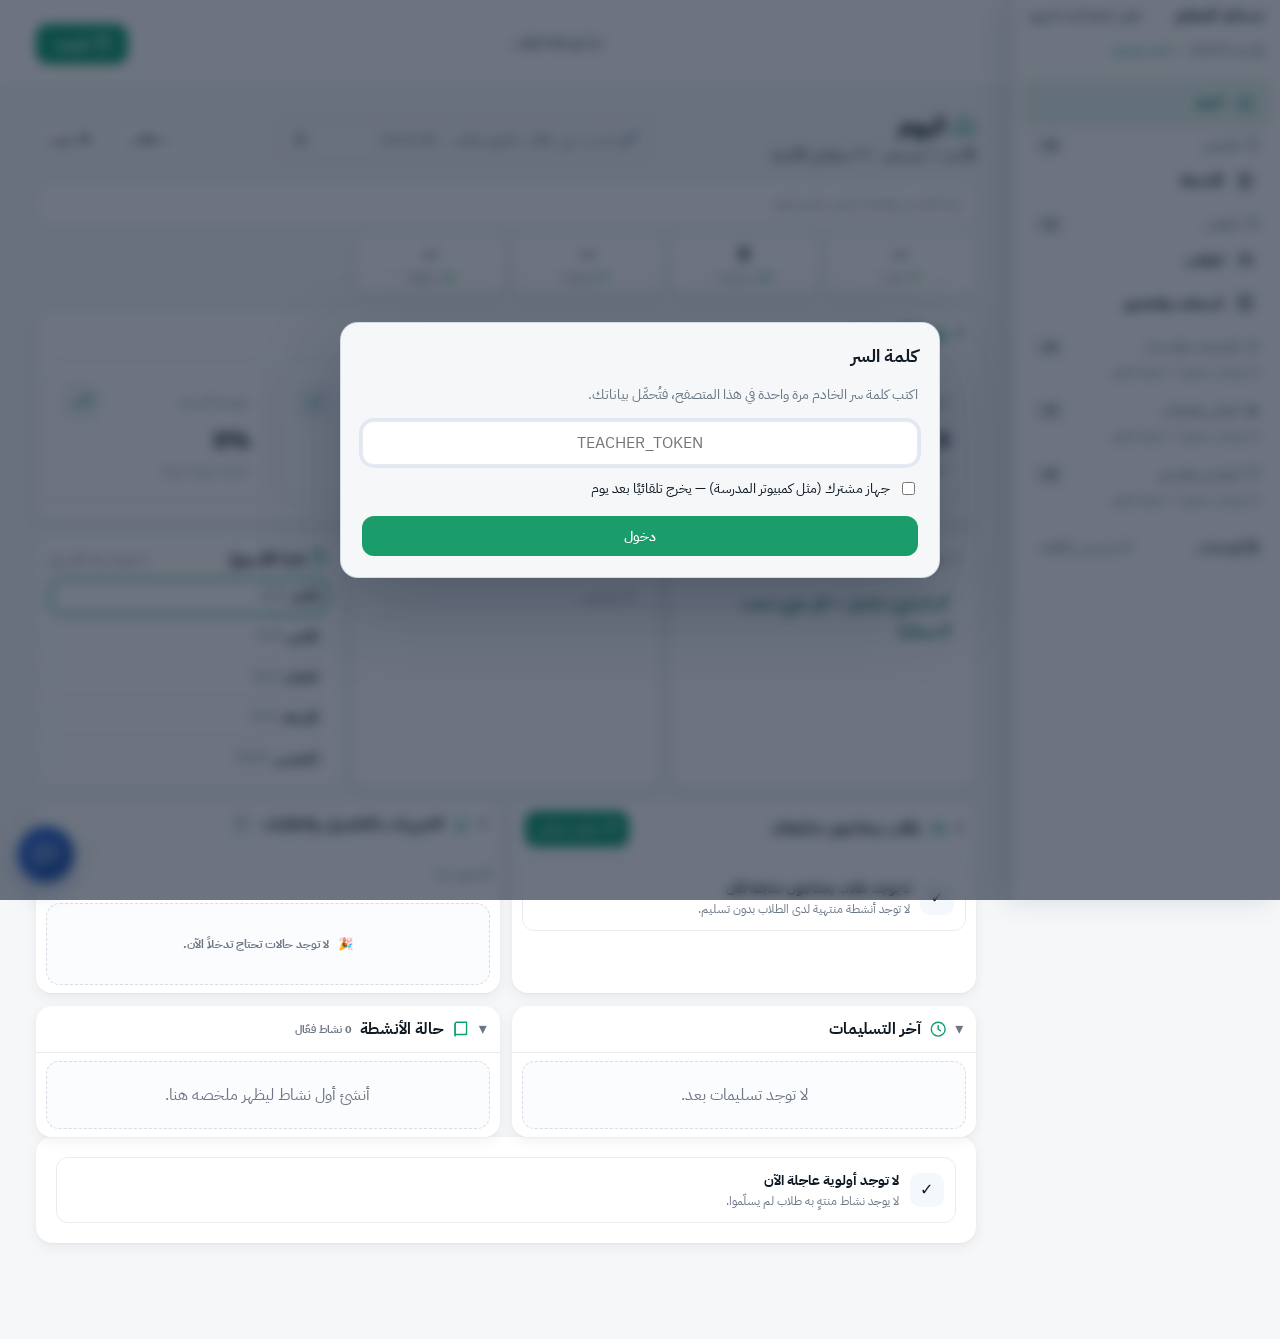
==== commit f8b3c74e: "بنك الأسئلة: لا تُحفظ أسئلة الاختبار التشخيصي (عن مناهج سابقة) Co-Authored-By: Claude Opus 5.5 <nore" ====
--- a/مساعد المعلم/teacher-dashboard/index.html
+++ b/مساعد المعلم/teacher-dashboard/index.html
@@ -70,7 +70,7 @@
 <meta name="author" content="المعلم أحمد المرزوق"/>
 <meta name="application-name" content="مساعد المعلم"/>
 <meta content="مساعد المعلم" name="apple-mobile-web-app-title"/>
-<meta name="app-version" content="1.0.96" data-code="5186"/>
+<meta name="app-version" content="1.0.97" data-code="c221"/>
 <title>مساعد المعلم</title>
 <link href="/icons/panel-32.png" rel="icon" sizes="32x32" type="image/png"/>
 <link href="pwa/apple-touch-icon-180.png" rel="apple-touch-icon" sizes="180x180"/>
@@ -154,7 +154,7 @@
 <script src="js/49-live.js?v=d48ac419" defer></script>
 <script src="js/50-classkit.js?v=bf5ec226" defer></script>
 <script src="js/51-books.js?v=93545938" defer></script>
-<script src="js/52-qbank.js?v=2a37e218" defer></script>
+<script src="js/52-qbank.js?v=55bc2289" defer></script>
 <script src="theme-picker.js?v=e4656366" defer></script>
 <script src="simplified-nav.js?v=5d5a8f5d" defer></script>
 <script src="tab-polish.js?v=fc06a954" defer></script>
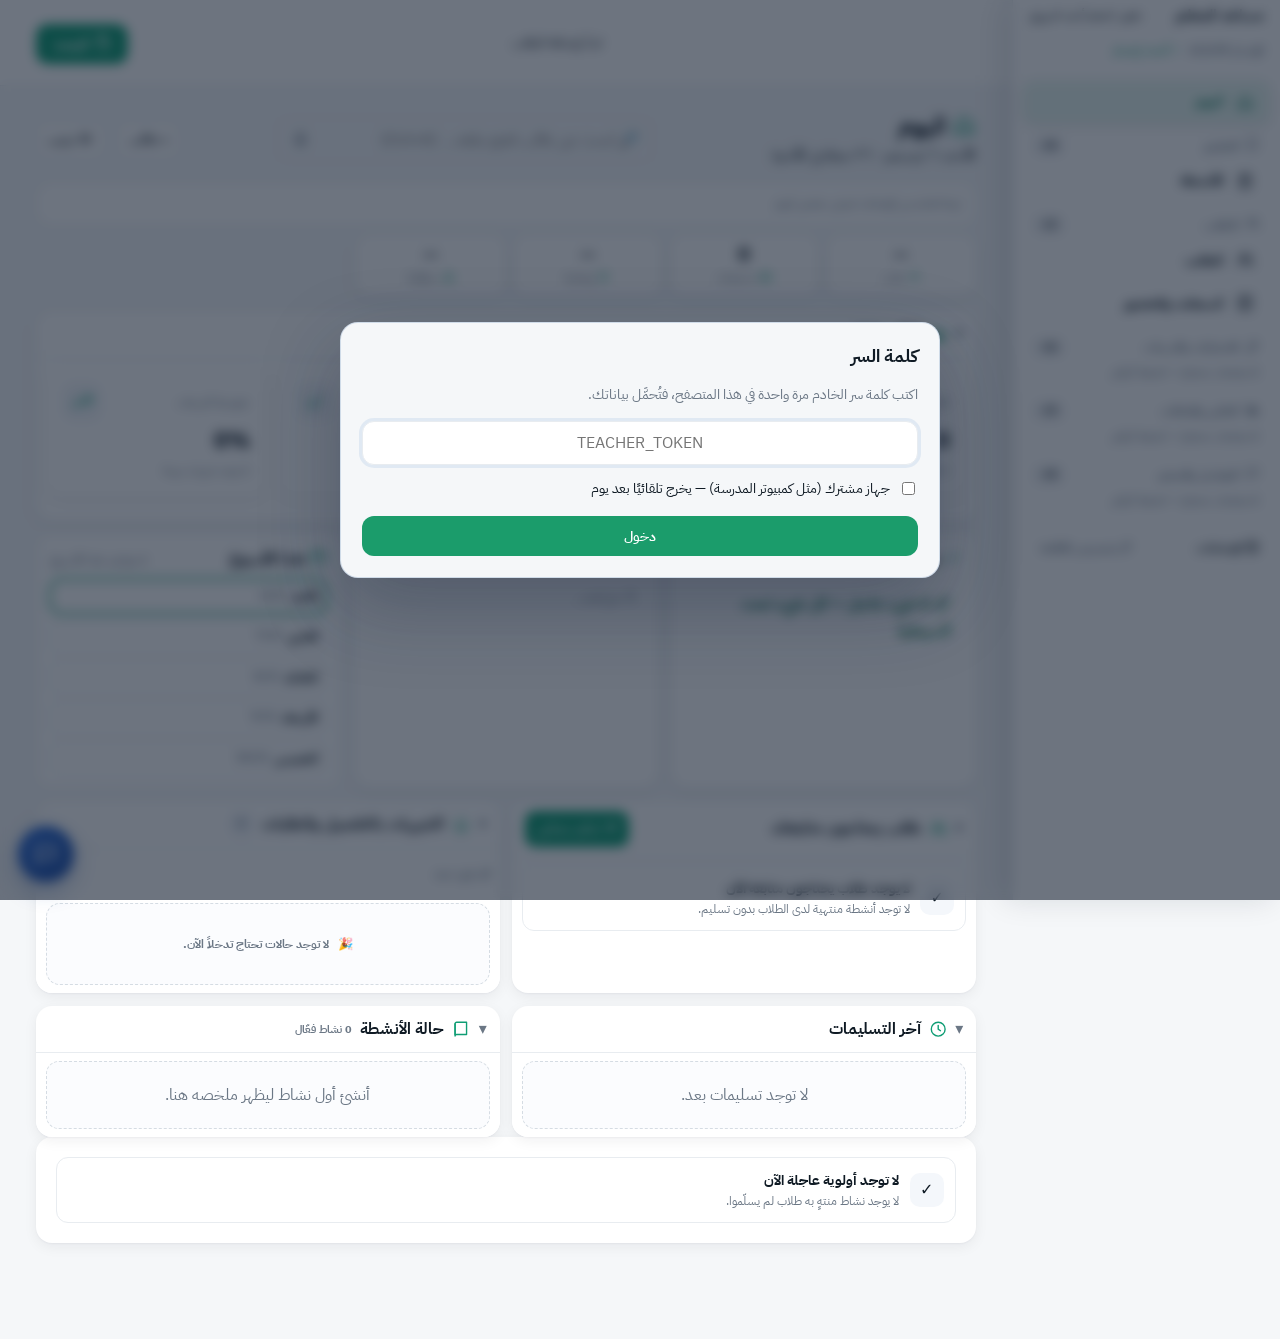
==== commit cc3de256: "مكتبة الكتب (معاينة): رفّان للفصلين الدراسيين (ولكل رف خانة إضافة تضع الكتاب فيه، وتخمين الفصل من اس" ====
--- a/مساعد المعلم/teacher-dashboard/index.html
+++ b/مساعد المعلم/teacher-dashboard/index.html
@@ -70,7 +70,7 @@
 <meta name="author" content="المعلم أحمد المرزوق"/>
 <meta name="application-name" content="مساعد المعلم"/>
 <meta content="مساعد المعلم" name="apple-mobile-web-app-title"/>
-<meta name="app-version" content="1.0.97" data-code="c221"/>
+<meta name="app-version" content="1.0.99" data-code="fc34"/>
 <title>مساعد المعلم</title>
 <link href="/icons/panel-32.png" rel="icon" sizes="32x32" type="image/png"/>
 <link href="pwa/apple-touch-icon-180.png" rel="apple-touch-icon" sizes="180x180"/>
@@ -101,7 +101,7 @@
 <script src="js/45-icons.js?v=a25149bb" defer></script>
 <script src="js/00-fetch-dedupe-js.js?v=e77498d1" defer></script>
 <script src="js/01-right-sidebar-navigation-js.js?v=41ea29b3" defer></script>
-<script src="js/02.js?v=d9acd612" defer></script>
+<script src="js/02.js?v=124a43d8" defer></script>
 <script src="js/03-projects-students-logic-v13.js?v=e9bfdff2" defer></script>
 <script src="js/04.js?v=0717816d" defer></script>
 <script src="js/05.js?v=a7c074c3" defer></script>
@@ -153,8 +153,8 @@
 <script src="js/48-assistant.js?v=b56facfe" defer></script>
 <script src="js/49-live.js?v=d48ac419" defer></script>
 <script src="js/50-classkit.js?v=bf5ec226" defer></script>
-<script src="js/51-books.js?v=93545938" defer></script>
-<script src="js/52-qbank.js?v=55bc2289" defer></script>
+<script src="js/51-books.js?v=969388d8" defer></script>
+<script src="js/52-qbank.js?v=e868263b" defer></script>
 <script src="theme-picker.js?v=e4656366" defer></script>
 <script src="simplified-nav.js?v=5d5a8f5d" defer></script>
 <script src="tab-polish.js?v=fc06a954" defer></script>
@@ -503,7 +503,7 @@
 .exam-shop-status.open{background:#E4F4EC;color:#167852}.exam-shop-status.closed{background:#FFF1F2;color:#9F2538}
 @media screen and (max-width:600px){.exam-shop-kpis{grid-template-columns:1fr 1fr}.exam-shop-student{grid-template-columns:1fr 105px}.exam-shop-student small{grid-column:1}.exam-shop-student .exam-shop-used{display:none}}
 </style>
-<link rel="stylesheet" id="late-css" href="app-late.css?v=f31c341d">
+<link rel="stylesheet" id="late-css" href="app-late.css?v=53ff2e14">
 <link rel="stylesheet" href="theme-picker.css?v=8ea5ab83">
 <link rel="stylesheet" href="simplified-nav.css?v=ad5107a9">
 <link rel="stylesheet" href="tab-polish.css?v=6f5bfbbe">
--- a/مساعد المعلم/teacher-dashboard/app-late.css
+++ b/مساعد المعلم/teacher-dashboard/app-late.css
@@ -3098,3 +3098,8 @@
 .qb-qt{align-self:flex-start;font-size:.68rem;font-weight:800;background:#EEF4FF;color:#1E3A8A;border-radius:99px;padding:1px 8px}.qb-q ul{margin:0;padding-inline-start:1.1rem;color:var(--ink-soft,#5B6B82);font-size:.82rem}.qb-q li.ok{color:#0F7C5C;font-weight:800}.qb-q small{color:var(--ink-soft,#5B6B82);font-size:.7rem}
 .qb-hint{margin-top:.2rem;border:1px solid #CFE9DF;background:#F1FAF6;border-radius:12px;padding:.55rem .7rem;font-size:.84rem;line-height:1.9}
 .bkr-range{display:grid;grid-template-columns:1fr 1fr;gap:.6rem;margin:.4rem 0}.bkr-range label{display:flex;flex-direction:column;gap:4px;font-size:.82rem;font-weight:700;color:var(--ink-soft,#5B6B82)}.bkr-range .inp{font-size:1.05rem;text-align:center}
+/* 📗📘 رفّا الفصلين + الاختبارات الثابتة */
+.bk-shelf{margin-top:1rem}.bk-shelf-h{display:flex;align-items:center;gap:.4rem;font-size:.95rem;font-weight:900;margin:0 0 -.35rem;color:#4A2F14}.bk-shelf-h small{font-size:.72rem;font-weight:700;color:#7A5A3A;background:#F3E6D3;border-radius:99px;padding:1px 8px}
+.bk-shelf[data-term="none"] .bk-case{filter:saturate(.85)}
+.tpl-sec .qb-gt small{font-weight:600;color:var(--ink-soft,#5B6B82);font-size:.72rem;margin-inline-start:.3rem}
+.tpl-row{display:flex;align-items:center;gap:.5rem;padding:.55rem .75rem;border-top:1px solid var(--rule,#DCE4EE)}.qb-gt+.tpl-row{border-top:0}.tpl-ic{font-size:1.3rem}
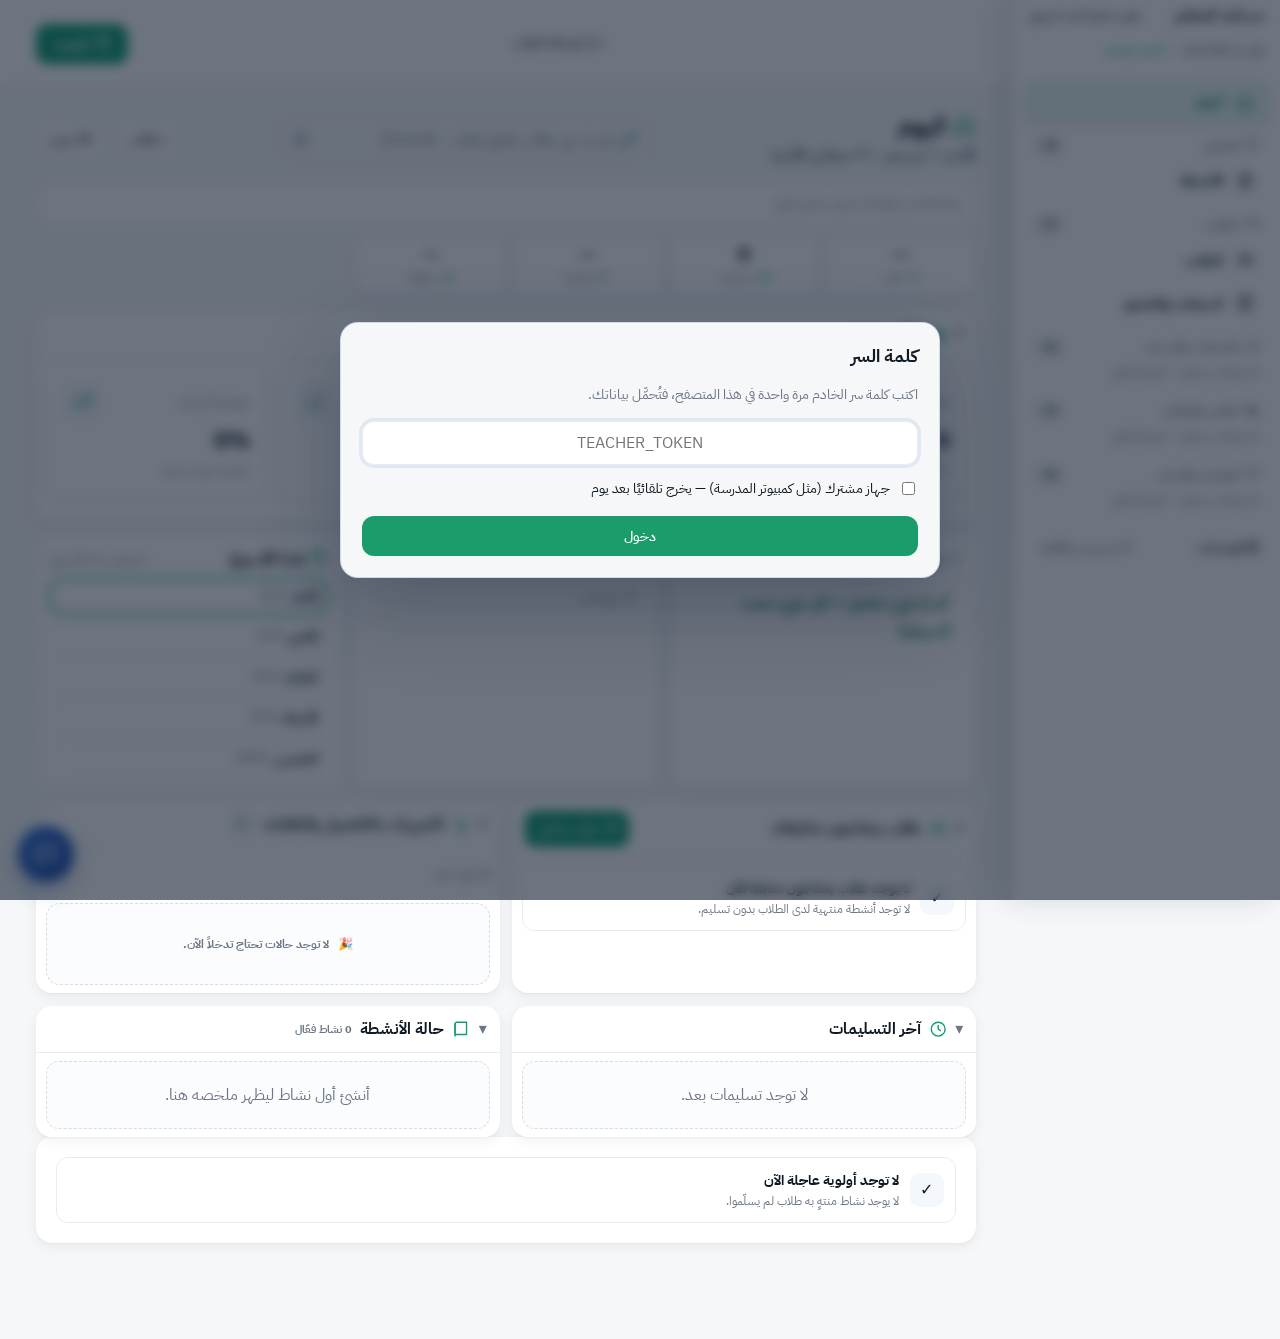
==== commit d0d98923: "مكتبة الكتب: نافذة قراءة الصفحات تعدّ غير المقروء فقط (والمقروء يُتخطّى ولا يُعاد)، والمدى الافتراضي" ====
--- a/مساعد المعلم/teacher-dashboard/index.html
+++ b/مساعد المعلم/teacher-dashboard/index.html
@@ -70,7 +70,7 @@
 <meta name="author" content="المعلم أحمد المرزوق"/>
 <meta name="application-name" content="مساعد المعلم"/>
 <meta content="مساعد المعلم" name="apple-mobile-web-app-title"/>
-<meta name="app-version" content="1.0.99" data-code="fc34"/>
+<meta name="app-version" content="1.0.100" data-code="fa2f"/>
 <title>مساعد المعلم</title>
 <link href="/icons/panel-32.png" rel="icon" sizes="32x32" type="image/png"/>
 <link href="pwa/apple-touch-icon-180.png" rel="apple-touch-icon" sizes="180x180"/>
@@ -153,7 +153,7 @@
 <script src="js/48-assistant.js?v=b56facfe" defer></script>
 <script src="js/49-live.js?v=d48ac419" defer></script>
 <script src="js/50-classkit.js?v=bf5ec226" defer></script>
-<script src="js/51-books.js?v=969388d8" defer></script>
+<script src="js/51-books.js?v=9dd3e06c" defer></script>
 <script src="js/52-qbank.js?v=e868263b" defer></script>
 <script src="theme-picker.js?v=e4656366" defer></script>
 <script src="simplified-nav.js?v=5d5a8f5d" defer></script>
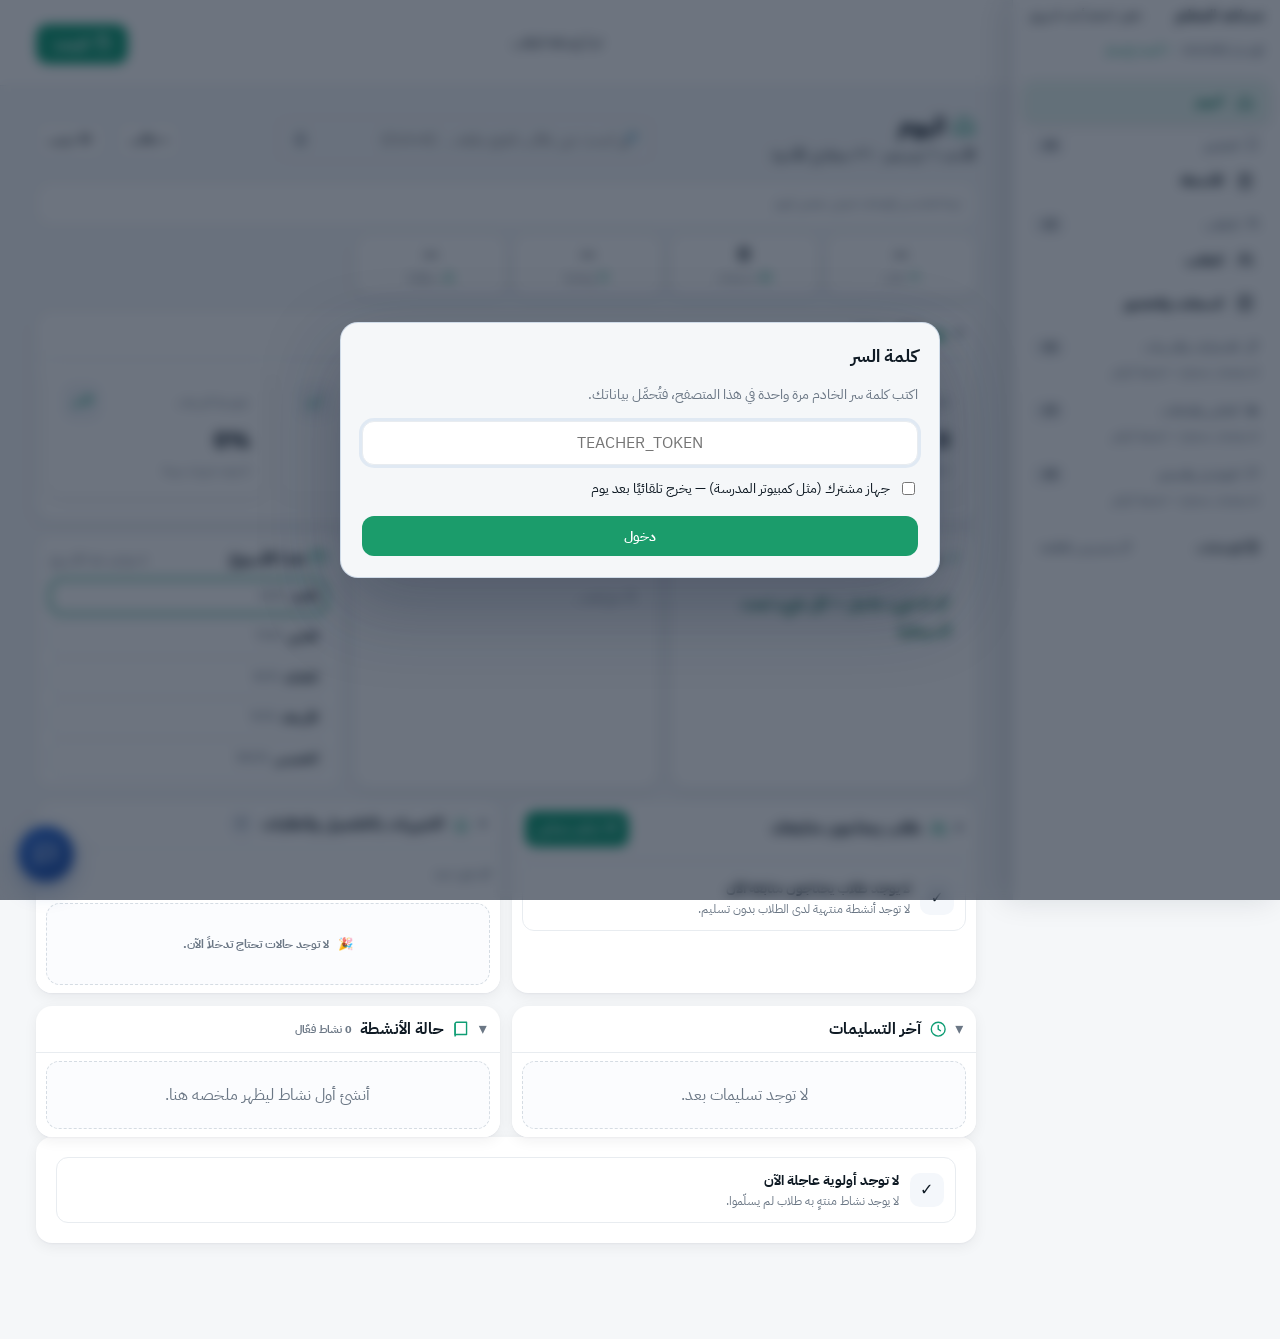
==== commit d3b1321b: "بنك الأسئلة (معاينة): زر «حذف الموضوع» كاملًا من الخادم، و«نقل إلى…» لأسئلة حُفظت باسم خطأ (إلى موضو" ====
--- a/مساعد المعلم/teacher-dashboard/index.html
+++ b/مساعد المعلم/teacher-dashboard/index.html
@@ -70,7 +70,7 @@
 <meta name="author" content="المعلم أحمد المرزوق"/>
 <meta name="application-name" content="مساعد المعلم"/>
 <meta content="مساعد المعلم" name="apple-mobile-web-app-title"/>
-<meta name="app-version" content="1.0.100" data-code="fa2f"/>
+<meta name="app-version" content="1.0.101" data-code="6ab4"/>
 <title>مساعد المعلم</title>
 <link href="/icons/panel-32.png" rel="icon" sizes="32x32" type="image/png"/>
 <link href="pwa/apple-touch-icon-180.png" rel="apple-touch-icon" sizes="180x180"/>
@@ -154,7 +154,7 @@
 <script src="js/49-live.js?v=d48ac419" defer></script>
 <script src="js/50-classkit.js?v=bf5ec226" defer></script>
 <script src="js/51-books.js?v=9dd3e06c" defer></script>
-<script src="js/52-qbank.js?v=e868263b" defer></script>
+<script src="js/52-qbank.js?v=94b56cc0" defer></script>
 <script src="theme-picker.js?v=e4656366" defer></script>
 <script src="simplified-nav.js?v=5d5a8f5d" defer></script>
 <script src="tab-polish.js?v=fc06a954" defer></script>
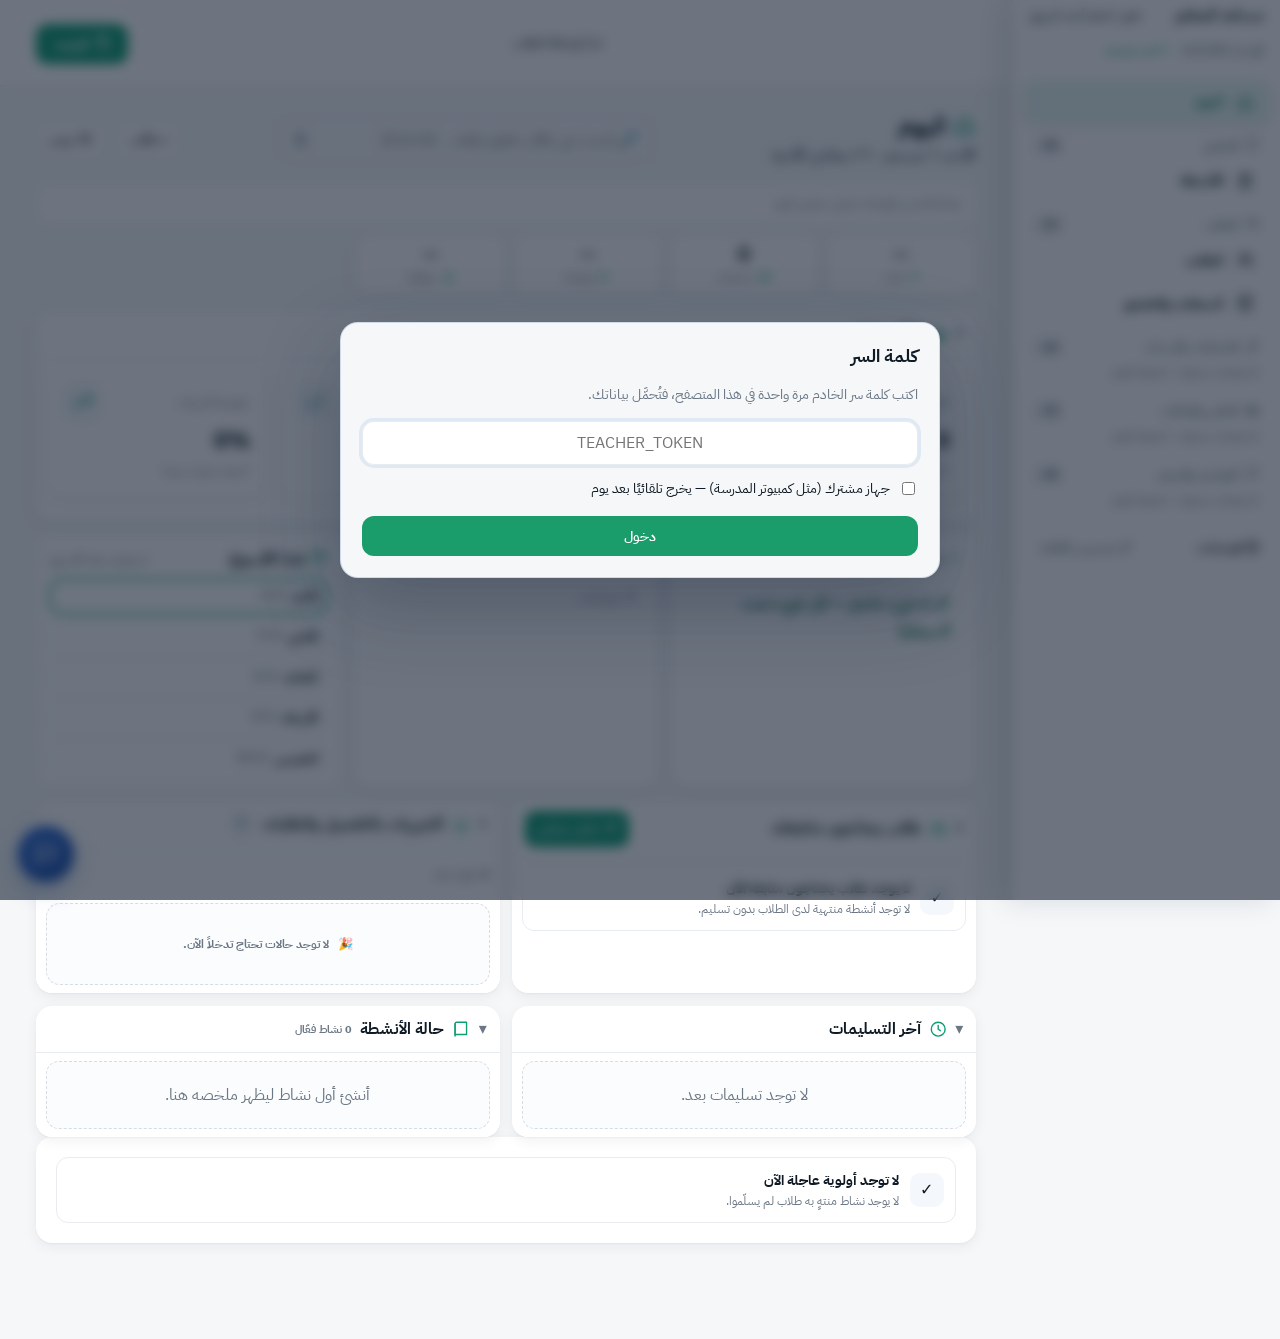
==== commit 88e7facc: "المحادثة الحية (معاينة): GPT Realtime من OpenAI بجانب Gemini Live — المزوّد والنموذج والصوت من الإعد" ====
--- a/مساعد المعلم/teacher-dashboard/index.html
+++ b/مساعد المعلم/teacher-dashboard/index.html
@@ -70,7 +70,7 @@
 <meta name="author" content="المعلم أحمد المرزوق"/>
 <meta name="application-name" content="مساعد المعلم"/>
 <meta content="مساعد المعلم" name="apple-mobile-web-app-title"/>
-<meta name="app-version" content="1.0.101" data-code="6ab4"/>
+<meta name="app-version" content="1.0.102" data-code="7def"/>
 <title>مساعد المعلم</title>
 <link href="/icons/panel-32.png" rel="icon" sizes="32x32" type="image/png"/>
 <link href="pwa/apple-touch-icon-180.png" rel="apple-touch-icon" sizes="180x180"/>
@@ -151,10 +151,11 @@
 <script src="js/46-lazy.js?v=bd8c262b" defer></script>
 <script src="js/47-voice-search.js?v=86c73054" defer></script>
 <script src="js/48-assistant.js?v=b56facfe" defer></script>
-<script src="js/49-live.js?v=d48ac419" defer></script>
+<script src="js/49-live.js?v=3430986c" defer></script>
 <script src="js/50-classkit.js?v=bf5ec226" defer></script>
 <script src="js/51-books.js?v=9dd3e06c" defer></script>
 <script src="js/52-qbank.js?v=94b56cc0" defer></script>
+<script src="js/53-live-openai.js?v=9959b1f2" defer></script>
 <script src="theme-picker.js?v=e4656366" defer></script>
 <script src="simplified-nav.js?v=5d5a8f5d" defer></script>
 <script src="tab-polish.js?v=fc06a954" defer></script>
@@ -1602,8 +1603,10 @@
 <div id="ai-routes" class="ai-routes"></div>
 <div class="asst-el-row"><label class="asst-el-tg"><input type="checkbox" id="asst-on-tg" onchange="asstOnSet(this.checked)"><span class="asst-el-sw" aria-hidden="true"></span><b>✨ تفعيل «مساعدي»</b></label>
 <small class="muted">مقفول (الافتراضي) = لا يظهر زر «مساعدي» ولا تنبيه ملخص الصباح. مفتوح = يظهر الزر في الشريط العلوي.</small></div>
-<div class="asst-el-row"><label class="asst-el-tg"><input type="checkbox" id="live-on-tg" onchange="liveOnSet(this.checked)"><span class="asst-el-sw" aria-hidden="true"></span><b>🎙️ المحادثة الحية (Gemini Live — تجريبية)</b></label>
-<small class="muted">مقفول (الافتراضي) = لا يظهر زرها. مفتوح = زر 🎙️ في رأس «مساعدي» لمحادثة صوتية مباشرة (يحتاج مفتاح Gemini، والصوت يُحسب من رصيده بسعر أعلى من النص).</small>
+<div class="asst-el-row"><label class="asst-el-tg"><input type="checkbox" id="live-on-tg" onchange="liveOnSet(this.checked)"><span class="asst-el-sw" aria-hidden="true"></span><b>🎙️ المحادثة الحية (تجريبية)</b></label>
+<small class="muted">مقفول (الافتراضي) = لا يظهر زرها. مفتوح = زر 🎙️ في رأس «مساعدي» لمحادثة صوتية مباشرة (يحتاج مفتاح المزوّد المختار في إعدادات الذكاء، والصوت يُحسب من رصيده بسعر أعلى من النص).</small>
+<label class="live-voice-row">المزوّد: <select class="inp" id="live-prov" onchange="liveProvSet(this.value)"><option value="gemini">Gemini Live (Google)</option><option value="openai">GPT Realtime (OpenAI)</option></select></label>
+<label class="live-voice-row" id="live-model-row" hidden>النموذج: <select class="inp" id="live-model" onchange="liveModelSet(this.value)"></select></label>
 <label class="live-voice-row">صوت المحادثة الحية: <select class="inp" id="live-voice" onchange="liveVoiceSet(this.value)"></select></label></div>
 <div class="asst-el-row"><label class="asst-el-tg"><input type="checkbox" id="asst-el-tg" onchange="asstElSet(this.checked)"><span class="asst-el-sw" aria-hidden="true"></span><b>🔊 صوت ElevenLabs لقراءة «مساعدي»</b></label>
 <small class="muted">مقفول (الافتراضي) = يقرأ بصوت جهازك: مجاني وبلا حد، ولا يُرسل نص الجواب لأي جهة. مفتوح = صوت ElevenLabs من الخادم (بسقف يومي)، وإن تعذّر فصوت الجهاز.</small></div>
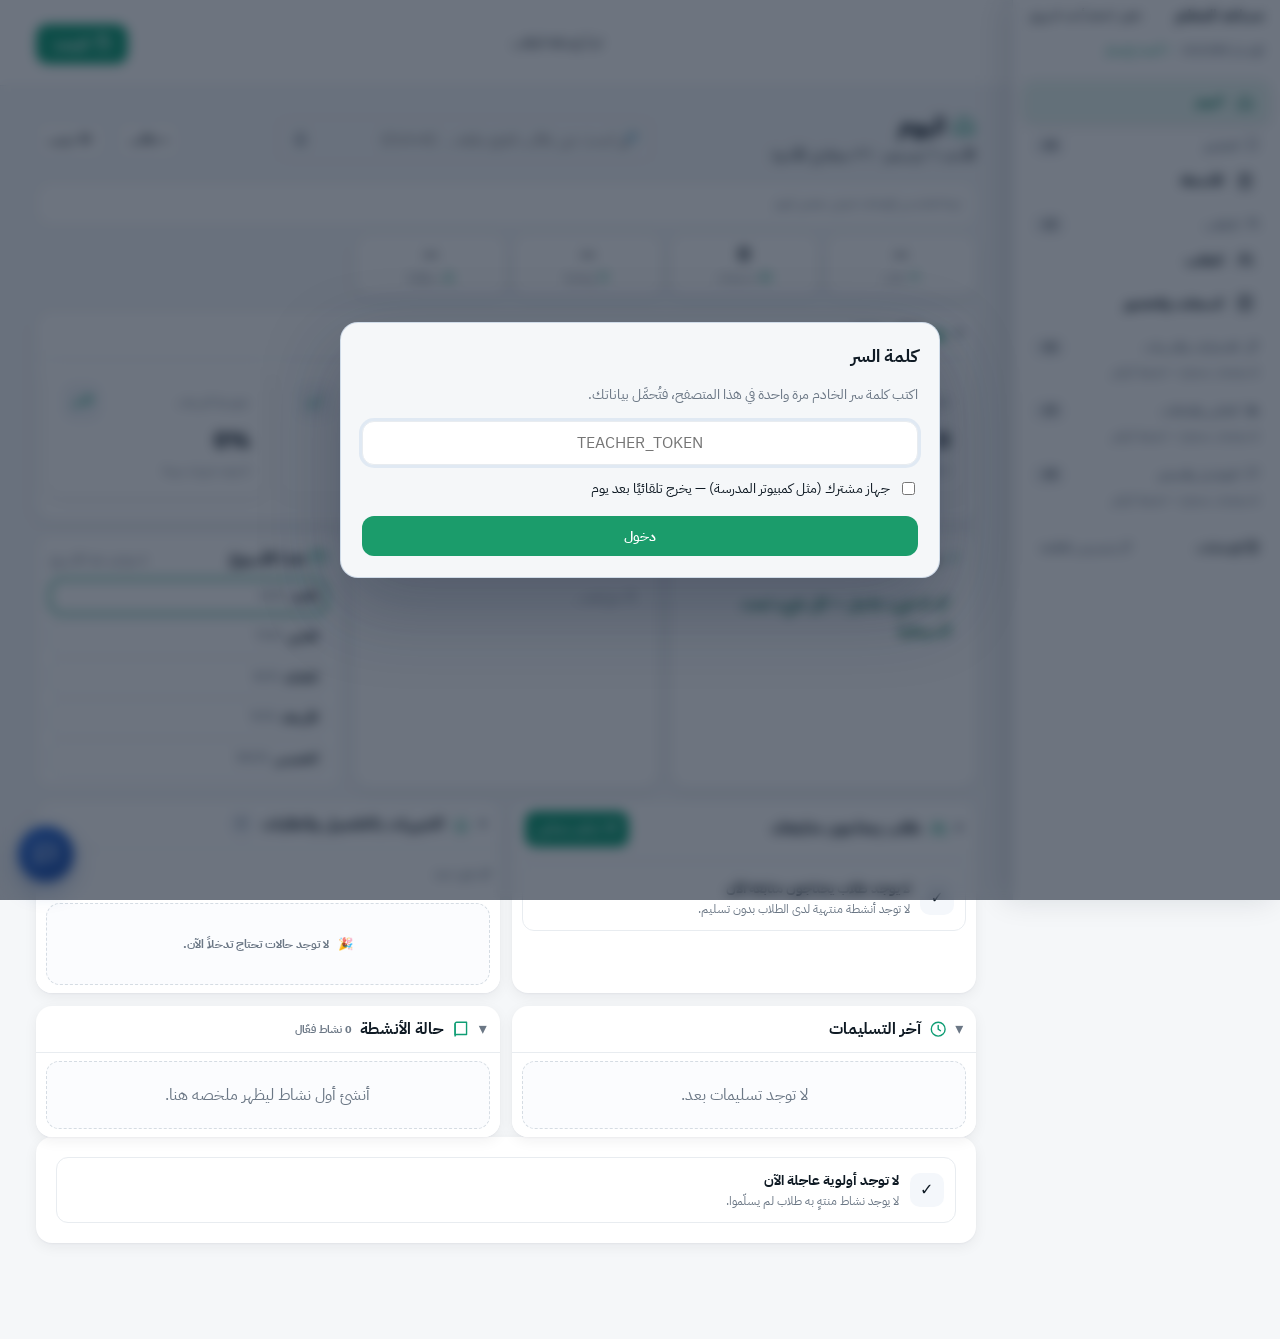
==== commit a7537a7e: "بنك الأسئلة: «تعديل الاسم» للموضوع (ينقل أسئلته للاسم الجديد ويسأل قبل الدمج)؛ والمحادثة الحية: قائم" ====
--- a/مساعد المعلم/teacher-dashboard/index.html
+++ b/مساعد المعلم/teacher-dashboard/index.html
@@ -70,7 +70,7 @@
 <meta name="author" content="المعلم أحمد المرزوق"/>
 <meta name="application-name" content="مساعد المعلم"/>
 <meta content="مساعد المعلم" name="apple-mobile-web-app-title"/>
-<meta name="app-version" content="1.0.102" data-code="7def"/>
+<meta name="app-version" content="1.0.104" data-code="e0d3"/>
 <title>مساعد المعلم</title>
 <link href="/icons/panel-32.png" rel="icon" sizes="32x32" type="image/png"/>
 <link href="pwa/apple-touch-icon-180.png" rel="apple-touch-icon" sizes="180x180"/>
@@ -151,10 +151,10 @@
 <script src="js/46-lazy.js?v=bd8c262b" defer></script>
 <script src="js/47-voice-search.js?v=86c73054" defer></script>
 <script src="js/48-assistant.js?v=b56facfe" defer></script>
-<script src="js/49-live.js?v=3430986c" defer></script>
+<script src="js/49-live.js?v=a0b63c57" defer></script>
 <script src="js/50-classkit.js?v=bf5ec226" defer></script>
 <script src="js/51-books.js?v=9dd3e06c" defer></script>
-<script src="js/52-qbank.js?v=94b56cc0" defer></script>
+<script src="js/52-qbank.js?v=c3b35f7b" defer></script>
 <script src="js/53-live-openai.js?v=9959b1f2" defer></script>
 <script src="theme-picker.js?v=e4656366" defer></script>
 <script src="simplified-nav.js?v=5d5a8f5d" defer></script>
@@ -1606,7 +1606,7 @@
 <div class="asst-el-row"><label class="asst-el-tg"><input type="checkbox" id="live-on-tg" onchange="liveOnSet(this.checked)"><span class="asst-el-sw" aria-hidden="true"></span><b>🎙️ المحادثة الحية (تجريبية)</b></label>
 <small class="muted">مقفول (الافتراضي) = لا يظهر زرها. مفتوح = زر 🎙️ في رأس «مساعدي» لمحادثة صوتية مباشرة (يحتاج مفتاح المزوّد المختار في إعدادات الذكاء، والصوت يُحسب من رصيده بسعر أعلى من النص).</small>
 <label class="live-voice-row">المزوّد: <select class="inp" id="live-prov" onchange="liveProvSet(this.value)"><option value="gemini">Gemini Live (Google)</option><option value="openai">GPT Realtime (OpenAI)</option></select></label>
-<label class="live-voice-row" id="live-model-row" hidden>النموذج: <select class="inp" id="live-model" onchange="liveModelSet(this.value)"></select></label>
+<label class="live-voice-row" id="live-model-row">النموذج: <select class="inp" id="live-model" onchange="liveModelSet(this.value)"></select></label>
 <label class="live-voice-row">صوت المحادثة الحية: <select class="inp" id="live-voice" onchange="liveVoiceSet(this.value)"></select></label></div>
 <div class="asst-el-row"><label class="asst-el-tg"><input type="checkbox" id="asst-el-tg" onchange="asstElSet(this.checked)"><span class="asst-el-sw" aria-hidden="true"></span><b>🔊 صوت ElevenLabs لقراءة «مساعدي»</b></label>
 <small class="muted">مقفول (الافتراضي) = يقرأ بصوت جهازك: مجاني وبلا حد، ولا يُرسل نص الجواب لأي جهة. مفتوح = صوت ElevenLabs من الخادم (بسقف يومي)، وإن تعذّر فصوت الجهاز.</small></div>
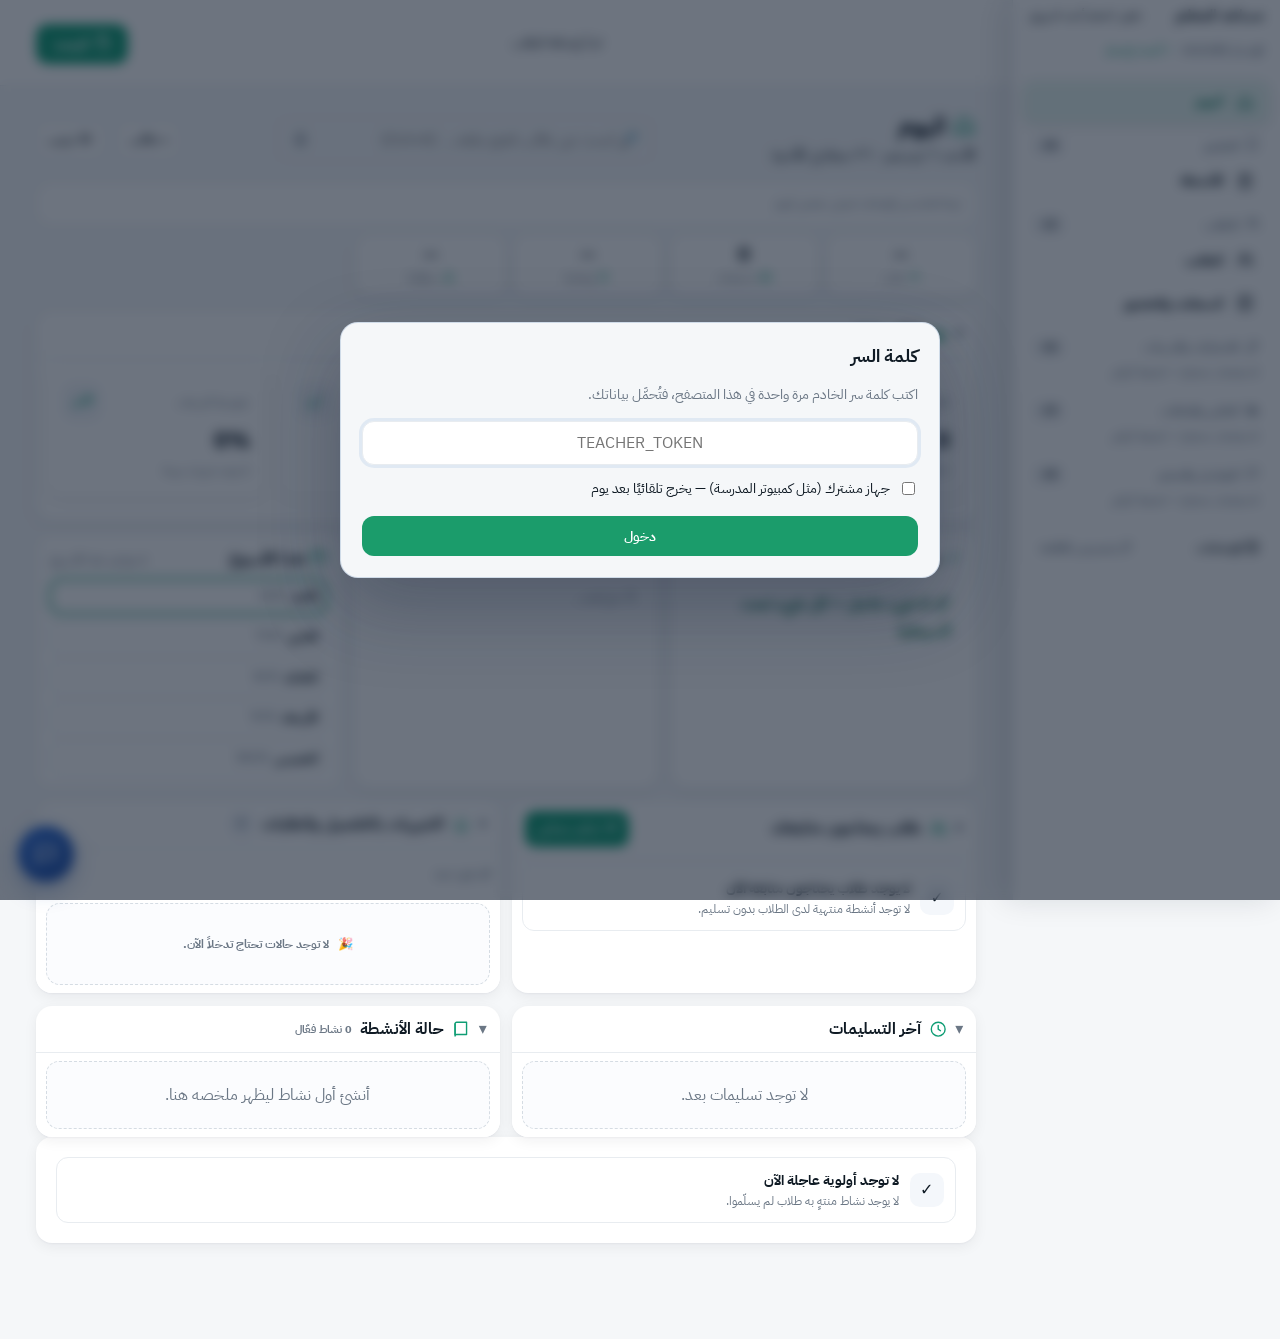
==== commit 9f0361e6: "مساعدي: درجات طالب بلا فترة محددة تشمل كل الفترات التي فيها اختبارات Co-Authored-By: Claude Opus 5.5" ====
--- a/مساعد المعلم/teacher-dashboard/index.html
+++ b/مساعد المعلم/teacher-dashboard/index.html
@@ -70,7 +70,7 @@
 <meta name="author" content="المعلم أحمد المرزوق"/>
 <meta name="application-name" content="مساعد المعلم"/>
 <meta content="مساعد المعلم" name="apple-mobile-web-app-title"/>
-<meta name="app-version" content="1.0.104" data-code="e0d3"/>
+<meta name="app-version" content="1.0.105" data-code="5490"/>
 <title>مساعد المعلم</title>
 <link href="/icons/panel-32.png" rel="icon" sizes="32x32" type="image/png"/>
 <link href="pwa/apple-touch-icon-180.png" rel="apple-touch-icon" sizes="180x180"/>
@@ -150,7 +150,7 @@
 <script src="js/44-focus-mode.js?v=ee16bc68" defer></script>
 <script src="js/46-lazy.js?v=bd8c262b" defer></script>
 <script src="js/47-voice-search.js?v=86c73054" defer></script>
-<script src="js/48-assistant.js?v=b56facfe" defer></script>
+<script src="js/48-assistant.js?v=3d73b427" defer></script>
 <script src="js/49-live.js?v=a0b63c57" defer></script>
 <script src="js/50-classkit.js?v=bf5ec226" defer></script>
 <script src="js/51-books.js?v=9dd3e06c" defer></script>
